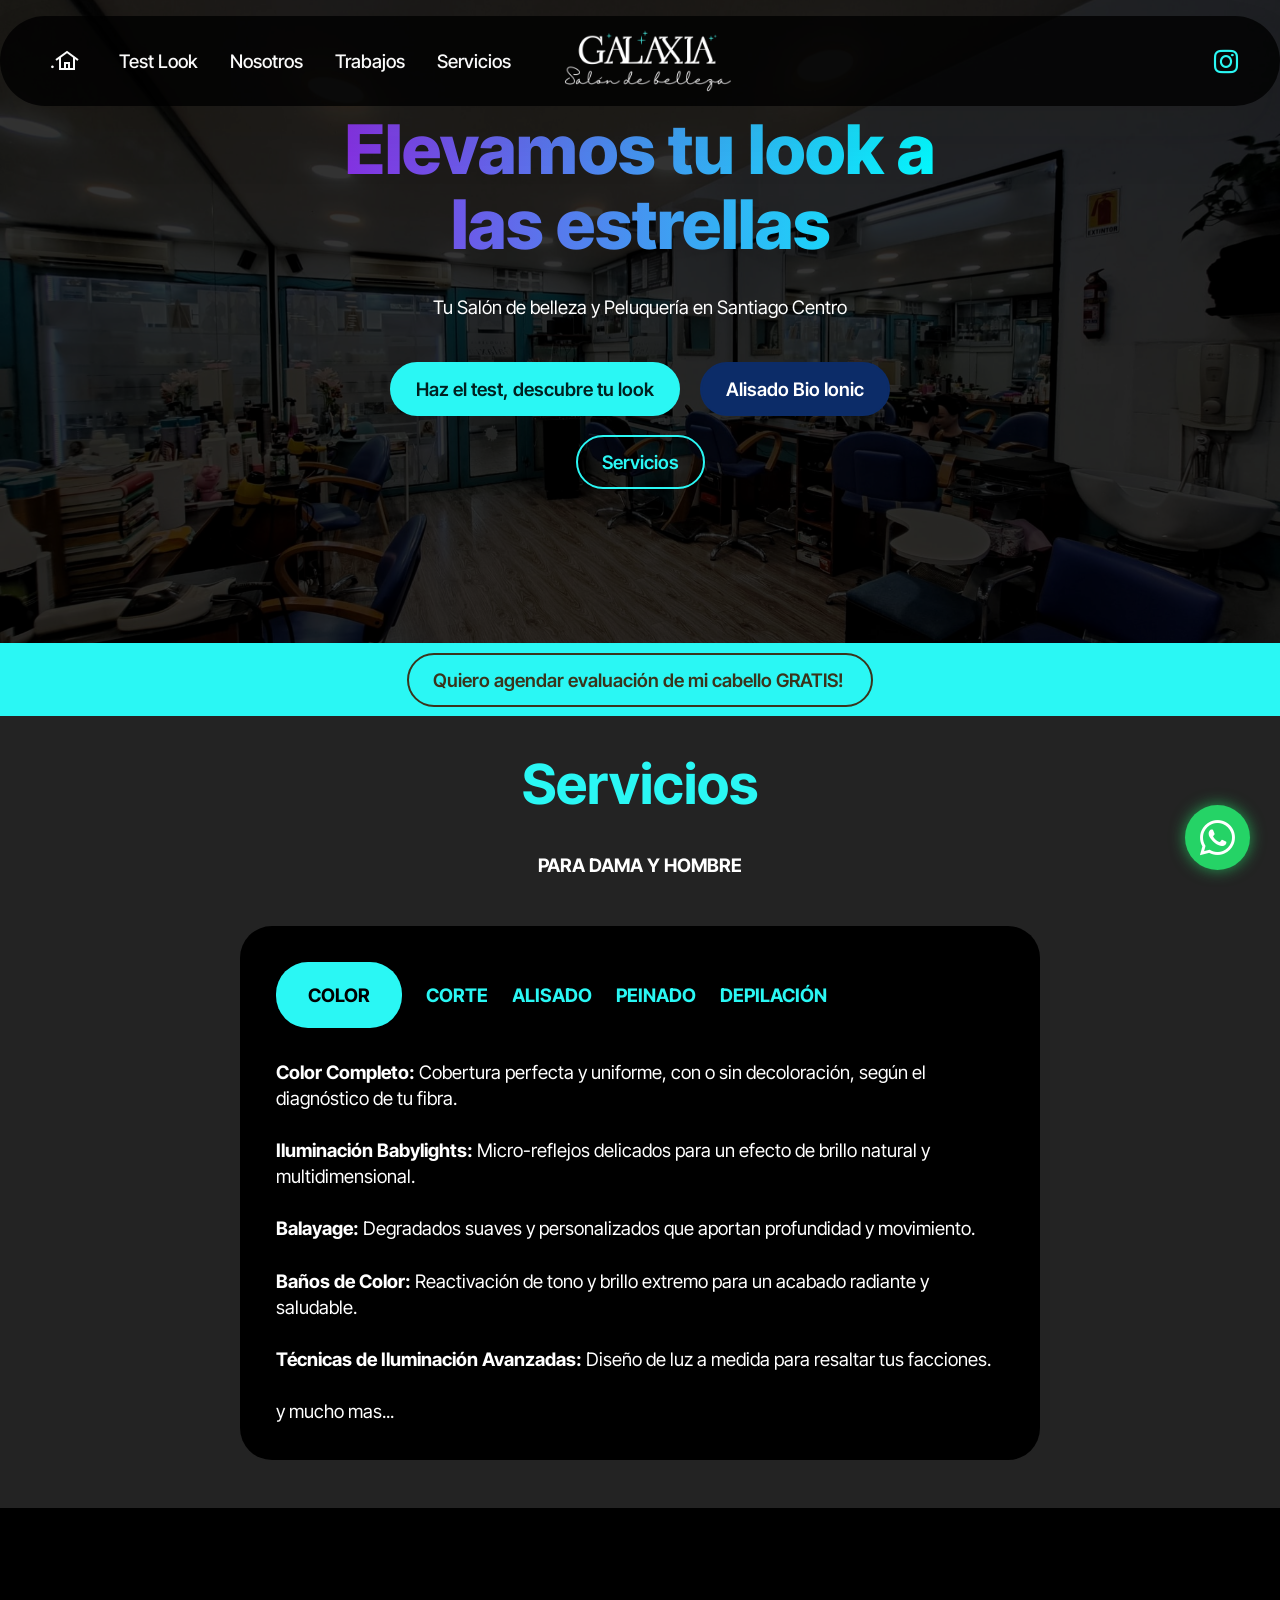
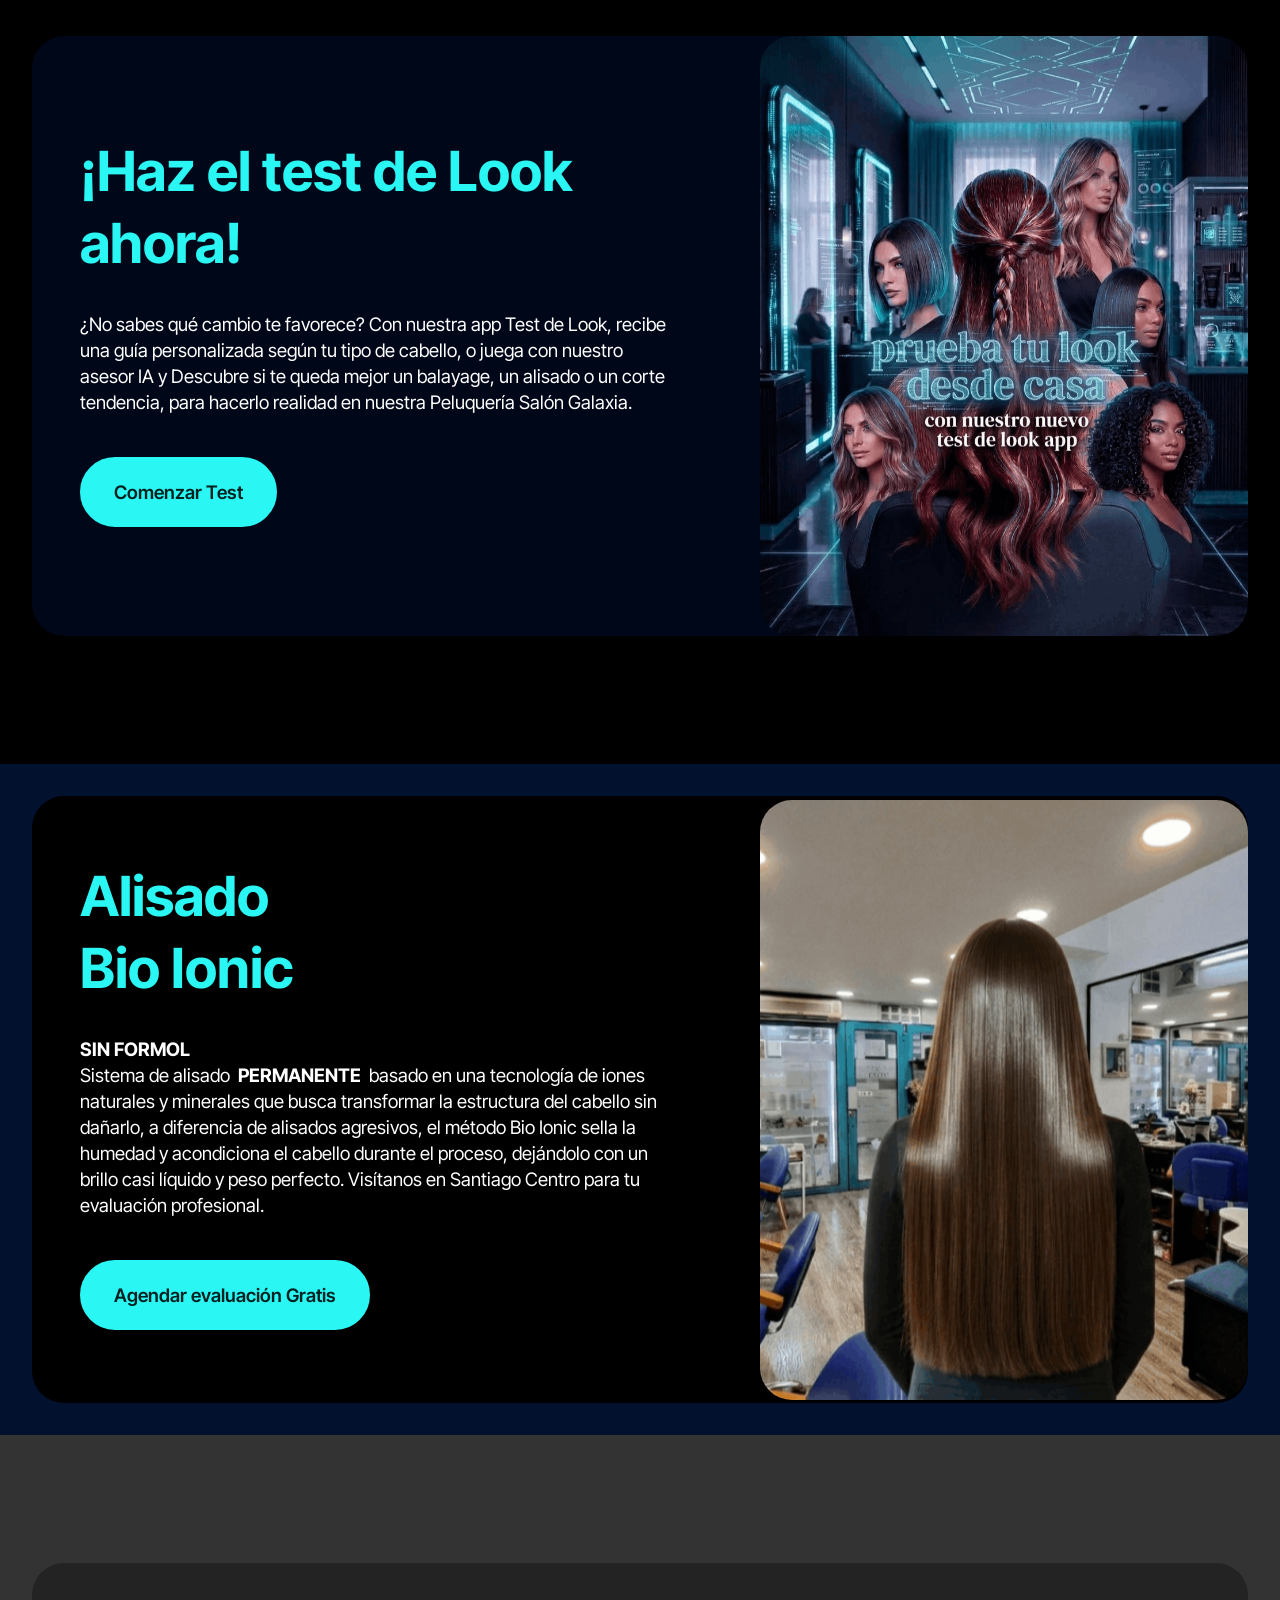
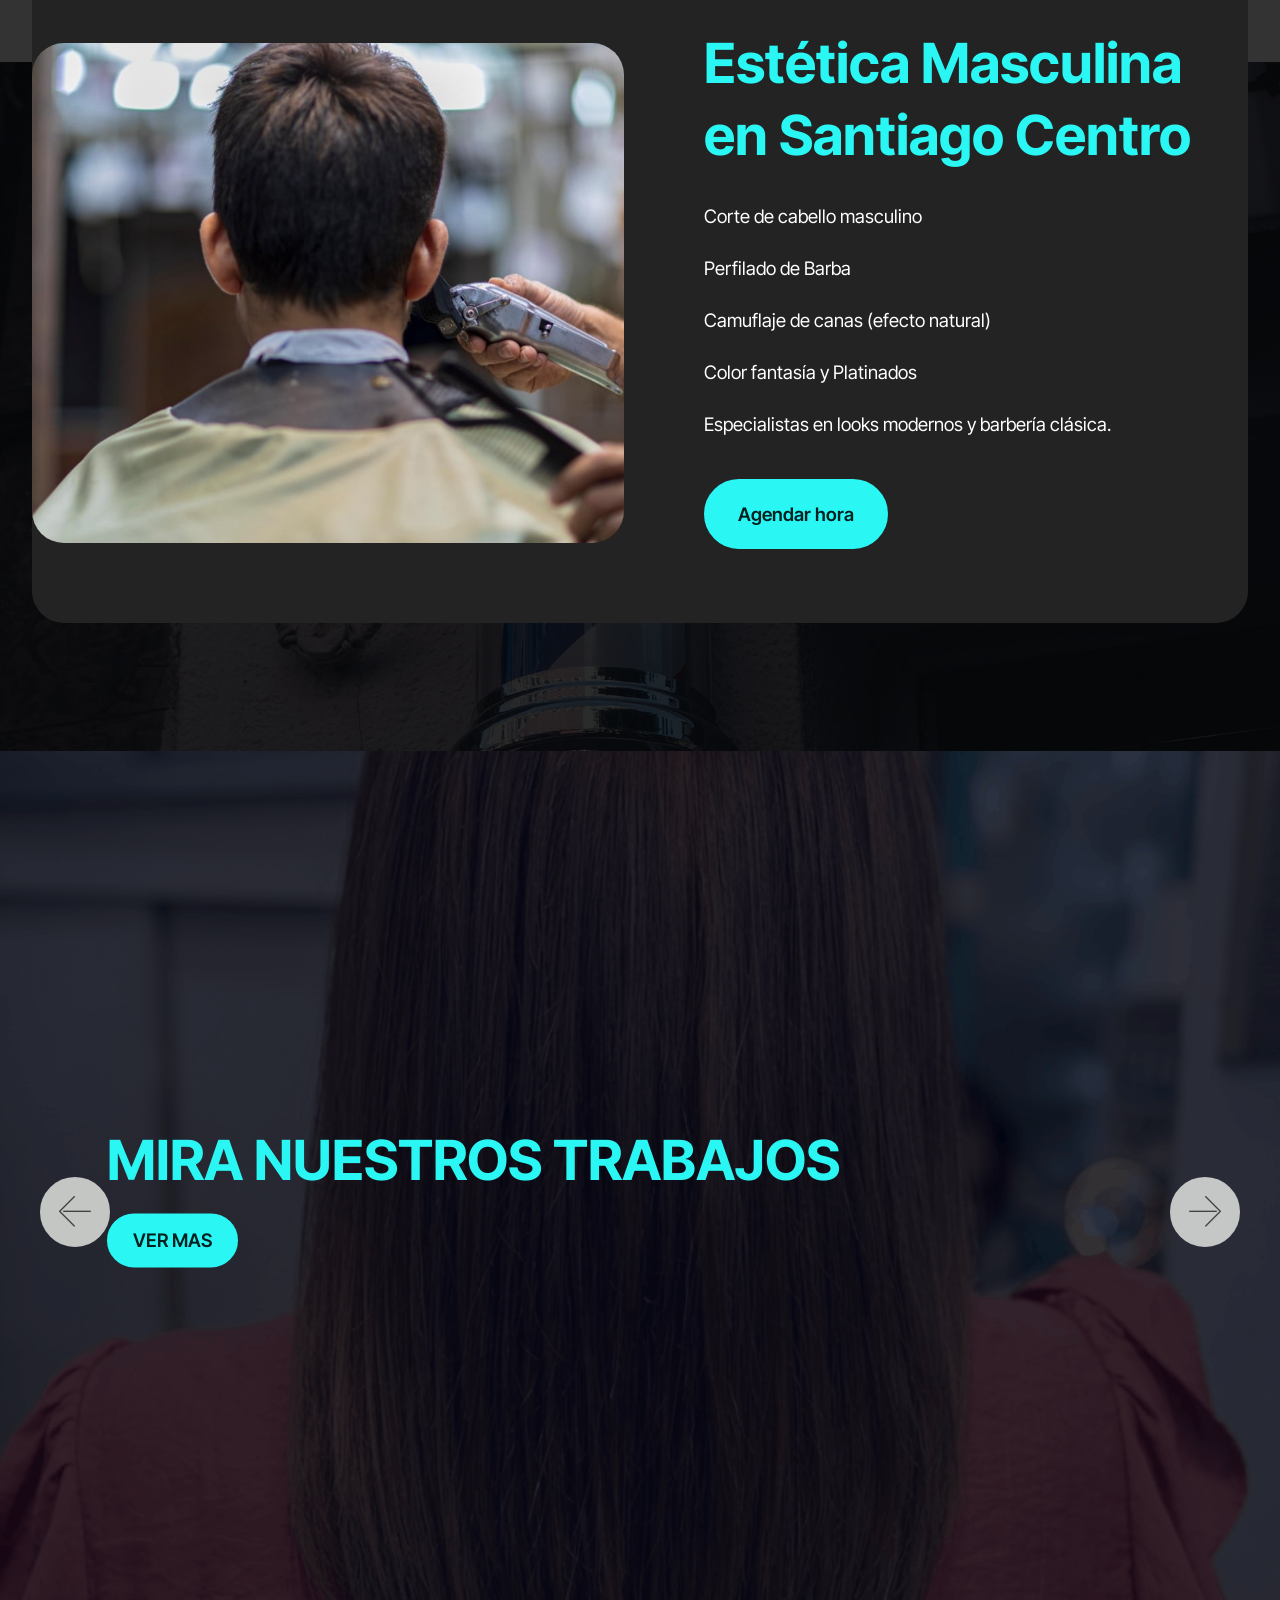
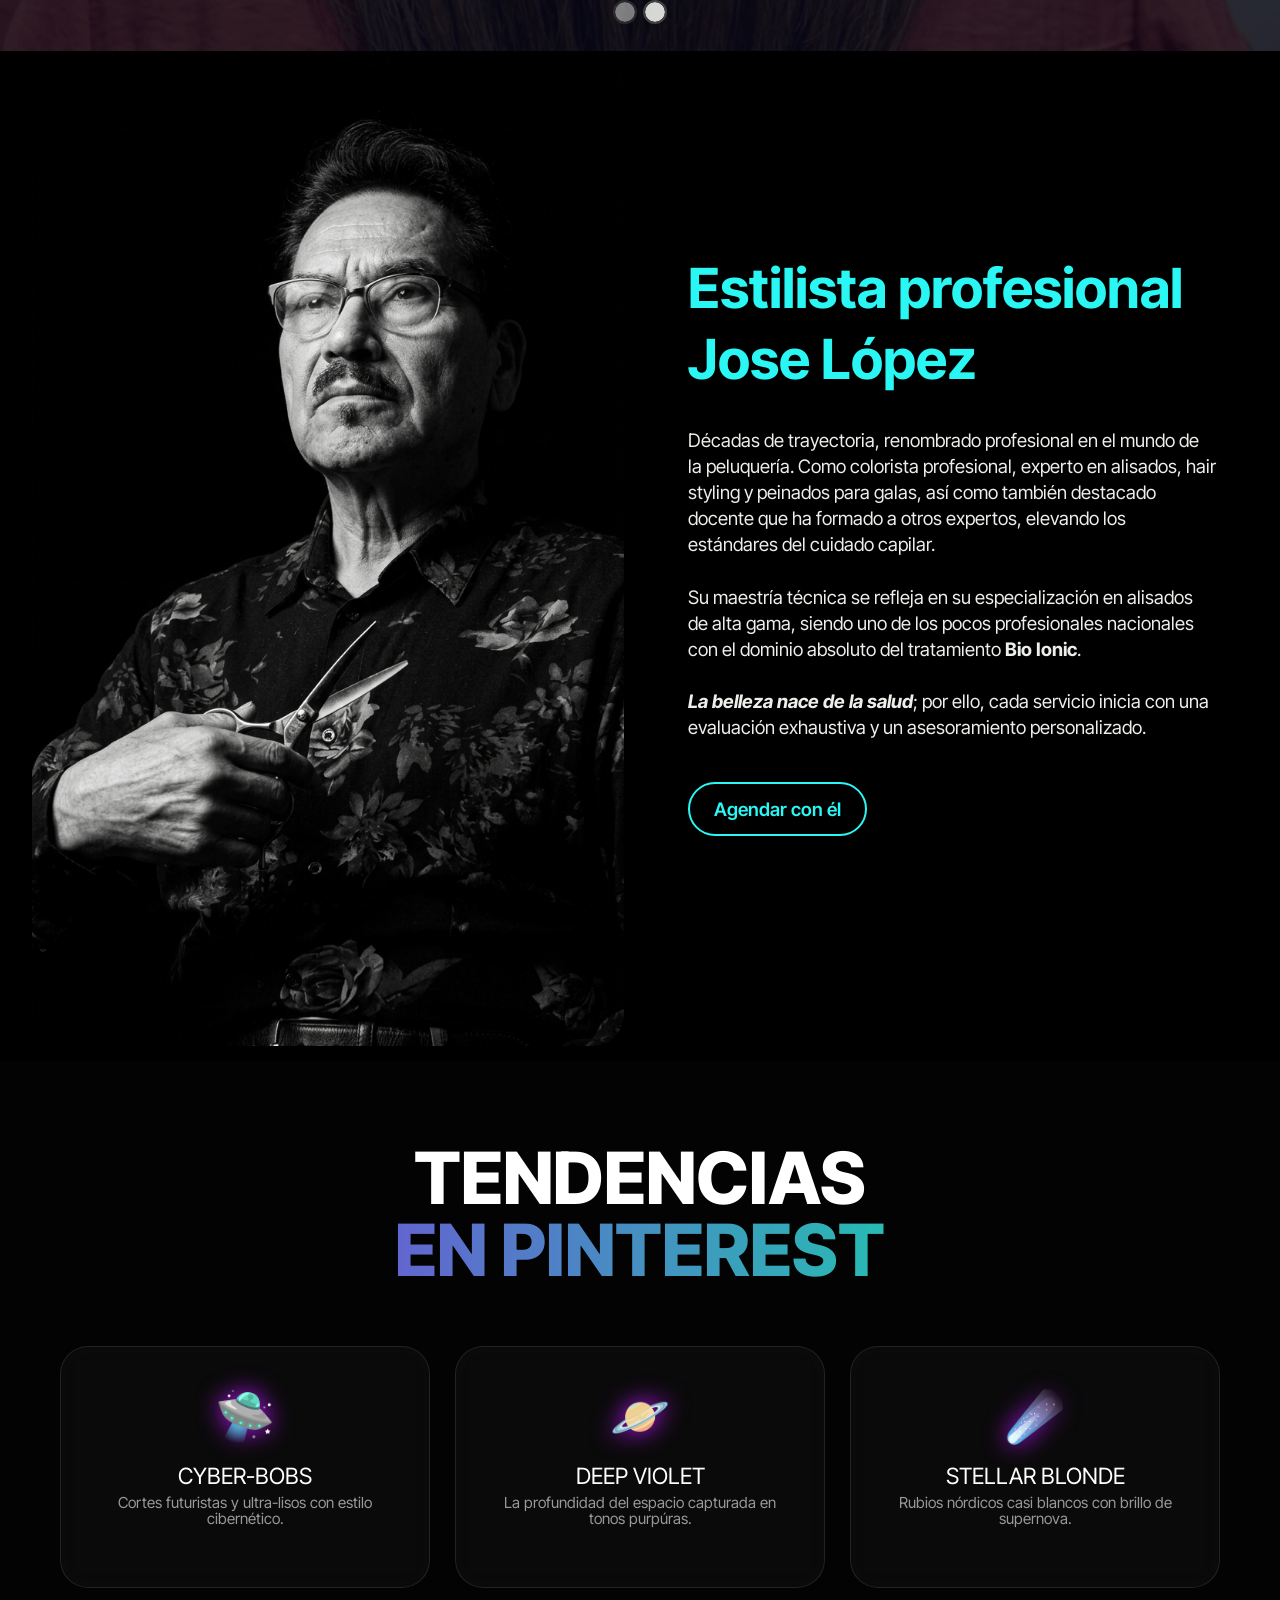
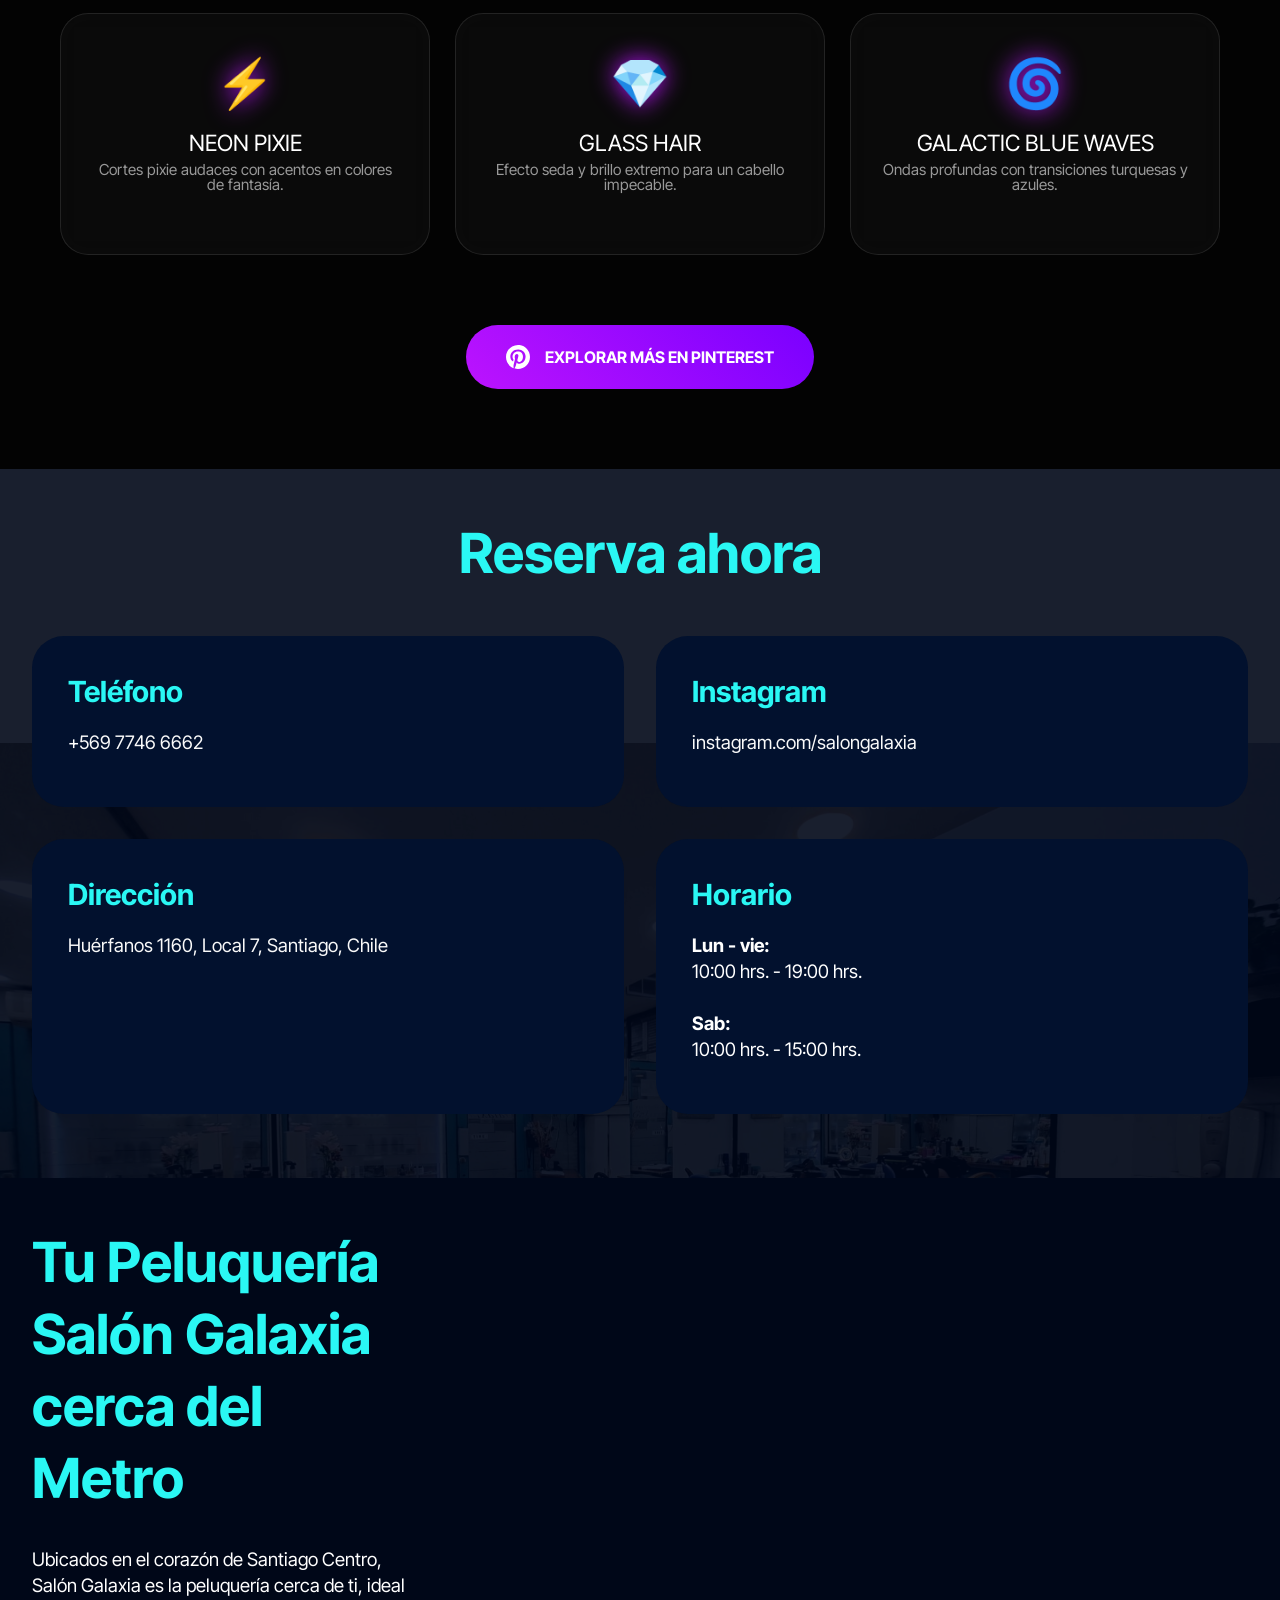
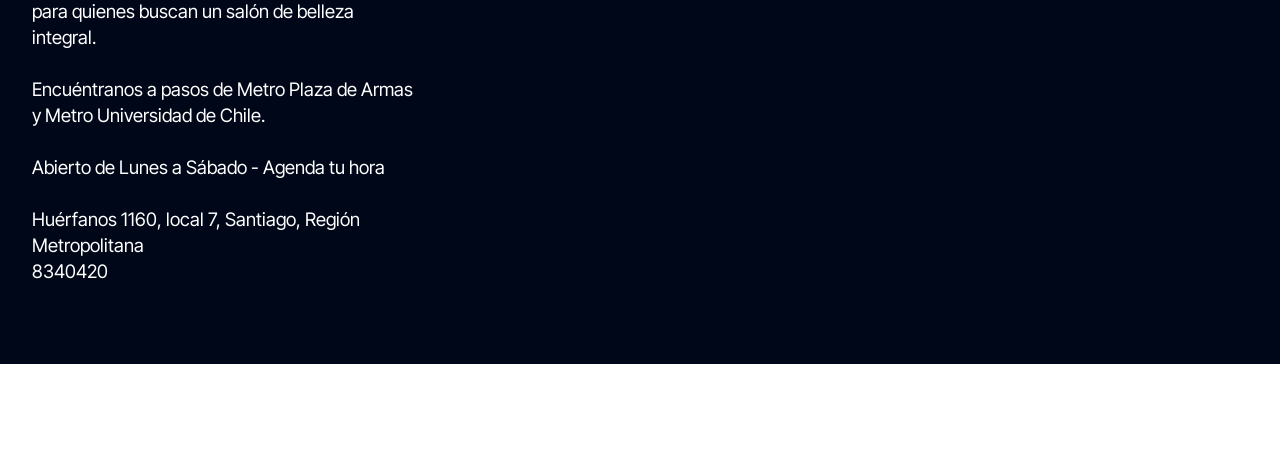
==== index.html @ ae560b15 "Update index.html" ====
<!DOCTYPE html>
<html  >
<head>
  <meta charset="UTF-8">
  <meta http-equiv="X-UA-Compatible" content="IE=edge">
  <meta name="viewport" content="width=device-width, initial-scale=1, minimum-scale=1">
  <link rel="shortcut icon" href="assets/images/logo-galaxia-2023-mesa-de-trabajo-4-copia-3.svg" type="image/x-icon">
  <meta name="description" content="¿Buscas una peluquería cerca de ti? Somos expertos en alisado permanente Bio Ionic, balayage, peinados para eventos, camuflaje de canas para hombres, bótox capilar y venta de productos veganos, ubicados en Santiago Centro. Manicure, depilación, ¡Reserva online!
¡Haz nuestro test de look gratuito y encuentra tu estilo ideal">
  
  
  <title>Peluquería y Estética en Santiago Centro | Salón Galaxia</title>
  <link rel="stylesheet" href="assets/web/assets/mobirise-icons2/mobirise2.css">
  <link rel="stylesheet" href="assets/web/assets/mobirise-icons/mobirise-icons.css">
  <link rel="stylesheet" href="assets/bootstrap/css/bootstrap.min.css">
  <link rel="stylesheet" href="assets/bootstrap/css/bootstrap-grid.min.css">
  <link rel="stylesheet" href="assets/bootstrap/css/bootstrap-reboot.min.css">
  <link rel="stylesheet" href="assets/parallax/jarallax.css">
  <link rel="stylesheet" href="assets/dropdown/css/style.css">
  <link rel="stylesheet" href="assets/socicon/css/styles.css">
  <link rel="stylesheet" href="assets/theme/css/style.css">
  <link rel="preload" href="https://fonts.googleapis.com/css?family=Inter+Tight:100,200,300,400,500,600,700,800,900,100i,200i,300i,400i,500i,600i,700i,800i,900i&display=swap" as="style" onload="this.onload=null;this.rel='stylesheet'">
  <noscript><link rel="stylesheet" href="https://fonts.googleapis.com/css?family=Inter+Tight:100,200,300,400,500,600,700,800,900,100i,200i,300i,400i,500i,600i,700i,800i,900i&display=swap"></noscript>
  <link rel="preload" as="style" href="assets/mobirise/css/mbr-additional.css?v=bTwr4h"><link rel="stylesheet" href="assets/mobirise/css/mbr-additional.css?v=bTwr4h" type="text/css">

  
  
  
</head>
<body>
  
  <section data-bs-version="5.1" class="menu menu3 cid-vcV7arvGO5" once="menu" id="menu03-0">
	

	<nav class="navbar navbar-dropdown navbar-fixed-top navbar-expand-lg">
		<div class="container">
			<div class="navbar-brand">
				<span class="navbar-logo">
					<a href="index.html">
						<img src="assets/images/logo-galaxia-2023-4-404x145.png" alt="Logo de Salón Galaxia, Peluquería Galaxia, peluqería tendencia en Santiago Centro especialista en alisado permanente Bio Ionic, balayage y estética integral cerca de mi ubicación." style="height: 3.8rem;">
					</a>
				</span>
				
			</div>
			<button class="navbar-toggler" type="button" data-toggle="collapse" data-bs-toggle="collapse" data-target="#navbarSupportedContent" data-bs-target="#navbarSupportedContent" aria-controls="navbarNavAltMarkup" aria-expanded="false" aria-label="Toggle navigation">
				<div class="hamburger">
					<span></span>
					<span></span>
					<span></span>
					<span></span>
				</div>
			</button>
			<div class="collapse navbar-collapse" id="navbarSupportedContent">
				<ul class="navbar-nav nav-dropdown nav-right" data-app-modern-menu="true"><li class="nav-item">
						<a class="nav-link link text-white text-primary display-4" href="index.html">.<span class="mobi-mbri mobi-mbri-home mbr-iconfont mbr-iconfont-btn"></span></a>
					</li><li class="nav-item"><a class="nav-link link text-white text-primary display-4" href="testlook.html">Test Look</a></li>
					<li class="nav-item">
						<a class="nav-link link show text-white text-primary display-4" href="nosotros.html" aria-expanded="false">Nosotros</a>
					</li>
					<li class="nav-item">
						<a class="nav-link link text-white text-primary display-4" href="galeria.html">Trabajos</a>
					</li><li class="nav-item"><a class="nav-link link text-white display-4" href="index.html#tabs1-7">Servicios</a></li></ul>
				<div class="icons-menu">
					<a class="iconfont-wrapper" href="https://www.instagram.com/salongalaxia/" target="_blank">
						<span class="p-2 mbr-iconfont socicon-instagram socicon"></span>
					</a>
					
					
					
				</div>
				
			</div>
		</div>
	</nav>
</section>

<section data-bs-version="5.1" class="header09 startm5 cid-vcVlDHA5f6 mbr-parallax-background" id="header09-1">	
    
	<div class="mbr-overlay" style="opacity: 0.8; background-color: rgb(0, 0, 0);"></div>
	
	<div class="container">
		<div class="row">
			<div class="content-wrap col-12 col-md-7">
<style>
    .titulo-galactico {
        display: inline-block;
        /* Degradado Violeta -> Cian -> Violeta (el tercer color hace que el bucle sea infinito y suave) */
        background: linear-gradient(90deg, #8a2be2, #00ffff, #8a2be2) !important;
        background-size: 200% auto !important;
        -webkit-background-clip: text !important;
        -webkit-text-fill-color: transparent !important;
        font-weight: 800 !important;
        /* Controla la velocidad aquí: 6s es un movimiento elegante */
        animation: recorrido-color 2s linear infinite !important;
        text-align: center;
    }

    @keyframes recorrido-color {
        0% {
            background-position: 0% center;
        }
        100% {
            background-position: 200% center;
        }
    }
</style>

<h1 class="mbr-section-title mbr-fonts-style mbr-white mb-4 display-1">
    <strong class="titulo-galactico">Elevamos tu look a las estrellas</strong>
</h1>				
				<p class="mbr-fonts-style mbr-text mbr-white mb-4 display-7">
					Tu Salón de belleza y Peluquería en Santiago Centro</p>
				<div class="mbr-section-btn"><a class="btn btn-warning display-7" href="testlook.html">Haz el test, descubre tu look</a> <a class="btn btn-primary display-7" href="index.html#article05-f">Alisado Bio Ionic</a> <a class="btn btn-warning-outline display-7" href="index.html#tabs1-7">Servicios</a></div>
			</div>
		</div>
	</div>
</section>

<section data-bs-version="5.1" class="content11 cid-vcVA4JP2u3" id="content11-8">
    
    <div class="container">
        <div class="row justify-content-center">
            <div class="col-md-12 col-lg-10">
                <div class="mbr-section-btn align-center"><a class="btn btn-success-outline display-4" href="https://wa.me/56977466662?text=Hola%20José,%20ví%20el%20la%20página%20web%20y%20quiero%20agendar%20una%20hora%20para%20evaluar%20mi%20cabello%20y%20ver%20como%20podemos%20mejorarlo">Quiero agendar evaluación de mi cabello GRATIS!&nbsp;</a></div>
            </div>
        </div>
    </div>
</section>

<section data-bs-version="5.1" class="tabs content18 cid-vcVzMQUVUn" id="tabs1-7">

    

    
    
    <div class="container-fluid">
        <div class="row justify-content-center mb-5">
            <div class="col-12 content-head">
                <h3 class="mbr-section-title mb-0 mbr-fonts-style display-2">
                    <strong>Servicios</strong></h3>
                <h4 class="mbr-section-subtitle mb-0 mt-4 mbr-fonts-style display-7"><strong>PARA DAMA Y HOMBRE</strong></h4>
            </div>
        </div>
        <div class="row justify-content-center">
            <div class="col-12 col-md-8">
                <div class="item-wrapper">
                    <ul class="nav nav-tabs mb-4" role="tablist">
                        <li class="nav-item first mbr-fonts-style"><a class="nav-link mbr-fonts-style show active display-7" role="tab" data-toggle="tab" data-bs-toggle="tab" href="#tabs1-7_tab0" aria-selected="true"><strong>COLOR</strong></a></li>
                        <li class="nav-item"><a class="nav-link mbr-fonts-style active display-7" role="tab" data-toggle="tab" data-bs-toggle="tab" href="#tabs1-7_tab1" aria-selected="true"><strong>CORTE</strong></a></li>
                        <li class="nav-item"><a class="nav-link mbr-fonts-style display-7" role="tab" data-toggle="tab" data-bs-toggle="tab" href="#tabs1-7_tab2" aria-selected="false"><strong>ALISADO</strong></a></li>
                        <li class="nav-item"><a class="nav-link mbr-fonts-style display-7" role="tab" data-toggle="tab" data-bs-toggle="tab" href="#tabs1-7_tab3" aria-selected="false"><strong>PEINADO</strong></a></li>
                        <li class="nav-item"><a class="nav-link mbr-fonts-style active display-7" role="tab" data-toggle="tab" data-bs-toggle="tab" href="#tabs1-7_tab4" aria-selected="true"><strong>DEPILACIÓN</strong></a></li>
                        
                    </ul>
                    <div class="tab-content">
                        <div id="tab1" class="tab-pane in active" role="tabpanel">
                            <div class="row">
                                <div class="col-md-12">
                                    <p class="mbr-text mbr-fonts-style display-7"><strong>Color Completo:</strong> Cobertura perfecta y uniforme, con o sin decoloración, según el diagnóstico de tu fibra.<br><br><strong>Iluminación Babylights:</strong> Micro-reflejos delicados para un efecto de brillo natural y multidimensional.<br><br><strong>Balayage:</strong> Degradados suaves y personalizados que aportan profundidad y movimiento.<br><br><strong>Baños de Color:</strong> Reactivación de tono y brillo extremo para un acabado radiante y saludable.<br><br><strong>Técnicas de Iluminación Avanzadas:</strong> Diseño de luz a medida para resaltar tus facciones.<br><br>y mucho mas...</p>
                                </div>
                            </div>
                        </div>
                        <div id="tab2" class="tab-pane" role="tabpanel">
                            <div class="row">
                                <div class="col-md-12">
                                    <p class="mbr-text mbr-fonts-style display-7"><strong>Te asesoramos en tu corte:</strong><br><br><strong>Corte</strong>: cortes con diseños personalizados que respetan la caída natural y textura de tu cabello.<br><br><strong>Cambio de Look:</strong> Asesoramiento experto para transformar tu imagen con precisión técnica.<br><br><strong>Mantenimiento de Puntas:</strong> Corte técnico para sanar la fibra sin perder el largo deseado.<br><br>y mocho más...<br></p>
                                </div>
                            </div>
                        </div>
                        <div id="tab3" class="tab-pane" role="tabpanel">
                            <div class="row">
                                <div class="col-md-12">
                                    <p class="mbr-text mbr-fonts-style display-7">
                                        Especialistas en técnicas de tendencia que priorizan la salud de tu cabello.<br><br>Utilizamos una selección de productos de la más alta calidad que se ajustan a las necesidades de tu cabello, logrando un resultado <strong>sedoso, brillante y perfecto.</strong></p>
                                </div>
                            </div>
                        </div>
                        <div id="tab4" class="tab-pane" role="tabpanel">
                            <div class="row">
                                <div class="col-md-12">
                                    <p class="mbr-text mbr-fonts-style display-7"><strong>
                                        Técnicas de vangardia para eventos especiales.</strong><br><strong><br></strong>Peinados para galas, matrimonios, fiestas y Red Carpet y más.&nbsp;</p>
                                </div>
                            </div>
                        </div>
                        <div id="tab5" class="tab-pane" role="tabpanel">
                            <div class="row">
                                <div class="col-md-12">
                                    <p class="mbr-text mbr-fonts-style display-7"><strong>Suavidad absoluta con estándares de higiene clínica.</strong><br><br><strong>Depilación Facial y Corporal:</strong> Técnicas precisas para tu piel tersa y libre de vello.<br><br>Garantizamos máxima privacidad e higiene.</p>
                                </div>
                            </div>
                        </div>
                        
                    </div>
                </div>
            </div>
        </div>
    </div>
</section>

<section data-bs-version="5.1" class="start article05 cid-vduD8hwvJC" id="article05-24">
  

  
  

  <div class="container">
    <div class="row justify-content-center align-items-center">
      <div class="col-12">
        <div class="card-wrapper">
          <div class="row">
            <div class="col-12 col-md-12 col-lg-5 image-wrapper">
              <a href="testlook.html"><img class="w-100" src="assets/images/gemini-generated-image-6nlqdu6nlqdu6nlq-848x1241.png" alt="Test de look virtual para cabello y asesoría de imagen en Salón Galaxia Santiago"></a>
            </div>
            <div class="col-12 col-lg col-md-12">
              <div class="text-wrapper align-left">
                <h1 class="mbr-section-title mbr-fonts-style mb-4 display-2">
                  <strong>¡Haz el test de Look ahora!</strong></h1>
                <p class="mbr-text mbr-fonts-style mb-4 display-7">¿No sabes qué cambio te favorece? Con nuestra app Test de Look, recibe una guía personalizada según tu tipo de cabello, o juega con nuestro asesor IA y Descubre si te queda mejor un balayage, un alisado o un corte tendencia, para hacerlo realidad en nuestra Peluquería Salón Galaxia.</p>
                <div class="mbr-section-btn mt-3"><a class="btn btn-lg btn-warning display-7" href="testlook.html">Comenzar Test</a></div>
              </div>
            </div>
          </div>
        </div>
      </div>
    </div>
  </div>
</section>

<section data-bs-version="5.1" class="start article05 cid-vcWgQ91Ovx" id="article05-f">
  

  
  

  <div class="container">
    <div class="row justify-content-center align-items-center">
      <div class="col-12">
        <div class="card-wrapper">
          <div class="row">
            <div class="col-12 col-md-12 col-lg-5 image-wrapper">
              <img class="w-100" src="assets/images/gemini-generated-image-fd697zfd697zfd69-1-1036x565.png" alt="Resultado de alisado Bio Ionic permanente sin formol en Salón Galaxia Santiago Centro">
            </div>
            <div class="col-12 col-lg col-md-12">
              <div class="text-wrapper align-left">
                <h1 class="mbr-section-title mbr-fonts-style mb-4 display-2">
                  <strong>Alisado</strong><br><strong>Bio Ionic</strong></h1>
                <p class="mbr-text mbr-fonts-style mb-4 display-7"><strong>SIN FORMOL</strong><br>Sistema de alisado&nbsp;&nbsp;<strong>PERMANENTE&nbsp;&nbsp;</strong>basado en una tecnología de iones naturales y minerales que busca transformar la estructura del cabello sin dañarlo, a diferencia de alisados agresivos, el método Bio Ionic sella la humedad y acondiciona el cabello durante el proceso, dejándolo con un brillo casi líquido y peso perfecto. Visítanos en Santiago Centro para tu evaluación profesional.<br>
                </p>
                <div class="mbr-section-btn mt-3"><a class="btn btn-lg btn-warning display-7" href="https://wa.me/56977466662?text=Hola%20José!%20Ví%20su%20página%20web%20y%20me%20intersa%20realizarme%20un%20alisado%20Bio%20Ionic,%20me%20gustaría%20agendar%20una%20evaluación%20de%20mi%20cabello." target="_blank">Agendar evaluación Gratis</a></div>
              </div>
            </div>
          </div>
        </div>
      </div>
    </div>
  </div>
</section>

<section data-bs-version="5.1" class="features024 cid-vd0i16gSsA mbr-parallax-background" id="features024-y">
  

  
  <div class="mbr-overlay" style="opacity: 0.8; background-color: rgb(0, 0, 0);"></div>

  <div class="container">
    <div class="row justify-content-center align-items-center">
      <div class="col-12">
        <div class="card-wrapper">
          <div class="row">
            <div class="col-12 col-md-12 col-lg-6 image-wrapper">
              <img class="w-100" src="assets/images/mbr-1-1256x837.jpeg" alt="Corte de pelo hombre, Barbería, Barbershop y camuflaje de canas en Santiago Centro - Salón Galaxia">
            </div>
            <div class="col-12 col-lg col-md-12">
              <div class="text-wrapper align-left">
                <h5 class="mbr-section-title mbr-fonts-style mb-4 display-2"><strong>Estética Masculina en Santiago Centro</strong></h5>
                
                <p class="mbr-text mbr-fonts-style mb-4 display-7">Corte de cabello masculino<br><br>Perfilado de Barba<br><br>Camuflaje de canas (efecto natural)<br><br>Color fantasía y Platinados<br><br>Especialistas en looks modernos y barbería clásica.<br></p>
                <div class="mbr-section-btn mt-3"><a class="btn btn-lg btn-warning display-7" href="https://wa.me/56977466662?text=Hola%20José!%20Quisiera%20agendar%20una%20hora%20para%20Caballero%20para%20realizarme%2056977466662?text=Hola%20José!%20Quisiera%20agendar%20una%20hora%20para%20Caballero%20para%20realizarme%(Corte/Barba/Canas/Otro)" target="_blank">Agendar hora</a></div>
              </div>
            </div>
          </div>
        </div>
      </div>
    </div>
  </div>
</section>

<section data-bs-version="5.1" class="carousel slide cid-vd0HUO9HLn" data-interval="false" data-bs-interval="false" id="slider1-18">

    

    <div class="full-screen"><div class="mbr-slider slide carousel" data-keyboard="false" data-bs-keyboard="false" data-ride="carousel" data-bs-ride="carousel" data-interval="6000" data-bs-interval="6000" data-bs-pause="true" data-pause="true"><ol class="carousel-indicators"><li data-app-prevent-settings="" data-target="#slider1-18" data-bs-target="#slider1-18" data-slide-to="0" data-bs-slide-to="0"></li><li data-app-prevent-settings="" data-target="#slider1-18" data-bs-target="#slider1-18" class=" active" data-slide-to="1" data-bs-slide-to="1"></li></ol><div class="carousel-inner" role="listbox"><div class="carousel-item slider-fullscreen-image" data-bg-video-slide="false" style="background-image: url(assets/images/assets-web-salon-galaxia-2-1980x2652.png);"><div class="container container-slide"><div class="image_wrapper"><div class="mbr-overlay" style="opacity: 0.8; background-color: rgb(0, 7, 24);"></div><img src="assets/images/assets-web-salon-galaxia-2-1980x2652.png" alt="" title=""><div class="carousel-caption justify-content-center"><div class="col-10 align-left"><h2 class="mbr-fonts-style display-2"><strong>MIRA NUESTROS TRABAJOS</strong></h2><div class="mbr-section-btn" buttons="0"><a class="btn display-4 btn-warning" href="galeria.html">VER MÁS</a> </div></div></div></div></div></div><div class="carousel-item slider-fullscreen-image active" data-bg-video-slide="false" style="background-image: url(assets/images/assets-web-salon-galaxia-12-1920x2572.png);"><div class="container container-slide"><div class="image_wrapper"><div class="mbr-overlay" style="opacity: 0.8; background-color: rgb(0, 7, 24);"></div><img src="assets/images/assets-web-salon-galaxia-12-1920x2572.png" alt="" title=""><div class="carousel-caption justify-content-center"><div class="col-10 align-left"><h2 class="mbr-fonts-style display-2"><strong>MIRA NUESTROS TRABAJOS</strong></h2><div class="mbr-section-btn" buttons="0"><a class="btn display-4 btn-warning" href="galeria.html">VER MAS</a> </div></div></div></div></div></div></div><a data-app-prevent-settings="" class="carousel-control carousel-control-prev" role="button" data-slide="prev" data-bs-slide="prev" href="#slider1-18"><span aria-hidden="true" class="mbri-left mbr-iconfont"></span><span class="sr-only visually-hidden">Previous</span></a><a data-app-prevent-settings="" class="carousel-control carousel-control-next" role="button" data-slide="next" data-bs-slide="next" href="#slider1-18"><span aria-hidden="true" class="mbri-right mbr-iconfont"></span><span class="sr-only visually-hidden">Next</span></a></div></div>

</section>

<section data-bs-version="5.1" class="start article2 cid-vcVSqgkRJ2" id="article02-e">
	

	
	

	<div class="container">
		<div class="row justify-content-center">
			<div class="col-12 col-md-12 col-lg-6 image-wrapper">
				<img class="w-100" src="assets/images/gemini-generated-image-3a3pxd3a3pxd3a3p-768x1376.png" alt="Estilista profesional Jose López, experto en alisado y colorista en Santiago Centro - Salón Galaxia">
			</div>
			<div class="col-12 col-md-12 col-lg">
				<div class="text-wrapper align-left">
					<h1 class="mbr-section-title mbr-fonts-style mb-4 display-2">
						<strong>Estilista profesional</strong><br><strong>Jose López</strong></h1>
					<p class="mbr-text align-left mbr-fonts-style mb-4 display-7">Décadas de trayectoria, renombrado profesional en el mundo de la peluquería. Como colorista profesional, experto en alisados, hair styling y peinados para galas, así como también destacado docente que ha formado a otros expertos, elevando los estándares del cuidado capilar.<br>
<br>Su maestría técnica se refleja en su especialización en alisados de alta gama, siendo uno de los pocos profesionales nacionales con el dominio absoluto del tratamiento <strong>Bio Ionic</strong>.<br>
<br><em><strong>La belleza nace de la salud</strong></em>; por ello, cada servicio inicia con una evaluación exhaustiva y un asesoramiento personalizado.</p>
					<div class="mbr-section-btn align-left mt-3"><a class="btn btn-warning-outline display-7" href="https://wa.me/56977466662?text=Hola%20José,%20ví%20tu%20web%20y%20me%20gustaría%20agendar%20una%20hora%20y%20asesoría%20para%20mi%20cabello" target="_blank">Agendar con él</a></div>
				</div>
			</div>
		</div>
	</div>
</section>
<section id="pinterest-trends" style="background-color: #030303; padding: 0;">
    <style>
        /* variables y estilos seccion pinteres para que funcionen localmente en esta sección */
        :root {
            --bg-p: #030303;
            --cyan-p: #00f2ff;
            --turquoise-p: #00f5a0;
            --purple-p: #bc13fe;
            --glass-p: rgba(255, 255, 255, 0.03);
            --border-p: rgba(255, 255, 255, 0.1);
        }
        .trends-wrapper { max-width: 1200px; margin: 0 auto; padding: 80px 20px; text-align: center; }
        .title-wrapper { margin-bottom: 60px; }
        .main-title-p { font-size: clamp(2rem, 7vw, 4.5rem); font-weight: 800; text-transform: uppercase; margin: 0; color: #ffffff; }
.gradient-text {
    display: block;
    /* Usa Violeta -> Turquesa -> Violeta */
    background: linear-gradient(90deg, 
        #8a2be2, 
        var(--turquoise-p), 
        #8a2be2); 
    background-size: 200% auto;
    
    -webkit-background-clip: text;
    -webkit-text-fill-color: transparent;
    font-weight: 800;

    /* Animación fluida */
    animation: shine 4s linear infinite;
}

@keyframes shine {
    to {
        background-position: 200% center;
    }
}
		.trends-container { display: grid; grid-template-columns: repeat(3, 1fr); gap: 25px; margin-bottom: 70px; }
        .card-p { 
            text-decoration: none; background: var(--glass-p); border: 1px solid var(--border-p); 
            border-radius: 28px; padding: 45px 30px; backdrop-filter: blur(15px); transition: all 0.5s ease;
            display: flex; flex-direction: column; align-items: center;
        }
        .card-p:hover { transform: translateY(-15px); border-color: var(--cyan-p); box-shadow: 0 25px 50px -12px rgba(0, 242, 255, 0.2); }
        .card-icon { font-size: 3rem; margin-bottom: 25px; filter: drop-shadow(0 0 12px var(--purple-p)); }
        .card-p h3 { color: #fff; text-transform: uppercase; font-size: 1.4rem; }
        .card-p p { color: #999; font-size: 0.95rem; }
        .btn-pinterest { 
            display: inline-flex; align-items: center; gap: 15px; padding: 20px 40px; border-radius: 100px;
            background: linear-gradient(45deg, var(--purple-p), #7a00ff); color: white !important; 
            text-decoration: none; font-weight: 700; transition: 0.4s;
        }
        @media (max-width: 992px) { .trends-container { grid-template-columns: repeat(2, 1fr); } }
        @media (max-width: 600px) { 
            .trends-container { display: flex; overflow-x: auto; gap: 20px; padding-bottom: 30px; }
            .card-p { min-width: 80vw; }
        }
    </style>

    <div class="trends-wrapper">
        <div class="title-wrapper">
            <h2 class="main-title-p">TENDENCIAS <span class="gradient-text">EN PINTEREST </span></h2>
        </div>

        <div class="trends-container">
            <a href="https://cl.pinterest.com/search/pins/?q=cyber%20bob%20haircut" target="_blank" class="card-p">
                <div class="card-icon">🛸</div>
                <h3>Cyber-Bobs</h3>
                <p>Cortes futuristas y ultra-lisos con estilo cibernético.</p>
            </a>
            <a href="https://cl.pinterest.com/search/pins/?q=deep%20violet%20hair%20color" target="_blank" class="card-p">
                <div class="card-icon">🪐</div>
                <h3>Deep Violet</h3>
                <p>La profundidad del espacio capturada en tonos purpúras.</p>
            </a>
            <a href="https://cl.pinterest.com/search/pins/?q=stellar%20white%20blonde%20hair" target="_blank" class="card-p">
                <div class="card-icon">☄️</div>
                <h3>Stellar Blonde</h3>
                <p>Rubios nórdicos casi blancos con brillo de supernova.</p>
            </a>
            <a href="https://cl.pinterest.com/search/pins/?q=neon%20colored%20pixie%20cut" target="_blank" class="card-p">
                <div class="card-icon">⚡</div>
                <h3>Neon Pixie</h3>
                <p>Cortes pixie audaces con acentos en colores de fantasía.</p>
            </a>
            <a href="https://cl.pinterest.com/search/pins/?q=glass%20hair%20trend" target="_blank" class="card-p">
                <div class="card-icon">💎</div>
                <h3>Glass Hair</h3>
                <p>Efecto seda y brillo extremo para un cabello impecable.</p>
            </a>
            <a href="https://cl.pinterest.com/search/pins/?q=galactic%20blue%20waves%20hair" target="_blank" class="card-p">
                <div class="card-icon">🌀</div>
                <h3>Galactic Blue Waves</h3>
                <p>Ondas profundas con transiciones turquesas y azules.</p>
            </a>
        </div>

        <a href="https://cl.pinterest.com/search/pins/?q=hair%20trends&rs=typed" target="_blank" class="btn-pinterest">
            <svg width="24" height="24" fill="currentColor" viewBox="0 0 24 24"><path d="M12 0c-6.627 0-12 5.372-12 12 0 5.084 3.163 9.426 7.627 11.174-.105-.949-.2-2.405.042-3.441.218-.937 1.407-5.965 1.407-5.965s-.359-.719-.359-1.782c0-1.668.967-2.914 2.171-2.914 1.023 0 1.518.769 1.518 1.69 0 1.029-.655 2.568-.994 3.995-.283 1.194.599 2.169 1.777 2.169 2.133 0 3.772-2.249 3.772-5.495 0-2.873-2.064-4.882-5.012-4.882-3.414 0-5.418 2.561-5.418 5.207 0 1.031.397 2.138.893 2.738.098.119.112.224.083.345-.091.377-.293 1.189-.332 1.343-.052.203-.173.246-.399.141-1.488-.693-2.418-2.871-2.418-4.62 0-3.762 2.733-7.215 7.876-7.215 4.135 0 7.348 2.946 7.348 6.885 0 4.108-2.59 7.415-6.185 7.415-1.208 0-2.343-.627-2.732-1.369l-.744 2.83c-.269 1.026-1.001 2.313-1.492 3.111 1.125.347 2.314.535 3.548.535 6.627 0 12-5.373 12-12s-5.373-12-12-12z"/></svg>
            EXPLORAR MÁS EN PINTEREST
        </a>
    </div>
</section>
<section data-bs-version="5.1" class="contacts01 cid-vd0ok5XapE mbr-parallax-background" id="contacts01-11">
    

    
    <div class="mbr-overlay" style="opacity: 0.9; background-color: rgb(0, 7, 24);">
    </div>
    <div class="container">
        <div class="row justify-content-center">
            <div class="col-12 content-head">
                <div class="mbr-section-head mb-5">
                    <h3 class="mbr-section-title mbr-fonts-style align-center mb-0 display-2">
                        <strong>Reserva ahora</strong></h3>
                    
                </div>
            </div>
        </div>
        <div class="row">
            <div class="item features-without-image col-12 col-md-6 active">
                <div class="item-wrapper">
                    <div class="text-wrapper">
                        <h6 class="card-title mbr-fonts-style mb-3 display-5">
                            <strong>Teléfono</strong></h6>
                        <p class="mbr-text mbr-fonts-style display-7">
                            +<a href="tel:+56977466662" class="text-white text-primary">569 7746 6662</a>
                        </p>
                    </div>
                </div>
            </div>
            <div class="item features-without-image col-12 col-md-6">
                <div class="item-wrapper">
                    <div class="text-wrapper">
                        <h6 class="card-title mbr-fonts-style mb-3 display-5">
                            <strong>Instagram</strong></h6>
                        <p class="mbr-text mbr-fonts-style display-7"><a href="https://www.instagram.com/salongalaxia/" class="text-white" target="_blank">instagram.com/salongalaxia</a></p>
                    </div>
                </div>
            </div>
            <div class="item features-without-image col-12 col-md-6">
                <div class="item-wrapper">
                    <div class="text-wrapper">
                        <h6 class="card-title mbr-fonts-style mb-3 display-5"><strong>Dirección</strong></h6>
                        <p class="mbr-text mbr-fonts-style display-7">
                            <a href="https://maps.app.goo.gl/AgjPL5hmrvbKuthF9" class="text-white" target="_blank">Huérfanos 1160, Local 7, Santiago, Chile</a>
                        </p>
                    </div>
                </div>
            </div>
            <div class="item features-without-image col-12 col-md-6">
                <div class="item-wrapper">
                    <div class="text-wrapper">
                        <h6 class="card-title mbr-fonts-style mb-3 display-5">
                            <strong>Horario</strong></h6>
                        <p class="mbr-text mbr-fonts-style display-7"><strong>Lun - vie:<br></strong>10:00 hrs. - 19:00 hrs.<br><br><strong>Sab:<br></strong>10:00 hrs. - 15:00 hrs.</p>
                    </div>
                </div>
            </div>
        </div>
    </div>
</section>

<section data-bs-version="5.1" class="contacts03 cid-vdMSDWZ9m8" id="contacts03-2a">
  

  
  <div class="container">
    <div class="row justify-content-center">
      <div class="col-lg-4">
        <div class="col-12 col-md-12">
          <h5 class="mbr-section-title mbr-fonts-style mt-0 mb-4 display-2"><strong>Tu Peluquería Salón Galaxia cerca del Metro</strong></h5>
          <h6 class="mbr-section-subtitle mbr-fonts-style mt-0 mb-4 display-7">Ubicados en el corazón de Santiago Centro, Salón Galaxia es la peluquería cerca de ti, ideal para quienes buscan un salón de belleza integral.<br><br>Encuéntranos a pasos de Metro Plaza de Armas y Metro Universidad de Chile.<br><br>Abierto de Lunes a Sábado - Agenda tu hora<br><br>Huérfanos 1160, local 7,&nbsp;Santiago, Región Metropolitana<br>8340420</h6>
          
        </div>
      </div>
      <div class="col-lg-8 side-features">
        <div class="google-map"><iframe frameborder="0" style="border:0" src="https://www.google.com/maps/embed?pb=!1m18!1m12!1m3!1d3329.360395847201!2d-70.653103!3d-33.4399159!2m3!1f0!2f0!3f0!3m2!1i1024!2i768!4f13.1!3m3!1m2!1s0x9662c5a43c2d7007%3A0x35068c3cf4671018!2sHu%C3%A9rfanos%201160%2C%20local%207%2C%208340420%20Santiago%2C%20Regi%C3%B3n%20Metropolitana!5e0!3m2!1ses-419!2scl!4v1773439513687!5m2!1ses-419!2scl" allowfullscreen=""></iframe></div>
      </div>
    </div>
  </div>
</section>

<section data-bs-version="5.1" class="footer4 cid-vd0odIPHtm mbr-reveal" once="footers" id="footer04-10">

    

    

    <div class="container">
        <div class="media-container-row align-center mbr-white">
            <div class="col-12">
                <p class="mbr-text mb-0 mbr-fonts-style display-7">
                    © Salón Galaxia - Todos los derechos reservados</p>
            </div>
        </div>
    </div>
</section><script src="assets/bootstrap/js/bootstrap.bundle.min.js"></script>  <script src="assets/parallax/jarallax.js"></script>  <script src="assets/smoothscroll/smooth-scroll.js"></script>  <script src="assets/ytplayer/index.js"></script>  <script src="assets/dropdown/js/navbar-dropdown.js"></script>  <script src="assets/mbr-tabs/mbr-tabs.js"></script>  <script src="assets/vimeoplayer/player.js"></script>  <script src="assets/theme/js/script.js"></script>  <script src="assets/slidervideo/script.js"></script>  
  
<style>
    /* Contenedor principal para manejar las ondas */
    .whatsapp-pulse-wrapper {
        position: fixed;
        bottom: 30px;
        right: 30px;
        z-index: 10000;
        width: 65px;
        height: 65px;
        display: flex;
        align-items: center;
        justify-content: center;
    }

    /* Estilo Base del Botón (El círculo central) */
    .whatsapp-pulse-btn {
        width: 65px;
        height: 65px;
        background-color: #25D366;
        color: #FFF !important;
        border-radius: 50%;
        text-align: center;
        font-size: 35px;
        display: flex;
        align-items: center;
        justify-content: center;
        text-decoration: none;
        position: relative; /* Importante para las ondas detrás */
        z-index: 2; /* Por encima de las ondas */
        
        /* Efecto Neón Base */
        box-shadow: 0 0 15px rgba(37, 211, 102, 0.7);
        
        /* Suavidad de transición y animación de bamboleo suave */
        transition: all 0.3s ease-in-out;
        animation: wobble-subtle 4s infinite ease-in-out;
    }

    /* Las Ondas Orgánicas (Pseudo-elementos) */
    .whatsapp-pulse-btn::before,
    .whatsapp-pulse-btn::after {
        content: "";
        position: absolute;
        top: 0;
        left: 0;
        width: 100%;
        height: 100%;
        background-color: rgba(37, 211, 102, 0.5); /* Verde semi-transparente */
        border-radius: 50%;
        z-index: 1; /* Detrás del botón principal */
        opacity: 0;
        /* Efecto Neón en la onda */
        box-shadow: 0 0 20px rgba(37, 211, 102, 0.6);
    }

    /* Primera Onda (Inicio inmediato) */
    .whatsapp-pulse-btn::before {
        animation: pulse-organic 2.5s infinite linear;
    }

    /* Segunda Onda (Retrasada para crear flujo continuo) */
    .whatsapp-pulse-btn::after {
        animation: pulse-organic 2.5s infinite linear;
        animation-delay: 1.25s; /* Mitad de la duración para desfasar */
    }

    /* Hover: Intensifica el efecto al pasar el mouse */
    .whatsapp-pulse-btn:hover {
        transform: scale(1.1);
        box-shadow: 0 0 30px rgba(37, 211, 102, 1);
        background-color: #20ba5a;
        color: #fff !important;
    }

    /* Keyframes para el Bamboleo Suave (Wobble) - Menos agresivo */
    @keyframes wobble-subtle {
        0%, 100% { transform: rotate(0deg); }
        15% { transform: rotate(-8deg); }
        30% { transform: rotate(8deg); }
        45% { transform: rotate(0deg); }
    }

    /* Keyframes para el Pulso Orgánico (Ripple) */
    @keyframes pulse-organic {
        0% {
            transform: scale(1);
            opacity: 0;
        }
        10% {
            opacity: 1; /* Aparece rápido al inicio */
        }
        80% {
            opacity: 0.3; /* Se va desvaneciendo suavemente */
        }
        100% {
            transform: scale(2.2); /* Crece más del doble */
            opacity: 0; /* Desaparece por completo al final */
        }
    }

    /* Ajuste para dispositivos móviles */
    @media (max-width: 768px) {
        .whatsapp-pulse-wrapper {
            bottom: 20px;
            right: 20px;
            width: 55px;
            height: 55px;
        }
        .whatsapp-pulse-btn {
            width: 55px;
            height: 55px;
            font-size: 28px;
        }
        /* Ajuste de escala de pulso para móvil */
        @keyframes pulse-organic {
            0% { transform: scale(1); opacity: 0; }
            10% { opacity: 1; }
            100% { transform: scale(1.8); opacity: 0; }
        }
    }
</style>

<div class="whatsapp-pulse-wrapper">
    <a href="https://wa.me/56977466662?text=Hola%20José!%20Ví%20la%20página%20web%20de%20Salón%20Galaxia%20y%20quiero%20agendar%20una%20hora." 
       class="whatsapp-pulse-btn" 
       target="_blank" 
       rel="noopener noreferrer"
       title="Chatea con José López">
        <i class="socicon-whatsapp socicon"></i>
    </a>
</div>
</body>
</html>
---- assets/web/assets/mobirise-icons2/mobirise2.css ----
@font-face {
  font-family: 'Moririse2';
  font-display: swap;
  src:  url('mobirise2.eot?f2bix4');
  src:  url('mobirise2.eot?f2bix4#iefix') format('embedded-opentype'),
    url('mobirise2.ttf?f2bix4') format('truetype'),
    url('mobirise2.woff?f2bix4') format('woff'),
    url('mobirise2.svg?f2bix4#mobirise2') format('svg');
  font-weight: normal;
  font-style: normal;
}

[class^="mobi-"], [class*=" mobi-"] {
  /* use !important to prevent issues with browser extensions that change fonts */
  font-family: 'Moririse2' !important;
  speak: none;
  font-style: normal;
  font-weight: normal;
  font-variant: normal;
  text-transform: none;
  line-height: 1;

  /* Better Font Rendering =========== */
  -webkit-font-smoothing: antialiased;
  -moz-osx-font-smoothing: grayscale;
}

.mobi-mbri-add-submenu:before {
  content: "\e900";
}
.mobi-mbri-alert:before {
  content: "\e901";
}
.mobi-mbri-align-center:before {
  content: "\e902";
}
.mobi-mbri-align-justify:before {
  content: "\e903";
}
.mobi-mbri-align-left:before {
  content: "\e904";
}
.mobi-mbri-align-right:before {
  content: "\e905";
}
.mobi-mbri-android:before {
  content: "\e906";
}
.mobi-mbri-apple:before {
  content: "\e907";
}
.mobi-mbri-arrow-down:before {
  content: "\e908";
}
.mobi-mbri-arrow-next:before {
  content: "\e909";
}
.mobi-mbri-arrow-prev:before {
  content: "\e90a";
}
.mobi-mbri-arrow-up:before {
  content: "\e90b";
}
.mobi-mbri-bold:before {
  content: "\e90c";
}
.mobi-mbri-bookmark:before {
  content: "\e90d";
}
.mobi-mbri-bootstrap:before {
  content: "\e90e";
}
.mobi-mbri-briefcase:before {
  content: "\e90f";
}
.mobi-mbri-browse:before {
  content: "\e910";
}
.mobi-mbri-bulleted-list:before {
  content: "\e911";
}
.mobi-mbri-calendar:before {
  content: "\e912";
}
.mobi-mbri-camera:before {
  content: "\e913";
}
.mobi-mbri-cart-add:before {
  content: "\e914";
}
.mobi-mbri-cart-full:before {
  content: "\e915";
}
.mobi-mbri-cash:before {
  content: "\e916";
}
.mobi-mbri-change-style:before {
  content: "\e917";
}
.mobi-mbri-chat:before {
  content: "\e918";
}
.mobi-mbri-clock:before {
  content: "\e919";
}
.mobi-mbri-close:before {
  content: "\e91a";
}
.mobi-mbri-cloud:before {
  content: "\e91b";
}
.mobi-mbri-code:before {
  content: "\e91c";
}
.mobi-mbri-contact-form:before {
  content: "\e91d";
}
.mobi-mbri-credit-card:before {
  content: "\e91e";
}
.mobi-mbri-cursor-click:before {
  content: "\e91f";
}
.mobi-mbri-cust-feedback:before {
  content: "\e920";
}
.mobi-mbri-database:before {
  content: "\e921";
}
.mobi-mbri-delivery:before {
  content: "\e922";
}
.mobi-mbri-desktop:before {
  content: "\e923";
}
.mobi-mbri-devices:before {
  content: "\e924";
}
.mobi-mbri-down:before {
  content: "\e925";
}
.mobi-mbri-download-2:before {
  content: "\e926";
}
.mobi-mbri-download:before {
  content: "\e927";
}
.mobi-mbri-drag-n-drop-2:before {
  content: "\e928";
}
.mobi-mbri-drag-n-drop:before {
  content: "\e929";
}
.mobi-mbri-edit-2:before {
  content: "\e92a";
}
.mobi-mbri-edit:before {
  content: "\e92b";
}
.mobi-mbri-error:before {
  content: "\e92c";
}
.mobi-mbri-extension:before {
  content: "\e92d";
}
.mobi-mbri-features:before {
  content: "\e92e";
}
.mobi-mbri-file:before {
  content: "\e92f";
}
.mobi-mbri-flag:before {
  content: "\e930";
}
.mobi-mbri-folder:before {
  content: "\e931";
}
.mobi-mbri-gift:before {
  content: "\e932";
}
.mobi-mbri-github:before {
  content: "\e933";
}
.mobi-mbri-globe-2:before {
  content: "\e934";
}
.mobi-mbri-globe:before {
  content: "\e935";
}
.mobi-mbri-growing-chart:before {
  content: "\e936";
}
.mobi-mbri-hearth:before {
  content: "\e937";
}
.mobi-mbri-help:before {
  content: "\e938";
}
.mobi-mbri-home:before {
  content: "\e939";
}
.mobi-mbri-hot-cup:before {
  content: "\e93a";
}
.mobi-mbri-idea:before {
  content: "\e93b";
}
.mobi-mbri-image-gallery:before {
  content: "\e93c";
}
.mobi-mbri-image-slider:before {
  content: "\e93d";
}
.mobi-mbri-info:before {
  content: "\e93e";
}
.mobi-mbri-italic:before {
  content: "\e93f";
}
.mobi-mbri-key:before {
  content: "\e940";
}
.mobi-mbri-laptop:before {
  content: "\e941";
}
.mobi-mbri-layers:before {
  content: "\e942";
}
.mobi-mbri-left-right:before {
  content: "\e943";
}
.mobi-mbri-left:before {
  content: "\e944";
}
.mobi-mbri-letter:before {
  content: "\e945";
}
.mobi-mbri-like:before {
  content: "\e946";
}
.mobi-mbri-link:before {
  content: "\e947";
}
.mobi-mbri-lock:before {
  content: "\e948";
}
.mobi-mbri-login:before {
  content: "\e949";
}
.mobi-mbri-logout:before {
  content: "\e94a";
}
.mobi-mbri-magic-stick:before {
  content: "\e94b";
}
.mobi-mbri-map-pin:before {
  content: "\e94c";
}
.mobi-mbri-menu:before {
  content: "\e94d";
}
.mobi-mbri-mobile-2:before {
  content: "\e94e";
}
.mobi-mbri-mobile-horizontal:before {
  content: "\e94f";
}
.mobi-mbri-mobile:before {
  content: "\e950";
}
.mobi-mbri-mobirise:before {
  content: "\e951";
}
.mobi-mbri-more-horizontal:before {
  content: "\e952";
}
.mobi-mbri-more-vertical:before {
  content: "\e953";
}
.mobi-mbri-music:before {
  content: "\e954";
}
.mobi-mbri-new-file:before {
  content: "\e955";
}
.mobi-mbri-numbered-list:before {
  content: "\e956";
}
.mobi-mbri-opened-folder:before {
  content: "\e957";
}
.mobi-mbri-pages:before {
  content: "\e958";
}
.mobi-mbri-paper-plane:before {
  content: "\e959";
}
.mobi-mbri-paperclip:before {
  content: "\e95a";
}
.mobi-mbri-phone:before {
  content: "\e95b";
}
.mobi-mbri-photo:before {
  content: "\e95c";
}
.mobi-mbri-photos:before {
  content: "\e95d";
}
.mobi-mbri-pin:before {
  content: "\e95e";
}
.mobi-mbri-play:before {
  content: "\e95f";
}
.mobi-mbri-plus:before {
  content: "\e960";
}
.mobi-mbri-preview:before {
  content: "\e961";
}
.mobi-mbri-print:before {
  content: "\e962";
}
.mobi-mbri-protect:before {
  content: "\e963";
}
.mobi-mbri-question:before {
  content: "\e964";
}
.mobi-mbri-quote-left:before {
  content: "\e965";
}
.mobi-mbri-quote-right:before {
  content: "\e966";
}
.mobi-mbri-redo:before {
  content: "\e967";
}
.mobi-mbri-refresh:before {
  content: "\e968";
}
.mobi-mbri-responsive-2:before {
  content: "\e969";
}
.mobi-mbri-responsive:before {
  content: "\e96a";
}
.mobi-mbri-right:before {
  content: "\e96b";
}
.mobi-mbri-rocket:before {
  content: "\e96c";
}
.mobi-mbri-sad-face:before {
  content: "\e96d";
}
.mobi-mbri-sale:before {
  content: "\e96e";
}
.mobi-mbri-save:before {
  content: "\e96f";
}
.mobi-mbri-search:before {
  content: "\e970";
}
.mobi-mbri-setting-2:before {
  content: "\e971";
}
.mobi-mbri-setting-3:before {
  content: "\e972";
}
.mobi-mbri-setting:before {
  content: "\e973";
}
.mobi-mbri-share:before {
  content: "\e974";
}
.mobi-mbri-shopping-bag:before {
  content: "\e975";
}
.mobi-mbri-shopping-basket:before {
  content: "\e976";
}
.mobi-mbri-shopping-cart:before {
  content: "\e977";
}
.mobi-mbri-sites:before {
  content: "\e978";
}
.mobi-mbri-smile-face:before {
  content: "\e979";
}
.mobi-mbri-speed:before {
  content: "\e97a";
}
.mobi-mbri-star:before {
  content: "\e97b";
}
.mobi-mbri-success:before {
  content: "\e97c";
}
.mobi-mbri-sun:before {
  content: "\e97d";
}
.mobi-mbri-sun2:before {
  content: "\e97e";
}
.mobi-mbri-tablet-vertical:before {
  content: "\e97f";
}
.mobi-mbri-tablet:before {
  content: "\e980";
}
.mobi-mbri-target:before {
  content: "\e981";
}
.mobi-mbri-timer:before {
  content: "\e982";
}
.mobi-mbri-to-ftp:before {
  content: "\e983";
}
.mobi-mbri-to-local-drive:before {
  content: "\e984";
}
.mobi-mbri-touch-swipe:before {
  content: "\e985";
}
.mobi-mbri-touch:before {
  content: "\e986";
}
.mobi-mbri-trash:before {
  content: "\e987";
}
.mobi-mbri-underline:before {
  content: "\e988";
}
.mobi-mbri-undo:before {
  content: "\e989";
}
.mobi-mbri-unlink:before {
  content: "\e98a";
}
.mobi-mbri-unlock:before {
  content: "\e98b";
}
.mobi-mbri-up-down:before {
  content: "\e98c";
}
.mobi-mbri-up:before {
  content: "\e98d";
}
.mobi-mbri-update:before {
  content: "\e98e";
}
.mobi-mbri-upload-2:before {
  content: "\e98f";
}
.mobi-mbri-upload:before {
  content: "\e990";
}
.mobi-mbri-user-2:before {
  content: "\e991";
}
.mobi-mbri-user:before {
  content: "\e992";
}
.mobi-mbri-users:before {
  content: "\e993";
}
.mobi-mbri-video-play:before {
  content: "\e994";
}
.mobi-mbri-video:before {
  content: "\e995";
}
.mobi-mbri-watch:before {
  content: "\e996";
}
.mobi-mbri-website-theme-2:before {
  content: "\e997";
}
.mobi-mbri-website-theme:before {
  content: "\e998";
}
.mobi-mbri-wifi:before {
  content: "\e999";
}
.mobi-mbri-windows:before {
  content: "\e99a";
}
.mobi-mbri-zoom-in:before {
  content: "\e99b";
}
.mobi-mbri-zoom-out:before {
  content: "\e99c";
}
---- assets/web/assets/mobirise-icons/mobirise-icons.css ----
@font-face {
  font-family: 'MobiriseIcons';
  src:  url('mobirise-icons.eot?spat4u');
  src:  url('mobirise-icons.eot?spat4u#iefix') format('embedded-opentype'),
    url('mobirise-icons.ttf?spat4u') format('truetype'),
    url('mobirise-icons.woff?spat4u') format('woff'),
    url('mobirise-icons.svg?spat4u#MobiriseIcons') format('svg');
  font-weight: normal;
  font-style: normal;
  font-display: swap;
}

[class^="mbri-"], [class*=" mbri-"] {
  /* use !important to prevent issues with browser extensions that change fonts */
  font-family: MobiriseIcons !important;
  speak: none;
  font-style: normal;
  font-weight: normal;
  font-variant: normal;
  text-transform: none;
  line-height: 1;

  /* Better Font Rendering =========== */
  -webkit-font-smoothing: antialiased;
  -moz-osx-font-smoothing: grayscale;
}

.mbri-add-submenu:before {
  content: "\e900";
}
.mbri-alert:before {
  content: "\e901";
}
.mbri-align-center:before {
  content: "\e902";
}
.mbri-align-justify:before {
  content: "\e903";
}
.mbri-align-left:before {
  content: "\e904";
}
.mbri-align-right:before {
  content: "\e905";
}
.mbri-android:before {
  content: "\e906";
}
.mbri-apple:before {
  content: "\e907";
}
.mbri-arrow-down:before {
  content: "\e908";
}
.mbri-arrow-next:before {
  content: "\e909";
}
.mbri-arrow-prev:before {
  content: "\e90a";
}
.mbri-arrow-up:before {
  content: "\e90b";
}
.mbri-bold:before {
  content: "\e90c";
}
.mbri-bookmark:before {
  content: "\e90d";
}
.mbri-bootstrap:before {
  content: "\e90e";
}
.mbri-briefcase:before {
  content: "\e90f";
}
.mbri-browse:before {
  content: "\e910";
}
.mbri-bulleted-list:before {
  content: "\e911";
}
.mbri-calendar:before {
  content: "\e912";
}
.mbri-camera:before {
  content: "\e913";
}
.mbri-cart-add:before {
  content: "\e914";
}
.mbri-cart-full:before {
  content: "\e915";
}
.mbri-cash:before {
  content: "\e916";
}
.mbri-change-style:before {
  content: "\e917";
}
.mbri-chat:before {
  content: "\e918";
}
.mbri-clock:before {
  content: "\e919";
}
.mbri-close:before {
  content: "\e91a";
}
.mbri-cloud:before {
  content: "\e91b";
}
.mbri-code:before {
  content: "\e91c";
}
.mbri-contact-form:before {
  content: "\e91d";
}
.mbri-credit-card:before {
  content: "\e91e";
}
.mbri-cursor-click:before {
  content: "\e91f";
}
.mbri-cust-feedback:before {
  content: "\e920";
}
.mbri-database:before {
  content: "\e921";
}
.mbri-delivery:before {
  content: "\e922";
}
.mbri-desktop:before {
  content: "\e923";
}
.mbri-devices:before {
  content: "\e924";
}
.mbri-down:before {
  content: "\e925";
}
.mbri-download:before {
  content: "\e989";
}
.mbri-drag-n-drop:before {
  content: "\e927";
}
.mbri-drag-n-drop2:before {
  content: "\e928";
}
.mbri-edit:before {
  content: "\e929";
}
.mbri-edit2:before {
  content: "\e92a";
}
.mbri-error:before {
  content: "\e92b";
}
.mbri-extension:before {
  content: "\e92c";
}
.mbri-features:before {
  content: "\e92d";
}
.mbri-file:before {
  content: "\e92e";
}
.mbri-flag:before {
  content: "\e92f";
}
.mbri-folder:before {
  content: "\e930";
}
.mbri-gift:before {
  content: "\e931";
}
.mbri-github:before {
  content: "\e932";
}
.mbri-globe:before {
  content: "\e933";
}
.mbri-globe-2:before {
  content: "\e934";
}
.mbri-growing-chart:before {
  content: "\e935";
}
.mbri-hearth:before {
  content: "\e936";
}
.mbri-help:before {
  content: "\e937";
}
.mbri-home:before {
  content: "\e938";
}
.mbri-hot-cup:before {
  content: "\e939";
}
.mbri-idea:before {
  content: "\e93a";
}
.mbri-image-gallery:before {
  content: "\e93b";
}
.mbri-image-slider:before {
  content: "\e93c";
}
.mbri-info:before {
  content: "\e93d";
}
.mbri-italic:before {
  content: "\e93e";
}
.mbri-key:before {
  content: "\e93f";
}
.mbri-laptop:before {
  content: "\e940";
}
.mbri-layers:before {
  content: "\e941";
}
.mbri-left-right:before {
  content: "\e942";
}
.mbri-left:before {
  content: "\e943";
}
.mbri-letter:before {
  content: "\e944";
}
.mbri-like:before {
  content: "\e945";
}
.mbri-link:before {
  content: "\e946";
}
.mbri-lock:before {
  content: "\e947";
}
.mbri-login:before {
  content: "\e948";
}
.mbri-logout:before {
  content: "\e949";
}
.mbri-magic-stick:before {
  content: "\e94a";
}
.mbri-map-pin:before {
  content: "\e94b";
}
.mbri-menu:before {
  content: "\e94c";
}
.mbri-mobile:before {
  content: "\e94d";
}
.mbri-mobile2:before {
  content: "\e94e";
}
.mbri-mobirise:before {
  content: "\e94f";
}
.mbri-more-horizontal:before {
  content: "\e950";
}
.mbri-more-vertical:before {
  content: "\e951";
}
.mbri-music:before {
  content: "\e952";
}
.mbri-new-file:before {
  content: "\e953";
}
.mbri-numbered-list:before {
  content: "\e954";
}
.mbri-opened-folder:before {
  content: "\e955";
}
.mbri-pages:before {
  content: "\e956";
}
.mbri-paper-plane:before {
  content: "\e957";
}
.mbri-paperclip:before {
  content: "\e958";
}
.mbri-photo:before {
  content: "\e959";
}
.mbri-photos:before {
  content: "\e95a";
}
.mbri-pin:before {
  content: "\e95b";
}
.mbri-play:before {
  content: "\e95c";
}
.mbri-plus:before {
  content: "\e95d";
}
.mbri-preview:before {
  content: "\e95e";
}
.mbri-print:before {
  content: "\e95f";
}
.mbri-protect:before {
  content: "\e960";
}
.mbri-question:before {
  content: "\e961";
}
.mbri-quote-left:before {
  content: "\e962";
}
.mbri-quote-right:before {
  content: "\e963";
}
.mbri-refresh:before {
  content: "\e964";
}
.mbri-responsive:before {
  content: "\e965";
}
.mbri-right:before {
  content: "\e966";
}
.mbri-rocket:before {
  content: "\e967";
}
.mbri-sad-face:before {
  content: "\e968";
}
.mbri-sale:before {
  content: "\e969";
}
.mbri-save:before {
  content: "\e96a";
}
.mbri-search:before {
  content: "\e96b";
}
.mbri-setting:before {
  content: "\e96c";
}
.mbri-setting2:before {
  content: "\e96d";
}
.mbri-setting3:before {
  content: "\e96e";
}
.mbri-share:before {
  content: "\e96f";
}
.mbri-shopping-bag:before {
  content: "\e970";
}
.mbri-shopping-basket:before {
  content: "\e971";
}
.mbri-shopping-cart:before {
  content: "\e972";
}
.mbri-sites:before {
  content: "\e973";
}
.mbri-smile-face:before {
  content: "\e974";
}
.mbri-speed:before {
  content: "\e975";
}
.mbri-star:before {
  content: "\e976";
}
.mbri-success:before {
  content: "\e977";
}
.mbri-sun:before {
  content: "\e978";
}
.mbri-sun2:before {
  content: "\e979";
}
.mbri-tablet:before {
  content: "\e97a";
}
.mbri-tablet-vertical:before {
  content: "\e97b";
}
.mbri-target:before {
  content: "\e97c";
}
.mbri-timer:before {
  content: "\e97d";
}
.mbri-to-ftp:before {
  content: "\e97e";
}
.mbri-to-local-drive:before {
  content: "\e97f";
}
.mbri-touch-swipe:before {
  content: "\e980";
}
.mbri-touch:before {
  content: "\e981";
}
.mbri-trash:before {
  content: "\e982";
}
.mbri-underline:before {
  content: "\e983";
}
.mbri-unlink:before {
  content: "\e984";
}
.mbri-unlock:before {
  content: "\e985";
}
.mbri-up-down:before {
  content: "\e986";
}
.mbri-up:before {
  content: "\e987";
}
.mbri-update:before {
  content: "\e988";
}
.mbri-upload:before {
 content: "\e926"; 
}
.mbri-user:before {
  content: "\e98a";
}
.mbri-user2:before {
  content: "\e98b";
}
.mbri-users:before {
  content: "\e98c";
}
.mbri-video:before {
  content: "\e98d";
}
.mbri-video-play:before {
  content: "\e98e";
}
.mbri-watch:before {
  content: "\e98f";
}
.mbri-website-theme:before {
  content: "\e990";
}
.mbri-wifi:before {
  content: "\e991";
}
.mbri-windows:before {
  content: "\e992";
}
.mbri-zoom-out:before {
  content: "\e993";
}
.mbri-redo:before {
  content: "\e994";
}
.mbri-undo:before {
  content: "\e995";
}
---- assets/parallax/jarallax.css ----
.jarallax {
    position: relative;
    z-index: 0;
}
.jarallax > .jarallax-img {
    position: absolute;
    object-fit: cover;
    /* support for plugin https://github.com/bfred-it/object-fit-images */
    font-family: 'object-fit: cover;';
    top: 0;
    left: 0;
    width: 100%;
    height: 100%;
    z-index: -1;
}
---- assets/dropdown/css/style.css ----
.navbar-dropdown {
  left: 0;
  padding: 0;
  position: absolute;
  right: 0;
  top: 0;
  transition: all 0.45s ease;
  z-index: 1030;
  background: #282828; }
  .navbar-dropdown .navbar-logo {
    margin-right: 0.8rem;
    transition: margin 0.3s ease-in-out;
    vertical-align: middle; }
    .navbar-dropdown .navbar-logo img {
      height: 3.125rem;
      transition: all 0.3s ease-in-out; }
    .navbar-dropdown .navbar-logo.mbr-iconfont {
      font-size: 3.125rem;
      line-height: 3.125rem; }
  .navbar-dropdown .navbar-caption {
    font-weight: 700;
    white-space: normal;
    vertical-align: -4px;
    line-height: 3.125rem !important; }
    .navbar-dropdown .navbar-caption, .navbar-dropdown .navbar-caption:hover {
      color: inherit;
      text-decoration: none; }
  .navbar-dropdown .mbr-iconfont + .navbar-caption {
    vertical-align: -1px; }
  .navbar-dropdown.navbar-fixed-top {
    position: fixed; }
  .navbar-dropdown .navbar-brand span {
    vertical-align: -4px; }
  .navbar-dropdown.bg-color.transparent {
    background: none; }
  .navbar-dropdown.navbar-short .navbar-brand {
    padding: 0.625rem 0; }
    .navbar-dropdown.navbar-short .navbar-brand span {
      vertical-align: -1px; }
  .navbar-dropdown.navbar-short .navbar-caption {
    line-height: 2.375rem !important;
    vertical-align: -2px; }
  .navbar-dropdown.navbar-short .navbar-logo {
    margin-right: 0.5rem; }
    .navbar-dropdown.navbar-short .navbar-logo img {
      height: 2.375rem; }
    .navbar-dropdown.navbar-short .navbar-logo.mbr-iconfont {
      font-size: 2.375rem;
      line-height: 2.375rem; }
  .navbar-dropdown.navbar-short .mbr-table-cell {
    height: 3.625rem; }
  .navbar-dropdown .navbar-close {
    left: 0.6875rem;
    position: fixed;
    top: 0.75rem;
    z-index: 1000; }
  .navbar-dropdown .hamburger-icon {
    content: "";
    display: inline-block;
    vertical-align: middle;
    width: 16px;
    -webkit-box-shadow: 0 -6px 0 1px #282828,0 0 0 1px #282828,0 6px 0 1px #282828;
    -moz-box-shadow: 0 -6px 0 1px #282828,0 0 0 1px #282828,0 6px 0 1px #282828;
    box-shadow: 0 -6px 0 1px #282828,0 0 0 1px #282828,0 6px 0 1px #282828; }

.dropdown-menu .dropdown-toggle[data-toggle="dropdown-submenu"]::after {
  border-bottom: 0.35em solid transparent;
  border-left: 0.35em solid;
  border-right: 0;
  border-top: 0.35em solid transparent;
  margin-left: 0.3rem; }

.dropdown-menu .dropdown-item:focus {
  outline: 0; }

.nav-dropdown {
  font-size: 0.75rem;
  font-weight: 500;
  height: auto !important; }
  .nav-dropdown .nav-btn {
    padding-left: 1rem; }
  .nav-dropdown .link {
    margin: .667em 1.667em;
    font-weight: 500;
    padding: 0;
    transition: color .2s ease-in-out; }
    .nav-dropdown .link.dropdown-toggle {
      margin-right: 2.583em; }
      .nav-dropdown .link.dropdown-toggle::after {
        margin-left: .25rem;
        border-top: 0.35em solid;
        border-right: 0.35em solid transparent;
        border-left: 0.35em solid transparent;
        border-bottom: 0; }
      .nav-dropdown .link.dropdown-toggle[aria-expanded="true"] {
        margin: 0;
        padding: 0.667em 3.263em  0.667em 1.667em; }
  .nav-dropdown .link::after,
  .nav-dropdown .dropdown-item::after {
    color: inherit; }
  .nav-dropdown .btn {
    font-size: 0.75rem;
    font-weight: 700;
    letter-spacing: 0;
    margin-bottom: 0;
    padding-left: 1.25rem;
    padding-right: 1.25rem; }
  .nav-dropdown .dropdown-menu {
    border-radius: 0;
    border: 0;
    left: 0;
    margin: 0;
    padding-bottom: 1.25rem;
    padding-top: 1.25rem;
    position: relative; }
  .nav-dropdown .dropdown-submenu {
    margin-left: 0.125rem;
    top: 0; }
  .nav-dropdown .dropdown-item {
    font-weight: 500;
    line-height: 2;
    padding: 0.3846em 4.615em 0.3846em 1.5385em;
    position: relative;
    transition: color .2s ease-in-out, background-color .2s ease-in-out; }
    .nav-dropdown .dropdown-item::after {
      margin-top: -0.3077em;
      position: absolute;
      right: 1.1538em;
      top: 50%; }
    .nav-dropdown .dropdown-item:focus, .nav-dropdown .dropdown-item:hover {
      background: none; }

@media (max-width: 767px) {
  .nav-dropdown.navbar-toggleable-sm {
    bottom: 0;
    display: none;
    left: 0;
    overflow-x: hidden;
    position: fixed;
    top: 0;
    transform: translateX(-100%);
    -ms-transform: translateX(-100%);
    -webkit-transform: translateX(-100%);
    width: 18.75rem;
    z-index: 999; } }
.nav-dropdown.navbar-toggleable-xl {
  bottom: 0;
  display: none;
  left: 0;
  overflow-x: hidden;
  position: fixed;
  top: 0;
  transform: translateX(-100%);
  -ms-transform: translateX(-100%);
  -webkit-transform: translateX(-100%);
  width: 18.75rem;
  z-index: 999; }

.nav-dropdown-sm {
  display: block !important;
  overflow-x: hidden;
  overflow: auto;
  padding-top: 3.875rem; }
  .nav-dropdown-sm::after {
    content: "";
    display: block;
    height: 3rem;
    width: 100%; }
  .nav-dropdown-sm.collapse.in ~ .navbar-close {
    display: block !important; }
  .nav-dropdown-sm.collapsing, .nav-dropdown-sm.collapse.in {
    transform: translateX(0);
    -ms-transform: translateX(0);
    -webkit-transform: translateX(0);
    transition: all 0.25s ease-out;
    -webkit-transition: all 0.25s ease-out;
    background: #282828; }
  .nav-dropdown-sm.collapsing[aria-expanded="false"] {
    transform: translateX(-100%);
    -ms-transform: translateX(-100%);
    -webkit-transform: translateX(-100%); }
  .nav-dropdown-sm .nav-item {
    display: block;
    margin-left: 0 !important;
    padding-left: 0; }
  .nav-dropdown-sm .link,
  .nav-dropdown-sm .dropdown-item {
    border-top: 1px dotted rgba(255, 255, 255, 0.1);
    font-size: 0.8125rem;
    line-height: 1.6;
    margin: 0 !important;
    padding: 0.875rem 2.4rem 0.875rem 1.5625rem !important;
    position: relative;
    white-space: normal; }
    .nav-dropdown-sm .link:focus, .nav-dropdown-sm .link:hover,
    .nav-dropdown-sm .dropdown-item:focus,
    .nav-dropdown-sm .dropdown-item:hover {
      background: rgba(0, 0, 0, 0.2) !important;
      color: #c0a375; }
  .nav-dropdown-sm .nav-btn {
    position: relative;
    padding: 1.5625rem 1.5625rem 0 1.5625rem; }
    .nav-dropdown-sm .nav-btn::before {
      border-top: 1px dotted rgba(255, 255, 255, 0.1);
      content: "";
      left: 0;
      position: absolute;
      top: 0;
      width: 100%; }
    .nav-dropdown-sm .nav-btn + .nav-btn {
      padding-top: 0.625rem; }
      .nav-dropdown-sm .nav-btn + .nav-btn::before {
        display: none; }
  .nav-dropdown-sm .btn {
    padding: 0.625rem 0; }
  .nav-dropdown-sm .dropdown-toggle[data-toggle="dropdown-submenu"]::after {
    margin-left: .25rem;
    border-top: 0.35em solid;
    border-right: 0.35em solid transparent;
    border-left: 0.35em solid transparent;
    border-bottom: 0; }
  .nav-dropdown-sm .dropdown-toggle[data-toggle="dropdown-submenu"][aria-expanded="true"]::after {
    border-top: 0;
    border-right: 0.35em solid transparent;
    border-left: 0.35em solid transparent;
    border-bottom: 0.35em solid; }
  .nav-dropdown-sm .dropdown-menu {
    margin: 0;
    padding: 0;
    position: relative;
    top: 0;
    left: 0;
    width: 100%;
    border: 0;
    float: none;
    border-radius: 0;
    background: none; }
  .nav-dropdown-sm .dropdown-submenu {
    left: 100%;
    margin-left: 0.125rem;
    margin-top: -1.25rem;
    top: 0; }

.navbar-toggleable-sm .nav-dropdown .dropdown-menu {
  position: absolute; }

.navbar-toggleable-sm .nav-dropdown .dropdown-submenu {
  left: 100%;
  margin-left: 0.125rem;
  margin-top: -1.25rem;
  top: 0; }

.navbar-toggleable-sm.opened .nav-dropdown .dropdown-menu {
  position: relative; }

.navbar-toggleable-sm.opened .nav-dropdown .dropdown-submenu {
  left: 0;
  margin-left: 00rem;
  margin-top: 0rem;
  top: 0; }

.is-builder .nav-dropdown.collapsing {
  transition: none !important; }
---- assets/socicon/css/styles.css ----
@charset "UTF-8";

@font-face {
  font-family: 'Socicon';
  src:  url('../fonts/socicon.eot');
  src:  url('../fonts/socicon.eot?#iefix') format('embedded-opentype'),
    url('../fonts/socicon.woff2') format('woff2'),
    url('../fonts/socicon.ttf') format('truetype'),
    url('../fonts/socicon.woff') format('woff'),
    url('../fonts/socicon.svg#socicon') format('svg');
  font-weight: normal;
  font-style: normal;
  font-display: swap;
}

[data-icon]:before {
  font-family: "socicon" !important;
  content: attr(data-icon);
  font-style: normal !important;
  font-weight: normal !important;
  font-variant: normal !important;
  text-transform: none !important;
  speak: none;
  line-height: 1;
  -webkit-font-smoothing: antialiased;
  -moz-osx-font-smoothing: grayscale;
}

[class^="socicon-"], [class*=" socicon-"] {
  /* use !important to prevent issues with browser extensions that change fonts */
  font-family: 'Socicon' !important;
  speak: none;
  font-style: normal;
  font-weight: normal;
  font-variant: normal;
  text-transform: none;
  line-height: 1;

  /* Better Font Rendering =========== */
  -webkit-font-smoothing: antialiased;
  -moz-osx-font-smoothing: grayscale;
}

.socicon-eitaa:before {
  content: "\e97c";
}
.socicon-soroush:before {
  content: "\e97d";
}
.socicon-bale:before {
  content: "\e97e";
}
.socicon-zazzle:before {
  content: "\e97b";
}
.socicon-society6:before {
  content: "\e97a";
}
.socicon-redbubble:before {
  content: "\e979";
}
.socicon-avvo:before {
  content: "\e978";
}
.socicon-stitcher:before {
  content: "\e977";
}
.socicon-googlehangouts:before {
  content: "\e974";
}
.socicon-dlive:before {
  content: "\e975";
}
.socicon-vsco:before {
  content: "\e976";
}
.socicon-flipboard:before {
  content: "\e973";
}
.socicon-ubuntu:before {
  content: "\e958";
}
.socicon-artstation:before {
  content: "\e959";
}
.socicon-invision:before {
  content: "\e95a";
}
.socicon-torial:before {
  content: "\e95b";
}
.socicon-collectorz:before {
  content: "\e95c";
}
.socicon-seenthis:before {
  content: "\e95d";
}
.socicon-googleplaymusic:before {
  content: "\e95e";
}
.socicon-debian:before {
  content: "\e95f";
}
.socicon-filmfreeway:before {
  content: "\e960";
}
.socicon-gnome:before {
  content: "\e961";
}
.socicon-itchio:before {
  content: "\e962";
}
.socicon-jamendo:before {
  content: "\e963";
}
.socicon-mix:before {
  content: "\e964";
}
.socicon-sharepoint:before {
  content: "\e965";
}
.socicon-tinder:before {
  content: "\e966";
}
.socicon-windguru:before {
  content: "\e967";
}
.socicon-cdbaby:before {
  content: "\e968";
}
.socicon-elementaryos:before {
  content: "\e969";
}
.socicon-stage32:before {
  content: "\e96a";
}
.socicon-tiktok:before {
  content: "\e96b";
}
.socicon-gitter:before {
  content: "\e96c";
}
.socicon-letterboxd:before {
  content: "\e96d";
}
.socicon-threema:before {
  content: "\e96e";
}
.socicon-splice:before {
  content: "\e96f";
}
.socicon-metapop:before {
  content: "\e970";
}
.socicon-naver:before {
  content: "\e971";
}
.socicon-remote:before {
  content: "\e972";
}
.socicon-internet:before {
  content: "\e957";
}
.socicon-moddb:before {
  content: "\e94b";
}
.socicon-indiedb:before {
  content: "\e94c";
}
.socicon-traxsource:before {
  content: "\e94d";
}
.socicon-gamefor:before {
  content: "\e94e";
}
.socicon-pixiv:before {
  content: "\e94f";
}
.socicon-myanimelist:before {
  content: "\e950";
}
.socicon-blackberry:before {
  content: "\e951";
}
.socicon-wickr:before {
  content: "\e952";
}
.socicon-spip:before {
  content: "\e953";
}
.socicon-napster:before {
  content: "\e954";
}
.socicon-beatport:before {
  content: "\e955";
}
.socicon-hackerone:before {
  content: "\e956";
}
.socicon-hackernews:before {
  content: "\e946";
}
.socicon-smashwords:before {
  content: "\e947";
}
.socicon-kobo:before {
  content: "\e948";
}
.socicon-bookbub:before {
  content: "\e949";
}
.socicon-mailru:before {
  content: "\e94a";
}
.socicon-gitlab:before {
  content: "\e945";
}
.socicon-instructables:before {
  content: "\e944";
}
.socicon-portfolio:before {
  content: "\e943";
}
.socicon-codered:before {
  content: "\e940";
}
.socicon-origin:before {
  content: "\e941";
}
.socicon-nextdoor:before {
  content: "\e942";
}
.socicon-udemy:before {
  content: "\e93f";
}
.socicon-livemaster:before {
  content: "\e93e";
}
.socicon-crunchbase:before {
  content: "\e93b";
}
.socicon-homefy:before {
  content: "\e93c";
}
.socicon-calendly:before {
  content: "\e93d";
}
.socicon-realtor:before {
  content: "\e90f";
}
.socicon-tidal:before {
  content: "\e910";
}
.socicon-qobuz:before {
  content: "\e911";
}
.socicon-natgeo:before {
  content: "\e912";
}
.socicon-mastodon:before {
  content: "\e913";
}
.socicon-unsplash:before {
  content: "\e914";
}
.socicon-homeadvisor:before {
  content: "\e915";
}
.socicon-angieslist:before {
  content: "\e916";
}
.socicon-codepen:before {
  content: "\e917";
}
.socicon-slack:before {
  content: "\e918";
}
.socicon-openaigym:before {
  content: "\e919";
}
.socicon-logmein:before {
  content: "\e91a";
}
.socicon-fiverr:before {
  content: "\e91b";
}
.socicon-gotomeeting:before {
  content: "\e91c";
}
.socicon-aliexpress:before {
  content: "\e91d";
}
.socicon-guru:before {
  content: "\e91e";
}
.socicon-appstore:before {
  content: "\e91f";
}
.socicon-homes:before {
  content: "\e920";
}
.socicon-zoom:before {
  content: "\e921";
}
.socicon-alibaba:before {
  content: "\e922";
}
.socicon-craigslist:before {
  content: "\e923";
}
.socicon-wix:before {
  content: "\e924";
}
.socicon-redfin:before {
  content: "\e925";
}
.socicon-googlecalendar:before {
  content: "\e926";
}
.socicon-shopify:before {
  content: "\e927";
}
.socicon-freelancer:before {
  content: "\e928";
}
.socicon-seedrs:before {
  content: "\e929";
}
.socicon-bing:before {
  content: "\e92a";
}
.socicon-doodle:before {
  content: "\e92b";
}
.socicon-bonanza:before {
  content: "\e92c";
}
.socicon-squarespace:before {
  content: "\e92d";
}
.socicon-toptal:before {
  content: "\e92e";
}
.socicon-gust:before {
  content: "\e92f";
}
.socicon-ask:before {
  content: "\e930";
}
.socicon-trulia:before {
  content: "\e931";
}
.socicon-loomly:before {
  content: "\e932";
}
.socicon-ghost:before {
  content: "\e933";
}
.socicon-upwork:before {
  content: "\e934";
}
.socicon-fundable:before {
  content: "\e935";
}
.socicon-booking:before {
  content: "\e936";
}
.socicon-googlemaps:before {
  content: "\e937";
}
.socicon-zillow:before {
  content: "\e938";
}
.socicon-niconico:before {
  content: "\e939";
}
.socicon-toneden:before {
  content: "\e93a";
}
.socicon-augment:before {
  content: "\e908";
}
.socicon-bitbucket:before {
  content: "\e909";
}
.socicon-fyuse:before {
  content: "\e90a";
}
.socicon-yt-gaming:before {
  content: "\e90b";
}
.socicon-sketchfab:before {
  content: "\e90c";
}
.socicon-mobcrush:before {
  content: "\e90d";
}
.socicon-microsoft:before {
  content: "\e90e";
}
.socicon-pandora:before {
  content: "\e907";
}
.socicon-messenger:before {
  content: "\e906";
}
.socicon-gamewisp:before {
  content: "\e905";
}
.socicon-bloglovin:before {
  content: "\e904";
}
.socicon-tunein:before {
  content: "\e903";
}
.socicon-gamejolt:before {
  content: "\e901";
}
.socicon-trello:before {
  content: "\e902";
}
.socicon-spreadshirt:before {
  content: "\e900";
}
.socicon-500px:before {
  content: "\e000";
}
.socicon-8tracks:before {
  content: "\e001";
}
.socicon-airbnb:before {
  content: "\e002";
}
.socicon-alliance:before {
  content: "\e003";
}
.socicon-amazon:before {
  content: "\e004";
}
.socicon-amplement:before {
  content: "\e005";
}
.socicon-android:before {
  content: "\e006";
}
.socicon-angellist:before {
  content: "\e007";
}
.socicon-apple:before {
  content: "\e008";
}
.socicon-appnet:before {
  content: "\e009";
}
.socicon-baidu:before {
  content: "\e00a";
}
.socicon-bandcamp:before {
  content: "\e00b";
}
.socicon-battlenet:before {
  content: "\e00c";
}
.socicon-mixer:before {
  content: "\e00d";
}
.socicon-bebee:before {
  content: "\e00e";
}
.socicon-bebo:before {
  content: "\e00f";
}
.socicon-behance:before {
  content: "\e010";
}
.socicon-blizzard:before {
  content: "\e011";
}
.socicon-blogger:before {
  content: "\e012";
}
.socicon-buffer:before {
  content: "\e013";
}
.socicon-chrome:before {
  content: "\e014";
}
.socicon-coderwall:before {
  content: "\e015";
}
.socicon-curse:before {
  content: "\e016";
}
.socicon-dailymotion:before {
  content: "\e017";
}
.socicon-deezer:before {
  content: "\e018";
}
.socicon-delicious:before {
  content: "\e019";
}
.socicon-deviantart:before {
  content: "\e01a";
}
.socicon-diablo:before {
  content: "\e01b";
}
.socicon-digg:before {
  content: "\e01c";
}
.socicon-discord:before {
  content: "\e01d";
}
.socicon-disqus:before {
  content: "\e01e";
}
.socicon-douban:before {
  content: "\e01f";
}
.socicon-draugiem:before {
  content: "\e020";
}
.socicon-dribbble:before {
  content: "\e021";
}
.socicon-drupal:before {
  content: "\e022";
}
.socicon-ebay:before {
  content: "\e023";
}
.socicon-ello:before {
  content: "\e024";
}
.socicon-endomodo:before {
  content: "\e025";
}
.socicon-envato:before {
  content: "\e026";
}
.socicon-etsy:before {
  content: "\e027";
}
.socicon-facebook:before {
  content: "\e028";
}
.socicon-feedburner:before {
  content: "\e029";
}
.socicon-filmweb:before {
  content: "\e02a";
}
.socicon-firefox:before {
  content: "\e02b";
}
.socicon-flattr:before {
  content: "\e02c";
}
.socicon-flickr:before {
  content: "\e02d";
}
.socicon-formulr:before {
  content: "\e02e";
}
.socicon-forrst:before {
  content: "\e02f";
}
.socicon-foursquare:before {
  content: "\e030";
}
.socicon-friendfeed:before {
  content: "\e031";
}
.socicon-github:before {
  content: "\e032";
}
.socicon-goodreads:before {
  content: "\e033";
}
.socicon-google:before {
  content: "\e034";
}
.socicon-googlescholar:before {
  content: "\e035";
}
.socicon-googlegroups:before {
  content: "\e036";
}
.socicon-googlephotos:before {
  content: "\e037";
}
.socicon-googleplus:before {
  content: "\e038";
}
.socicon-grooveshark:before {
  content: "\e039";
}
.socicon-hackerrank:before {
  content: "\e03a";
}
.socicon-hearthstone:before {
  content: "\e03b";
}
.socicon-hellocoton:before {
  content: "\e03c";
}
.socicon-heroes:before {
  content: "\e03d";
}
.socicon-smashcast:before {
  content: "\e03e";
}
.socicon-horde:before {
  content: "\e03f";
}
.socicon-houzz:before {
  content: "\e040";
}
.socicon-icq:before {
  content: "\e041";
}
.socicon-identica:before {
  content: "\e042";
}
.socicon-imdb:before {
  content: "\e043";
}
.socicon-instagram:before {
  content: "\e044";
}
.socicon-issuu:before {
  content: "\e045";
}
.socicon-istock:before {
  content: "\e046";
}
.socicon-itunes:before {
  content: "\e047";
}
.socicon-keybase:before {
  content: "\e048";
}
.socicon-lanyrd:before {
  content: "\e049";
}
.socicon-lastfm:before {
  content: "\e04a";
}
.socicon-line:before {
  content: "\e04b";
}
.socicon-linkedin:before {
  content: "\e04c";
}
.socicon-livejournal:before {
  content: "\e04d";
}
.socicon-lyft:before {
  content: "\e04e";
}
.socicon-macos:before {
  content: "\e04f";
}
.socicon-mail:before {
  content: "\e050";
}
.socicon-medium:before {
  content: "\e051";
}
.socicon-meetup:before {
  content: "\e052";
}
.socicon-mixcloud:before {
  content: "\e053";
}
.socicon-modelmayhem:before {
  content: "\e054";
}
.socicon-mumble:before {
  content: "\e055";
}
.socicon-myspace:before {
  content: "\e056";
}
.socicon-newsvine:before {
  content: "\e057";
}
.socicon-nintendo:before {
  content: "\e058";
}
.socicon-npm:before {
  content: "\e059";
}
.socicon-odnoklassniki:before {
  content: "\e05a";
}
.socicon-openid:before {
  content: "\e05b";
}
.socicon-opera:before {
  content: "\e05c";
}
.socicon-outlook:before {
  content: "\e05d";
}
.socicon-overwatch:before {
  content: "\e05e";
}
.socicon-patreon:before {
  content: "\e05f";
}
.socicon-paypal:before {
  content: "\e060";
}
.socicon-periscope:before {
  content: "\e061";
}
.socicon-persona:before {
  content: "\e062";
}
.socicon-pinterest:before {
  content: "\e063";
}
.socicon-play:before {
  content: "\e064";
}
.socicon-player:before {
  content: "\e065";
}
.socicon-playstation:before {
  content: "\e066";
}
.socicon-pocket:before {
  content: "\e067";
}
.socicon-qq:before {
  content: "\e068";
}
.socicon-quora:before {
  content: "\e069";
}
.socicon-raidcall:before {
  content: "\e06a";
}
.socicon-ravelry:before {
  content: "\e06b";
}
.socicon-reddit:before {
  content: "\e06c";
}
.socicon-renren:before {
  content: "\e06d";
}
.socicon-researchgate:before {
  content: "\e06e";
}
.socicon-residentadvisor:before {
  content: "\e06f";
}
.socicon-reverbnation:before {
  content: "\e070";
}
.socicon-rss:before {
  content: "\e071";
}
.socicon-sharethis:before {
  content: "\e072";
}
.socicon-skype:before {
  content: "\e073";
}
.socicon-slideshare:before {
  content: "\e074";
}
.socicon-smugmug:before {
  content: "\e075";
}
.socicon-snapchat:before {
  content: "\e076";
}
.socicon-songkick:before {
  content: "\e077";
}
.socicon-soundcloud:before {
  content: "\e078";
}
.socicon-spotify:before {
  content: "\e079";
}
.socicon-stackexchange:before {
  content: "\e07a";
}
.socicon-stackoverflow:before {
  content: "\e07b";
}
.socicon-starcraft:before {
  content: "\e07c";
}
.socicon-stayfriends:before {
  content: "\e07d";
}
.socicon-steam:before {
  content: "\e07e";
}
.socicon-storehouse:before {
  content: "\e07f";
}
.socicon-strava:before {
  content: "\e080";
}
.socicon-streamjar:before {
  content: "\e081";
}
.socicon-stumbleupon:before {
  content: "\e082";
}
.socicon-swarm:before {
  content: "\e083";
}
.socicon-teamspeak:before {
  content: "\e084";
}
.socicon-teamviewer:before {
  content: "\e085";
}
.socicon-technorati:before {
  content: "\e086";
}
.socicon-telegram:before {
  content: "\e087";
}
.socicon-tripadvisor:before {
  content: "\e088";
}
.socicon-tripit:before {
  content: "\e089";
}
.socicon-triplej:before {
  content: "\e08a";
}
.socicon-tumblr:before {
  content: "\e08b";
}
.socicon-twitch:before {
  content: "\e08c";
}
.socicon-twitter:before {
  content: "\e08d";
}
.socicon-uber:before {
  content: "\e08e";
}
.socicon-ventrilo:before {
  content: "\e08f";
}
.socicon-viadeo:before {
  content: "\e090";
}
.socicon-viber:before {
  content: "\e091";
}
.socicon-viewbug:before {
  content: "\e092";
}
.socicon-vimeo:before {
  content: "\e093";
}
.socicon-vine:before {
  content: "\e094";
}
.socicon-vkontakte:before {
  content: "\e095";
}
.socicon-warcraft:before {
  content: "\e096";
}
.socicon-wechat:before {
  content: "\e097";
}
.socicon-weibo:before {
  content: "\e098";
}
.socicon-whatsapp:before {
  content: "\e099";
}
.socicon-wikipedia:before {
  content: "\e09a";
}
.socicon-windows:before {
  content: "\e09b";
}
.socicon-wordpress:before {
  content: "\e09c";
}
.socicon-wykop:before {
  content: "\e09d";
}
.socicon-xbox:before {
  content: "\e09e";
}
.socicon-xing:before {
  content: "\e09f";
}
.socicon-yahoo:before {
  content: "\e0a0";
}
.socicon-yammer:before {
  content: "\e0a1";
}
.socicon-yandex:before {
  content: "\e0a2";
}
.socicon-yelp:before {
  content: "\e0a3";
}
.socicon-younow:before {
  content: "\e0a4";
}
.socicon-youtube:before {
  content: "\e0a5";
}
.socicon-zapier:before {
  content: "\e0a6";
}
.socicon-zerply:before {
  content: "\e0a7";
}
.socicon-zomato:before {
  content: "\e0a8";
}
.socicon-zynga:before {
  content: "\e0a9";
}
---- assets/theme/css/style.css ----
@charset "UTF-8";
section {
  background-color: #ffffff;
}

body {
  font-style: normal;
  line-height: 1.5;
  font-weight: 400;
  color: #232323;
  position: relative;
}

button {
  background-color: transparent;
  border-color: transparent;
}

.embla__button,
.carousel-control {
  background-color: #edefea !important;
  opacity: 0.8 !important;
  color: #464845 !important;
  border-color: #edefea !important;
}

.carousel .close,
.modalWindow .close {
  background-color: #edefea !important;
  color: #464845 !important;
  border-color: #edefea !important;
  opacity: 0.8 !important;
}

.carousel .close:hover,
.modalWindow .close:hover {
  opacity: 1 !important;
}

.carousel-indicators li {
  background-color: #edefea !important;
  border: 2px solid #464845 !important;
}

.carousel-indicators li:hover,
.carousel-indicators li:active {
  opacity: 0.8 !important;
}

.embla__button:hover,
.carousel-control:hover {
  background-color: #edefea !important;
  opacity: 1 !important;
}

.modalWindow-video-container {
  height: 80%;
}

section,
.container,
.container-fluid {
  position: relative;
  word-wrap: break-word;
}

a.mbr-iconfont:hover {
  text-decoration: none;
}

.article .lead p,
.article .lead ul,
.article .lead ol,
.article .lead pre,
.article .lead blockquote {
  margin-bottom: 0;
}

a {
  font-style: normal;
  font-weight: 400;
  cursor: pointer;
}
a, a:hover {
  text-decoration: none;
}

.mbr-section-title {
  font-style: normal;
  line-height: 1.3;
}

.mbr-section-subtitle {
  line-height: 1.3;
}

.mbr-text {
  font-style: normal;
  line-height: 1.7;
}

h1,
h2,
h3,
h4,
h5,
h6,
.display-1,
.display-2,
.display-4,
.display-5,
.display-7,
span,
p,
a {
  line-height: 1;
  word-break: break-word;
  word-wrap: break-word;
  font-weight: 400;
}

b,
strong {
  font-weight: bold;
}

input:-webkit-autofill, input:-webkit-autofill:hover, input:-webkit-autofill:focus, input:-webkit-autofill:active {
  transition-delay: 9999s;
  -webkit-transition-property: background-color, color;
  transition-property: background-color, color;
}

textarea[type=hidden] {
  display: none;
}

section {
  background-position: 50% 50%;
  background-repeat: no-repeat;
  background-size: cover;
}
section .mbr-background-video,
section .mbr-background-video-preview {
  position: absolute;
  bottom: 0;
  left: 0;
  right: 0;
  top: 0;
}

.hidden {
  visibility: hidden;
}

.mbr-z-index20 {
  z-index: 20;
}

/*! Base colors */
.mbr-white {
  color: #ffffff;
}

.mbr-black {
  color: #111111;
}

.mbr-bg-white {
  background-color: #ffffff;
}

.mbr-bg-black {
  background-color: #000000;
}

/*! Text-aligns */
.align-left {
  text-align: left;
}

.align-center {
  text-align: center;
}

.align-right {
  text-align: right;
}

/*! Font-weight  */
.mbr-light {
  font-weight: 300;
}

.mbr-regular {
  font-weight: 400;
}

.mbr-semibold {
  font-weight: 500;
}

.mbr-bold {
  font-weight: 700;
}

/*! Media  */
.media-content {
  flex-basis: 100%;
}

.media-container-row {
  display: flex;
  flex-direction: row;
  flex-wrap: wrap;
  justify-content: center;
  align-content: center;
  align-items: start;
}
.media-container-row .media-size-item {
  width: 400px;
}

.media-container-column {
  display: flex;
  flex-direction: column;
  flex-wrap: wrap;
  justify-content: center;
  align-content: center;
  align-items: stretch;
}
.media-container-column > * {
  width: 100%;
}

@media (min-width: 992px) {
  .media-container-row {
    flex-wrap: nowrap;
  }
}
figure {
  margin-bottom: 0;
  overflow: hidden;
}

figure[mbr-media-size] {
  transition: width 0.1s;
}

img,
iframe {
  display: block;
  width: 100%;
}

.card {
  background-color: transparent;
  border: none;
}

.card-box {
  width: 100%;
}

.card-img {
  text-align: center;
  flex-shrink: 0;
  -webkit-flex-shrink: 0;
}

.media {
  max-width: 100%;
  margin: 0 auto;
}

.mbr-figure {
  align-self: center;
}

.media-container > div {
  max-width: 100%;
}

.mbr-figure img,
.card-img img {
  width: 100%;
}

@media (max-width: 991px) {
  .media-size-item {
    width: auto !important;
  }
  .media {
    width: auto;
  }
  .mbr-figure {
    width: 100% !important;
  }
}
/*! Buttons */
.mbr-section-btn {
  margin-left: -0.6rem;
  margin-right: -0.6rem;
  font-size: 0;
}

.btn {
  font-weight: 600;
  border-width: 1px;
  font-style: normal;
  margin: 0.6rem 0.6rem;
  white-space: normal;
  transition: all 0.2s ease-in-out;
  display: inline-flex;
  align-items: center;
  justify-content: center;
  word-break: break-word;
}

.btn-sm {
  font-weight: 600;
  letter-spacing: 0px;
  transition: all 0.3s ease-in-out;
}

.btn-md {
  font-weight: 600;
  letter-spacing: 0px;
  transition: all 0.3s ease-in-out;
}

.btn-lg {
  font-weight: 600;
  letter-spacing: 0px;
  transition: all 0.3s ease-in-out;
}

.btn-form {
  margin: 0;
}
.btn-form:hover {
  cursor: pointer;
}

nav .mbr-section-btn {
  margin-left: 0rem;
  margin-right: 0rem;
}

/*! Btn icon margin */
.btn .mbr-iconfont,
.btn.btn-sm .mbr-iconfont {
  order: 1;
  cursor: pointer;
  margin-left: 0.5rem;
  vertical-align: sub;
}

.btn.btn-md .mbr-iconfont,
.btn.btn-md .mbr-iconfont {
  margin-left: 0.8rem;
}

.mbr-regular {
  font-weight: 400;
}

.mbr-semibold {
  font-weight: 500;
}

.mbr-bold {
  font-weight: 700;
}

[type=submit] {
  -webkit-appearance: none;
}

/*! Full-screen */
.mbr-fullscreen .mbr-overlay {
  min-height: 100vh;
}

.mbr-fullscreen {
  display: flex;
  display: -moz-flex;
  display: -ms-flex;
  display: -o-flex;
  align-items: center;
  min-height: 100vh;
  padding-top: 3rem;
  padding-bottom: 3rem;
}

/*! Map */
.map {
  height: 25rem;
  position: relative;
}
.map iframe {
  width: 100%;
  height: 100%;
}

/*! Scroll to top arrow */
.mbr-arrow-up {
  bottom: 25px;
  right: 90px;
  position: fixed;
  text-align: right;
  z-index: 5000;
  color: #ffffff;
  font-size: 22px;
}

.mbr-arrow-up a {
  background: rgba(0, 0, 0, 0.2);
  border-radius: 50%;
  color: #fff;
  display: inline-block;
  height: 60px;
  width: 60px;
  border: 2px solid #fff;
  outline-style: none !important;
  position: relative;
  text-decoration: none;
  transition: all 0.3s ease-in-out;
  cursor: pointer;
  text-align: center;
}
.mbr-arrow-up a:hover {
  background-color: rgba(0, 0, 0, 0.4);
}
.mbr-arrow-up a i {
  line-height: 60px;
}

.mbr-arrow-up-icon {
  display: block;
  color: #fff;
}

.mbr-arrow-up-icon::before {
  content: "›";
  display: inline-block;
  font-family: serif;
  font-size: 22px;
  line-height: 1;
  font-style: normal;
  position: relative;
  top: 6px;
  left: -4px;
  transform: rotate(-90deg);
}

/*! Arrow Down */
.mbr-arrow {
  position: absolute;
  bottom: 45px;
  left: 50%;
  width: 60px;
  height: 60px;
  cursor: pointer;
  background-color: rgba(80, 80, 80, 0.5);
  border-radius: 50%;
  transform: translateX(-50%);
}
@media (max-width: 767px) {
  .mbr-arrow {
    display: none;
  }
}
.mbr-arrow > a {
  display: inline-block;
  text-decoration: none;
  outline-style: none;
  animation: arrowdown 1.7s ease-in-out infinite;
  color: #ffffff;
}
.mbr-arrow > a > i {
  position: absolute;
  top: -2px;
  left: 15px;
  font-size: 2rem;
}

#scrollToTop a i::before {
  content: "";
  position: absolute;
  display: block;
  border-bottom: 2.5px solid #fff;
  border-left: 2.5px solid #fff;
  width: 27.8%;
  height: 27.8%;
  left: 50%;
  top: 51%;
  transform: translateY(-30%) translateX(-50%) rotate(135deg);
}

@keyframes arrowdown {
  0% {
    transform: translateY(0px);
  }
  50% {
    transform: translateY(-5px);
  }
  100% {
    transform: translateY(0px);
  }
}
@media (max-width: 500px) {
  .mbr-arrow-up {
    left: 0;
    right: 0;
    text-align: center;
  }
}
/*Gradients animation*/
@keyframes gradient-animation {
  from {
    background-position: 0% 100%;
    animation-timing-function: ease-in-out;
  }
  to {
    background-position: 100% 0%;
    animation-timing-function: ease-in-out;
  }
}
.bg-gradient {
  background-size: 200% 200%;
  animation: gradient-animation 5s infinite alternate;
  -webkit-animation: gradient-animation 5s infinite alternate;
}

.menu .navbar-brand {
  display: -webkit-flex;
}
.menu .navbar-brand span {
  display: flex;
  display: -webkit-flex;
}
.menu .navbar-brand .navbar-caption-wrap {
  display: -webkit-flex;
}
.menu .navbar-brand .navbar-logo img {
  display: -webkit-flex;
  width: auto;
}
@media (min-width: 768px) and (max-width: 991px) {
  .menu .navbar-toggleable-sm .navbar-nav {
    display: -ms-flexbox;
  }
}
@media (max-width: 991px) {
  .menu .navbar-collapse {
    max-height: 93.5vh;
  }
  .menu .navbar-collapse.show {
    overflow: auto;
  }
}
@media (min-width: 992px) {
  .menu .navbar-nav.nav-dropdown {
    display: -webkit-flex;
  }
  .menu .navbar-toggleable-sm .navbar-collapse {
    display: -webkit-flex !important;
  }
  .menu .collapsed .navbar-collapse {
    max-height: 93.5vh;
  }
  .menu .collapsed .navbar-collapse.show {
    overflow: auto;
  }
}
@media (max-width: 767px) {
  .menu .navbar-collapse {
    max-height: 80vh;
  }
}

.nav-link .mbr-iconfont {
  margin-right: 0.5rem;
}

.navbar {
  display: -webkit-flex;
  -webkit-flex-wrap: wrap;
  -webkit-align-items: center;
  -webkit-justify-content: space-between;
}

.navbar-collapse {
  -webkit-flex-basis: 100%;
  -webkit-flex-grow: 1;
  -webkit-align-items: center;
}

.nav-dropdown .link {
  padding: 0.667em 1.667em !important;
  margin: 0 !important;
}

.nav {
  display: -webkit-flex;
  -webkit-flex-wrap: wrap;
}

.row {
  display: -webkit-flex;
  -webkit-flex-wrap: wrap;
}

.justify-content-center {
  -webkit-justify-content: center;
}

.form-inline {
  display: -webkit-flex;
}

.card-wrapper {
  -webkit-flex: 1;
}

.carousel-control {
  z-index: 10;
  display: -webkit-flex;
}

.carousel-controls {
  display: -webkit-flex;
}

.media {
  display: -webkit-flex;
}

.form-group:focus {
  outline: none;
}

.jq-selectbox__select {
  padding: 7px 0;
  position: relative;
}

.jq-selectbox__dropdown {
  overflow: hidden;
  border-radius: 10px;
  position: absolute;
  top: 100%;
  left: 0 !important;
  width: 100% !important;
}

.jq-selectbox__trigger-arrow {
  right: 0;
  transform: translateY(-50%);
}

.jq-selectbox li {
  padding: 1.07em 0.5em;
}

input[type=range] {
  padding-left: 0 !important;
  padding-right: 0 !important;
}

.modal-dialog,
.modal-content {
  height: 100%;
}

.modal-dialog .carousel-inner {
  height: calc(100vh - 1.75rem);
}
@media (max-width: 575px) {
  .modal-dialog .carousel-inner {
    height: calc(100vh - 1rem);
  }
}

.carousel-item {
  text-align: center;
}

.carousel-item img {
  margin: auto;
}

.navbar-toggler {
  align-self: flex-start;
  padding: 0.25rem 0.75rem;
  font-size: 1.25rem;
  line-height: 1;
  background: transparent;
  border: 1px solid transparent;
  border-radius: 0.25rem;
}

.navbar-toggler:focus,
.navbar-toggler:hover {
  text-decoration: none;
  box-shadow: none;
}

.navbar-toggler-icon {
  display: inline-block;
  width: 1.5em;
  height: 1.5em;
  vertical-align: middle;
  content: "";
  background: no-repeat center center;
  background-size: 100% 100%;
}

.navbar-toggler-left {
  position: absolute;
  left: 1rem;
}

.navbar-toggler-right {
  position: absolute;
  right: 1rem;
}

.card-img {
  width: auto;
}

.menu .navbar.collapsed:not(.beta-menu) {
  flex-direction: column;
}

.carousel-item.active,
.carousel-item-next,
.carousel-item-prev {
  display: flex;
}

.note-air-layout .dropup .dropdown-menu,
.note-air-layout .navbar-fixed-bottom .dropdown .dropdown-menu {
  bottom: initial !important;
}

html,
body {
  height: auto;
  min-height: 100vh;
}

.dropup .dropdown-toggle::after {
  display: none;
}

.form-asterisk {
  font-family: initial;
  position: absolute;
  top: -2px;
  font-weight: normal;
}

.form-control-label {
  position: relative;
  cursor: pointer;
  margin-bottom: 0.357em;
  padding: 0;
}

.alert {
  color: #ffffff;
  border-radius: 0;
  border: 0;
  font-size: 1.1rem;
  line-height: 1.5;
  margin-bottom: 1.875rem;
  padding: 1.25rem;
  position: relative;
  text-align: center;
}
.alert.alert-form::after {
  background-color: inherit;
  bottom: -7px;
  content: "";
  display: block;
  height: 14px;
  left: 50%;
  margin-left: -7px;
  position: absolute;
  transform: rotate(45deg);
  width: 14px;
}

.form-control {
  background-color: #ffffff;
  background-clip: border-box;
  color: #232323;
  line-height: 1rem !important;
  height: auto;
  padding: 1.2rem 2rem;
  transition: border-color 0.25s ease 0s;
  border: 1px solid transparent !important;
  border-radius: 4px;
  box-shadow: rgba(0, 0, 0, 0.07) 0px 1px 1px 0px, rgba(0, 0, 0, 0.07) 0px 1px 3px 0px, rgba(0, 0, 0, 0.03) 0px 0px 0px 1px;
}
.form-active .form-control:invalid {
  border-color: red;
}

.row > * {
  padding-right: 1rem;
  padding-left: 1rem;
}

form .row {
  margin-left: -0.6rem;
  margin-right: -0.6rem;
}
form .row [class*=col] {
  padding-left: 0.6rem;
  padding-right: 0.6rem;
}

form .mbr-section-btn {
  padding-left: 0.6rem;
  padding-right: 0.6rem;
}

form .form-check-input {
  margin-top: 0.5;
}

textarea.form-control {
  line-height: 1.5rem !important;
}

.form-group {
  margin-bottom: 1.2rem;
}

.form-control,
form .btn {
  min-height: 48px;
}

.gdpr-block label span.textGDPR input[name=gdpr] {
  top: 7px;
}

.form-control:focus {
  box-shadow: none;
}

:focus {
  outline: none;
}

.mbr-overlay {
  background-color: #000;
  bottom: 0;
  left: 0;
  opacity: 0.5;
  position: absolute;
  right: 0;
  top: 0;
  z-index: 0;
  pointer-events: none;
}

blockquote {
  font-style: italic;
  padding: 3rem;
  font-size: 1.09rem;
  position: relative;
  border-left: 3px solid;
}

ul,
ol,
pre,
blockquote {
  margin-bottom: 2.3125rem;
}

.mt-4 {
  margin-top: 2rem !important;
}

.mb-4 {
  margin-bottom: 2rem !important;
}

.container,
.container-fluid {
  padding-left: 16px;
  padding-right: 16px;
}

.row {
  margin-left: -16px;
  margin-right: -16px;
}
.row > [class*=col] {
  padding-left: 16px;
  padding-right: 16px;
}

@media (min-width: 992px) {
  .container-fluid {
    padding-left: 32px;
    padding-right: 32px;
  }
}
@media (max-width: 991px) {
  .mbr-container {
    padding-left: 16px;
    padding-right: 16px;
  }
}
.app-video-wrapper > img {
  opacity: 1;
}

.app-video-wrapper {
  background: transparent;
}

.item {
  position: relative;
}

.dropdown-menu .dropdown-menu {
  left: 100%;
}

.dropdown-item + .dropdown-menu {
  display: none;
}

.dropdown-item:hover + .dropdown-menu,
.dropdown-menu:hover {
  display: block;
}

@media (min-aspect-ratio: 16/9) {
  .mbr-video-foreground {
    height: 300% !important;
    top: -100% !important;
  }
}
@media (max-aspect-ratio: 16/9) {
  .mbr-video-foreground {
    width: 300% !important;
    left: -100% !important;
  }
}.engine {
	position: absolute;
	text-indent: -2400px;
	text-align: center;
	padding: 0;
	top: 0;
	left: -2400px;
}
---- assets/mobirise/css/mbr-additional.css ----
.btn {
  border-width: 2px;
}
img,
.card-wrap,
.card-wrapper,
.video-wrapper,
.mbr-figure iframe,
.google-map iframe,
.slide-content,
.plan,
.card,
.item-wrapper {
  border-radius: 2rem !important;
}
.video-wrapper {
  overflow: hidden;
}
body {
  font-family: Inter Tight;
}
.display-1 {
  font-family: 'Inter Tight', sans-serif;
  font-size: 5rem;
  line-height: 1;
}
.display-1 > .mbr-iconfont {
  font-size: 6.25rem;
}
.display-2 {
  font-family: 'Inter Tight', sans-serif;
  font-size: 4rem;
  line-height: 1;
}
.display-2 > .mbr-iconfont {
  font-size: 5rem;
}
.display-4 {
  font-family: 'Inter Tight', sans-serif;
  font-size: 1.2rem;
  line-height: 1.5;
}
.display-4 > .mbr-iconfont {
  font-size: 1.5rem;
}
.display-5 {
  font-family: 'Inter Tight', sans-serif;
  font-size: 2rem;
  line-height: 1.5;
}
.display-5 > .mbr-iconfont {
  font-size: 2.5rem;
}
.display-7 {
  font-family: 'Inter Tight', sans-serif;
  font-size: 1.2rem;
  line-height: 1.3;
}
.display-7 > .mbr-iconfont {
  font-size: 1.5rem;
}
/* ---- Fluid typography for mobile devices ---- */
/* 1.4 - font scale ratio ( bootstrap == 1.42857 ) */
/* 100vw - current viewport width */
/* (48 - 20)  48 == 48rem == 768px, 20 == 20rem == 320px(minimal supported viewport) */
/* 0.65 - min scale variable, may vary */
@media (max-width: 992px) {
  .display-1 {
    font-size: 4rem;
  }
}
@media (max-width: 768px) {
  .display-1 {
    font-size: 3.5rem;
    font-size: calc( 2.4rem + (5 - 2.4) * ((100vw - 20rem) / (48 - 20)));
    line-height: calc( 1.1 * (2.4rem + (5 - 2.4) * ((100vw - 20rem) / (48 - 20))));
  }
  .display-2 {
    font-size: 3.2rem;
    font-size: calc( 2.05rem + (4 - 2.05) * ((100vw - 20rem) / (48 - 20)));
    line-height: calc( 1.3 * (2.05rem + (4 - 2.05) * ((100vw - 20rem) / (48 - 20))));
  }
  .display-4 {
    font-size: 0.96rem;
    font-size: calc( 1.07rem + (1.2 - 1.07) * ((100vw - 20rem) / (48 - 20)));
    line-height: calc( 1.4 * (1.07rem + (1.2 - 1.07) * ((100vw - 20rem) / (48 - 20))));
  }
  .display-5 {
    font-size: 1.6rem;
    font-size: calc( 1.35rem + (2 - 1.35) * ((100vw - 20rem) / (48 - 20)));
    line-height: calc( 1.4 * (1.35rem + (2 - 1.35) * ((100vw - 20rem) / (48 - 20))));
  }
  .display-7 {
    font-size: 0.96rem;
    font-size: calc( 1.07rem + (1.2 - 1.07) * ((100vw - 20rem) / (48 - 20)));
    line-height: calc( 1.4 * (1.07rem + (1.2 - 1.07) * ((100vw - 20rem) / (48 - 20))));
  }
}
@media (min-width: 992px) and (max-width: 1400px) {
  .display-1 {
    font-size: 3.5rem;
    font-size: calc( 2.4rem + (5 - 2.4) * ((100vw - 62rem) / (87 - 62)));
    line-height: calc( 1.1 * (2.4rem + (5 - 2.4) * ((100vw - 62rem) / (87 - 62))));
  }
  .display-2 {
    font-size: 3.2rem;
    font-size: calc( 2.05rem + (4 - 2.05) * ((100vw - 62rem) / (87 - 62)));
    line-height: calc( 1.3 * (2.05rem + (4 - 2.05) * ((100vw - 62rem) / (87 - 62))));
  }
  .display-4 {
    font-size: 0.96rem;
    font-size: calc( 1.07rem + (1.2 - 1.07) * ((100vw - 62rem) / (87 - 62)));
    line-height: calc( 1.4 * (1.07rem + (1.2 - 1.07) * ((100vw - 62rem) / (87 - 62))));
  }
  .display-5 {
    font-size: 1.6rem;
    font-size: calc( 1.35rem + (2 - 1.35) * ((100vw - 62rem) / (87 - 62)));
    line-height: calc( 1.4 * (1.35rem + (2 - 1.35) * ((100vw - 62rem) / (87 - 62))));
  }
  .display-7 {
    font-size: 0.96rem;
    font-size: calc( 1.07rem + (1.2 - 1.07) * ((100vw - 62rem) / (87 - 62)));
    line-height: calc( 1.4 * (1.07rem + (1.2 - 1.07) * ((100vw - 62rem) / (87 - 62))));
  }
}
/* Buttons */
.btn {
  padding: 1.25rem 2rem;
  border-radius: 4px;
  padding: 0.75rem 1.5rem;
}
.btn-sm {
  padding: 0.6rem 1.2rem;
  border-radius: 4px;
}
.btn-md {
  padding: 0.6rem 1.2rem;
  border-radius: 4px;
}
.btn-lg {
  padding: 1.25rem 2rem;
  border-radius: 4px;
}
.bg-primary {
  background-color: #0c2c68 !important;
}
.bg-success {
  background-color: #3a341c !important;
}
.bg-info {
  background-color: #320707 !important;
}
.bg-warning {
  background-color: #2af7f4 !important;
}
.bg-danger {
  background-color: #ffea64 !important;
}
.btn-primary,
.btn-primary:active {
  background-color: #0c2c68 !important;
  border-color: #0c2c68 !important;
  color: #ffffff !important;
  box-shadow: none;
}
.btn-primary:hover,
.btn-primary:focus,
.btn-primary.focus,
.btn-primary.active {
  color: inherit;
  background-color: #113f96 !important;
  border-color: #113f96 !important;
  box-shadow: none;
}
.btn-primary.disabled,
.btn-primary:disabled {
  color: #ffffff !important;
  background-color: #113f96 !important;
  border-color: #113f96 !important;
}
.btn-secondary,
.btn-secondary:active {
  background-color: #ffd7ef !important;
  border-color: #ffd7ef !important;
  color: #d70081 !important;
  box-shadow: none;
}
.btn-secondary:hover,
.btn-secondary:focus,
.btn-secondary.focus,
.btn-secondary.active {
  color: inherit;
  background-color: #ffffff !important;
  border-color: #ffffff !important;
  box-shadow: none;
}
.btn-secondary.disabled,
.btn-secondary:disabled {
  color: #d70081 !important;
  background-color: #ffffff !important;
  border-color: #ffffff !important;
}
.btn-info,
.btn-info:active {
  background-color: #320707 !important;
  border-color: #320707 !important;
  color: #ffffff !important;
  box-shadow: none;
}
.btn-info:hover,
.btn-info:focus,
.btn-info.focus,
.btn-info.active {
  color: inherit;
  background-color: #5f0d0d !important;
  border-color: #5f0d0d !important;
  box-shadow: none;
}
.btn-info.disabled,
.btn-info:disabled {
  color: #ffffff !important;
  background-color: #5f0d0d !important;
  border-color: #5f0d0d !important;
}
.btn-success,
.btn-success:active {
  background-color: #3a341c !important;
  border-color: #3a341c !important;
  color: #ffffff !important;
  box-shadow: none;
}
.btn-success:hover,
.btn-success:focus,
.btn-success.focus,
.btn-success.active {
  color: inherit;
  background-color: #5c532d !important;
  border-color: #5c532d !important;
  box-shadow: none;
}
.btn-success.disabled,
.btn-success:disabled {
  color: #ffffff !important;
  background-color: #5c532d !important;
  border-color: #5c532d !important;
}
.btn-warning,
.btn-warning:active {
  background-color: #2af7f4 !important;
  border-color: #2af7f4 !important;
  color: #012120 !important;
  box-shadow: none;
}
.btn-warning:hover,
.btn-warning:focus,
.btn-warning.focus,
.btn-warning.active {
  color: inherit;
  background-color: #5bf9f7 !important;
  border-color: #5bf9f7 !important;
  box-shadow: none;
}
.btn-warning.disabled,
.btn-warning:disabled {
  color: #012120 !important;
  background-color: #5bf9f7 !important;
  border-color: #5bf9f7 !important;
}
.btn-danger,
.btn-danger:active {
  background-color: #ffea64 !important;
  border-color: #ffea64 !important;
  color: #645600 !important;
  box-shadow: none;
}
.btn-danger:hover,
.btn-danger:focus,
.btn-danger.focus,
.btn-danger.active {
  color: inherit;
  background-color: #fff197 !important;
  border-color: #fff197 !important;
  box-shadow: none;
}
.btn-danger.disabled,
.btn-danger:disabled {
  color: #645600 !important;
  background-color: #fff197 !important;
  border-color: #fff197 !important;
}
.btn-white,
.btn-white:active {
  background-color: #eff0ec !important;
  border-color: #eff0ec !important;
  color: #757b62 !important;
  box-shadow: none;
}
.btn-white:hover,
.btn-white:focus,
.btn-white.focus,
.btn-white.active {
  color: inherit;
  background-color: #ffffff !important;
  border-color: #ffffff !important;
  box-shadow: none;
}
.btn-white.disabled,
.btn-white:disabled {
  color: #757b62 !important;
  background-color: #ffffff !important;
  border-color: #ffffff !important;
}
.btn-black,
.btn-black:active {
  background-color: #232323 !important;
  border-color: #232323 !important;
  color: #ffffff !important;
  box-shadow: none;
}
.btn-black:hover,
.btn-black:focus,
.btn-black.focus,
.btn-black.active {
  color: inherit;
  background-color: #3d3d3d !important;
  border-color: #3d3d3d !important;
  box-shadow: none;
}
.btn-black.disabled,
.btn-black:disabled {
  color: #ffffff !important;
  background-color: #3d3d3d !important;
  border-color: #3d3d3d !important;
}
.btn-primary-outline,
.btn-primary-outline:active {
  background-color: transparent !important;
  border-color: #0c2c68;
  color: #0c2c68;
}
.btn-primary-outline:hover,
.btn-primary-outline:focus,
.btn-primary-outline.focus,
.btn-primary-outline.active {
  color: #030b1a !important;
  background-color: transparent !important;
  border-color: #030b1a !important;
  box-shadow: none !important;
}
.btn-primary-outline.disabled,
.btn-primary-outline:disabled {
  color: #ffffff !important;
  background-color: #0c2c68 !important;
  border-color: #0c2c68 !important;
}
.btn-secondary-outline,
.btn-secondary-outline:active {
  background-color: transparent !important;
  border-color: #ffd7ef;
  color: #ffd7ef;
}
.btn-secondary-outline:hover,
.btn-secondary-outline:focus,
.btn-secondary-outline.focus,
.btn-secondary-outline.active {
  color: #ff80cc !important;
  background-color: transparent !important;
  border-color: #ff80cc !important;
  box-shadow: none !important;
}
.btn-secondary-outline.disabled,
.btn-secondary-outline:disabled {
  color: #d70081 !important;
  background-color: #ffd7ef !important;
  border-color: #ffd7ef !important;
}
.btn-info-outline,
.btn-info-outline:active {
  background-color: transparent !important;
  border-color: #320707;
  color: #320707;
}
.btn-info-outline:hover,
.btn-info-outline:focus,
.btn-info-outline.focus,
.btn-info-outline.active {
  color: #000000 !important;
  background-color: transparent !important;
  border-color: #000000 !important;
  box-shadow: none !important;
}
.btn-info-outline.disabled,
.btn-info-outline:disabled {
  color: #ffffff !important;
  background-color: #320707 !important;
  border-color: #320707 !important;
}
.btn-success-outline,
.btn-success-outline:active {
  background-color: transparent !important;
  border-color: #3a341c;
  color: #3a341c;
}
.btn-success-outline:hover,
.btn-success-outline:focus,
.btn-success-outline.focus,
.btn-success-outline.active {
  color: #000000 !important;
  background-color: transparent !important;
  border-color: #000000 !important;
  box-shadow: none !important;
}
.btn-success-outline.disabled,
.btn-success-outline:disabled {
  color: #ffffff !important;
  background-color: #3a341c !important;
  border-color: #3a341c !important;
}
.btn-warning-outline,
.btn-warning-outline:active {
  background-color: transparent !important;
  border-color: #2af7f4;
  color: #2af7f4;
}
.btn-warning-outline:hover,
.btn-warning-outline:focus,
.btn-warning-outline.focus,
.btn-warning-outline.active {
  color: #07c3c0 !important;
  background-color: transparent !important;
  border-color: #07c3c0 !important;
  box-shadow: none !important;
}
.btn-warning-outline.disabled,
.btn-warning-outline:disabled {
  color: #012120 !important;
  background-color: #2af7f4 !important;
  border-color: #2af7f4 !important;
}
.btn-danger-outline,
.btn-danger-outline:active {
  background-color: transparent !important;
  border-color: #ffea64;
  color: #ffea64;
}
.btn-danger-outline:hover,
.btn-danger-outline:focus,
.btn-danger-outline.focus,
.btn-danger-outline.active {
  color: #ffde0d !important;
  background-color: transparent !important;
  border-color: #ffde0d !important;
  box-shadow: none !important;
}
.btn-danger-outline.disabled,
.btn-danger-outline:disabled {
  color: #645600 !important;
  background-color: #ffea64 !important;
  border-color: #ffea64 !important;
}
.btn-black-outline,
.btn-black-outline:active {
  background-color: transparent !important;
  border-color: #232323;
  color: #232323;
}
.btn-black-outline:hover,
.btn-black-outline:focus,
.btn-black-outline.focus,
.btn-black-outline.active {
  color: #000000 !important;
  background-color: transparent !important;
  border-color: #000000 !important;
  box-shadow: none !important;
}
.btn-black-outline.disabled,
.btn-black-outline:disabled {
  color: #ffffff !important;
  background-color: #232323 !important;
  border-color: #232323 !important;
}
.btn-white-outline,
.btn-white-outline:active {
  background-color: transparent !important;
  border-color: #fafafa;
  color: #fafafa;
}
.btn-white-outline:hover,
.btn-white-outline:focus,
.btn-white-outline.focus,
.btn-white-outline.active {
  color: #cfcfcf !important;
  background-color: transparent !important;
  border-color: #cfcfcf !important;
  box-shadow: none !important;
}
.btn-white-outline.disabled,
.btn-white-outline:disabled {
  color: #7a7a7a !important;
  background-color: #fafafa !important;
  border-color: #fafafa !important;
}
.text-primary {
  color: #0c2c68 !important;
}
.text-secondary {
  color: #ffd7ef !important;
}
.text-success {
  color: #3a341c !important;
}
.text-info {
  color: #320707 !important;
}
.text-warning {
  color: #2af7f4 !important;
}
.text-danger {
  color: #ffea64 !important;
}
.text-white {
  color: #fafafa !important;
}
.text-black {
  color: #232323 !important;
}
a.text-primary:hover,
a.text-primary:focus,
a.text-primary.active {
  color: #01050d !important;
}
a.text-secondary:hover,
a.text-secondary:focus,
a.text-secondary.active {
  color: #ff71c6 !important;
}
a.text-success:hover,
a.text-success:focus,
a.text-success.active {
  color: #000000 !important;
}
a.text-info:hover,
a.text-info:focus,
a.text-info.active {
  color: #000000 !important;
}
a.text-warning:hover,
a.text-warning:focus,
a.text-warning.active {
  color: #07b4b2 !important;
}
a.text-danger:hover,
a.text-danger:focus,
a.text-danger.active {
  color: #fddb00 !important;
}
a.text-white:hover,
a.text-white:focus,
a.text-white.active {
  color: #c7c7c7 !important;
}
a.text-black:hover,
a.text-black:focus,
a.text-black.active {
  color: #000000 !important;
}
a[class*="text-"]:not(.nav-link):not(.dropdown-item):not([role]):not(.navbar-caption) {
  position: relative;
  background-image: transparent;
  background-size: 10000px 2px;
  background-repeat: no-repeat;
  background-position: 0px 1.2em;
  background-position: -10000px 1.2em;
}
a[class*="text-"]:not(.nav-link):not(.dropdown-item):not([role]):not(.navbar-caption):hover {
  transition: background-position 2s ease-in-out;
  background-image: linear-gradient(currentColor 50%, currentColor 50%);
  background-position: 0px 1.2em;
}
.nav-tabs .nav-link.active {
  color: #0c2c68;
}
.nav-tabs .nav-link:not(.active) {
  color: #232323;
}
.alert-success {
  background-color: #70c770;
}
.alert-info {
  background-color: #320707;
}
.alert-warning {
  background-color: #2af7f4;
}
.alert-danger {
  background-color: #ffea64;
}
.mbr-section-btn .btn:not(.btn-form) {
  border-radius: 100px;
}
.mbr-gallery-filter li a {
  border-radius: 100px !important;
}
.mbr-gallery-filter li.active .btn {
  background-color: #0c2c68;
  border-color: #0c2c68;
  color: #ffffff;
}
.mbr-gallery-filter li.active .btn:focus {
  box-shadow: none;
}
.nav-tabs .nav-link {
  border-radius: 100px !important;
}
a,
a:hover {
  color: #0c2c68;
}
.mbr-plan-header.bg-primary .mbr-plan-subtitle,
.mbr-plan-header.bg-primary .mbr-plan-price-desc {
  color: #195cda;
}
.mbr-plan-header.bg-success .mbr-plan-subtitle,
.mbr-plan-header.bg-success .mbr-plan-price-desc {
  color: #c0b27c;
}
.mbr-plan-header.bg-info .mbr-plan-subtitle,
.mbr-plan-header.bg-info .mbr-plan-price-desc {
  color: #f3abab;
}
.mbr-plan-header.bg-warning .mbr-plan-subtitle,
.mbr-plan-header.bg-warning .mbr-plan-price-desc {
  color: #effefe;
}
.mbr-plan-header.bg-danger .mbr-plan-subtitle,
.mbr-plan-header.bg-danger .mbr-plan-price-desc {
  color: #ffffff;
}
/* Scroll to top button*/
.scrollToTop_wraper {
  display: none;
}
.form-control {
  font-family: 'Inter Tight', sans-serif;
  font-size: 1.2rem;
  line-height: 1.3;
  font-weight: 400;
  border-radius: 40px !important;
}
.form-control > .mbr-iconfont {
  font-size: 1.5rem;
}
.form-control:hover,
.form-control:focus {
  box-shadow: rgba(0, 0, 0, 0.07) 0px 1px 1px 0px, rgba(0, 0, 0, 0.07) 0px 1px 3px 0px, rgba(0, 0, 0, 0.03) 0px 0px 0px 1px;
  border-color: #0c2c68 !important;
}
.form-control:-webkit-input-placeholder {
  font-family: 'Inter Tight', sans-serif;
  font-size: 1.2rem;
  line-height: 1.3;
  font-weight: 400;
}
.form-control:-webkit-input-placeholder > .mbr-iconfont {
  font-size: 1.5rem;
}
blockquote {
  border-color: #0c2c68;
}
/* Forms */
.mbr-form .input-group-btn .btn {
  border-radius: 100px !important;
}
.mbr-form .input-group-btn .btn:hover {
  box-shadow: 0 10px 40px 0 rgba(0, 0, 0, 0.2);
}
.mbr-form .input-group-btn button[type="submit"] {
  border-radius: 100px !important;
  padding: 1rem 3rem;
}
.mbr-form .input-group-btn button[type="submit"]:hover {
  box-shadow: 0 10px 40px 0 rgba(0, 0, 0, 0.2);
}
.jq-selectbox li:hover,
.jq-selectbox li.selected {
  background-color: #0c2c68;
  color: #ffffff;
}
.jq-number__spin {
  transition: 0.25s ease;
}
.jq-number__spin:hover {
  border-color: #0c2c68;
}
.jq-selectbox .jq-selectbox__trigger-arrow,
.jq-number__spin.minus:after,
.jq-number__spin.plus:after {
  transition: 0.4s;
  border-top-color: #232323;
  border-bottom-color: #232323;
}
.jq-selectbox:hover .jq-selectbox__trigger-arrow,
.jq-number__spin.minus:hover:after,
.jq-number__spin.plus:hover:after {
  border-top-color: #0c2c68;
  border-bottom-color: #0c2c68;
}
.xdsoft_datetimepicker .xdsoft_calendar td.xdsoft_default,
.xdsoft_datetimepicker .xdsoft_calendar td.xdsoft_current,
.xdsoft_datetimepicker .xdsoft_timepicker .xdsoft_time_box > div > div.xdsoft_current {
  color: #ffffff !important;
  background-color: #0c2c68 !important;
  box-shadow: none !important;
}
.xdsoft_datetimepicker .xdsoft_calendar td:hover,
.xdsoft_datetimepicker .xdsoft_timepicker .xdsoft_time_box > div > div:hover {
  color: #000000 !important;
  background: #ffd7ef !important;
  box-shadow: none !important;
}
.lazy-bg {
  background-image: none !important;
}
.lazy-placeholder:not(section),
.lazy-none {
  display: block;
  position: relative;
  padding-bottom: 56.25%;
  width: 100%;
  height: auto;
}
iframe.lazy-placeholder,
.lazy-placeholder:after {
  content: '';
  position: absolute;
  width: 200px;
  height: 200px;
  background: transparent no-repeat center;
  background-size: contain;
  top: 50%;
  left: 50%;
  transform: translateX(-50%) translateY(-50%);
  background-image: url("data:image/svg+xml;charset=UTF-8,%3csvg width='32' height='32' viewBox='0 0 64 64' xmlns='http://www.w3.org/2000/svg' stroke='%230c2c68' %3e%3cg fill='none' fill-rule='evenodd'%3e%3cg transform='translate(16 16)' stroke-width='2'%3e%3ccircle stroke-opacity='.5' cx='16' cy='16' r='16'/%3e%3cpath d='M32 16c0-9.94-8.06-16-16-16'%3e%3canimateTransform attributeName='transform' type='rotate' from='0 16 16' to='360 16 16' dur='1s' repeatCount='indefinite'/%3e%3c/path%3e%3c/g%3e%3c/g%3e%3c/svg%3e");
}
section.lazy-placeholder:after {
  opacity: 0.5;
}
body {
  overflow-x: hidden;
}
a {
  transition: color 0.6s;
}
@media (max-width: 1400px) {
  .container {
    max-width: 100%;
  }
}
@media (max-width: 1400px) and (min-width: 768px) {
  .container {
    padding-left: 32px;
    padding-right: 32px;
  }
}
@media (max-width: 1400px) and (min-width: 768px) {
  .container-fluid {
    padding-left: 32px;
    padding-right: 32px;
  }
}
@media (max-width: 767px) {
  .container-fluid {
    padding-left: 16px;
    padding-right: 16px;
  }
}
.cid-vcV7arvGO5 {
  z-index: 1000;
  width: 100%;
}
.cid-vcV7arvGO5 .dropdown-item:before {
  font-family: Moririse2 !important;
  content: "\e966";
  display: inline-block;
  width: 0;
  position: absolute;
  left: 1rem;
  top: 0.5rem;
  margin-right: 0.5rem;
  line-height: 1;
  font-size: inherit;
  vertical-align: middle;
  text-align: center;
  overflow: hidden;
  transform: scale(0, 1);
  transition: all 0.25s ease-in-out;
}
@media (max-width: 767px) {
  .cid-vcV7arvGO5 .navbar-toggler {
    transform: scale(0.8);
  }
}
.cid-vcV7arvGO5 .navbar-nav {
  margin: auto;
  margin-left: 0;
}
@media (min-width: 992px) {
  .cid-vcV7arvGO5 .navbar-nav {
    max-width: 45%;
  }
}
.cid-vcV7arvGO5 .navbar-nav .nav-item {
  padding: 0 !important;
  transition: .3s all !important;
}
.cid-vcV7arvGO5 .navbar-nav .nav-item .nav-link {
  padding: 16px !important;
  margin: 0 !important;
  border-radius: 1rem !important;
  transition: .3s all !important;
}
.cid-vcV7arvGO5 .navbar-nav .nav-item .nav-link:hover {
  background-color: rgba(27, 31, 10, 0.06);
}
.cid-vcV7arvGO5 .navbar-nav .open .nav-link::after {
  transform: rotate(180deg);
}
@media (min-width: 992px) {
  .cid-vcV7arvGO5 .navbar-nav .open .nav-link::before {
    content: "";
    width: 100%;
    height: 20px;
    top: 100%;
    background: transparent;
    position: absolute;
  }
}
.cid-vcV7arvGO5 .navbar-nav .dropdown-item {
  padding: 12px !important;
  border-radius: 0.5rem !important;
  margin: 0 8px !important;
  transition: .3s all !important;
}
.cid-vcV7arvGO5 .navbar-nav .dropdown-item:hover {
  background-color: rgba(27, 31, 10, 0.06);
}
@media (min-width: 992px) {
  .cid-vcV7arvGO5 .navbar-nav {
    padding-left: 1.5rem;
  }
}
.cid-vcV7arvGO5 .navbar-logo {
  padding-left: 1rem;
  margin: 0 !important;
}
@media (min-width: 992px) {
  .cid-vcV7arvGO5 .navbar-logo {
    position: absolute;
    left: 50%;
    top: 50%;
    transform: translate(-50%, -50%);
  }
}
@media (max-width: 767px) {
  .cid-vcV7arvGO5 .navbar-logo {
    padding-left: 1rem;
  }
}
.cid-vcV7arvGO5 .navbar-brand {
  flex-shrink: 0;
  align-items: center;
  margin-right: 0;
  padding: 10px 0;
  transition: all 0.3s;
  word-break: break-word;
  z-index: 1;
}
.cid-vcV7arvGO5 .navbar-brand img {
  max-width: 100%;
  max-height: 100%;
  border-radius: 0px !important;
}
.cid-vcV7arvGO5 .navbar-brand .navbar-caption {
  line-height: inherit !important;
}
.cid-vcV7arvGO5 .navbar-brand .navbar-logo a {
  outline: none;
}
.cid-vcV7arvGO5 .nav-link {
  width: fit-content;
  position: relative;
}
.cid-vcV7arvGO5 .navbar-caption {
  padding-left: 2rem;
  padding-right: .5rem;
}
@media (max-width: 767px) {
  .cid-vcV7arvGO5 .navbar-caption {
    padding-left: 1rem;
  }
}
@media (max-width: 767px) {
  .cid-vcV7arvGO5 .nav-dropdown {
    padding-bottom: 0.5rem;
  }
}
.cid-vcV7arvGO5 .nav-dropdown .link.dropdown-toggle::after {
  margin-left: 0.5rem;
  margin-top: 0.2rem;
  transition: .3s all;
}
.cid-vcV7arvGO5 .container {
  display: flex;
  height: 90px;
  position: relative;
  padding: 0.5rem 0.6rem;
  flex-wrap: nowrap;
  background: rgba(0, 0, 0, 0.8) !important;
  left: 0;
  right: 0;
  -webkit-box-pack: justify;
  -ms-flex-pack: justify;
  justify-content: flex-end;
  -webkit-box-align: center;
  -webkit-align-items: center;
  -ms-flex-align: center;
  align-items: center;
  border-radius: 100vw;
  margin-top: 1rem;
  background-color: #000000;
  box-shadow: 0 30px 60px 0 rgba(27, 31, 10, 0.08);
}
@media (max-width: 992px) {
  .cid-vcV7arvGO5 .container {
    padding-right: 2rem;
  }
}
@media (max-width: 767px) {
  .cid-vcV7arvGO5 .container {
    width: 95%;
    height: 56px !important;
    padding-right: 1rem;
    margin-top: 0rem;
  }
}
.cid-vcV7arvGO5 .iconfont-wrapper {
  color: #2af7f4 !important;
  font-size: 1.5rem;
  padding-right: 0.5rem;
}
.cid-vcV7arvGO5 .dropdown-menu {
  flex-wrap: wrap;
  flex-direction: column;
  max-width: 100%;
  padding: 12px 4px !important;
  border-radius: 1.5rem;
  transition: .3s all !important;
  min-width: auto;
  background: #000000;
  background: rgba(0, 0, 0, 0.8) !important;
}
.cid-vcV7arvGO5 .nav-item:focus,
.cid-vcV7arvGO5 .nav-link:focus {
  outline: none;
}
.cid-vcV7arvGO5 .dropdown .dropdown-menu .dropdown-item {
  width: auto;
  transition: all 0.25s ease-in-out;
}
.cid-vcV7arvGO5 .dropdown .dropdown-menu .dropdown-item::after {
  right: 0.5rem;
}
.cid-vcV7arvGO5 .dropdown .dropdown-menu .dropdown-item .mbr-iconfont {
  margin-right: 0.5rem;
  vertical-align: sub;
}
.cid-vcV7arvGO5 .dropdown .dropdown-menu .dropdown-item .mbr-iconfont:before {
  display: inline-block;
  transform: scale(1, 1);
  transition: all 0.25s ease-in-out;
}
.cid-vcV7arvGO5 .collapsed .dropdown-menu .dropdown-item:before {
  display: none;
}
.cid-vcV7arvGO5 .collapsed .dropdown .dropdown-menu .dropdown-item {
  padding: 0.235em 1.5em 0.235em 1.5em !important;
  transition: none;
  margin: 0 !important;
}
.cid-vcV7arvGO5 .navbar {
  min-height: 90px;
  transition: all 0.3s;
  border-bottom: 1px solid transparent;
  background: transparent !important;
  padding: 0 !important;
  border: none !important;
  box-shadow: none !important;
  border-radius: 0 !important;
}
.cid-vcV7arvGO5 .navbar.opened {
  transition: all 0.3s;
}
.cid-vcV7arvGO5 .navbar .dropdown-item {
  padding: 0.5rem 1.8rem;
}
.cid-vcV7arvGO5 .navbar .navbar-logo img {
  width: auto;
}
.cid-vcV7arvGO5 .navbar .navbar-collapse {
  justify-content: flex-end;
}
.cid-vcV7arvGO5 .navbar.collapsed {
  justify-content: center;
}
.cid-vcV7arvGO5 .navbar.collapsed .nav-item .nav-link::before {
  display: none;
}
.cid-vcV7arvGO5 .navbar.collapsed.opened .dropdown-menu {
  top: 0;
}
@media (min-width: 992px) {
  .cid-vcV7arvGO5 .navbar.collapsed.opened:not(.navbar-short) .navbar-collapse {
    max-height: calc(98.5vh - 3.8rem);
  }
}
.cid-vcV7arvGO5 .navbar.collapsed .dropdown-menu .dropdown-submenu {
  left: 0 !important;
}
.cid-vcV7arvGO5 .navbar.collapsed .dropdown-menu .dropdown-item:after {
  right: auto;
}
.cid-vcV7arvGO5 .navbar.collapsed .dropdown-menu .dropdown-toggle[data-toggle="dropdown-submenu"]:after {
  margin-left: 0.5rem;
  margin-top: 0.2rem;
  border-top: 0.35em solid;
  border-right: 0.35em solid transparent;
  border-left: 0.35em solid transparent;
  border-bottom: 0;
  top: 41%;
}
.cid-vcV7arvGO5 .navbar.collapsed ul.navbar-nav li {
  margin: auto;
}
.cid-vcV7arvGO5 .navbar.collapsed .dropdown-menu .dropdown-item {
  padding: 0.25rem 1.5rem;
  text-align: center;
}
.cid-vcV7arvGO5 .navbar.collapsed .icons-menu {
  padding-left: 0;
  padding-right: 0;
  padding-top: 0.5rem;
  padding-bottom: 0.5rem;
}
@media (max-width: 767px) {
  .cid-vcV7arvGO5 .navbar {
    min-height: 72px;
  }
  .cid-vcV7arvGO5 .navbar .navbar-logo img {
    height: 2rem !important;
  }
}
@media (max-width: 991px) {
  .cid-vcV7arvGO5 .navbar .nav-item .nav-link::before {
    display: none;
  }
  .cid-vcV7arvGO5 .navbar.opened .dropdown-menu {
    top: 0;
  }
  .cid-vcV7arvGO5 .navbar .dropdown-menu .dropdown-submenu {
    left: 0 !important;
  }
  .cid-vcV7arvGO5 .navbar .dropdown-menu .dropdown-item:after {
    right: auto;
  }
  .cid-vcV7arvGO5 .navbar .dropdown-menu .dropdown-toggle[data-toggle="dropdown-submenu"]:after {
    margin-left: 0.5rem;
    margin-top: 0.2rem;
    border-top: 0.35em solid;
    border-right: 0.35em solid transparent;
    border-left: 0.35em solid transparent;
    border-bottom: 0;
    top: 40%;
  }
  .cid-vcV7arvGO5 .navbar .dropdown-menu .dropdown-item {
    padding: 0.25rem 1.5rem !important;
    text-align: center;
  }
  .cid-vcV7arvGO5 .navbar .navbar-brand {
    flex-shrink: initial;
    flex-basis: auto;
    word-break: break-word;
    padding-right: 10px;
  }
  .cid-vcV7arvGO5 .navbar .navbar-toggler {
    flex-basis: auto;
  }
  .cid-vcV7arvGO5 .navbar .icons-menu {
    padding-left: 0;
    padding-top: 0.5rem;
    padding-bottom: 0.5rem;
  }
}
.cid-vcV7arvGO5 .navbar.navbar-short .navbar-logo img {
  height: 2rem;
}
.cid-vcV7arvGO5 .dropdown-item.active,
.cid-vcV7arvGO5 .dropdown-item:active {
  background-color: transparent;
}
.cid-vcV7arvGO5 .navbar-expand-lg .navbar-nav .nav-link {
  padding: 0;
}
.cid-vcV7arvGO5 .nav-dropdown .link.dropdown-toggle {
  margin-right: 1.667em;
}
.cid-vcV7arvGO5 .nav-dropdown .link.dropdown-toggle[aria-expanded="true"] {
  margin-right: 0;
  padding: 0.667em 1.667em;
}
.cid-vcV7arvGO5 .navbar.navbar-expand-lg .dropdown .dropdown-menu {
  background: #000000;
}
.cid-vcV7arvGO5 .navbar.navbar-expand-lg .dropdown .dropdown-menu .dropdown-submenu {
  margin: 0;
  left: 105%;
  transform: none;
  top: -12px;
}
.cid-vcV7arvGO5 .navbar .dropdown.open > .dropdown-menu {
  display: flex;
}
.cid-vcV7arvGO5 ul.navbar-nav {
  flex-wrap: wrap;
}
.cid-vcV7arvGO5 .navbar-buttons {
  text-align: center;
  min-width: 140px;
}
@media (max-width: 992px) {
  .cid-vcV7arvGO5 .navbar-buttons {
    text-align: left;
  }
}
.cid-vcV7arvGO5 button.navbar-toggler {
  outline: none;
  width: 31px;
  height: 20px;
  cursor: pointer;
  transition: all 0.2s;
  position: relative;
  align-self: center;
}
.cid-vcV7arvGO5 button.navbar-toggler .hamburger span {
  position: absolute;
  right: 0;
  width: 30px;
  height: 2px;
  border-right: 5px;
  background-color: #2af7f4;
}
.cid-vcV7arvGO5 button.navbar-toggler .hamburger span:nth-child(1) {
  top: 0;
  transition: all 0.2s;
}
.cid-vcV7arvGO5 button.navbar-toggler .hamburger span:nth-child(2) {
  top: 8px;
  transition: all 0.15s;
}
.cid-vcV7arvGO5 button.navbar-toggler .hamburger span:nth-child(3) {
  top: 8px;
  transition: all 0.15s;
}
.cid-vcV7arvGO5 button.navbar-toggler .hamburger span:nth-child(4) {
  top: 16px;
  transition: all 0.2s;
}
.cid-vcV7arvGO5 nav.opened .hamburger span:nth-child(1) {
  top: 8px;
  width: 0;
  opacity: 0;
  right: 50%;
  transition: all 0.2s;
}
.cid-vcV7arvGO5 nav.opened .hamburger span:nth-child(2) {
  transform: rotate(45deg);
  transition: all 0.25s;
}
.cid-vcV7arvGO5 nav.opened .hamburger span:nth-child(3) {
  transform: rotate(-45deg);
  transition: all 0.25s;
}
.cid-vcV7arvGO5 nav.opened .hamburger span:nth-child(4) {
  top: 8px;
  width: 0;
  opacity: 0;
  right: 50%;
  transition: all 0.2s;
}
.cid-vcV7arvGO5 .navbar-dropdown {
  padding: 0 1rem;
}
.cid-vcV7arvGO5 a.nav-link {
  display: flex;
  align-items: center;
  justify-content: center;
}
.cid-vcV7arvGO5 .icons-menu {
  flex-wrap: nowrap;
  display: flex;
  justify-content: center;
  padding-left: 1rem;
  padding-right: 1rem;
  padding-top: 0.3rem;
  text-align: center;
}
@media (max-width: 992px) {
  .cid-vcV7arvGO5 .icons-menu {
    justify-content: flex-start;
    margin-bottom: .5rem;
  }
}
@media screen and (-ms-high-contrast: active), (-ms-high-contrast: none) {
  .cid-vcV7arvGO5 .navbar {
    height: 70px;
  }
  .cid-vcV7arvGO5 .navbar.opened {
    height: auto;
  }
  .cid-vcV7arvGO5 .nav-item .nav-link:hover::before {
    width: 175%;
    max-width: calc(100% + 2rem);
    left: -1rem;
  }
}
.cid-vcV7arvGO5 .navbar .dropdown > .dropdown-menu {
  display: none;
  width: max-content;
  max-width: 500px !important;
  transform: translateX(-50%);
  top: calc(100% + 20px);
  left: 50%;
}
.cid-vcV7arvGO5 .navbar .dropdown > .dropdown-menu .dropdown-item {
  line-height: 1 !important;
}
.cid-vcV7arvGO5 .navbar .dropdown > .dropdown-menu .dropdown .dropdown-item {
  align-items: center;
  display: flex;
  height: max-content !important;
  min-height: max-content !important;
}
.cid-vcV7arvGO5 .navbar .dropdown > .dropdown-menu .dropdown .dropdown-item::after {
  display: inline-block;
  position: static;
  margin-left: 0.5rem;
  margin-top: 0;
  margin-right: 0;
  margin-bottom: 0;
  transition: .3s all;
  transform: rotate(-90deg);
}
.cid-vcV7arvGO5 .navbar .dropdown > .dropdown-menu .dropdown.open .dropdown-item::after {
  transform: rotate(0deg);
}
.cid-vcV7arvGO5 .mbr-section-btn {
  margin: -0.6rem -0.6rem;
}
.cid-vcV7arvGO5 .navbar-toggler {
  margin-left: 12px;
  margin-right: 8px;
  order: 1000;
}
@media (max-width: 991px) {
  .cid-vcV7arvGO5 .navbar-brand {
    margin-right: auto;
  }
  .cid-vcV7arvGO5 .navbar-collapse {
    z-index: -1 !important;
    position: absolute;
    top: 110%;
    left: 0;
    width: 100%;
    padding: 1rem;
    border-radius: 1.5rem;
    background: #000000;
    opacity: 1;
    border-color: rgba(0, 0, 0, 0.8) !important;
    background: rgba(0, 0, 0, 0.8) !important;
    backdrop-filter: blur(8px);
  }
  .cid-vcV7arvGO5 .navbar-nav .nav-item .nav-link::after {
    margin-left: 10px;
  }
  .cid-vcV7arvGO5 .navbar-nav .dropdown-item:hover {
    background-color: rgba(27, 31, 10, 0.06);
  }
  .cid-vcV7arvGO5 .navbar .dropdown > .dropdown-menu {
    max-width: 100% !important;
    transform: translateX(0);
    top: 10px;
    left: 0;
    padding: 8px !important;
    border-radius: 1rem;
    background-color: rgba(27, 31, 10, 0.04) !important;
  }
  .cid-vcV7arvGO5 .navbar .dropdown > .dropdown-menu .dropdown-item {
    padding: 8px !important;
    line-height: 1 !important;
    margin-bottom: 4px !important;
  }
  .cid-vcV7arvGO5 .navbar .dropdown > .dropdown-menu .dropdown .dropdown-item {
    align-items: center;
    display: flex;
    height: max-content !important;
    min-height: max-content !important;
  }
  .cid-vcV7arvGO5 .navbar .dropdown > .dropdown-menu .dropdown .dropdown-item::after {
    display: inline-block;
    position: static;
    margin-left: 0.5rem;
    margin-top: 0;
    margin-right: 0;
    margin-bottom: 0;
    transition: .3s all;
    transform: rotate(0deg);
  }
  .cid-vcV7arvGO5 .navbar .dropdown > .dropdown-menu .dropdown.open .dropdown-item::after {
    transform: rotate(180deg);
  }
  .cid-vcV7arvGO5 .navbar .dropdown > .dropdown-menu .dropdown-submenu {
    position: static;
    width: 100%;
    max-width: 100% !important;
    transform: translateX(0) !important;
    top: 0;
    left: 0;
    padding: 8px !important;
    border-radius: 1rem;
    background-color: rgba(27, 31, 10, 0.04) !important;
  }
  .cid-vcV7arvGO5 .navbar .dropdown.open > .dropdown-menu {
    display: flex !important;
    flex-direction: column;
    align-items: flex-start;
  }
}
@media (max-width: 575px) {
  .cid-vcV7arvGO5 .navbar-collapse {
    padding: 1rem;
  }
}
.cid-vcVlDHA5f6 {
  display: flex;
  padding-top: 2rem;
  padding-bottom: 4rem;
  background-image: url("../../../assets/images/420a2dd5-fc2c-405c-9bc5-a43f68550356-2000x1500.jpeg");
}
.cid-vcVlDHA5f6 .mbr-overlay {
  background-color: #000000;
  opacity: 0.8;
}
.cid-vcVlDHA5f6 .mbr-fallback-image.disabled {
  display: none;
}
.cid-vcVlDHA5f6 .mbr-fallback-image {
  display: block;
  background-size: cover;
  background-position: center center;
  width: 100%;
  height: 100%;
  position: absolute;
  top: 0;
}
.cid-vcVlDHA5f6 .content-wrap {
  padding: 5rem 1rem;
}
@media (min-width: 992px) {
  .cid-vcVlDHA5f6 .content-wrap {
    padding: 5rem 3rem;
  }
}
@media (min-width: 768px) {
  .cid-vcVlDHA5f6 {
    align-items: center;
  }
  .cid-vcVlDHA5f6 .row {
    justify-content: center;
  }
}
@media (max-width: 991px) and (min-width: 768px) {
  .cid-vcVlDHA5f6 .content-wrap {
    min-width: 50%;
  }
}
@media (max-width: 767px) {
  .cid-vcVlDHA5f6 {
    -webkit-align-items: center;
    align-items: center;
  }
  .cid-vcVlDHA5f6 .mbr-row {
    -webkit-justify-content: center;
    justify-content: center;
  }
  .cid-vcVlDHA5f6 .content-wrap {
    width: 100%;
  }
}
.cid-vcVlDHA5f6 .mbr-section-title {
  text-align: center;
  color: #2af7f4;
}
.cid-vcVlDHA5f6 .mbr-text,
.cid-vcVlDHA5f6 .mbr-section-btn {
  text-align: center;
}
.cid-vcVA4JP2u3 {
  padding-top: 0rem;
  padding-bottom: 0rem;
  background-color: #2af7f4;
}
.cid-vcVzMQUVUn {
  padding-top: 2rem;
  padding-bottom: 3rem;
  background-color: #232323;
}
.cid-vcVzMQUVUn .mbr-fallback-image.disabled {
  display: none;
}
.cid-vcVzMQUVUn .mbr-fallback-image {
  display: block;
  background-size: cover;
  background-position: center center;
  width: 100%;
  height: 100%;
  position: absolute;
  top: 0;
}
.cid-vcVzMQUVUn .nav-tabs .nav-item.open .nav-link:focus,
.cid-vcVzMQUVUn .nav-tabs .nav-link.active:focus {
  outline: none;
}
.cid-vcVzMQUVUn .nav-tabs {
  flex-wrap: wrap;
  border-bottom: none;
}
@media (max-width: 767px) {
  .cid-vcVzMQUVUn .nav-item {
    width: 100%;
    margin-right: 0 !important;
    text-align: center;
  }
}
.cid-vcVzMQUVUn .nav-tabs .nav-item {
  margin-right: 1.5rem;
}
.cid-vcVzMQUVUn .nav-tabs .nav-link {
  transition: padding 0.3s ease, background-color 0.3s ease;
  border: none;
  border-radius: 2rem !important;
  padding: 1.25rem 0!important;
  background-color: transparent!important;
  overflow: hidden!important;
}
.cid-vcVzMQUVUn .nav-tabs .nav-link:not(.active) {
  color: #2af7f4;
}
.cid-vcVzMQUVUn .nav-tabs .nav-link.active {
  color: #000000 !important;
  background-color: #2af7f4 !important;
  padding: 1.25rem 2rem!important;
}
.cid-vcVzMQUVUn .mbr-section-title {
  text-align: center;
  color: #2af7f4;
}
.cid-vcVzMQUVUn .mbr-section-subtitle {
  text-align: center;
  color: #ffffff;
}
.cid-vcVzMQUVUn .mbr-text {
  color: #fff;
  margin: 0;
  text-align: left;
}
.cid-vcVzMQUVUn .content-head {
  max-width: 800px;
}
.cid-vcVzMQUVUn .item-wrapper {
  background-color: #000000;
  padding: 2.25rem;
}
@media (max-width: 767px) {
  .cid-vcVzMQUVUn .item-wrapper {
    padding: 2rem 1.5rem;
  }
}
.cid-vduD8hwvJC {
  padding-top: 8rem;
  padding-bottom: 8rem;
  background-color: #000000;
}
.cid-vduD8hwvJC .mbr-fallback-image.disabled {
  display: none;
}
.cid-vduD8hwvJC .mbr-fallback-image {
  display: block;
  background-size: cover;
  background-position: center center;
  width: 100%;
  height: 100%;
  position: absolute;
  top: 0;
}
.cid-vduD8hwvJC .card-wrapper {
  overflow: hidden;
  background: #000718;
}
.cid-vduD8hwvJC .text-wrapper {
  padding: 4rem 3rem;
}
@media (min-width: 768px) and (max-width: 991px) {
  .cid-vduD8hwvJC .text-wrapper {
    padding: 2.25rem;
  }
}
@media (max-width: 767px) {
  .cid-vduD8hwvJC .text-wrapper {
    padding: 1.5rem;
  }
}
.cid-vduD8hwvJC .row {
  align-items: center;
  margin-right: -1rem;
  margin-left: -1rem;
}
.cid-vduD8hwvJC .row {
  flex-direction: row-reverse;
}
.cid-vduD8hwvJC .image-wrapper {
  padding: 0 1rem;
}
.cid-vduD8hwvJC img,
.cid-vduD8hwvJC .image-wrapper {
  height: 600px;
  object-fit: cover;
}
@media (max-width: 767px) {
  .cid-vduD8hwvJC img,
  .cid-vduD8hwvJC .image-wrapper {
    max-height: 350px;
  }
}
.cid-vduD8hwvJC .mbr-section-title {
  color: #2af7f4;
}
.cid-vduD8hwvJC .mbr-text {
  color: #000000;
}
.cid-vduD8hwvJC .mbr-text,
.cid-vduD8hwvJC .mbr-section-btn {
  color: #ffffff;
}
.cid-vcWgQ91Ovx {
  padding-top: 2rem;
  padding-bottom: 2rem;
  background-color: #02112e;
}
.cid-vcWgQ91Ovx .mbr-fallback-image.disabled {
  display: none;
}
.cid-vcWgQ91Ovx .mbr-fallback-image {
  display: block;
  background-size: cover;
  background-position: center center;
  width: 100%;
  height: 100%;
  position: absolute;
  top: 0;
}
.cid-vcWgQ91Ovx .card-wrapper {
  overflow: hidden;
  background: #000000;
}
.cid-vcWgQ91Ovx .text-wrapper {
  padding: 4rem 3rem;
}
@media (min-width: 768px) and (max-width: 991px) {
  .cid-vcWgQ91Ovx .text-wrapper {
    padding: 2.25rem;
  }
}
@media (max-width: 767px) {
  .cid-vcWgQ91Ovx .text-wrapper {
    padding: 1.5rem;
  }
}
.cid-vcWgQ91Ovx .row {
  align-items: center;
  margin-right: -1rem;
  margin-left: -1rem;
}
.cid-vcWgQ91Ovx .row {
  flex-direction: row-reverse;
}
.cid-vcWgQ91Ovx .image-wrapper {
  padding: 0 1rem;
}
.cid-vcWgQ91Ovx img,
.cid-vcWgQ91Ovx .image-wrapper {
  height: 600px;
  object-fit: cover;
}
@media (max-width: 767px) {
  .cid-vcWgQ91Ovx img,
  .cid-vcWgQ91Ovx .image-wrapper {
    max-height: 350px;
  }
}
.cid-vcWgQ91Ovx .mbr-section-title {
  color: #2af7f4;
}
.cid-vcWgQ91Ovx .mbr-text {
  color: #000000;
}
.cid-vcWgQ91Ovx .mbr-text,
.cid-vcWgQ91Ovx .mbr-section-btn {
  color: #ffffff;
}
.cid-vd0i16gSsA {
  padding-top: 8rem;
  padding-bottom: 8rem;
  background-image: url("../../../assets/images/mbr-1920x1282.jpg");
}
.cid-vd0i16gSsA .mbr-fallback-image.disabled {
  display: none;
}
.cid-vd0i16gSsA .mbr-fallback-image {
  display: block;
  background-size: cover;
  background-position: center center;
  width: 100%;
  height: 100%;
  position: absolute;
  top: 0;
}
.cid-vd0i16gSsA .card-wrapper {
  overflow: hidden;
  background: #232323;
}
.cid-vd0i16gSsA .text-wrapper {
  padding: 4rem 3rem;
}
@media (min-width: 768px) and (max-width: 991px) {
  .cid-vd0i16gSsA .text-wrapper {
    padding: 2.25rem;
  }
}
@media (max-width: 767px) {
  .cid-vd0i16gSsA .text-wrapper {
    padding: 1.5rem;
  }
}
.cid-vd0i16gSsA .row {
  align-items: center;
  margin-right: -1rem;
  margin-left: -1rem;
}
.cid-vd0i16gSsA .image-wrapper {
  padding: 0 1rem;
}
.cid-vd0i16gSsA img,
.cid-vd0i16gSsA .image-wrapper {
  height: 500px;
  object-fit: cover;
}
@media (max-width: 767px) {
  .cid-vd0i16gSsA img,
  .cid-vd0i16gSsA .image-wrapper {
    max-height: 350px;
  }
}
.cid-vd0i16gSsA .mbr-section-title {
  color: #2af7f4;
}
.cid-vd0i16gSsA .mbr-text {
  color: #000000;
}
.cid-vd0i16gSsA .mbr-text,
.cid-vd0i16gSsA .mbr-section-btn {
  text-align: left;
  color: #ffffff;
}
.cid-vd0HUO9HLn .modal-body .close {
  background: #1b1b1b;
}
.cid-vd0HUO9HLn .modal-body .close span {
  font-style: normal;
}
.cid-vd0HUO9HLn .carousel-inner > .active,
.cid-vd0HUO9HLn .carousel-inner > .next,
.cid-vd0HUO9HLn .carousel-inner > .prev {
  display: flex;
}
.cid-vd0HUO9HLn .carousel-control .icon-next,
.cid-vd0HUO9HLn .carousel-control .icon-prev {
  margin-top: -18px;
  font-size: 40px;
  line-height: 27px;
}
.cid-vd0HUO9HLn .carousel-control:hover {
  background: #1b1b1b;
  color: #fff;
  opacity: 1;
}
@media (max-width: 767px) {
  .cid-vd0HUO9HLn .container .carousel-control {
    margin-bottom: 0;
  }
}
.cid-vd0HUO9HLn .boxed-slider {
  position: relative;
  padding: 93px 0;
}
.cid-vd0HUO9HLn .boxed-slider > div {
  position: relative;
}
.cid-vd0HUO9HLn .container img {
  width: 100%;
}
.cid-vd0HUO9HLn .container img + .row {
  position: absolute;
  top: 50%;
  left: 0;
  right: 0;
  -webkit-transform: translateY(-50%);
  -moz-transform: translateY(-50%);
  transform: translateY(-50%);
  z-index: 2;
}
.cid-vd0HUO9HLn .mbr-section {
  padding: 0;
  background-attachment: scroll;
}
.cid-vd0HUO9HLn .mbr-table-cell {
  padding: 0;
}
.cid-vd0HUO9HLn .container .carousel-indicators {
  margin-bottom: 3px;
}
.cid-vd0HUO9HLn .carousel-caption {
  top: 50%;
  right: 0;
  bottom: auto;
  left: 0;
  display: -webkit-flex;
  align-items: center;
  -webkit-transform: translateY(-50%);
  transform: translateY(-50%);
  -webkit-align-items: center;
}
.cid-vd0HUO9HLn .container-slide.container {
  min-width: 100%;
  min-height: 100vh;
  padding: 0;
}
.cid-vd0HUO9HLn .carousel-item {
  background-position: 50% 50%;
  background-repeat: no-repeat;
  background-size: cover;
  opacity: 1;
}
.cid-vd0HUO9HLn .carousel-item.active.right,
.cid-vd0HUO9HLn .carousel-item.next {
  left: 0;
  transition: opacity 0.7s ease-in-out;
  opacity: 0;
}
.cid-vd0HUO9HLn .carousel-item.active.left,
.cid-vd0HUO9HLn .carousel-item.prev {
  left: 0;
  transition: opacity 0.7s ease-in-out;
  opacity: 0;
}
.cid-vd0HUO9HLn .carousel-item.active,
.cid-vd0HUO9HLn .carousel-item.next.left,
.cid-vd0HUO9HLn .carousel-item.prev.right {
  left: 0;
  opacity: 1;
}
.cid-vd0HUO9HLn .mbr-slider .carousel-control {
  top: 50%;
  width: 70px;
  height: 70px;
  margin-top: -1.5rem;
  font-size: 35px;
  background-color: rgba(0, 0, 0, 0.5);
  border: 2px solid #fff;
  border-radius: 50%;
  transition: all .3s;
  z-index: 11;
}
.cid-vd0HUO9HLn .mbr-slider .carousel-control.carousel-control-prev {
  left: 0;
  margin-left: 2.5rem;
}
.cid-vd0HUO9HLn .mbr-slider .carousel-control.carousel-control-next {
  right: 0;
  margin-right: 2.5rem;
}
.cid-vd0HUO9HLn .mbr-slider .carousel-control .mbr-iconfont {
  font-size: 2rem;
}
@media (max-width: 767px) {
  .cid-vd0HUO9HLn .mbr-slider .carousel-control {
    top: auto;
    bottom: 1rem;
  }
}
.cid-vd0HUO9HLn .mbr-slider .carousel-indicators {
  position: absolute;
  bottom: 0;
  margin-bottom: 1.5rem !important;
}
.cid-vd0HUO9HLn .mbr-slider .carousel-indicators li {
  max-width: 20px;
  width: 20px;
  height: 20px;
  max-height: 20px;
  margin: 3px;
  background-color: rgba(0, 0, 0, 0.5);
  border: 2px solid #fff;
  border-radius: 50%;
  opacity: .5;
  transition: all .3s;
}
.cid-vd0HUO9HLn .mbr-slider .carousel-indicators li.active,
.cid-vd0HUO9HLn .mbr-slider .carousel-indicators li:hover {
  opacity: .9;
}
.cid-vd0HUO9HLn .mbr-slider .carousel-indicators li::after,
.cid-vd0HUO9HLn .mbr-slider .carousel-indicators li::before {
  content: none;
}
.cid-vd0HUO9HLn .mbr-slider .carousel-indicators.ie-fix {
  left: 50%;
  display: block;
  width: 60%;
  margin-left: -30%;
  text-align: center;
}
@media (max-width: 576px) {
  .cid-vd0HUO9HLn .mbr-slider .carousel-indicators {
    display: none !important;
  }
}
.cid-vd0HUO9HLn .mbr-slider > .container img {
  width: 100%;
}
.cid-vd0HUO9HLn .mbr-slider > .container img + .row {
  position: absolute;
  top: 50%;
  right: 0;
  left: 0;
  z-index: 2;
  -moz-transform: translateY(-50%);
  -webkit-transform: translateY(-50%);
  transform: translateY(-50%);
}
.cid-vd0HUO9HLn .mbr-slider > .container .carousel-indicators {
  margin-bottom: 3px;
}
@media (max-width: 576px) {
  .cid-vd0HUO9HLn .mbr-slider > .container .carousel-control {
    margin-bottom: 0;
  }
}
.cid-vd0HUO9HLn .mbr-slider .mbr-section {
  padding: 0;
  background-attachment: scroll;
}
.cid-vd0HUO9HLn .mbr-slider .mbr-table-cell {
  padding: 0;
}
.cid-vd0HUO9HLn .carousel-item .container.container-slide {
  position: initial;
  min-height: 0;
}
.cid-vd0HUO9HLn .full-screen .slider-fullscreen-image {
  min-height: 100vh;
  background-repeat: no-repeat;
  background-position: 50% 50%;
  background-size: cover;
}
.cid-vd0HUO9HLn .full-screen .slider-fullscreen-image.active {
  display: -o-flex;
}
.cid-vd0HUO9HLn .full-screen .container {
  width: auto;
  padding-right: 0;
  padding-left: 0;
}
.cid-vd0HUO9HLn .full-screen .carousel-item .container.container-slide {
  width: 100%;
  min-height: 100vh;
  padding: 0;
}
.cid-vd0HUO9HLn .full-screen .carousel-item .container.container-slide img {
  display: none;
}
.cid-vd0HUO9HLn .mbr-background-video-preview {
  position: absolute;
  top: 0;
  right: 0;
  bottom: 0;
  left: 0;
}
.cid-vd0HUO9HLn .mbr-overlay ~ .container-slide {
  z-index: auto;
}
.cid-vd0HUO9HLn H2 {
  color: #2af7f4;
  text-align: left;
}
.cid-vcVSqgkRJ2 {
  padding-top: 0rem;
  padding-bottom: 1rem;
  background-color: #000000;
}
.cid-vcVSqgkRJ2 .mbr-fallback-image.disabled {
  display: none;
}
.cid-vcVSqgkRJ2 .mbr-fallback-image {
  display: block;
  background-size: cover;
  background-position: center center;
  width: 100%;
  height: 100%;
  position: absolute;
  top: 0;
}
@media (max-width: 991px) {
  .cid-vcVSqgkRJ2 .image-wrapper {
    margin-bottom: 1rem;
  }
}
.cid-vcVSqgkRJ2 .row {
  align-items: center;
}
@media (max-width: 991px) {
  .cid-vcVSqgkRJ2 .image-wrapper {
    padding: 1rem;
  }
}
@media (min-width: 992px) {
  .cid-vcVSqgkRJ2 .text-wrapper {
    padding: 0 2rem;
  }
}
.cid-vcVSqgkRJ2 .mbr-section-title {
  color: #2af7f4;
}
.cid-vcVSqgkRJ2 .mbr-text,
.cid-vcVSqgkRJ2 .mbr-section-btn {
  color: #edefeb;
}
.cid-vd0ok5XapE {
  padding-top: 3rem;
  padding-bottom: 2rem;
  background-image: url("../../../assets/images/420a2dd5-fc2c-405c-9bc5-a43f68550356-2000x1500.jpeg");
}
.cid-vd0ok5XapE .mbr-fallback-image.disabled {
  display: none;
}
.cid-vd0ok5XapE .mbr-fallback-image {
  display: block;
  background-size: cover;
  background-position: center center;
  width: 100%;
  height: 100%;
  position: absolute;
  top: 0;
}
.cid-vd0ok5XapE .row {
  justify-content: center;
}
.cid-vd0ok5XapE .item {
  margin-bottom: 2rem;
}
@media (max-width: 767px) {
  .cid-vd0ok5XapE .item {
    margin-bottom: 1rem;
  }
}
.cid-vd0ok5XapE .item .item-wrapper {
  display: flex;
  flex-direction: column;
  height: 100%;
  background: #02112e;
  padding: 2.25rem;
}
@media (min-width: 992px) and (max-width: 1200px) {
  .cid-vd0ok5XapE .item .item-wrapper {
    padding: 2rem 1.5rem;
  }
}
@media (max-width: 767px) {
  .cid-vd0ok5XapE .item .item-wrapper {
    padding: 2rem 1.5rem;
  }
}
.cid-vd0ok5XapE .content-head {
  max-width: 800px;
}
.cid-vd0ok5XapE .mbr-section-title {
  color: #2af7f4;
}
.cid-vd0ok5XapE .card-title {
  color: #2af7f4;
}
.cid-vd0ok5XapE P {
  color: #ffffff;
}
.cid-vdMSDWZ9m8 {
  padding-top: 3rem;
  padding-bottom: 3rem;
  background-color: #000718;
}
.cid-vdMSDWZ9m8 .mbr-fallback-image.disabled {
  display: none;
}
.cid-vdMSDWZ9m8 .mbr-fallback-image {
  display: block;
  background-size: cover;
  background-position: center center;
  width: 100%;
  height: 100%;
  position: absolute;
  top: 0;
}
.cid-vdMSDWZ9m8 .mbr-text {
  color: #000000;
}
.cid-vdMSDWZ9m8 .mbr-section-subtitle {
  color: #ffffff;
  text-align: left;
}
.cid-vdMSDWZ9m8 .main-button {
  margin-bottom: 2rem;
}
@media (max-width: 767px) {
  .cid-vdMSDWZ9m8 .main-button {
    margin-bottom: 2rem;
  }
}
.cid-vdMSDWZ9m8 .mbr-section-subtitle,
.cid-vdMSDWZ9m8 .main-button {
  color: #ffffff;
}
.cid-vdMSDWZ9m8 .google-map {
  height: 30rem;
  position: relative;
  border-radius: 2rem;
}
.cid-vdMSDWZ9m8 .google-map iframe {
  height: 100%;
  width: 100%;
  border-radius: 2rem;
}
.cid-vdMSDWZ9m8 .google-map [data-state-details] {
  color: #6b6763;
  height: 1.5em;
  margin-top: -0.75em;
  padding-left: 1.25rem;
  padding-right: 1.25rem;
  position: absolute;
  text-align: center;
  top: 50%;
  width: 100%;
}
.cid-vdMSDWZ9m8 .google-map[data-state] {
  background: #e9e5dc;
}
.cid-vdMSDWZ9m8 .google-map[data-state="loading"] [data-state-details] {
  display: none;
}
.cid-vdMSDWZ9m8 .mbr-section-title {
  color: #2af7f4;
}
.cid-vd0odIPHtm {
  padding-top: 2rem;
  padding-bottom: 2rem;
  background-color: #000000;
  overflow: hidden;
}
.cid-vd1j1IVOtS {
  z-index: 1000;
  width: 100%;
}
.cid-vd1j1IVOtS .dropdown-item:before {
  font-family: Moririse2 !important;
  content: "\e966";
  display: inline-block;
  width: 0;
  position: absolute;
  left: 1rem;
  top: 0.5rem;
  margin-right: 0.5rem;
  line-height: 1;
  font-size: inherit;
  vertical-align: middle;
  text-align: center;
  overflow: hidden;
  transform: scale(0, 1);
  transition: all 0.25s ease-in-out;
}
@media (max-width: 767px) {
  .cid-vd1j1IVOtS .navbar-toggler {
    transform: scale(0.8);
  }
}
.cid-vd1j1IVOtS .navbar-nav {
  margin: auto;
  margin-left: 0;
}
@media (min-width: 992px) {
  .cid-vd1j1IVOtS .navbar-nav {
    max-width: 45%;
  }
}
.cid-vd1j1IVOtS .navbar-nav .nav-item {
  padding: 0 !important;
  transition: .3s all !important;
}
.cid-vd1j1IVOtS .navbar-nav .nav-item .nav-link {
  padding: 16px !important;
  margin: 0 !important;
  border-radius: 1rem !important;
  transition: .3s all !important;
}
.cid-vd1j1IVOtS .navbar-nav .nav-item .nav-link:hover {
  background-color: rgba(27, 31, 10, 0.06);
}
.cid-vd1j1IVOtS .navbar-nav .open .nav-link::after {
  transform: rotate(180deg);
}
@media (min-width: 992px) {
  .cid-vd1j1IVOtS .navbar-nav .open .nav-link::before {
    content: "";
    width: 100%;
    height: 20px;
    top: 100%;
    background: transparent;
    position: absolute;
  }
}
.cid-vd1j1IVOtS .navbar-nav .dropdown-item {
  padding: 12px !important;
  border-radius: 0.5rem !important;
  margin: 0 8px !important;
  transition: .3s all !important;
}
.cid-vd1j1IVOtS .navbar-nav .dropdown-item:hover {
  background-color: rgba(27, 31, 10, 0.06);
}
@media (min-width: 992px) {
  .cid-vd1j1IVOtS .navbar-nav {
    padding-left: 1.5rem;
  }
}
.cid-vd1j1IVOtS .navbar-logo {
  padding-left: 1rem;
  margin: 0 !important;
}
@media (min-width: 992px) {
  .cid-vd1j1IVOtS .navbar-logo {
    position: absolute;
    left: 50%;
    top: 50%;
    transform: translate(-50%, -50%);
  }
}
@media (max-width: 767px) {
  .cid-vd1j1IVOtS .navbar-logo {
    padding-left: 1rem;
  }
}
.cid-vd1j1IVOtS .navbar-brand {
  flex-shrink: 0;
  align-items: center;
  margin-right: 0;
  padding: 10px 0;
  transition: all 0.3s;
  word-break: break-word;
  z-index: 1;
}
.cid-vd1j1IVOtS .navbar-brand img {
  max-width: 100%;
  max-height: 100%;
  border-radius: 0px !important;
}
.cid-vd1j1IVOtS .navbar-brand .navbar-caption {
  line-height: inherit !important;
}
.cid-vd1j1IVOtS .navbar-brand .navbar-logo a {
  outline: none;
}
.cid-vd1j1IVOtS .nav-link {
  width: fit-content;
  position: relative;
}
.cid-vd1j1IVOtS .navbar-caption {
  padding-left: 2rem;
  padding-right: .5rem;
}
@media (max-width: 767px) {
  .cid-vd1j1IVOtS .navbar-caption {
    padding-left: 1rem;
  }
}
@media (max-width: 767px) {
  .cid-vd1j1IVOtS .nav-dropdown {
    padding-bottom: 0.5rem;
  }
}
.cid-vd1j1IVOtS .nav-dropdown .link.dropdown-toggle::after {
  margin-left: 0.5rem;
  margin-top: 0.2rem;
  transition: .3s all;
}
.cid-vd1j1IVOtS .container {
  display: flex;
  height: 90px;
  position: relative;
  padding: 0.5rem 0.6rem;
  flex-wrap: nowrap;
  background: rgba(0, 0, 0, 0.8) !important;
  left: 0;
  right: 0;
  -webkit-box-pack: justify;
  -ms-flex-pack: justify;
  justify-content: flex-end;
  -webkit-box-align: center;
  -webkit-align-items: center;
  -ms-flex-align: center;
  align-items: center;
  border-radius: 100vw;
  margin-top: 1rem;
  background-color: #000000;
  box-shadow: 0 30px 60px 0 rgba(27, 31, 10, 0.08);
}
@media (max-width: 992px) {
  .cid-vd1j1IVOtS .container {
    padding-right: 2rem;
  }
}
@media (max-width: 767px) {
  .cid-vd1j1IVOtS .container {
    width: 95%;
    height: 56px !important;
    padding-right: 1rem;
    margin-top: 0rem;
  }
}
.cid-vd1j1IVOtS .iconfont-wrapper {
  color: #2af7f4 !important;
  font-size: 1.5rem;
  padding-right: 0.5rem;
}
.cid-vd1j1IVOtS .dropdown-menu {
  flex-wrap: wrap;
  flex-direction: column;
  max-width: 100%;
  padding: 12px 4px !important;
  border-radius: 1.5rem;
  transition: .3s all !important;
  min-width: auto;
  background: #000000;
  background: rgba(0, 0, 0, 0.8) !important;
}
.cid-vd1j1IVOtS .nav-item:focus,
.cid-vd1j1IVOtS .nav-link:focus {
  outline: none;
}
.cid-vd1j1IVOtS .dropdown .dropdown-menu .dropdown-item {
  width: auto;
  transition: all 0.25s ease-in-out;
}
.cid-vd1j1IVOtS .dropdown .dropdown-menu .dropdown-item::after {
  right: 0.5rem;
}
.cid-vd1j1IVOtS .dropdown .dropdown-menu .dropdown-item .mbr-iconfont {
  margin-right: 0.5rem;
  vertical-align: sub;
}
.cid-vd1j1IVOtS .dropdown .dropdown-menu .dropdown-item .mbr-iconfont:before {
  display: inline-block;
  transform: scale(1, 1);
  transition: all 0.25s ease-in-out;
}
.cid-vd1j1IVOtS .collapsed .dropdown-menu .dropdown-item:before {
  display: none;
}
.cid-vd1j1IVOtS .collapsed .dropdown .dropdown-menu .dropdown-item {
  padding: 0.235em 1.5em 0.235em 1.5em !important;
  transition: none;
  margin: 0 !important;
}
.cid-vd1j1IVOtS .navbar {
  min-height: 90px;
  transition: all 0.3s;
  border-bottom: 1px solid transparent;
  background: transparent !important;
  padding: 0 !important;
  border: none !important;
  box-shadow: none !important;
  border-radius: 0 !important;
}
.cid-vd1j1IVOtS .navbar.opened {
  transition: all 0.3s;
}
.cid-vd1j1IVOtS .navbar .dropdown-item {
  padding: 0.5rem 1.8rem;
}
.cid-vd1j1IVOtS .navbar .navbar-logo img {
  width: auto;
}
.cid-vd1j1IVOtS .navbar .navbar-collapse {
  justify-content: flex-end;
}
.cid-vd1j1IVOtS .navbar.collapsed {
  justify-content: center;
}
.cid-vd1j1IVOtS .navbar.collapsed .nav-item .nav-link::before {
  display: none;
}
.cid-vd1j1IVOtS .navbar.collapsed.opened .dropdown-menu {
  top: 0;
}
@media (min-width: 992px) {
  .cid-vd1j1IVOtS .navbar.collapsed.opened:not(.navbar-short) .navbar-collapse {
    max-height: calc(98.5vh - 3.8rem);
  }
}
.cid-vd1j1IVOtS .navbar.collapsed .dropdown-menu .dropdown-submenu {
  left: 0 !important;
}
.cid-vd1j1IVOtS .navbar.collapsed .dropdown-menu .dropdown-item:after {
  right: auto;
}
.cid-vd1j1IVOtS .navbar.collapsed .dropdown-menu .dropdown-toggle[data-toggle="dropdown-submenu"]:after {
  margin-left: 0.5rem;
  margin-top: 0.2rem;
  border-top: 0.35em solid;
  border-right: 0.35em solid transparent;
  border-left: 0.35em solid transparent;
  border-bottom: 0;
  top: 41%;
}
.cid-vd1j1IVOtS .navbar.collapsed ul.navbar-nav li {
  margin: auto;
}
.cid-vd1j1IVOtS .navbar.collapsed .dropdown-menu .dropdown-item {
  padding: 0.25rem 1.5rem;
  text-align: center;
}
.cid-vd1j1IVOtS .navbar.collapsed .icons-menu {
  padding-left: 0;
  padding-right: 0;
  padding-top: 0.5rem;
  padding-bottom: 0.5rem;
}
@media (max-width: 767px) {
  .cid-vd1j1IVOtS .navbar {
    min-height: 72px;
  }
  .cid-vd1j1IVOtS .navbar .navbar-logo img {
    height: 2rem !important;
  }
}
@media (max-width: 991px) {
  .cid-vd1j1IVOtS .navbar .nav-item .nav-link::before {
    display: none;
  }
  .cid-vd1j1IVOtS .navbar.opened .dropdown-menu {
    top: 0;
  }
  .cid-vd1j1IVOtS .navbar .dropdown-menu .dropdown-submenu {
    left: 0 !important;
  }
  .cid-vd1j1IVOtS .navbar .dropdown-menu .dropdown-item:after {
    right: auto;
  }
  .cid-vd1j1IVOtS .navbar .dropdown-menu .dropdown-toggle[data-toggle="dropdown-submenu"]:after {
    margin-left: 0.5rem;
    margin-top: 0.2rem;
    border-top: 0.35em solid;
    border-right: 0.35em solid transparent;
    border-left: 0.35em solid transparent;
    border-bottom: 0;
    top: 40%;
  }
  .cid-vd1j1IVOtS .navbar .dropdown-menu .dropdown-item {
    padding: 0.25rem 1.5rem !important;
    text-align: center;
  }
  .cid-vd1j1IVOtS .navbar .navbar-brand {
    flex-shrink: initial;
    flex-basis: auto;
    word-break: break-word;
    padding-right: 10px;
  }
  .cid-vd1j1IVOtS .navbar .navbar-toggler {
    flex-basis: auto;
  }
  .cid-vd1j1IVOtS .navbar .icons-menu {
    padding-left: 0;
    padding-top: 0.5rem;
    padding-bottom: 0.5rem;
  }
}
.cid-vd1j1IVOtS .navbar.navbar-short .navbar-logo img {
  height: 2rem;
}
.cid-vd1j1IVOtS .dropdown-item.active,
.cid-vd1j1IVOtS .dropdown-item:active {
  background-color: transparent;
}
.cid-vd1j1IVOtS .navbar-expand-lg .navbar-nav .nav-link {
  padding: 0;
}
.cid-vd1j1IVOtS .nav-dropdown .link.dropdown-toggle {
  margin-right: 1.667em;
}
.cid-vd1j1IVOtS .nav-dropdown .link.dropdown-toggle[aria-expanded="true"] {
  margin-right: 0;
  padding: 0.667em 1.667em;
}
.cid-vd1j1IVOtS .navbar.navbar-expand-lg .dropdown .dropdown-menu {
  background: #000000;
}
.cid-vd1j1IVOtS .navbar.navbar-expand-lg .dropdown .dropdown-menu .dropdown-submenu {
  margin: 0;
  left: 105%;
  transform: none;
  top: -12px;
}
.cid-vd1j1IVOtS .navbar .dropdown.open > .dropdown-menu {
  display: flex;
}
.cid-vd1j1IVOtS ul.navbar-nav {
  flex-wrap: wrap;
}
.cid-vd1j1IVOtS .navbar-buttons {
  text-align: center;
  min-width: 140px;
}
@media (max-width: 992px) {
  .cid-vd1j1IVOtS .navbar-buttons {
    text-align: left;
  }
}
.cid-vd1j1IVOtS button.navbar-toggler {
  outline: none;
  width: 31px;
  height: 20px;
  cursor: pointer;
  transition: all 0.2s;
  position: relative;
  align-self: center;
}
.cid-vd1j1IVOtS button.navbar-toggler .hamburger span {
  position: absolute;
  right: 0;
  width: 30px;
  height: 2px;
  border-right: 5px;
  background-color: #2af7f4;
}
.cid-vd1j1IVOtS button.navbar-toggler .hamburger span:nth-child(1) {
  top: 0;
  transition: all 0.2s;
}
.cid-vd1j1IVOtS button.navbar-toggler .hamburger span:nth-child(2) {
  top: 8px;
  transition: all 0.15s;
}
.cid-vd1j1IVOtS button.navbar-toggler .hamburger span:nth-child(3) {
  top: 8px;
  transition: all 0.15s;
}
.cid-vd1j1IVOtS button.navbar-toggler .hamburger span:nth-child(4) {
  top: 16px;
  transition: all 0.2s;
}
.cid-vd1j1IVOtS nav.opened .hamburger span:nth-child(1) {
  top: 8px;
  width: 0;
  opacity: 0;
  right: 50%;
  transition: all 0.2s;
}
.cid-vd1j1IVOtS nav.opened .hamburger span:nth-child(2) {
  transform: rotate(45deg);
  transition: all 0.25s;
}
.cid-vd1j1IVOtS nav.opened .hamburger span:nth-child(3) {
  transform: rotate(-45deg);
  transition: all 0.25s;
}
.cid-vd1j1IVOtS nav.opened .hamburger span:nth-child(4) {
  top: 8px;
  width: 0;
  opacity: 0;
  right: 50%;
  transition: all 0.2s;
}
.cid-vd1j1IVOtS .navbar-dropdown {
  padding: 0 1rem;
}
.cid-vd1j1IVOtS a.nav-link {
  display: flex;
  align-items: center;
  justify-content: center;
}
.cid-vd1j1IVOtS .icons-menu {
  flex-wrap: nowrap;
  display: flex;
  justify-content: center;
  padding-left: 1rem;
  padding-right: 1rem;
  padding-top: 0.3rem;
  text-align: center;
}
@media (max-width: 992px) {
  .cid-vd1j1IVOtS .icons-menu {
    justify-content: flex-start;
    margin-bottom: .5rem;
  }
}
@media screen and (-ms-high-contrast: active), (-ms-high-contrast: none) {
  .cid-vd1j1IVOtS .navbar {
    height: 70px;
  }
  .cid-vd1j1IVOtS .navbar.opened {
    height: auto;
  }
  .cid-vd1j1IVOtS .nav-item .nav-link:hover::before {
    width: 175%;
    max-width: calc(100% + 2rem);
    left: -1rem;
  }
}
.cid-vd1j1IVOtS .navbar .dropdown > .dropdown-menu {
  display: none;
  width: max-content;
  max-width: 500px !important;
  transform: translateX(-50%);
  top: calc(100% + 20px);
  left: 50%;
}
.cid-vd1j1IVOtS .navbar .dropdown > .dropdown-menu .dropdown-item {
  line-height: 1 !important;
}
.cid-vd1j1IVOtS .navbar .dropdown > .dropdown-menu .dropdown .dropdown-item {
  align-items: center;
  display: flex;
  height: max-content !important;
  min-height: max-content !important;
}
.cid-vd1j1IVOtS .navbar .dropdown > .dropdown-menu .dropdown .dropdown-item::after {
  display: inline-block;
  position: static;
  margin-left: 0.5rem;
  margin-top: 0;
  margin-right: 0;
  margin-bottom: 0;
  transition: .3s all;
  transform: rotate(-90deg);
}
.cid-vd1j1IVOtS .navbar .dropdown > .dropdown-menu .dropdown.open .dropdown-item::after {
  transform: rotate(0deg);
}
.cid-vd1j1IVOtS .mbr-section-btn {
  margin: -0.6rem -0.6rem;
}
.cid-vd1j1IVOtS .navbar-toggler {
  margin-left: 12px;
  margin-right: 8px;
  order: 1000;
}
@media (max-width: 991px) {
  .cid-vd1j1IVOtS .navbar-brand {
    margin-right: auto;
  }
  .cid-vd1j1IVOtS .navbar-collapse {
    z-index: -1 !important;
    position: absolute;
    top: 110%;
    left: 0;
    width: 100%;
    padding: 1rem;
    border-radius: 1.5rem;
    background: #000000;
    opacity: 1;
    border-color: rgba(0, 0, 0, 0.8) !important;
    background: rgba(0, 0, 0, 0.8) !important;
    backdrop-filter: blur(8px);
  }
  .cid-vd1j1IVOtS .navbar-nav .nav-item .nav-link::after {
    margin-left: 10px;
  }
  .cid-vd1j1IVOtS .navbar-nav .dropdown-item:hover {
    background-color: rgba(27, 31, 10, 0.06);
  }
  .cid-vd1j1IVOtS .navbar .dropdown > .dropdown-menu {
    max-width: 100% !important;
    transform: translateX(0);
    top: 10px;
    left: 0;
    padding: 8px !important;
    border-radius: 1rem;
    background-color: rgba(27, 31, 10, 0.04) !important;
  }
  .cid-vd1j1IVOtS .navbar .dropdown > .dropdown-menu .dropdown-item {
    padding: 8px !important;
    line-height: 1 !important;
    margin-bottom: 4px !important;
  }
  .cid-vd1j1IVOtS .navbar .dropdown > .dropdown-menu .dropdown .dropdown-item {
    align-items: center;
    display: flex;
    height: max-content !important;
    min-height: max-content !important;
  }
  .cid-vd1j1IVOtS .navbar .dropdown > .dropdown-menu .dropdown .dropdown-item::after {
    display: inline-block;
    position: static;
    margin-left: 0.5rem;
    margin-top: 0;
    margin-right: 0;
    margin-bottom: 0;
    transition: .3s all;
    transform: rotate(0deg);
  }
  .cid-vd1j1IVOtS .navbar .dropdown > .dropdown-menu .dropdown.open .dropdown-item::after {
    transform: rotate(180deg);
  }
  .cid-vd1j1IVOtS .navbar .dropdown > .dropdown-menu .dropdown-submenu {
    position: static;
    width: 100%;
    max-width: 100% !important;
    transform: translateX(0) !important;
    top: 0;
    left: 0;
    padding: 8px !important;
    border-radius: 1rem;
    background-color: rgba(27, 31, 10, 0.04) !important;
  }
  .cid-vd1j1IVOtS .navbar .dropdown.open > .dropdown-menu {
    display: flex !important;
    flex-direction: column;
    align-items: flex-start;
  }
}
@media (max-width: 575px) {
  .cid-vd1j1IVOtS .navbar-collapse {
    padding: 1rem;
  }
}
.cid-vd1j1K86tT {
  display: flex;
  padding-top: 2rem;
  padding-bottom: 0rem;
  background-image: url("../../../assets/images/gemini-generated-image-57av9h57av9h57av-1334x800.png");
}
.cid-vd1j1K86tT .mbr-overlay {
  background-color: #000718;
  opacity: 0.9;
}
.cid-vd1j1K86tT .mbr-fallback-image.disabled {
  display: none;
}
.cid-vd1j1K86tT .mbr-fallback-image {
  display: block;
  background-size: cover;
  background-position: center center;
  width: 100%;
  height: 100%;
  position: absolute;
  top: 0;
}
.cid-vd1j1K86tT .content-wrap {
  padding: 5rem 1rem;
}
@media (min-width: 992px) {
  .cid-vd1j1K86tT .content-wrap {
    padding: 5rem 3rem;
  }
}
@media (min-width: 768px) {
  .cid-vd1j1K86tT {
    align-items: center;
  }
  .cid-vd1j1K86tT .row {
    justify-content: center;
  }
}
@media (max-width: 991px) and (min-width: 768px) {
  .cid-vd1j1K86tT .content-wrap {
    min-width: 50%;
  }
}
@media (max-width: 767px) {
  .cid-vd1j1K86tT {
    -webkit-align-items: center;
    align-items: center;
  }
  .cid-vd1j1K86tT .mbr-row {
    -webkit-justify-content: center;
    justify-content: center;
  }
  .cid-vd1j1K86tT .content-wrap {
    width: 100%;
  }
}
.cid-vd1j1K86tT .mbr-section-title {
  text-align: center;
  color: #2af7f4;
}
.cid-vd1j1K86tT .mbr-text,
.cid-vd1j1K86tT .mbr-section-btn {
  text-align: center;
}
.cid-vd2TooIkY7 {
  padding-top: 90px;
  padding-bottom: 90px;
  background-color: #f0f9fc;
}
.cid-vd2TooIkY7 .title {
  padding-bottom: 2.5rem;
}
.cid-vd2TooIkY7 h4 {
  width: 85%;
  font-weight: 500;
  margin-bottom: 0;
}
.cid-vd2TooIkY7 .bottom-line p {
  color: #767676;
}
.cid-vd2TooIkY7 .card-wrapper {
  background-color: #ffffff;
  background-color: transparent;
  position: relative;
  justify-content: unset;
}
.cid-vd2TooIkY7 .card-wrapper .card-box {
  width: 100%;
}
.cid-vd2TooIkY7 .card-wrapper .card-box .wrapper {
  height: 100%;
  display: flex;
  flex-direction: column;
  justify-content: center;
  align-items: flex-start;
}
.cid-vd2TooIkY7 .card-wrapper .card-box .wrapper .top-line {
  width: 100%;
  display: flex;
  justify-content: space-between;
  align-items: center;
}
.cid-vd2TooIkY7 .card-wrapper .card-box .wrapper .bottom-line {
  width: 85%;
}
@media (max-width: 767px) {
  .cid-vd2TooIkY7 .card-wrapper .card-box .wrapper .bottom-line {
    width: 100%;
  }
  .cid-vd2TooIkY7 .card-wrapper .card-box .wrapper .bottom-line p {
    text-align: center;
    margin: 1rem 0 0 0;
  }
}
@media (max-width: 767px) {
  .cid-vd2TooIkY7 .card.pb-5 {
    padding-bottom: 2rem !important;
  }
  .cid-vd2TooIkY7 .wrapper {
    padding-top: 1rem;
  }
}
.cid-vd2TooIkY7 H2 {
  color: #02112e;
}
.cid-vd2TooIkY7 .card-title {
  color: #033188;
}
.cid-vd2TooIkY7 .cost {
  color: #000718;
}
.cid-vd1j1PGliN {
  padding-top: 3rem;
  padding-bottom: 2rem;
  background-image: url("../../../assets/images/420a2dd5-fc2c-405c-9bc5-a43f68550356-2000x1500.jpeg");
}
.cid-vd1j1PGliN .mbr-fallback-image.disabled {
  display: none;
}
.cid-vd1j1PGliN .mbr-fallback-image {
  display: block;
  background-size: cover;
  background-position: center center;
  width: 100%;
  height: 100%;
  position: absolute;
  top: 0;
}
.cid-vd1j1PGliN .row {
  justify-content: center;
}
.cid-vd1j1PGliN .item {
  margin-bottom: 2rem;
}
@media (max-width: 767px) {
  .cid-vd1j1PGliN .item {
    margin-bottom: 1rem;
  }
}
.cid-vd1j1PGliN .item .item-wrapper {
  display: flex;
  flex-direction: column;
  height: 100%;
  background: #02112e;
  padding: 2.25rem;
}
@media (min-width: 992px) and (max-width: 1200px) {
  .cid-vd1j1PGliN .item .item-wrapper {
    padding: 2rem 1.5rem;
  }
}
@media (max-width: 767px) {
  .cid-vd1j1PGliN .item .item-wrapper {
    padding: 2rem 1.5rem;
  }
}
.cid-vd1j1PGliN .content-head {
  max-width: 800px;
}
.cid-vd1j1PGliN .mbr-section-title {
  color: #2af7f4;
}
.cid-vd1j1PGliN .card-title {
  color: #2af7f4;
}
.cid-vd1j1PGliN P {
  color: #ffffff;
}
.cid-vd1j1RmLiI {
  padding-top: 2rem;
  padding-bottom: 2rem;
  background-color: #000000;
  overflow: hidden;
}
.cid-vduLn3smnl {
  z-index: 1000;
  width: 100%;
}
.cid-vduLn3smnl .dropdown-item:before {
  font-family: Moririse2 !important;
  content: "\e966";
  display: inline-block;
  width: 0;
  position: absolute;
  left: 1rem;
  top: 0.5rem;
  margin-right: 0.5rem;
  line-height: 1;
  font-size: inherit;
  vertical-align: middle;
  text-align: center;
  overflow: hidden;
  transform: scale(0, 1);
  transition: all 0.25s ease-in-out;
}
@media (max-width: 767px) {
  .cid-vduLn3smnl .navbar-toggler {
    transform: scale(0.8);
  }
}
.cid-vduLn3smnl .navbar-nav {
  margin: auto;
  margin-left: 0;
}
@media (min-width: 992px) {
  .cid-vduLn3smnl .navbar-nav {
    max-width: 45%;
  }
}
.cid-vduLn3smnl .navbar-nav .nav-item {
  padding: 0 !important;
  transition: .3s all !important;
}
.cid-vduLn3smnl .navbar-nav .nav-item .nav-link {
  padding: 16px !important;
  margin: 0 !important;
  border-radius: 1rem !important;
  transition: .3s all !important;
}
.cid-vduLn3smnl .navbar-nav .nav-item .nav-link:hover {
  background-color: rgba(27, 31, 10, 0.06);
}
.cid-vduLn3smnl .navbar-nav .open .nav-link::after {
  transform: rotate(180deg);
}
@media (min-width: 992px) {
  .cid-vduLn3smnl .navbar-nav .open .nav-link::before {
    content: "";
    width: 100%;
    height: 20px;
    top: 100%;
    background: transparent;
    position: absolute;
  }
}
.cid-vduLn3smnl .navbar-nav .dropdown-item {
  padding: 12px !important;
  border-radius: 0.5rem !important;
  margin: 0 8px !important;
  transition: .3s all !important;
}
.cid-vduLn3smnl .navbar-nav .dropdown-item:hover {
  background-color: rgba(27, 31, 10, 0.06);
}
@media (min-width: 992px) {
  .cid-vduLn3smnl .navbar-nav {
    padding-left: 1.5rem;
  }
}
.cid-vduLn3smnl .navbar-logo {
  padding-left: 1rem;
  margin: 0 !important;
}
@media (min-width: 992px) {
  .cid-vduLn3smnl .navbar-logo {
    position: absolute;
    left: 50%;
    top: 50%;
    transform: translate(-50%, -50%);
  }
}
@media (max-width: 767px) {
  .cid-vduLn3smnl .navbar-logo {
    padding-left: 1rem;
  }
}
.cid-vduLn3smnl .navbar-brand {
  flex-shrink: 0;
  align-items: center;
  margin-right: 0;
  padding: 10px 0;
  transition: all 0.3s;
  word-break: break-word;
  z-index: 1;
}
.cid-vduLn3smnl .navbar-brand img {
  max-width: 100%;
  max-height: 100%;
  border-radius: 0px !important;
}
.cid-vduLn3smnl .navbar-brand .navbar-caption {
  line-height: inherit !important;
}
.cid-vduLn3smnl .navbar-brand .navbar-logo a {
  outline: none;
}
.cid-vduLn3smnl .nav-link {
  width: fit-content;
  position: relative;
}
.cid-vduLn3smnl .navbar-caption {
  padding-left: 2rem;
  padding-right: .5rem;
}
@media (max-width: 767px) {
  .cid-vduLn3smnl .navbar-caption {
    padding-left: 1rem;
  }
}
@media (max-width: 767px) {
  .cid-vduLn3smnl .nav-dropdown {
    padding-bottom: 0.5rem;
  }
}
.cid-vduLn3smnl .nav-dropdown .link.dropdown-toggle::after {
  margin-left: 0.5rem;
  margin-top: 0.2rem;
  transition: .3s all;
}
.cid-vduLn3smnl .container {
  display: flex;
  height: 90px;
  position: relative;
  padding: 0.5rem 0.6rem;
  flex-wrap: nowrap;
  background: rgba(0, 0, 0, 0.8) !important;
  left: 0;
  right: 0;
  -webkit-box-pack: justify;
  -ms-flex-pack: justify;
  justify-content: flex-end;
  -webkit-box-align: center;
  -webkit-align-items: center;
  -ms-flex-align: center;
  align-items: center;
  border-radius: 100vw;
  margin-top: 1rem;
  background-color: #000000;
  box-shadow: 0 30px 60px 0 rgba(27, 31, 10, 0.08);
}
@media (max-width: 992px) {
  .cid-vduLn3smnl .container {
    padding-right: 2rem;
  }
}
@media (max-width: 767px) {
  .cid-vduLn3smnl .container {
    width: 95%;
    height: 56px !important;
    padding-right: 1rem;
    margin-top: 0rem;
  }
}
.cid-vduLn3smnl .iconfont-wrapper {
  color: #2af7f4 !important;
  font-size: 1.5rem;
  padding-right: 0.5rem;
}
.cid-vduLn3smnl .dropdown-menu {
  flex-wrap: wrap;
  flex-direction: column;
  max-width: 100%;
  padding: 12px 4px !important;
  border-radius: 1.5rem;
  transition: .3s all !important;
  min-width: auto;
  background: #000000;
  background: rgba(0, 0, 0, 0.8) !important;
}
.cid-vduLn3smnl .nav-item:focus,
.cid-vduLn3smnl .nav-link:focus {
  outline: none;
}
.cid-vduLn3smnl .dropdown .dropdown-menu .dropdown-item {
  width: auto;
  transition: all 0.25s ease-in-out;
}
.cid-vduLn3smnl .dropdown .dropdown-menu .dropdown-item::after {
  right: 0.5rem;
}
.cid-vduLn3smnl .dropdown .dropdown-menu .dropdown-item .mbr-iconfont {
  margin-right: 0.5rem;
  vertical-align: sub;
}
.cid-vduLn3smnl .dropdown .dropdown-menu .dropdown-item .mbr-iconfont:before {
  display: inline-block;
  transform: scale(1, 1);
  transition: all 0.25s ease-in-out;
}
.cid-vduLn3smnl .collapsed .dropdown-menu .dropdown-item:before {
  display: none;
}
.cid-vduLn3smnl .collapsed .dropdown .dropdown-menu .dropdown-item {
  padding: 0.235em 1.5em 0.235em 1.5em !important;
  transition: none;
  margin: 0 !important;
}
.cid-vduLn3smnl .navbar {
  min-height: 90px;
  transition: all 0.3s;
  border-bottom: 1px solid transparent;
  background: transparent !important;
  padding: 0 !important;
  border: none !important;
  box-shadow: none !important;
  border-radius: 0 !important;
}
.cid-vduLn3smnl .navbar.opened {
  transition: all 0.3s;
}
.cid-vduLn3smnl .navbar .dropdown-item {
  padding: 0.5rem 1.8rem;
}
.cid-vduLn3smnl .navbar .navbar-logo img {
  width: auto;
}
.cid-vduLn3smnl .navbar .navbar-collapse {
  justify-content: flex-end;
}
.cid-vduLn3smnl .navbar.collapsed {
  justify-content: center;
}
.cid-vduLn3smnl .navbar.collapsed .nav-item .nav-link::before {
  display: none;
}
.cid-vduLn3smnl .navbar.collapsed.opened .dropdown-menu {
  top: 0;
}
@media (min-width: 992px) {
  .cid-vduLn3smnl .navbar.collapsed.opened:not(.navbar-short) .navbar-collapse {
    max-height: calc(98.5vh - 3.8rem);
  }
}
.cid-vduLn3smnl .navbar.collapsed .dropdown-menu .dropdown-submenu {
  left: 0 !important;
}
.cid-vduLn3smnl .navbar.collapsed .dropdown-menu .dropdown-item:after {
  right: auto;
}
.cid-vduLn3smnl .navbar.collapsed .dropdown-menu .dropdown-toggle[data-toggle="dropdown-submenu"]:after {
  margin-left: 0.5rem;
  margin-top: 0.2rem;
  border-top: 0.35em solid;
  border-right: 0.35em solid transparent;
  border-left: 0.35em solid transparent;
  border-bottom: 0;
  top: 41%;
}
.cid-vduLn3smnl .navbar.collapsed ul.navbar-nav li {
  margin: auto;
}
.cid-vduLn3smnl .navbar.collapsed .dropdown-menu .dropdown-item {
  padding: 0.25rem 1.5rem;
  text-align: center;
}
.cid-vduLn3smnl .navbar.collapsed .icons-menu {
  padding-left: 0;
  padding-right: 0;
  padding-top: 0.5rem;
  padding-bottom: 0.5rem;
}
@media (max-width: 767px) {
  .cid-vduLn3smnl .navbar {
    min-height: 72px;
  }
  .cid-vduLn3smnl .navbar .navbar-logo img {
    height: 2rem !important;
  }
}
@media (max-width: 991px) {
  .cid-vduLn3smnl .navbar .nav-item .nav-link::before {
    display: none;
  }
  .cid-vduLn3smnl .navbar.opened .dropdown-menu {
    top: 0;
  }
  .cid-vduLn3smnl .navbar .dropdown-menu .dropdown-submenu {
    left: 0 !important;
  }
  .cid-vduLn3smnl .navbar .dropdown-menu .dropdown-item:after {
    right: auto;
  }
  .cid-vduLn3smnl .navbar .dropdown-menu .dropdown-toggle[data-toggle="dropdown-submenu"]:after {
    margin-left: 0.5rem;
    margin-top: 0.2rem;
    border-top: 0.35em solid;
    border-right: 0.35em solid transparent;
    border-left: 0.35em solid transparent;
    border-bottom: 0;
    top: 40%;
  }
  .cid-vduLn3smnl .navbar .dropdown-menu .dropdown-item {
    padding: 0.25rem 1.5rem !important;
    text-align: center;
  }
  .cid-vduLn3smnl .navbar .navbar-brand {
    flex-shrink: initial;
    flex-basis: auto;
    word-break: break-word;
    padding-right: 10px;
  }
  .cid-vduLn3smnl .navbar .navbar-toggler {
    flex-basis: auto;
  }
  .cid-vduLn3smnl .navbar .icons-menu {
    padding-left: 0;
    padding-top: 0.5rem;
    padding-bottom: 0.5rem;
  }
}
.cid-vduLn3smnl .navbar.navbar-short .navbar-logo img {
  height: 2rem;
}
.cid-vduLn3smnl .dropdown-item.active,
.cid-vduLn3smnl .dropdown-item:active {
  background-color: transparent;
}
.cid-vduLn3smnl .navbar-expand-lg .navbar-nav .nav-link {
  padding: 0;
}
.cid-vduLn3smnl .nav-dropdown .link.dropdown-toggle {
  margin-right: 1.667em;
}
.cid-vduLn3smnl .nav-dropdown .link.dropdown-toggle[aria-expanded="true"] {
  margin-right: 0;
  padding: 0.667em 1.667em;
}
.cid-vduLn3smnl .navbar.navbar-expand-lg .dropdown .dropdown-menu {
  background: #000000;
}
.cid-vduLn3smnl .navbar.navbar-expand-lg .dropdown .dropdown-menu .dropdown-submenu {
  margin: 0;
  left: 105%;
  transform: none;
  top: -12px;
}
.cid-vduLn3smnl .navbar .dropdown.open > .dropdown-menu {
  display: flex;
}
.cid-vduLn3smnl ul.navbar-nav {
  flex-wrap: wrap;
}
.cid-vduLn3smnl .navbar-buttons {
  text-align: center;
  min-width: 140px;
}
@media (max-width: 992px) {
  .cid-vduLn3smnl .navbar-buttons {
    text-align: left;
  }
}
.cid-vduLn3smnl button.navbar-toggler {
  outline: none;
  width: 31px;
  height: 20px;
  cursor: pointer;
  transition: all 0.2s;
  position: relative;
  align-self: center;
}
.cid-vduLn3smnl button.navbar-toggler .hamburger span {
  position: absolute;
  right: 0;
  width: 30px;
  height: 2px;
  border-right: 5px;
  background-color: #2af7f4;
}
.cid-vduLn3smnl button.navbar-toggler .hamburger span:nth-child(1) {
  top: 0;
  transition: all 0.2s;
}
.cid-vduLn3smnl button.navbar-toggler .hamburger span:nth-child(2) {
  top: 8px;
  transition: all 0.15s;
}
.cid-vduLn3smnl button.navbar-toggler .hamburger span:nth-child(3) {
  top: 8px;
  transition: all 0.15s;
}
.cid-vduLn3smnl button.navbar-toggler .hamburger span:nth-child(4) {
  top: 16px;
  transition: all 0.2s;
}
.cid-vduLn3smnl nav.opened .hamburger span:nth-child(1) {
  top: 8px;
  width: 0;
  opacity: 0;
  right: 50%;
  transition: all 0.2s;
}
.cid-vduLn3smnl nav.opened .hamburger span:nth-child(2) {
  transform: rotate(45deg);
  transition: all 0.25s;
}
.cid-vduLn3smnl nav.opened .hamburger span:nth-child(3) {
  transform: rotate(-45deg);
  transition: all 0.25s;
}
.cid-vduLn3smnl nav.opened .hamburger span:nth-child(4) {
  top: 8px;
  width: 0;
  opacity: 0;
  right: 50%;
  transition: all 0.2s;
}
.cid-vduLn3smnl .navbar-dropdown {
  padding: 0 1rem;
}
.cid-vduLn3smnl a.nav-link {
  display: flex;
  align-items: center;
  justify-content: center;
}
.cid-vduLn3smnl .icons-menu {
  flex-wrap: nowrap;
  display: flex;
  justify-content: center;
  padding-left: 1rem;
  padding-right: 1rem;
  padding-top: 0.3rem;
  text-align: center;
}
@media (max-width: 992px) {
  .cid-vduLn3smnl .icons-menu {
    justify-content: flex-start;
    margin-bottom: .5rem;
  }
}
@media screen and (-ms-high-contrast: active), (-ms-high-contrast: none) {
  .cid-vduLn3smnl .navbar {
    height: 70px;
  }
  .cid-vduLn3smnl .navbar.opened {
    height: auto;
  }
  .cid-vduLn3smnl .nav-item .nav-link:hover::before {
    width: 175%;
    max-width: calc(100% + 2rem);
    left: -1rem;
  }
}
.cid-vduLn3smnl .navbar .dropdown > .dropdown-menu {
  display: none;
  width: max-content;
  max-width: 500px !important;
  transform: translateX(-50%);
  top: calc(100% + 20px);
  left: 50%;
}
.cid-vduLn3smnl .navbar .dropdown > .dropdown-menu .dropdown-item {
  line-height: 1 !important;
}
.cid-vduLn3smnl .navbar .dropdown > .dropdown-menu .dropdown .dropdown-item {
  align-items: center;
  display: flex;
  height: max-content !important;
  min-height: max-content !important;
}
.cid-vduLn3smnl .navbar .dropdown > .dropdown-menu .dropdown .dropdown-item::after {
  display: inline-block;
  position: static;
  margin-left: 0.5rem;
  margin-top: 0;
  margin-right: 0;
  margin-bottom: 0;
  transition: .3s all;
  transform: rotate(-90deg);
}
.cid-vduLn3smnl .navbar .dropdown > .dropdown-menu .dropdown.open .dropdown-item::after {
  transform: rotate(0deg);
}
.cid-vduLn3smnl .mbr-section-btn {
  margin: -0.6rem -0.6rem;
}
.cid-vduLn3smnl .navbar-toggler {
  margin-left: 12px;
  margin-right: 8px;
  order: 1000;
}
@media (max-width: 991px) {
  .cid-vduLn3smnl .navbar-brand {
    margin-right: auto;
  }
  .cid-vduLn3smnl .navbar-collapse {
    z-index: -1 !important;
    position: absolute;
    top: 110%;
    left: 0;
    width: 100%;
    padding: 1rem;
    border-radius: 1.5rem;
    background: #000000;
    opacity: 1;
    border-color: rgba(0, 0, 0, 0.8) !important;
    background: rgba(0, 0, 0, 0.8) !important;
    backdrop-filter: blur(8px);
  }
  .cid-vduLn3smnl .navbar-nav .nav-item .nav-link::after {
    margin-left: 10px;
  }
  .cid-vduLn3smnl .navbar-nav .dropdown-item:hover {
    background-color: rgba(27, 31, 10, 0.06);
  }
  .cid-vduLn3smnl .navbar .dropdown > .dropdown-menu {
    max-width: 100% !important;
    transform: translateX(0);
    top: 10px;
    left: 0;
    padding: 8px !important;
    border-radius: 1rem;
    background-color: rgba(27, 31, 10, 0.04) !important;
  }
  .cid-vduLn3smnl .navbar .dropdown > .dropdown-menu .dropdown-item {
    padding: 8px !important;
    line-height: 1 !important;
    margin-bottom: 4px !important;
  }
  .cid-vduLn3smnl .navbar .dropdown > .dropdown-menu .dropdown .dropdown-item {
    align-items: center;
    display: flex;
    height: max-content !important;
    min-height: max-content !important;
  }
  .cid-vduLn3smnl .navbar .dropdown > .dropdown-menu .dropdown .dropdown-item::after {
    display: inline-block;
    position: static;
    margin-left: 0.5rem;
    margin-top: 0;
    margin-right: 0;
    margin-bottom: 0;
    transition: .3s all;
    transform: rotate(0deg);
  }
  .cid-vduLn3smnl .navbar .dropdown > .dropdown-menu .dropdown.open .dropdown-item::after {
    transform: rotate(180deg);
  }
  .cid-vduLn3smnl .navbar .dropdown > .dropdown-menu .dropdown-submenu {
    position: static;
    width: 100%;
    max-width: 100% !important;
    transform: translateX(0) !important;
    top: 0;
    left: 0;
    padding: 8px !important;
    border-radius: 1rem;
    background-color: rgba(27, 31, 10, 0.04) !important;
  }
  .cid-vduLn3smnl .navbar .dropdown.open > .dropdown-menu {
    display: flex !important;
    flex-direction: column;
    align-items: flex-start;
  }
}
@media (max-width: 575px) {
  .cid-vduLn3smnl .navbar-collapse {
    padding: 1rem;
  }
}
.cid-vduLn4OUu4 {
  display: flex;
  padding-top: 2rem;
  padding-bottom: 0rem;
  background-image: url("../../../assets/images/mbr-2-1920x1280.jpg");
}
.cid-vduLn4OUu4 .mbr-overlay {
  background-color: #000718;
  opacity: 0.9;
}
.cid-vduLn4OUu4 .mbr-fallback-image.disabled {
  display: none;
}
.cid-vduLn4OUu4 .mbr-fallback-image {
  display: block;
  background-size: cover;
  background-position: center center;
  width: 100%;
  height: 100%;
  position: absolute;
  top: 0;
}
.cid-vduLn4OUu4 .content-wrap {
  padding: 5rem 1rem;
}
@media (min-width: 992px) {
  .cid-vduLn4OUu4 .content-wrap {
    padding: 5rem 3rem;
  }
}
@media (min-width: 768px) {
  .cid-vduLn4OUu4 {
    align-items: center;
  }
  .cid-vduLn4OUu4 .row {
    justify-content: center;
  }
}
@media (max-width: 991px) and (min-width: 768px) {
  .cid-vduLn4OUu4 .content-wrap {
    min-width: 50%;
  }
}
@media (max-width: 767px) {
  .cid-vduLn4OUu4 {
    -webkit-align-items: center;
    align-items: center;
  }
  .cid-vduLn4OUu4 .mbr-row {
    -webkit-justify-content: center;
    justify-content: center;
  }
  .cid-vduLn4OUu4 .content-wrap {
    width: 100%;
  }
}
.cid-vduLn4OUu4 .mbr-section-title {
  text-align: center;
  color: #2af7f4;
}
.cid-vduLn4OUu4 .mbr-text,
.cid-vduLn4OUu4 .mbr-section-btn {
  text-align: center;
}
.cid-vduLna0fvo {
  padding-top: 3rem;
  padding-bottom: 2rem;
  background-image: url("../../../assets/images/420a2dd5-fc2c-405c-9bc5-a43f68550356-2000x1500.jpeg");
}
.cid-vduLna0fvo .mbr-fallback-image.disabled {
  display: none;
}
.cid-vduLna0fvo .mbr-fallback-image {
  display: block;
  background-size: cover;
  background-position: center center;
  width: 100%;
  height: 100%;
  position: absolute;
  top: 0;
}
.cid-vduLna0fvo .row {
  justify-content: center;
}
.cid-vduLna0fvo .item {
  margin-bottom: 2rem;
}
@media (max-width: 767px) {
  .cid-vduLna0fvo .item {
    margin-bottom: 1rem;
  }
}
.cid-vduLna0fvo .item .item-wrapper {
  display: flex;
  flex-direction: column;
  height: 100%;
  background: #02112e;
  padding: 2.25rem;
}
@media (min-width: 992px) and (max-width: 1200px) {
  .cid-vduLna0fvo .item .item-wrapper {
    padding: 2rem 1.5rem;
  }
}
@media (max-width: 767px) {
  .cid-vduLna0fvo .item .item-wrapper {
    padding: 2rem 1.5rem;
  }
}
.cid-vduLna0fvo .content-head {
  max-width: 800px;
}
.cid-vduLna0fvo .mbr-section-title {
  color: #2af7f4;
}
.cid-vduLna0fvo .card-title {
  color: #2af7f4;
}
.cid-vduLna0fvo P {
  color: #ffffff;
}
.cid-vduLnceC53 {
  padding-top: 2rem;
  padding-bottom: 2rem;
  background-color: #000000;
  overflow: hidden;
}
.cid-vd19juujLm {
  z-index: 1000;
  width: 100%;
}
.cid-vd19juujLm .dropdown-item:before {
  font-family: Moririse2 !important;
  content: "\e966";
  display: inline-block;
  width: 0;
  position: absolute;
  left: 1rem;
  top: 0.5rem;
  margin-right: 0.5rem;
  line-height: 1;
  font-size: inherit;
  vertical-align: middle;
  text-align: center;
  overflow: hidden;
  transform: scale(0, 1);
  transition: all 0.25s ease-in-out;
}
@media (max-width: 767px) {
  .cid-vd19juujLm .navbar-toggler {
    transform: scale(0.8);
  }
}
.cid-vd19juujLm .navbar-nav {
  margin: auto;
  margin-left: 0;
}
@media (min-width: 992px) {
  .cid-vd19juujLm .navbar-nav {
    max-width: 45%;
  }
}
.cid-vd19juujLm .navbar-nav .nav-item {
  padding: 0 !important;
  transition: .3s all !important;
}
.cid-vd19juujLm .navbar-nav .nav-item .nav-link {
  padding: 16px !important;
  margin: 0 !important;
  border-radius: 1rem !important;
  transition: .3s all !important;
}
.cid-vd19juujLm .navbar-nav .nav-item .nav-link:hover {
  background-color: rgba(27, 31, 10, 0.06);
}
.cid-vd19juujLm .navbar-nav .open .nav-link::after {
  transform: rotate(180deg);
}
@media (min-width: 992px) {
  .cid-vd19juujLm .navbar-nav .open .nav-link::before {
    content: "";
    width: 100%;
    height: 20px;
    top: 100%;
    background: transparent;
    position: absolute;
  }
}
.cid-vd19juujLm .navbar-nav .dropdown-item {
  padding: 12px !important;
  border-radius: 0.5rem !important;
  margin: 0 8px !important;
  transition: .3s all !important;
}
.cid-vd19juujLm .navbar-nav .dropdown-item:hover {
  background-color: rgba(27, 31, 10, 0.06);
}
@media (min-width: 992px) {
  .cid-vd19juujLm .navbar-nav {
    padding-left: 1.5rem;
  }
}
.cid-vd19juujLm .navbar-logo {
  padding-left: 1rem;
  margin: 0 !important;
}
@media (min-width: 992px) {
  .cid-vd19juujLm .navbar-logo {
    position: absolute;
    left: 50%;
    top: 50%;
    transform: translate(-50%, -50%);
  }
}
@media (max-width: 767px) {
  .cid-vd19juujLm .navbar-logo {
    padding-left: 1rem;
  }
}
.cid-vd19juujLm .navbar-brand {
  flex-shrink: 0;
  align-items: center;
  margin-right: 0;
  padding: 10px 0;
  transition: all 0.3s;
  word-break: break-word;
  z-index: 1;
}
.cid-vd19juujLm .navbar-brand img {
  max-width: 100%;
  max-height: 100%;
  border-radius: 0px !important;
}
.cid-vd19juujLm .navbar-brand .navbar-caption {
  line-height: inherit !important;
}
.cid-vd19juujLm .navbar-brand .navbar-logo a {
  outline: none;
}
.cid-vd19juujLm .nav-link {
  width: fit-content;
  position: relative;
}
.cid-vd19juujLm .navbar-caption {
  padding-left: 2rem;
  padding-right: .5rem;
}
@media (max-width: 767px) {
  .cid-vd19juujLm .navbar-caption {
    padding-left: 1rem;
  }
}
@media (max-width: 767px) {
  .cid-vd19juujLm .nav-dropdown {
    padding-bottom: 0.5rem;
  }
}
.cid-vd19juujLm .nav-dropdown .link.dropdown-toggle::after {
  margin-left: 0.5rem;
  margin-top: 0.2rem;
  transition: .3s all;
}
.cid-vd19juujLm .container {
  display: flex;
  height: 90px;
  position: relative;
  padding: 0.5rem 0.6rem;
  flex-wrap: nowrap;
  background: rgba(0, 0, 0, 0.8) !important;
  left: 0;
  right: 0;
  -webkit-box-pack: justify;
  -ms-flex-pack: justify;
  justify-content: flex-end;
  -webkit-box-align: center;
  -webkit-align-items: center;
  -ms-flex-align: center;
  align-items: center;
  border-radius: 100vw;
  margin-top: 1rem;
  background-color: #000000;
  box-shadow: 0 30px 60px 0 rgba(27, 31, 10, 0.08);
}
@media (max-width: 992px) {
  .cid-vd19juujLm .container {
    padding-right: 2rem;
  }
}
@media (max-width: 767px) {
  .cid-vd19juujLm .container {
    width: 95%;
    height: 56px !important;
    padding-right: 1rem;
    margin-top: 0rem;
  }
}
.cid-vd19juujLm .iconfont-wrapper {
  color: #2af7f4 !important;
  font-size: 1.5rem;
  padding-right: 0.5rem;
}
.cid-vd19juujLm .dropdown-menu {
  flex-wrap: wrap;
  flex-direction: column;
  max-width: 100%;
  padding: 12px 4px !important;
  border-radius: 1.5rem;
  transition: .3s all !important;
  min-width: auto;
  background: #000000;
  background: rgba(0, 0, 0, 0.8) !important;
}
.cid-vd19juujLm .nav-item:focus,
.cid-vd19juujLm .nav-link:focus {
  outline: none;
}
.cid-vd19juujLm .dropdown .dropdown-menu .dropdown-item {
  width: auto;
  transition: all 0.25s ease-in-out;
}
.cid-vd19juujLm .dropdown .dropdown-menu .dropdown-item::after {
  right: 0.5rem;
}
.cid-vd19juujLm .dropdown .dropdown-menu .dropdown-item .mbr-iconfont {
  margin-right: 0.5rem;
  vertical-align: sub;
}
.cid-vd19juujLm .dropdown .dropdown-menu .dropdown-item .mbr-iconfont:before {
  display: inline-block;
  transform: scale(1, 1);
  transition: all 0.25s ease-in-out;
}
.cid-vd19juujLm .collapsed .dropdown-menu .dropdown-item:before {
  display: none;
}
.cid-vd19juujLm .collapsed .dropdown .dropdown-menu .dropdown-item {
  padding: 0.235em 1.5em 0.235em 1.5em !important;
  transition: none;
  margin: 0 !important;
}
.cid-vd19juujLm .navbar {
  min-height: 90px;
  transition: all 0.3s;
  border-bottom: 1px solid transparent;
  background: transparent !important;
  padding: 0 !important;
  border: none !important;
  box-shadow: none !important;
  border-radius: 0 !important;
}
.cid-vd19juujLm .navbar.opened {
  transition: all 0.3s;
}
.cid-vd19juujLm .navbar .dropdown-item {
  padding: 0.5rem 1.8rem;
}
.cid-vd19juujLm .navbar .navbar-logo img {
  width: auto;
}
.cid-vd19juujLm .navbar .navbar-collapse {
  justify-content: flex-end;
}
.cid-vd19juujLm .navbar.collapsed {
  justify-content: center;
}
.cid-vd19juujLm .navbar.collapsed .nav-item .nav-link::before {
  display: none;
}
.cid-vd19juujLm .navbar.collapsed.opened .dropdown-menu {
  top: 0;
}
@media (min-width: 992px) {
  .cid-vd19juujLm .navbar.collapsed.opened:not(.navbar-short) .navbar-collapse {
    max-height: calc(98.5vh - 3.8rem);
  }
}
.cid-vd19juujLm .navbar.collapsed .dropdown-menu .dropdown-submenu {
  left: 0 !important;
}
.cid-vd19juujLm .navbar.collapsed .dropdown-menu .dropdown-item:after {
  right: auto;
}
.cid-vd19juujLm .navbar.collapsed .dropdown-menu .dropdown-toggle[data-toggle="dropdown-submenu"]:after {
  margin-left: 0.5rem;
  margin-top: 0.2rem;
  border-top: 0.35em solid;
  border-right: 0.35em solid transparent;
  border-left: 0.35em solid transparent;
  border-bottom: 0;
  top: 41%;
}
.cid-vd19juujLm .navbar.collapsed ul.navbar-nav li {
  margin: auto;
}
.cid-vd19juujLm .navbar.collapsed .dropdown-menu .dropdown-item {
  padding: 0.25rem 1.5rem;
  text-align: center;
}
.cid-vd19juujLm .navbar.collapsed .icons-menu {
  padding-left: 0;
  padding-right: 0;
  padding-top: 0.5rem;
  padding-bottom: 0.5rem;
}
@media (max-width: 767px) {
  .cid-vd19juujLm .navbar {
    min-height: 72px;
  }
  .cid-vd19juujLm .navbar .navbar-logo img {
    height: 2rem !important;
  }
}
@media (max-width: 991px) {
  .cid-vd19juujLm .navbar .nav-item .nav-link::before {
    display: none;
  }
  .cid-vd19juujLm .navbar.opened .dropdown-menu {
    top: 0;
  }
  .cid-vd19juujLm .navbar .dropdown-menu .dropdown-submenu {
    left: 0 !important;
  }
  .cid-vd19juujLm .navbar .dropdown-menu .dropdown-item:after {
    right: auto;
  }
  .cid-vd19juujLm .navbar .dropdown-menu .dropdown-toggle[data-toggle="dropdown-submenu"]:after {
    margin-left: 0.5rem;
    margin-top: 0.2rem;
    border-top: 0.35em solid;
    border-right: 0.35em solid transparent;
    border-left: 0.35em solid transparent;
    border-bottom: 0;
    top: 40%;
  }
  .cid-vd19juujLm .navbar .dropdown-menu .dropdown-item {
    padding: 0.25rem 1.5rem !important;
    text-align: center;
  }
  .cid-vd19juujLm .navbar .navbar-brand {
    flex-shrink: initial;
    flex-basis: auto;
    word-break: break-word;
    padding-right: 10px;
  }
  .cid-vd19juujLm .navbar .navbar-toggler {
    flex-basis: auto;
  }
  .cid-vd19juujLm .navbar .icons-menu {
    padding-left: 0;
    padding-top: 0.5rem;
    padding-bottom: 0.5rem;
  }
}
.cid-vd19juujLm .navbar.navbar-short .navbar-logo img {
  height: 2rem;
}
.cid-vd19juujLm .dropdown-item.active,
.cid-vd19juujLm .dropdown-item:active {
  background-color: transparent;
}
.cid-vd19juujLm .navbar-expand-lg .navbar-nav .nav-link {
  padding: 0;
}
.cid-vd19juujLm .nav-dropdown .link.dropdown-toggle {
  margin-right: 1.667em;
}
.cid-vd19juujLm .nav-dropdown .link.dropdown-toggle[aria-expanded="true"] {
  margin-right: 0;
  padding: 0.667em 1.667em;
}
.cid-vd19juujLm .navbar.navbar-expand-lg .dropdown .dropdown-menu {
  background: #000000;
}
.cid-vd19juujLm .navbar.navbar-expand-lg .dropdown .dropdown-menu .dropdown-submenu {
  margin: 0;
  left: 105%;
  transform: none;
  top: -12px;
}
.cid-vd19juujLm .navbar .dropdown.open > .dropdown-menu {
  display: flex;
}
.cid-vd19juujLm ul.navbar-nav {
  flex-wrap: wrap;
}
.cid-vd19juujLm .navbar-buttons {
  text-align: center;
  min-width: 140px;
}
@media (max-width: 992px) {
  .cid-vd19juujLm .navbar-buttons {
    text-align: left;
  }
}
.cid-vd19juujLm button.navbar-toggler {
  outline: none;
  width: 31px;
  height: 20px;
  cursor: pointer;
  transition: all 0.2s;
  position: relative;
  align-self: center;
}
.cid-vd19juujLm button.navbar-toggler .hamburger span {
  position: absolute;
  right: 0;
  width: 30px;
  height: 2px;
  border-right: 5px;
  background-color: #2af7f4;
}
.cid-vd19juujLm button.navbar-toggler .hamburger span:nth-child(1) {
  top: 0;
  transition: all 0.2s;
}
.cid-vd19juujLm button.navbar-toggler .hamburger span:nth-child(2) {
  top: 8px;
  transition: all 0.15s;
}
.cid-vd19juujLm button.navbar-toggler .hamburger span:nth-child(3) {
  top: 8px;
  transition: all 0.15s;
}
.cid-vd19juujLm button.navbar-toggler .hamburger span:nth-child(4) {
  top: 16px;
  transition: all 0.2s;
}
.cid-vd19juujLm nav.opened .hamburger span:nth-child(1) {
  top: 8px;
  width: 0;
  opacity: 0;
  right: 50%;
  transition: all 0.2s;
}
.cid-vd19juujLm nav.opened .hamburger span:nth-child(2) {
  transform: rotate(45deg);
  transition: all 0.25s;
}
.cid-vd19juujLm nav.opened .hamburger span:nth-child(3) {
  transform: rotate(-45deg);
  transition: all 0.25s;
}
.cid-vd19juujLm nav.opened .hamburger span:nth-child(4) {
  top: 8px;
  width: 0;
  opacity: 0;
  right: 50%;
  transition: all 0.2s;
}
.cid-vd19juujLm .navbar-dropdown {
  padding: 0 1rem;
}
.cid-vd19juujLm a.nav-link {
  display: flex;
  align-items: center;
  justify-content: center;
}
.cid-vd19juujLm .icons-menu {
  flex-wrap: nowrap;
  display: flex;
  justify-content: center;
  padding-left: 1rem;
  padding-right: 1rem;
  padding-top: 0.3rem;
  text-align: center;
}
@media (max-width: 992px) {
  .cid-vd19juujLm .icons-menu {
    justify-content: flex-start;
    margin-bottom: .5rem;
  }
}
@media screen and (-ms-high-contrast: active), (-ms-high-contrast: none) {
  .cid-vd19juujLm .navbar {
    height: 70px;
  }
  .cid-vd19juujLm .navbar.opened {
    height: auto;
  }
  .cid-vd19juujLm .nav-item .nav-link:hover::before {
    width: 175%;
    max-width: calc(100% + 2rem);
    left: -1rem;
  }
}
.cid-vd19juujLm .navbar .dropdown > .dropdown-menu {
  display: none;
  width: max-content;
  max-width: 500px !important;
  transform: translateX(-50%);
  top: calc(100% + 20px);
  left: 50%;
}
.cid-vd19juujLm .navbar .dropdown > .dropdown-menu .dropdown-item {
  line-height: 1 !important;
}
.cid-vd19juujLm .navbar .dropdown > .dropdown-menu .dropdown .dropdown-item {
  align-items: center;
  display: flex;
  height: max-content !important;
  min-height: max-content !important;
}
.cid-vd19juujLm .navbar .dropdown > .dropdown-menu .dropdown .dropdown-item::after {
  display: inline-block;
  position: static;
  margin-left: 0.5rem;
  margin-top: 0;
  margin-right: 0;
  margin-bottom: 0;
  transition: .3s all;
  transform: rotate(-90deg);
}
.cid-vd19juujLm .navbar .dropdown > .dropdown-menu .dropdown.open .dropdown-item::after {
  transform: rotate(0deg);
}
.cid-vd19juujLm .mbr-section-btn {
  margin: -0.6rem -0.6rem;
}
.cid-vd19juujLm .navbar-toggler {
  margin-left: 12px;
  margin-right: 8px;
  order: 1000;
}
@media (max-width: 991px) {
  .cid-vd19juujLm .navbar-brand {
    margin-right: auto;
  }
  .cid-vd19juujLm .navbar-collapse {
    z-index: -1 !important;
    position: absolute;
    top: 110%;
    left: 0;
    width: 100%;
    padding: 1rem;
    border-radius: 1.5rem;
    background: #000000;
    opacity: 1;
    border-color: rgba(0, 0, 0, 0.8) !important;
    background: rgba(0, 0, 0, 0.8) !important;
    backdrop-filter: blur(8px);
  }
  .cid-vd19juujLm .navbar-nav .nav-item .nav-link::after {
    margin-left: 10px;
  }
  .cid-vd19juujLm .navbar-nav .dropdown-item:hover {
    background-color: rgba(27, 31, 10, 0.06);
  }
  .cid-vd19juujLm .navbar .dropdown > .dropdown-menu {
    max-width: 100% !important;
    transform: translateX(0);
    top: 10px;
    left: 0;
    padding: 8px !important;
    border-radius: 1rem;
    background-color: rgba(27, 31, 10, 0.04) !important;
  }
  .cid-vd19juujLm .navbar .dropdown > .dropdown-menu .dropdown-item {
    padding: 8px !important;
    line-height: 1 !important;
    margin-bottom: 4px !important;
  }
  .cid-vd19juujLm .navbar .dropdown > .dropdown-menu .dropdown .dropdown-item {
    align-items: center;
    display: flex;
    height: max-content !important;
    min-height: max-content !important;
  }
  .cid-vd19juujLm .navbar .dropdown > .dropdown-menu .dropdown .dropdown-item::after {
    display: inline-block;
    position: static;
    margin-left: 0.5rem;
    margin-top: 0;
    margin-right: 0;
    margin-bottom: 0;
    transition: .3s all;
    transform: rotate(0deg);
  }
  .cid-vd19juujLm .navbar .dropdown > .dropdown-menu .dropdown.open .dropdown-item::after {
    transform: rotate(180deg);
  }
  .cid-vd19juujLm .navbar .dropdown > .dropdown-menu .dropdown-submenu {
    position: static;
    width: 100%;
    max-width: 100% !important;
    transform: translateX(0) !important;
    top: 0;
    left: 0;
    padding: 8px !important;
    border-radius: 1rem;
    background-color: rgba(27, 31, 10, 0.04) !important;
  }
  .cid-vd19juujLm .navbar .dropdown.open > .dropdown-menu {
    display: flex !important;
    flex-direction: column;
    align-items: flex-start;
  }
}
@media (max-width: 575px) {
  .cid-vd19juujLm .navbar-collapse {
    padding: 1rem;
  }
}
.cid-vd19jw6lgT {
  display: flex;
  padding-top: 2rem;
  padding-bottom: 0rem;
  background-image: url("../../../assets/images/420a2dd5-fc2c-405c-9bc5-a43f68550356-2000x1500.jpeg");
}
.cid-vd19jw6lgT .mbr-overlay {
  background-color: #2bbdd0;
  opacity: 0.9;
}
.cid-vd19jw6lgT .mbr-fallback-image.disabled {
  display: none;
}
.cid-vd19jw6lgT .mbr-fallback-image {
  display: block;
  background-size: cover;
  background-position: center center;
  width: 100%;
  height: 100%;
  position: absolute;
  top: 0;
}
.cid-vd19jw6lgT .content-wrap {
  padding: 5rem 1rem;
}
@media (min-width: 992px) {
  .cid-vd19jw6lgT .content-wrap {
    padding: 5rem 3rem;
  }
}
@media (min-width: 768px) {
  .cid-vd19jw6lgT {
    align-items: center;
  }
  .cid-vd19jw6lgT .row {
    justify-content: center;
  }
}
@media (max-width: 991px) and (min-width: 768px) {
  .cid-vd19jw6lgT .content-wrap {
    min-width: 50%;
  }
}
@media (max-width: 767px) {
  .cid-vd19jw6lgT {
    -webkit-align-items: center;
    align-items: center;
  }
  .cid-vd19jw6lgT .mbr-row {
    -webkit-justify-content: center;
    justify-content: center;
  }
  .cid-vd19jw6lgT .content-wrap {
    width: 100%;
  }
}
.cid-vd19jw6lgT .mbr-section-title {
  text-align: center;
  color: #000718;
}
.cid-vd19jw6lgT .mbr-text,
.cid-vd19jw6lgT .mbr-section-btn {
  text-align: center;
  color: #000000;
}
.cid-vd1ed2Ue6V {
  padding-top: 0rem;
  padding-bottom: 1rem;
  background-color: #000000;
}
.cid-vd1ed2Ue6V .mbr-fallback-image.disabled {
  display: none;
}
.cid-vd1ed2Ue6V .mbr-fallback-image {
  display: block;
  background-size: cover;
  background-position: center center;
  width: 100%;
  height: 100%;
  position: absolute;
  top: 0;
}
@media (max-width: 991px) {
  .cid-vd1ed2Ue6V .image-wrapper {
    margin-bottom: 1rem;
  }
}
.cid-vd1ed2Ue6V .row {
  align-items: center;
}
@media (max-width: 991px) {
  .cid-vd1ed2Ue6V .image-wrapper {
    padding: 1rem;
  }
}
@media (min-width: 992px) {
  .cid-vd1ed2Ue6V .text-wrapper {
    padding: 0 2rem;
  }
}
.cid-vd1ed2Ue6V .mbr-section-title {
  color: #2af7f4;
}
.cid-vd1ed2Ue6V .mbr-text,
.cid-vd1ed2Ue6V .mbr-section-btn {
  color: #edefeb;
}
.cid-vd1aCG9yHg {
  padding-top: 5rem;
  padding-bottom: 5rem;
  background-color: #000000;
}
.cid-vd1aCG9yHg .mbr-fallback-image.disabled {
  display: none;
}
.cid-vd1aCG9yHg .mbr-fallback-image {
  display: block;
  background-size: cover;
  background-position: center center;
  width: 100%;
  height: 100%;
  position: absolute;
  top: 0;
}
@media (max-width: 767px) {
  .cid-vd1aCG9yHg .card-content-text {
    padding: 0 1.5rem 1.5rem 1.5rem;
  }
}
@media (min-width: 768px) {
  .cid-vd1aCG9yHg .card-content-text {
    padding: 0 2.25rem 2.25rem 2.25rem;
  }
}
@media (min-width: 992px) {
  .cid-vd1aCG9yHg .card-content-text {
    padding: 1rem 4rem 4rem 4rem;
  }
}
.cid-vd1aCG9yHg .card-wrapper {
  background: #000718;
}
.cid-vd1aCG9yHg .mbr-text,
.cid-vd1aCG9yHg .mbr-section-btn {
  color: #ffffff;
  text-align: left;
}
.cid-vd1aCG9yHg .card-title,
.cid-vd1aCG9yHg .card-box {
  text-align: left;
  color: #2af7f4;
}
.cid-vd19jzxTyr {
  padding-top: 3rem;
  padding-bottom: 2rem;
  background-image: url("../../../assets/images/420a2dd5-fc2c-405c-9bc5-a43f68550356-2000x1500.jpeg");
}
.cid-vd19jzxTyr .mbr-fallback-image.disabled {
  display: none;
}
.cid-vd19jzxTyr .mbr-fallback-image {
  display: block;
  background-size: cover;
  background-position: center center;
  width: 100%;
  height: 100%;
  position: absolute;
  top: 0;
}
.cid-vd19jzxTyr .row {
  justify-content: center;
}
.cid-vd19jzxTyr .item {
  margin-bottom: 2rem;
}
@media (max-width: 767px) {
  .cid-vd19jzxTyr .item {
    margin-bottom: 1rem;
  }
}
.cid-vd19jzxTyr .item .item-wrapper {
  display: flex;
  flex-direction: column;
  height: 100%;
  background: #02112e;
  padding: 2.25rem;
}
@media (min-width: 992px) and (max-width: 1200px) {
  .cid-vd19jzxTyr .item .item-wrapper {
    padding: 2rem 1.5rem;
  }
}
@media (max-width: 767px) {
  .cid-vd19jzxTyr .item .item-wrapper {
    padding: 2rem 1.5rem;
  }
}
.cid-vd19jzxTyr .content-head {
  max-width: 800px;
}
.cid-vd19jzxTyr .mbr-section-title {
  color: #2af7f4;
}
.cid-vd19jzxTyr .card-title {
  color: #2af7f4;
}
.cid-vd19jzxTyr P {
  color: #ffffff;
}
.cid-vd19jACE86 {
  padding-top: 2rem;
  padding-bottom: 2rem;
  background-color: #000000;
  overflow: hidden;
}
.cid-vd0KSlC6vq {
  z-index: 1000;
  width: 100%;
}
.cid-vd0KSlC6vq .dropdown-item:before {
  font-family: Moririse2 !important;
  content: "\e966";
  display: inline-block;
  width: 0;
  position: absolute;
  left: 1rem;
  top: 0.5rem;
  margin-right: 0.5rem;
  line-height: 1;
  font-size: inherit;
  vertical-align: middle;
  text-align: center;
  overflow: hidden;
  transform: scale(0, 1);
  transition: all 0.25s ease-in-out;
}
@media (max-width: 767px) {
  .cid-vd0KSlC6vq .navbar-toggler {
    transform: scale(0.8);
  }
}
.cid-vd0KSlC6vq .navbar-nav {
  margin: auto;
  margin-left: 0;
}
@media (min-width: 992px) {
  .cid-vd0KSlC6vq .navbar-nav {
    max-width: 45%;
  }
}
.cid-vd0KSlC6vq .navbar-nav .nav-item {
  padding: 0 !important;
  transition: .3s all !important;
}
.cid-vd0KSlC6vq .navbar-nav .nav-item .nav-link {
  padding: 16px !important;
  margin: 0 !important;
  border-radius: 1rem !important;
  transition: .3s all !important;
}
.cid-vd0KSlC6vq .navbar-nav .nav-item .nav-link:hover {
  background-color: rgba(27, 31, 10, 0.06);
}
.cid-vd0KSlC6vq .navbar-nav .open .nav-link::after {
  transform: rotate(180deg);
}
@media (min-width: 992px) {
  .cid-vd0KSlC6vq .navbar-nav .open .nav-link::before {
    content: "";
    width: 100%;
    height: 20px;
    top: 100%;
    background: transparent;
    position: absolute;
  }
}
.cid-vd0KSlC6vq .navbar-nav .dropdown-item {
  padding: 12px !important;
  border-radius: 0.5rem !important;
  margin: 0 8px !important;
  transition: .3s all !important;
}
.cid-vd0KSlC6vq .navbar-nav .dropdown-item:hover {
  background-color: rgba(27, 31, 10, 0.06);
}
@media (min-width: 992px) {
  .cid-vd0KSlC6vq .navbar-nav {
    padding-left: 1.5rem;
  }
}
.cid-vd0KSlC6vq .navbar-logo {
  padding-left: 1rem;
  margin: 0 !important;
}
@media (min-width: 992px) {
  .cid-vd0KSlC6vq .navbar-logo {
    position: absolute;
    left: 50%;
    top: 50%;
    transform: translate(-50%, -50%);
  }
}
@media (max-width: 767px) {
  .cid-vd0KSlC6vq .navbar-logo {
    padding-left: 1rem;
  }
}
.cid-vd0KSlC6vq .navbar-brand {
  flex-shrink: 0;
  align-items: center;
  margin-right: 0;
  padding: 10px 0;
  transition: all 0.3s;
  word-break: break-word;
  z-index: 1;
}
.cid-vd0KSlC6vq .navbar-brand img {
  max-width: 100%;
  max-height: 100%;
  border-radius: 0px !important;
}
.cid-vd0KSlC6vq .navbar-brand .navbar-caption {
  line-height: inherit !important;
}
.cid-vd0KSlC6vq .navbar-brand .navbar-logo a {
  outline: none;
}
.cid-vd0KSlC6vq .nav-link {
  width: fit-content;
  position: relative;
}
.cid-vd0KSlC6vq .navbar-caption {
  padding-left: 2rem;
  padding-right: .5rem;
}
@media (max-width: 767px) {
  .cid-vd0KSlC6vq .navbar-caption {
    padding-left: 1rem;
  }
}
@media (max-width: 767px) {
  .cid-vd0KSlC6vq .nav-dropdown {
    padding-bottom: 0.5rem;
  }
}
.cid-vd0KSlC6vq .nav-dropdown .link.dropdown-toggle::after {
  margin-left: 0.5rem;
  margin-top: 0.2rem;
  transition: .3s all;
}
.cid-vd0KSlC6vq .container {
  display: flex;
  height: 90px;
  position: relative;
  padding: 0.5rem 0.6rem;
  flex-wrap: nowrap;
  background: rgba(0, 0, 0, 0.8) !important;
  left: 0;
  right: 0;
  -webkit-box-pack: justify;
  -ms-flex-pack: justify;
  justify-content: flex-end;
  -webkit-box-align: center;
  -webkit-align-items: center;
  -ms-flex-align: center;
  align-items: center;
  border-radius: 100vw;
  margin-top: 1rem;
  background-color: #000000;
  box-shadow: 0 30px 60px 0 rgba(27, 31, 10, 0.08);
}
@media (max-width: 992px) {
  .cid-vd0KSlC6vq .container {
    padding-right: 2rem;
  }
}
@media (max-width: 767px) {
  .cid-vd0KSlC6vq .container {
    width: 95%;
    height: 56px !important;
    padding-right: 1rem;
    margin-top: 0rem;
  }
}
.cid-vd0KSlC6vq .iconfont-wrapper {
  color: #2af7f4 !important;
  font-size: 1.5rem;
  padding-right: 0.5rem;
}
.cid-vd0KSlC6vq .dropdown-menu {
  flex-wrap: wrap;
  flex-direction: column;
  max-width: 100%;
  padding: 12px 4px !important;
  border-radius: 1.5rem;
  transition: .3s all !important;
  min-width: auto;
  background: #000000;
  background: rgba(0, 0, 0, 0.8) !important;
}
.cid-vd0KSlC6vq .nav-item:focus,
.cid-vd0KSlC6vq .nav-link:focus {
  outline: none;
}
.cid-vd0KSlC6vq .dropdown .dropdown-menu .dropdown-item {
  width: auto;
  transition: all 0.25s ease-in-out;
}
.cid-vd0KSlC6vq .dropdown .dropdown-menu .dropdown-item::after {
  right: 0.5rem;
}
.cid-vd0KSlC6vq .dropdown .dropdown-menu .dropdown-item .mbr-iconfont {
  margin-right: 0.5rem;
  vertical-align: sub;
}
.cid-vd0KSlC6vq .dropdown .dropdown-menu .dropdown-item .mbr-iconfont:before {
  display: inline-block;
  transform: scale(1, 1);
  transition: all 0.25s ease-in-out;
}
.cid-vd0KSlC6vq .collapsed .dropdown-menu .dropdown-item:before {
  display: none;
}
.cid-vd0KSlC6vq .collapsed .dropdown .dropdown-menu .dropdown-item {
  padding: 0.235em 1.5em 0.235em 1.5em !important;
  transition: none;
  margin: 0 !important;
}
.cid-vd0KSlC6vq .navbar {
  min-height: 90px;
  transition: all 0.3s;
  border-bottom: 1px solid transparent;
  background: transparent !important;
  padding: 0 !important;
  border: none !important;
  box-shadow: none !important;
  border-radius: 0 !important;
}
.cid-vd0KSlC6vq .navbar.opened {
  transition: all 0.3s;
}
.cid-vd0KSlC6vq .navbar .dropdown-item {
  padding: 0.5rem 1.8rem;
}
.cid-vd0KSlC6vq .navbar .navbar-logo img {
  width: auto;
}
.cid-vd0KSlC6vq .navbar .navbar-collapse {
  justify-content: flex-end;
}
.cid-vd0KSlC6vq .navbar.collapsed {
  justify-content: center;
}
.cid-vd0KSlC6vq .navbar.collapsed .nav-item .nav-link::before {
  display: none;
}
.cid-vd0KSlC6vq .navbar.collapsed.opened .dropdown-menu {
  top: 0;
}
@media (min-width: 992px) {
  .cid-vd0KSlC6vq .navbar.collapsed.opened:not(.navbar-short) .navbar-collapse {
    max-height: calc(98.5vh - 3.8rem);
  }
}
.cid-vd0KSlC6vq .navbar.collapsed .dropdown-menu .dropdown-submenu {
  left: 0 !important;
}
.cid-vd0KSlC6vq .navbar.collapsed .dropdown-menu .dropdown-item:after {
  right: auto;
}
.cid-vd0KSlC6vq .navbar.collapsed .dropdown-menu .dropdown-toggle[data-toggle="dropdown-submenu"]:after {
  margin-left: 0.5rem;
  margin-top: 0.2rem;
  border-top: 0.35em solid;
  border-right: 0.35em solid transparent;
  border-left: 0.35em solid transparent;
  border-bottom: 0;
  top: 41%;
}
.cid-vd0KSlC6vq .navbar.collapsed ul.navbar-nav li {
  margin: auto;
}
.cid-vd0KSlC6vq .navbar.collapsed .dropdown-menu .dropdown-item {
  padding: 0.25rem 1.5rem;
  text-align: center;
}
.cid-vd0KSlC6vq .navbar.collapsed .icons-menu {
  padding-left: 0;
  padding-right: 0;
  padding-top: 0.5rem;
  padding-bottom: 0.5rem;
}
@media (max-width: 767px) {
  .cid-vd0KSlC6vq .navbar {
    min-height: 72px;
  }
  .cid-vd0KSlC6vq .navbar .navbar-logo img {
    height: 2rem !important;
  }
}
@media (max-width: 991px) {
  .cid-vd0KSlC6vq .navbar .nav-item .nav-link::before {
    display: none;
  }
  .cid-vd0KSlC6vq .navbar.opened .dropdown-menu {
    top: 0;
  }
  .cid-vd0KSlC6vq .navbar .dropdown-menu .dropdown-submenu {
    left: 0 !important;
  }
  .cid-vd0KSlC6vq .navbar .dropdown-menu .dropdown-item:after {
    right: auto;
  }
  .cid-vd0KSlC6vq .navbar .dropdown-menu .dropdown-toggle[data-toggle="dropdown-submenu"]:after {
    margin-left: 0.5rem;
    margin-top: 0.2rem;
    border-top: 0.35em solid;
    border-right: 0.35em solid transparent;
    border-left: 0.35em solid transparent;
    border-bottom: 0;
    top: 40%;
  }
  .cid-vd0KSlC6vq .navbar .dropdown-menu .dropdown-item {
    padding: 0.25rem 1.5rem !important;
    text-align: center;
  }
  .cid-vd0KSlC6vq .navbar .navbar-brand {
    flex-shrink: initial;
    flex-basis: auto;
    word-break: break-word;
    padding-right: 10px;
  }
  .cid-vd0KSlC6vq .navbar .navbar-toggler {
    flex-basis: auto;
  }
  .cid-vd0KSlC6vq .navbar .icons-menu {
    padding-left: 0;
    padding-top: 0.5rem;
    padding-bottom: 0.5rem;
  }
}
.cid-vd0KSlC6vq .navbar.navbar-short .navbar-logo img {
  height: 2rem;
}
.cid-vd0KSlC6vq .dropdown-item.active,
.cid-vd0KSlC6vq .dropdown-item:active {
  background-color: transparent;
}
.cid-vd0KSlC6vq .navbar-expand-lg .navbar-nav .nav-link {
  padding: 0;
}
.cid-vd0KSlC6vq .nav-dropdown .link.dropdown-toggle {
  margin-right: 1.667em;
}
.cid-vd0KSlC6vq .nav-dropdown .link.dropdown-toggle[aria-expanded="true"] {
  margin-right: 0;
  padding: 0.667em 1.667em;
}
.cid-vd0KSlC6vq .navbar.navbar-expand-lg .dropdown .dropdown-menu {
  background: #000000;
}
.cid-vd0KSlC6vq .navbar.navbar-expand-lg .dropdown .dropdown-menu .dropdown-submenu {
  margin: 0;
  left: 105%;
  transform: none;
  top: -12px;
}
.cid-vd0KSlC6vq .navbar .dropdown.open > .dropdown-menu {
  display: flex;
}
.cid-vd0KSlC6vq ul.navbar-nav {
  flex-wrap: wrap;
}
.cid-vd0KSlC6vq .navbar-buttons {
  text-align: center;
  min-width: 140px;
}
@media (max-width: 992px) {
  .cid-vd0KSlC6vq .navbar-buttons {
    text-align: left;
  }
}
.cid-vd0KSlC6vq button.navbar-toggler {
  outline: none;
  width: 31px;
  height: 20px;
  cursor: pointer;
  transition: all 0.2s;
  position: relative;
  align-self: center;
}
.cid-vd0KSlC6vq button.navbar-toggler .hamburger span {
  position: absolute;
  right: 0;
  width: 30px;
  height: 2px;
  border-right: 5px;
  background-color: #2af7f4;
}
.cid-vd0KSlC6vq button.navbar-toggler .hamburger span:nth-child(1) {
  top: 0;
  transition: all 0.2s;
}
.cid-vd0KSlC6vq button.navbar-toggler .hamburger span:nth-child(2) {
  top: 8px;
  transition: all 0.15s;
}
.cid-vd0KSlC6vq button.navbar-toggler .hamburger span:nth-child(3) {
  top: 8px;
  transition: all 0.15s;
}
.cid-vd0KSlC6vq button.navbar-toggler .hamburger span:nth-child(4) {
  top: 16px;
  transition: all 0.2s;
}
.cid-vd0KSlC6vq nav.opened .hamburger span:nth-child(1) {
  top: 8px;
  width: 0;
  opacity: 0;
  right: 50%;
  transition: all 0.2s;
}
.cid-vd0KSlC6vq nav.opened .hamburger span:nth-child(2) {
  transform: rotate(45deg);
  transition: all 0.25s;
}
.cid-vd0KSlC6vq nav.opened .hamburger span:nth-child(3) {
  transform: rotate(-45deg);
  transition: all 0.25s;
}
.cid-vd0KSlC6vq nav.opened .hamburger span:nth-child(4) {
  top: 8px;
  width: 0;
  opacity: 0;
  right: 50%;
  transition: all 0.2s;
}
.cid-vd0KSlC6vq .navbar-dropdown {
  padding: 0 1rem;
}
.cid-vd0KSlC6vq a.nav-link {
  display: flex;
  align-items: center;
  justify-content: center;
}
.cid-vd0KSlC6vq .icons-menu {
  flex-wrap: nowrap;
  display: flex;
  justify-content: center;
  padding-left: 1rem;
  padding-right: 1rem;
  padding-top: 0.3rem;
  text-align: center;
}
@media (max-width: 992px) {
  .cid-vd0KSlC6vq .icons-menu {
    justify-content: flex-start;
    margin-bottom: .5rem;
  }
}
@media screen and (-ms-high-contrast: active), (-ms-high-contrast: none) {
  .cid-vd0KSlC6vq .navbar {
    height: 70px;
  }
  .cid-vd0KSlC6vq .navbar.opened {
    height: auto;
  }
  .cid-vd0KSlC6vq .nav-item .nav-link:hover::before {
    width: 175%;
    max-width: calc(100% + 2rem);
    left: -1rem;
  }
}
.cid-vd0KSlC6vq .navbar .dropdown > .dropdown-menu {
  display: none;
  width: max-content;
  max-width: 500px !important;
  transform: translateX(-50%);
  top: calc(100% + 20px);
  left: 50%;
}
.cid-vd0KSlC6vq .navbar .dropdown > .dropdown-menu .dropdown-item {
  line-height: 1 !important;
}
.cid-vd0KSlC6vq .navbar .dropdown > .dropdown-menu .dropdown .dropdown-item {
  align-items: center;
  display: flex;
  height: max-content !important;
  min-height: max-content !important;
}
.cid-vd0KSlC6vq .navbar .dropdown > .dropdown-menu .dropdown .dropdown-item::after {
  display: inline-block;
  position: static;
  margin-left: 0.5rem;
  margin-top: 0;
  margin-right: 0;
  margin-bottom: 0;
  transition: .3s all;
  transform: rotate(-90deg);
}
.cid-vd0KSlC6vq .navbar .dropdown > .dropdown-menu .dropdown.open .dropdown-item::after {
  transform: rotate(0deg);
}
.cid-vd0KSlC6vq .mbr-section-btn {
  margin: -0.6rem -0.6rem;
}
.cid-vd0KSlC6vq .navbar-toggler {
  margin-left: 12px;
  margin-right: 8px;
  order: 1000;
}
@media (max-width: 991px) {
  .cid-vd0KSlC6vq .navbar-brand {
    margin-right: auto;
  }
  .cid-vd0KSlC6vq .navbar-collapse {
    z-index: -1 !important;
    position: absolute;
    top: 110%;
    left: 0;
    width: 100%;
    padding: 1rem;
    border-radius: 1.5rem;
    background: #000000;
    opacity: 1;
    border-color: rgba(0, 0, 0, 0.8) !important;
    background: rgba(0, 0, 0, 0.8) !important;
    backdrop-filter: blur(8px);
  }
  .cid-vd0KSlC6vq .navbar-nav .nav-item .nav-link::after {
    margin-left: 10px;
  }
  .cid-vd0KSlC6vq .navbar-nav .dropdown-item:hover {
    background-color: rgba(27, 31, 10, 0.06);
  }
  .cid-vd0KSlC6vq .navbar .dropdown > .dropdown-menu {
    max-width: 100% !important;
    transform: translateX(0);
    top: 10px;
    left: 0;
    padding: 8px !important;
    border-radius: 1rem;
    background-color: rgba(27, 31, 10, 0.04) !important;
  }
  .cid-vd0KSlC6vq .navbar .dropdown > .dropdown-menu .dropdown-item {
    padding: 8px !important;
    line-height: 1 !important;
    margin-bottom: 4px !important;
  }
  .cid-vd0KSlC6vq .navbar .dropdown > .dropdown-menu .dropdown .dropdown-item {
    align-items: center;
    display: flex;
    height: max-content !important;
    min-height: max-content !important;
  }
  .cid-vd0KSlC6vq .navbar .dropdown > .dropdown-menu .dropdown .dropdown-item::after {
    display: inline-block;
    position: static;
    margin-left: 0.5rem;
    margin-top: 0;
    margin-right: 0;
    margin-bottom: 0;
    transition: .3s all;
    transform: rotate(0deg);
  }
  .cid-vd0KSlC6vq .navbar .dropdown > .dropdown-menu .dropdown.open .dropdown-item::after {
    transform: rotate(180deg);
  }
  .cid-vd0KSlC6vq .navbar .dropdown > .dropdown-menu .dropdown-submenu {
    position: static;
    width: 100%;
    max-width: 100% !important;
    transform: translateX(0) !important;
    top: 0;
    left: 0;
    padding: 8px !important;
    border-radius: 1rem;
    background-color: rgba(27, 31, 10, 0.04) !important;
  }
  .cid-vd0KSlC6vq .navbar .dropdown.open > .dropdown-menu {
    display: flex !important;
    flex-direction: column;
    align-items: flex-start;
  }
}
@media (max-width: 575px) {
  .cid-vd0KSlC6vq .navbar-collapse {
    padding: 1rem;
  }
}
.cid-vd0KSjQcNE {
  display: flex;
  padding-top: 2rem;
  padding-bottom: 0rem;
  background-image: url("../../../assets/images/420a2dd5-fc2c-405c-9bc5-a43f68550356-2000x1500.jpeg");
}
.cid-vd0KSjQcNE .mbr-overlay {
  background-color: #000718;
  opacity: 0.9;
}
.cid-vd0KSjQcNE .mbr-fallback-image.disabled {
  display: none;
}
.cid-vd0KSjQcNE .mbr-fallback-image {
  display: block;
  background-size: cover;
  background-position: center center;
  width: 100%;
  height: 100%;
  position: absolute;
  top: 0;
}
.cid-vd0KSjQcNE .content-wrap {
  padding: 5rem 1rem;
}
@media (min-width: 992px) {
  .cid-vd0KSjQcNE .content-wrap {
    padding: 5rem 3rem;
  }
}
@media (min-width: 768px) {
  .cid-vd0KSjQcNE {
    align-items: center;
  }
  .cid-vd0KSjQcNE .row {
    justify-content: center;
  }
}
@media (max-width: 991px) and (min-width: 768px) {
  .cid-vd0KSjQcNE .content-wrap {
    min-width: 50%;
  }
}
@media (max-width: 767px) {
  .cid-vd0KSjQcNE {
    -webkit-align-items: center;
    align-items: center;
  }
  .cid-vd0KSjQcNE .mbr-row {
    -webkit-justify-content: center;
    justify-content: center;
  }
  .cid-vd0KSjQcNE .content-wrap {
    width: 100%;
  }
}
.cid-vd0KSjQcNE .mbr-section-title {
  text-align: center;
  color: #2af7f4;
}
.cid-vd0KSjQcNE .mbr-text,
.cid-vd0KSjQcNE .mbr-section-btn {
  text-align: center;
}
.cid-vd0LoIqTCN {
  padding-top: 1rem;
  padding-bottom: 0rem;
  background-color: #000000;
}
.cid-vd0LoIqTCN h6 {
  line-height: 1.2;
}
.cid-vd0LoIqTCN img,
.cid-vd0LoIqTCN .item-img {
  width: 100%;
  height: 100%;
}
.cid-vd0LoIqTCN .item:focus,
.cid-vd0LoIqTCN span:focus {
  outline: none;
}
.cid-vd0LoIqTCN .item-wrapper {
  position: relative;
  display: flex;
  flex-flow: column nowrap;
  margin-bottom: 2rem;
}
.cid-vd0LoIqTCN .mbr-section-btn {
  margin-top: auto !important;
  text-align: center;
}
.cid-vd0LoIqTCN .mbr-section-title {
  color: #2af7f4;
}
.cid-vd0LoIqTCN .mbr-text,
.cid-vd0LoIqTCN .mbr-section-btn {
  color: #000000;
}
.cid-vd0LoIqTCN .item-title {
  color: #000000;
  text-align: center;
}
.cid-vd0LoIqTCN .item-subtitle {
  color: #000000;
  text-align: center;
}
.cid-vd0LoIqTCN .item-text {
  color: #000000;
  text-align: center;
}
.cid-vd0LoIqTCN .content-head {
  max-width: 800px;
}
@media (max-width: 767px) {
  .cid-vd0LoIqTCN .item-wrapper {
    margin-bottom: 1rem;
  }
}
.cid-vd0KSkNTBO {
  padding-top: 0rem;
  padding-bottom: 0rem;
  background-color: #2af7f4;
}
.cid-vd0KSsREuZ {
  padding-top: 3rem;
  padding-bottom: 2rem;
  background-image: url("../../../assets/images/420a2dd5-fc2c-405c-9bc5-a43f68550356-2000x1500.jpeg");
}
.cid-vd0KSsREuZ .mbr-fallback-image.disabled {
  display: none;
}
.cid-vd0KSsREuZ .mbr-fallback-image {
  display: block;
  background-size: cover;
  background-position: center center;
  width: 100%;
  height: 100%;
  position: absolute;
  top: 0;
}
.cid-vd0KSsREuZ .row {
  justify-content: center;
}
.cid-vd0KSsREuZ .item {
  margin-bottom: 2rem;
}
@media (max-width: 767px) {
  .cid-vd0KSsREuZ .item {
    margin-bottom: 1rem;
  }
}
.cid-vd0KSsREuZ .item .item-wrapper {
  display: flex;
  flex-direction: column;
  height: 100%;
  background: #02112e;
  padding: 2.25rem;
}
@media (min-width: 992px) and (max-width: 1200px) {
  .cid-vd0KSsREuZ .item .item-wrapper {
    padding: 2rem 1.5rem;
  }
}
@media (max-width: 767px) {
  .cid-vd0KSsREuZ .item .item-wrapper {
    padding: 2rem 1.5rem;
  }
}
.cid-vd0KSsREuZ .content-head {
  max-width: 800px;
}
.cid-vd0KSsREuZ .mbr-section-title {
  color: #2af7f4;
}
.cid-vd0KSsREuZ .card-title {
  color: #2af7f4;
}
.cid-vd0KSsREuZ P {
  color: #ffffff;
}
.cid-vd0KSurmfx {
  padding-top: 2rem;
  padding-bottom: 2rem;
  background-color: #000000;
  overflow: hidden;
}
---- assets/mobirise/css/mbr-additional.css ----
.btn {
  border-width: 2px;
}
img,
.card-wrap,
.card-wrapper,
.video-wrapper,
.mbr-figure iframe,
.google-map iframe,
.slide-content,
.plan,
.card,
.item-wrapper {
  border-radius: 2rem !important;
}
.video-wrapper {
  overflow: hidden;
}
body {
  font-family: Inter Tight;
}
.display-1 {
  font-family: 'Inter Tight', sans-serif;
  font-size: 5rem;
  line-height: 1;
}
.display-1 > .mbr-iconfont {
  font-size: 6.25rem;
}
.display-2 {
  font-family: 'Inter Tight', sans-serif;
  font-size: 4rem;
  line-height: 1;
}
.display-2 > .mbr-iconfont {
  font-size: 5rem;
}
.display-4 {
  font-family: 'Inter Tight', sans-serif;
  font-size: 1.2rem;
  line-height: 1.5;
}
.display-4 > .mbr-iconfont {
  font-size: 1.5rem;
}
.display-5 {
  font-family: 'Inter Tight', sans-serif;
  font-size: 2rem;
  line-height: 1.5;
}
.display-5 > .mbr-iconfont {
  font-size: 2.5rem;
}
.display-7 {
  font-family: 'Inter Tight', sans-serif;
  font-size: 1.2rem;
  line-height: 1.3;
}
.display-7 > .mbr-iconfont {
  font-size: 1.5rem;
}
/* ---- Fluid typography for mobile devices ---- */
/* 1.4 - font scale ratio ( bootstrap == 1.42857 ) */
/* 100vw - current viewport width */
/* (48 - 20)  48 == 48rem == 768px, 20 == 20rem == 320px(minimal supported viewport) */
/* 0.65 - min scale variable, may vary */
@media (max-width: 992px) {
  .display-1 {
    font-size: 4rem;
  }
}
@media (max-width: 768px) {
  .display-1 {
    font-size: 3.5rem;
    font-size: calc( 2.4rem + (5 - 2.4) * ((100vw - 20rem) / (48 - 20)));
    line-height: calc( 1.1 * (2.4rem + (5 - 2.4) * ((100vw - 20rem) / (48 - 20))));
  }
  .display-2 {
    font-size: 3.2rem;
    font-size: calc( 2.05rem + (4 - 2.05) * ((100vw - 20rem) / (48 - 20)));
    line-height: calc( 1.3 * (2.05rem + (4 - 2.05) * ((100vw - 20rem) / (48 - 20))));
  }
  .display-4 {
    font-size: 0.96rem;
    font-size: calc( 1.07rem + (1.2 - 1.07) * ((100vw - 20rem) / (48 - 20)));
    line-height: calc( 1.4 * (1.07rem + (1.2 - 1.07) * ((100vw - 20rem) / (48 - 20))));
  }
  .display-5 {
    font-size: 1.6rem;
    font-size: calc( 1.35rem + (2 - 1.35) * ((100vw - 20rem) / (48 - 20)));
    line-height: calc( 1.4 * (1.35rem + (2 - 1.35) * ((100vw - 20rem) / (48 - 20))));
  }
  .display-7 {
    font-size: 0.96rem;
    font-size: calc( 1.07rem + (1.2 - 1.07) * ((100vw - 20rem) / (48 - 20)));
    line-height: calc( 1.4 * (1.07rem + (1.2 - 1.07) * ((100vw - 20rem) / (48 - 20))));
  }
}
@media (min-width: 992px) and (max-width: 1400px) {
  .display-1 {
    font-size: 3.5rem;
    font-size: calc( 2.4rem + (5 - 2.4) * ((100vw - 62rem) / (87 - 62)));
    line-height: calc( 1.1 * (2.4rem + (5 - 2.4) * ((100vw - 62rem) / (87 - 62))));
  }
  .display-2 {
    font-size: 3.2rem;
    font-size: calc( 2.05rem + (4 - 2.05) * ((100vw - 62rem) / (87 - 62)));
    line-height: calc( 1.3 * (2.05rem + (4 - 2.05) * ((100vw - 62rem) / (87 - 62))));
  }
  .display-4 {
    font-size: 0.96rem;
    font-size: calc( 1.07rem + (1.2 - 1.07) * ((100vw - 62rem) / (87 - 62)));
    line-height: calc( 1.4 * (1.07rem + (1.2 - 1.07) * ((100vw - 62rem) / (87 - 62))));
  }
  .display-5 {
    font-size: 1.6rem;
    font-size: calc( 1.35rem + (2 - 1.35) * ((100vw - 62rem) / (87 - 62)));
    line-height: calc( 1.4 * (1.35rem + (2 - 1.35) * ((100vw - 62rem) / (87 - 62))));
  }
  .display-7 {
    font-size: 0.96rem;
    font-size: calc( 1.07rem + (1.2 - 1.07) * ((100vw - 62rem) / (87 - 62)));
    line-height: calc( 1.4 * (1.07rem + (1.2 - 1.07) * ((100vw - 62rem) / (87 - 62))));
  }
}
/* Buttons */
.btn {
  padding: 1.25rem 2rem;
  border-radius: 4px;
  padding: 0.75rem 1.5rem;
}
.btn-sm {
  padding: 0.6rem 1.2rem;
  border-radius: 4px;
}
.btn-md {
  padding: 0.6rem 1.2rem;
  border-radius: 4px;
}
.btn-lg {
  padding: 1.25rem 2rem;
  border-radius: 4px;
}
.bg-primary {
  background-color: #0c2c68 !important;
}
.bg-success {
  background-color: #3a341c !important;
}
.bg-info {
  background-color: #320707 !important;
}
.bg-warning {
  background-color: #2af7f4 !important;
}
.bg-danger {
  background-color: #ffea64 !important;
}
.btn-primary,
.btn-primary:active {
  background-color: #0c2c68 !important;
  border-color: #0c2c68 !important;
  color: #ffffff !important;
  box-shadow: none;
}
.btn-primary:hover,
.btn-primary:focus,
.btn-primary.focus,
.btn-primary.active {
  color: inherit;
  background-color: #113f96 !important;
  border-color: #113f96 !important;
  box-shadow: none;
}
.btn-primary.disabled,
.btn-primary:disabled {
  color: #ffffff !important;
  background-color: #113f96 !important;
  border-color: #113f96 !important;
}
.btn-secondary,
.btn-secondary:active {
  background-color: #ffd7ef !important;
  border-color: #ffd7ef !important;
  color: #d70081 !important;
  box-shadow: none;
}
.btn-secondary:hover,
.btn-secondary:focus,
.btn-secondary.focus,
.btn-secondary.active {
  color: inherit;
  background-color: #ffffff !important;
  border-color: #ffffff !important;
  box-shadow: none;
}
.btn-secondary.disabled,
.btn-secondary:disabled {
  color: #d70081 !important;
  background-color: #ffffff !important;
  border-color: #ffffff !important;
}
.btn-info,
.btn-info:active {
  background-color: #320707 !important;
  border-color: #320707 !important;
  color: #ffffff !important;
  box-shadow: none;
}
.btn-info:hover,
.btn-info:focus,
.btn-info.focus,
.btn-info.active {
  color: inherit;
  background-color: #5f0d0d !important;
  border-color: #5f0d0d !important;
  box-shadow: none;
}
.btn-info.disabled,
.btn-info:disabled {
  color: #ffffff !important;
  background-color: #5f0d0d !important;
  border-color: #5f0d0d !important;
}
.btn-success,
.btn-success:active {
  background-color: #3a341c !important;
  border-color: #3a341c !important;
  color: #ffffff !important;
  box-shadow: none;
}
.btn-success:hover,
.btn-success:focus,
.btn-success.focus,
.btn-success.active {
  color: inherit;
  background-color: #5c532d !important;
  border-color: #5c532d !important;
  box-shadow: none;
}
.btn-success.disabled,
.btn-success:disabled {
  color: #ffffff !important;
  background-color: #5c532d !important;
  border-color: #5c532d !important;
}
.btn-warning,
.btn-warning:active {
  background-color: #2af7f4 !important;
  border-color: #2af7f4 !important;
  color: #012120 !important;
  box-shadow: none;
}
.btn-warning:hover,
.btn-warning:focus,
.btn-warning.focus,
.btn-warning.active {
  color: inherit;
  background-color: #5bf9f7 !important;
  border-color: #5bf9f7 !important;
  box-shadow: none;
}
.btn-warning.disabled,
.btn-warning:disabled {
  color: #012120 !important;
  background-color: #5bf9f7 !important;
  border-color: #5bf9f7 !important;
}
.btn-danger,
.btn-danger:active {
  background-color: #ffea64 !important;
  border-color: #ffea64 !important;
  color: #645600 !important;
  box-shadow: none;
}
.btn-danger:hover,
.btn-danger:focus,
.btn-danger.focus,
.btn-danger.active {
  color: inherit;
  background-color: #fff197 !important;
  border-color: #fff197 !important;
  box-shadow: none;
}
.btn-danger.disabled,
.btn-danger:disabled {
  color: #645600 !important;
  background-color: #fff197 !important;
  border-color: #fff197 !important;
}
.btn-white,
.btn-white:active {
  background-color: #eff0ec !important;
  border-color: #eff0ec !important;
  color: #757b62 !important;
  box-shadow: none;
}
.btn-white:hover,
.btn-white:focus,
.btn-white.focus,
.btn-white.active {
  color: inherit;
  background-color: #ffffff !important;
  border-color: #ffffff !important;
  box-shadow: none;
}
.btn-white.disabled,
.btn-white:disabled {
  color: #757b62 !important;
  background-color: #ffffff !important;
  border-color: #ffffff !important;
}
.btn-black,
.btn-black:active {
  background-color: #232323 !important;
  border-color: #232323 !important;
  color: #ffffff !important;
  box-shadow: none;
}
.btn-black:hover,
.btn-black:focus,
.btn-black.focus,
.btn-black.active {
  color: inherit;
  background-color: #3d3d3d !important;
  border-color: #3d3d3d !important;
  box-shadow: none;
}
.btn-black.disabled,
.btn-black:disabled {
  color: #ffffff !important;
  background-color: #3d3d3d !important;
  border-color: #3d3d3d !important;
}
.btn-primary-outline,
.btn-primary-outline:active {
  background-color: transparent !important;
  border-color: #0c2c68;
  color: #0c2c68;
}
.btn-primary-outline:hover,
.btn-primary-outline:focus,
.btn-primary-outline.focus,
.btn-primary-outline.active {
  color: #030b1a !important;
  background-color: transparent !important;
  border-color: #030b1a !important;
  box-shadow: none !important;
}
.btn-primary-outline.disabled,
.btn-primary-outline:disabled {
  color: #ffffff !important;
  background-color: #0c2c68 !important;
  border-color: #0c2c68 !important;
}
.btn-secondary-outline,
.btn-secondary-outline:active {
  background-color: transparent !important;
  border-color: #ffd7ef;
  color: #ffd7ef;
}
.btn-secondary-outline:hover,
.btn-secondary-outline:focus,
.btn-secondary-outline.focus,
.btn-secondary-outline.active {
  color: #ff80cc !important;
  background-color: transparent !important;
  border-color: #ff80cc !important;
  box-shadow: none !important;
}
.btn-secondary-outline.disabled,
.btn-secondary-outline:disabled {
  color: #d70081 !important;
  background-color: #ffd7ef !important;
  border-color: #ffd7ef !important;
}
.btn-info-outline,
.btn-info-outline:active {
  background-color: transparent !important;
  border-color: #320707;
  color: #320707;
}
.btn-info-outline:hover,
.btn-info-outline:focus,
.btn-info-outline.focus,
.btn-info-outline.active {
  color: #000000 !important;
  background-color: transparent !important;
  border-color: #000000 !important;
  box-shadow: none !important;
}
.btn-info-outline.disabled,
.btn-info-outline:disabled {
  color: #ffffff !important;
  background-color: #320707 !important;
  border-color: #320707 !important;
}
.btn-success-outline,
.btn-success-outline:active {
  background-color: transparent !important;
  border-color: #3a341c;
  color: #3a341c;
}
.btn-success-outline:hover,
.btn-success-outline:focus,
.btn-success-outline.focus,
.btn-success-outline.active {
  color: #000000 !important;
  background-color: transparent !important;
  border-color: #000000 !important;
  box-shadow: none !important;
}
.btn-success-outline.disabled,
.btn-success-outline:disabled {
  color: #ffffff !important;
  background-color: #3a341c !important;
  border-color: #3a341c !important;
}
.btn-warning-outline,
.btn-warning-outline:active {
  background-color: transparent !important;
  border-color: #2af7f4;
  color: #2af7f4;
}
.btn-warning-outline:hover,
.btn-warning-outline:focus,
.btn-warning-outline.focus,
.btn-warning-outline.active {
  color: #07c3c0 !important;
  background-color: transparent !important;
  border-color: #07c3c0 !important;
  box-shadow: none !important;
}
.btn-warning-outline.disabled,
.btn-warning-outline:disabled {
  color: #012120 !important;
  background-color: #2af7f4 !important;
  border-color: #2af7f4 !important;
}
.btn-danger-outline,
.btn-danger-outline:active {
  background-color: transparent !important;
  border-color: #ffea64;
  color: #ffea64;
}
.btn-danger-outline:hover,
.btn-danger-outline:focus,
.btn-danger-outline.focus,
.btn-danger-outline.active {
  color: #ffde0d !important;
  background-color: transparent !important;
  border-color: #ffde0d !important;
  box-shadow: none !important;
}
.btn-danger-outline.disabled,
.btn-danger-outline:disabled {
  color: #645600 !important;
  background-color: #ffea64 !important;
  border-color: #ffea64 !important;
}
.btn-black-outline,
.btn-black-outline:active {
  background-color: transparent !important;
  border-color: #232323;
  color: #232323;
}
.btn-black-outline:hover,
.btn-black-outline:focus,
.btn-black-outline.focus,
.btn-black-outline.active {
  color: #000000 !important;
  background-color: transparent !important;
  border-color: #000000 !important;
  box-shadow: none !important;
}
.btn-black-outline.disabled,
.btn-black-outline:disabled {
  color: #ffffff !important;
  background-color: #232323 !important;
  border-color: #232323 !important;
}
.btn-white-outline,
.btn-white-outline:active {
  background-color: transparent !important;
  border-color: #fafafa;
  color: #fafafa;
}
.btn-white-outline:hover,
.btn-white-outline:focus,
.btn-white-outline.focus,
.btn-white-outline.active {
  color: #cfcfcf !important;
  background-color: transparent !important;
  border-color: #cfcfcf !important;
  box-shadow: none !important;
}
.btn-white-outline.disabled,
.btn-white-outline:disabled {
  color: #7a7a7a !important;
  background-color: #fafafa !important;
  border-color: #fafafa !important;
}
.text-primary {
  color: #0c2c68 !important;
}
.text-secondary {
  color: #ffd7ef !important;
}
.text-success {
  color: #3a341c !important;
}
.text-info {
  color: #320707 !important;
}
.text-warning {
  color: #2af7f4 !important;
}
.text-danger {
  color: #ffea64 !important;
}
.text-white {
  color: #fafafa !important;
}
.text-black {
  color: #232323 !important;
}
a.text-primary:hover,
a.text-primary:focus,
a.text-primary.active {
  color: #01050d !important;
}
a.text-secondary:hover,
a.text-secondary:focus,
a.text-secondary.active {
  color: #ff71c6 !important;
}
a.text-success:hover,
a.text-success:focus,
a.text-success.active {
  color: #000000 !important;
}
a.text-info:hover,
a.text-info:focus,
a.text-info.active {
  color: #000000 !important;
}
a.text-warning:hover,
a.text-warning:focus,
a.text-warning.active {
  color: #07b4b2 !important;
}
a.text-danger:hover,
a.text-danger:focus,
a.text-danger.active {
  color: #fddb00 !important;
}
a.text-white:hover,
a.text-white:focus,
a.text-white.active {
  color: #c7c7c7 !important;
}
a.text-black:hover,
a.text-black:focus,
a.text-black.active {
  color: #000000 !important;
}
a[class*="text-"]:not(.nav-link):not(.dropdown-item):not([role]):not(.navbar-caption) {
  position: relative;
  background-image: transparent;
  background-size: 10000px 2px;
  background-repeat: no-repeat;
  background-position: 0px 1.2em;
  background-position: -10000px 1.2em;
}
a[class*="text-"]:not(.nav-link):not(.dropdown-item):not([role]):not(.navbar-caption):hover {
  transition: background-position 2s ease-in-out;
  background-image: linear-gradient(currentColor 50%, currentColor 50%);
  background-position: 0px 1.2em;
}
.nav-tabs .nav-link.active {
  color: #0c2c68;
}
.nav-tabs .nav-link:not(.active) {
  color: #232323;
}
.alert-success {
  background-color: #70c770;
}
.alert-info {
  background-color: #320707;
}
.alert-warning {
  background-color: #2af7f4;
}
.alert-danger {
  background-color: #ffea64;
}
.mbr-section-btn .btn:not(.btn-form) {
  border-radius: 100px;
}
.mbr-gallery-filter li a {
  border-radius: 100px !important;
}
.mbr-gallery-filter li.active .btn {
  background-color: #0c2c68;
  border-color: #0c2c68;
  color: #ffffff;
}
.mbr-gallery-filter li.active .btn:focus {
  box-shadow: none;
}
.nav-tabs .nav-link {
  border-radius: 100px !important;
}
a,
a:hover {
  color: #0c2c68;
}
.mbr-plan-header.bg-primary .mbr-plan-subtitle,
.mbr-plan-header.bg-primary .mbr-plan-price-desc {
  color: #195cda;
}
.mbr-plan-header.bg-success .mbr-plan-subtitle,
.mbr-plan-header.bg-success .mbr-plan-price-desc {
  color: #c0b27c;
}
.mbr-plan-header.bg-info .mbr-plan-subtitle,
.mbr-plan-header.bg-info .mbr-plan-price-desc {
  color: #f3abab;
}
.mbr-plan-header.bg-warning .mbr-plan-subtitle,
.mbr-plan-header.bg-warning .mbr-plan-price-desc {
  color: #effefe;
}
.mbr-plan-header.bg-danger .mbr-plan-subtitle,
.mbr-plan-header.bg-danger .mbr-plan-price-desc {
  color: #ffffff;
}
/* Scroll to top button*/
.scrollToTop_wraper {
  display: none;
}
.form-control {
  font-family: 'Inter Tight', sans-serif;
  font-size: 1.2rem;
  line-height: 1.3;
  font-weight: 400;
  border-radius: 40px !important;
}
.form-control > .mbr-iconfont {
  font-size: 1.5rem;
}
.form-control:hover,
.form-control:focus {
  box-shadow: rgba(0, 0, 0, 0.07) 0px 1px 1px 0px, rgba(0, 0, 0, 0.07) 0px 1px 3px 0px, rgba(0, 0, 0, 0.03) 0px 0px 0px 1px;
  border-color: #0c2c68 !important;
}
.form-control:-webkit-input-placeholder {
  font-family: 'Inter Tight', sans-serif;
  font-size: 1.2rem;
  line-height: 1.3;
  font-weight: 400;
}
.form-control:-webkit-input-placeholder > .mbr-iconfont {
  font-size: 1.5rem;
}
blockquote {
  border-color: #0c2c68;
}
/* Forms */
.mbr-form .input-group-btn .btn {
  border-radius: 100px !important;
}
.mbr-form .input-group-btn .btn:hover {
  box-shadow: 0 10px 40px 0 rgba(0, 0, 0, 0.2);
}
.mbr-form .input-group-btn button[type="submit"] {
  border-radius: 100px !important;
  padding: 1rem 3rem;
}
.mbr-form .input-group-btn button[type="submit"]:hover {
  box-shadow: 0 10px 40px 0 rgba(0, 0, 0, 0.2);
}
.jq-selectbox li:hover,
.jq-selectbox li.selected {
  background-color: #0c2c68;
  color: #ffffff;
}
.jq-number__spin {
  transition: 0.25s ease;
}
.jq-number__spin:hover {
  border-color: #0c2c68;
}
.jq-selectbox .jq-selectbox__trigger-arrow,
.jq-number__spin.minus:after,
.jq-number__spin.plus:after {
  transition: 0.4s;
  border-top-color: #232323;
  border-bottom-color: #232323;
}
.jq-selectbox:hover .jq-selectbox__trigger-arrow,
.jq-number__spin.minus:hover:after,
.jq-number__spin.plus:hover:after {
  border-top-color: #0c2c68;
  border-bottom-color: #0c2c68;
}
.xdsoft_datetimepicker .xdsoft_calendar td.xdsoft_default,
.xdsoft_datetimepicker .xdsoft_calendar td.xdsoft_current,
.xdsoft_datetimepicker .xdsoft_timepicker .xdsoft_time_box > div > div.xdsoft_current {
  color: #ffffff !important;
  background-color: #0c2c68 !important;
  box-shadow: none !important;
}
.xdsoft_datetimepicker .xdsoft_calendar td:hover,
.xdsoft_datetimepicker .xdsoft_timepicker .xdsoft_time_box > div > div:hover {
  color: #000000 !important;
  background: #ffd7ef !important;
  box-shadow: none !important;
}
.lazy-bg {
  background-image: none !important;
}
.lazy-placeholder:not(section),
.lazy-none {
  display: block;
  position: relative;
  padding-bottom: 56.25%;
  width: 100%;
  height: auto;
}
iframe.lazy-placeholder,
.lazy-placeholder:after {
  content: '';
  position: absolute;
  width: 200px;
  height: 200px;
  background: transparent no-repeat center;
  background-size: contain;
  top: 50%;
  left: 50%;
  transform: translateX(-50%) translateY(-50%);
  background-image: url("data:image/svg+xml;charset=UTF-8,%3csvg width='32' height='32' viewBox='0 0 64 64' xmlns='http://www.w3.org/2000/svg' stroke='%230c2c68' %3e%3cg fill='none' fill-rule='evenodd'%3e%3cg transform='translate(16 16)' stroke-width='2'%3e%3ccircle stroke-opacity='.5' cx='16' cy='16' r='16'/%3e%3cpath d='M32 16c0-9.94-8.06-16-16-16'%3e%3canimateTransform attributeName='transform' type='rotate' from='0 16 16' to='360 16 16' dur='1s' repeatCount='indefinite'/%3e%3c/path%3e%3c/g%3e%3c/g%3e%3c/svg%3e");
}
section.lazy-placeholder:after {
  opacity: 0.5;
}
body {
  overflow-x: hidden;
}
a {
  transition: color 0.6s;
}
@media (max-width: 1400px) {
  .container {
    max-width: 100%;
  }
}
@media (max-width: 1400px) and (min-width: 768px) {
  .container {
    padding-left: 32px;
    padding-right: 32px;
  }
}
@media (max-width: 1400px) and (min-width: 768px) {
  .container-fluid {
    padding-left: 32px;
    padding-right: 32px;
  }
}
@media (max-width: 767px) {
  .container-fluid {
    padding-left: 16px;
    padding-right: 16px;
  }
}
.cid-vcV7arvGO5 {
  z-index: 1000;
  width: 100%;
}
.cid-vcV7arvGO5 .dropdown-item:before {
  font-family: Moririse2 !important;
  content: "\e966";
  display: inline-block;
  width: 0;
  position: absolute;
  left: 1rem;
  top: 0.5rem;
  margin-right: 0.5rem;
  line-height: 1;
  font-size: inherit;
  vertical-align: middle;
  text-align: center;
  overflow: hidden;
  transform: scale(0, 1);
  transition: all 0.25s ease-in-out;
}
@media (max-width: 767px) {
  .cid-vcV7arvGO5 .navbar-toggler {
    transform: scale(0.8);
  }
}
.cid-vcV7arvGO5 .navbar-nav {
  margin: auto;
  margin-left: 0;
}
@media (min-width: 992px) {
  .cid-vcV7arvGO5 .navbar-nav {
    max-width: 45%;
  }
}
.cid-vcV7arvGO5 .navbar-nav .nav-item {
  padding: 0 !important;
  transition: .3s all !important;
}
.cid-vcV7arvGO5 .navbar-nav .nav-item .nav-link {
  padding: 16px !important;
  margin: 0 !important;
  border-radius: 1rem !important;
  transition: .3s all !important;
}
.cid-vcV7arvGO5 .navbar-nav .nav-item .nav-link:hover {
  background-color: rgba(27, 31, 10, 0.06);
}
.cid-vcV7arvGO5 .navbar-nav .open .nav-link::after {
  transform: rotate(180deg);
}
@media (min-width: 992px) {
  .cid-vcV7arvGO5 .navbar-nav .open .nav-link::before {
    content: "";
    width: 100%;
    height: 20px;
    top: 100%;
    background: transparent;
    position: absolute;
  }
}
.cid-vcV7arvGO5 .navbar-nav .dropdown-item {
  padding: 12px !important;
  border-radius: 0.5rem !important;
  margin: 0 8px !important;
  transition: .3s all !important;
}
.cid-vcV7arvGO5 .navbar-nav .dropdown-item:hover {
  background-color: rgba(27, 31, 10, 0.06);
}
@media (min-width: 992px) {
  .cid-vcV7arvGO5 .navbar-nav {
    padding-left: 1.5rem;
  }
}
.cid-vcV7arvGO5 .navbar-logo {
  padding-left: 1rem;
  margin: 0 !important;
}
@media (min-width: 992px) {
  .cid-vcV7arvGO5 .navbar-logo {
    position: absolute;
    left: 50%;
    top: 50%;
    transform: translate(-50%, -50%);
  }
}
@media (max-width: 767px) {
  .cid-vcV7arvGO5 .navbar-logo {
    padding-left: 1rem;
  }
}
.cid-vcV7arvGO5 .navbar-brand {
  flex-shrink: 0;
  align-items: center;
  margin-right: 0;
  padding: 10px 0;
  transition: all 0.3s;
  word-break: break-word;
  z-index: 1;
}
.cid-vcV7arvGO5 .navbar-brand img {
  max-width: 100%;
  max-height: 100%;
  border-radius: 0px !important;
}
.cid-vcV7arvGO5 .navbar-brand .navbar-caption {
  line-height: inherit !important;
}
.cid-vcV7arvGO5 .navbar-brand .navbar-logo a {
  outline: none;
}
.cid-vcV7arvGO5 .nav-link {
  width: fit-content;
  position: relative;
}
.cid-vcV7arvGO5 .navbar-caption {
  padding-left: 2rem;
  padding-right: .5rem;
}
@media (max-width: 767px) {
  .cid-vcV7arvGO5 .navbar-caption {
    padding-left: 1rem;
  }
}
@media (max-width: 767px) {
  .cid-vcV7arvGO5 .nav-dropdown {
    padding-bottom: 0.5rem;
  }
}
.cid-vcV7arvGO5 .nav-dropdown .link.dropdown-toggle::after {
  margin-left: 0.5rem;
  margin-top: 0.2rem;
  transition: .3s all;
}
.cid-vcV7arvGO5 .container {
  display: flex;
  height: 90px;
  position: relative;
  padding: 0.5rem 0.6rem;
  flex-wrap: nowrap;
  background: rgba(0, 0, 0, 0.8) !important;
  left: 0;
  right: 0;
  -webkit-box-pack: justify;
  -ms-flex-pack: justify;
  justify-content: flex-end;
  -webkit-box-align: center;
  -webkit-align-items: center;
  -ms-flex-align: center;
  align-items: center;
  border-radius: 100vw;
  margin-top: 1rem;
  background-color: #000000;
  box-shadow: 0 30px 60px 0 rgba(27, 31, 10, 0.08);
}
@media (max-width: 992px) {
  .cid-vcV7arvGO5 .container {
    padding-right: 2rem;
  }
}
@media (max-width: 767px) {
  .cid-vcV7arvGO5 .container {
    width: 95%;
    height: 56px !important;
    padding-right: 1rem;
    margin-top: 0rem;
  }
}
.cid-vcV7arvGO5 .iconfont-wrapper {
  color: #2af7f4 !important;
  font-size: 1.5rem;
  padding-right: 0.5rem;
}
.cid-vcV7arvGO5 .dropdown-menu {
  flex-wrap: wrap;
  flex-direction: column;
  max-width: 100%;
  padding: 12px 4px !important;
  border-radius: 1.5rem;
  transition: .3s all !important;
  min-width: auto;
  background: #000000;
  background: rgba(0, 0, 0, 0.8) !important;
}
.cid-vcV7arvGO5 .nav-item:focus,
.cid-vcV7arvGO5 .nav-link:focus {
  outline: none;
}
.cid-vcV7arvGO5 .dropdown .dropdown-menu .dropdown-item {
  width: auto;
  transition: all 0.25s ease-in-out;
}
.cid-vcV7arvGO5 .dropdown .dropdown-menu .dropdown-item::after {
  right: 0.5rem;
}
.cid-vcV7arvGO5 .dropdown .dropdown-menu .dropdown-item .mbr-iconfont {
  margin-right: 0.5rem;
  vertical-align: sub;
}
.cid-vcV7arvGO5 .dropdown .dropdown-menu .dropdown-item .mbr-iconfont:before {
  display: inline-block;
  transform: scale(1, 1);
  transition: all 0.25s ease-in-out;
}
.cid-vcV7arvGO5 .collapsed .dropdown-menu .dropdown-item:before {
  display: none;
}
.cid-vcV7arvGO5 .collapsed .dropdown .dropdown-menu .dropdown-item {
  padding: 0.235em 1.5em 0.235em 1.5em !important;
  transition: none;
  margin: 0 !important;
}
.cid-vcV7arvGO5 .navbar {
  min-height: 90px;
  transition: all 0.3s;
  border-bottom: 1px solid transparent;
  background: transparent !important;
  padding: 0 !important;
  border: none !important;
  box-shadow: none !important;
  border-radius: 0 !important;
}
.cid-vcV7arvGO5 .navbar.opened {
  transition: all 0.3s;
}
.cid-vcV7arvGO5 .navbar .dropdown-item {
  padding: 0.5rem 1.8rem;
}
.cid-vcV7arvGO5 .navbar .navbar-logo img {
  width: auto;
}
.cid-vcV7arvGO5 .navbar .navbar-collapse {
  justify-content: flex-end;
}
.cid-vcV7arvGO5 .navbar.collapsed {
  justify-content: center;
}
.cid-vcV7arvGO5 .navbar.collapsed .nav-item .nav-link::before {
  display: none;
}
.cid-vcV7arvGO5 .navbar.collapsed.opened .dropdown-menu {
  top: 0;
}
@media (min-width: 992px) {
  .cid-vcV7arvGO5 .navbar.collapsed.opened:not(.navbar-short) .navbar-collapse {
    max-height: calc(98.5vh - 3.8rem);
  }
}
.cid-vcV7arvGO5 .navbar.collapsed .dropdown-menu .dropdown-submenu {
  left: 0 !important;
}
.cid-vcV7arvGO5 .navbar.collapsed .dropdown-menu .dropdown-item:after {
  right: auto;
}
.cid-vcV7arvGO5 .navbar.collapsed .dropdown-menu .dropdown-toggle[data-toggle="dropdown-submenu"]:after {
  margin-left: 0.5rem;
  margin-top: 0.2rem;
  border-top: 0.35em solid;
  border-right: 0.35em solid transparent;
  border-left: 0.35em solid transparent;
  border-bottom: 0;
  top: 41%;
}
.cid-vcV7arvGO5 .navbar.collapsed ul.navbar-nav li {
  margin: auto;
}
.cid-vcV7arvGO5 .navbar.collapsed .dropdown-menu .dropdown-item {
  padding: 0.25rem 1.5rem;
  text-align: center;
}
.cid-vcV7arvGO5 .navbar.collapsed .icons-menu {
  padding-left: 0;
  padding-right: 0;
  padding-top: 0.5rem;
  padding-bottom: 0.5rem;
}
@media (max-width: 767px) {
  .cid-vcV7arvGO5 .navbar {
    min-height: 72px;
  }
  .cid-vcV7arvGO5 .navbar .navbar-logo img {
    height: 2rem !important;
  }
}
@media (max-width: 991px) {
  .cid-vcV7arvGO5 .navbar .nav-item .nav-link::before {
    display: none;
  }
  .cid-vcV7arvGO5 .navbar.opened .dropdown-menu {
    top: 0;
  }
  .cid-vcV7arvGO5 .navbar .dropdown-menu .dropdown-submenu {
    left: 0 !important;
  }
  .cid-vcV7arvGO5 .navbar .dropdown-menu .dropdown-item:after {
    right: auto;
  }
  .cid-vcV7arvGO5 .navbar .dropdown-menu .dropdown-toggle[data-toggle="dropdown-submenu"]:after {
    margin-left: 0.5rem;
    margin-top: 0.2rem;
    border-top: 0.35em solid;
    border-right: 0.35em solid transparent;
    border-left: 0.35em solid transparent;
    border-bottom: 0;
    top: 40%;
  }
  .cid-vcV7arvGO5 .navbar .dropdown-menu .dropdown-item {
    padding: 0.25rem 1.5rem !important;
    text-align: center;
  }
  .cid-vcV7arvGO5 .navbar .navbar-brand {
    flex-shrink: initial;
    flex-basis: auto;
    word-break: break-word;
    padding-right: 10px;
  }
  .cid-vcV7arvGO5 .navbar .navbar-toggler {
    flex-basis: auto;
  }
  .cid-vcV7arvGO5 .navbar .icons-menu {
    padding-left: 0;
    padding-top: 0.5rem;
    padding-bottom: 0.5rem;
  }
}
.cid-vcV7arvGO5 .navbar.navbar-short .navbar-logo img {
  height: 2rem;
}
.cid-vcV7arvGO5 .dropdown-item.active,
.cid-vcV7arvGO5 .dropdown-item:active {
  background-color: transparent;
}
.cid-vcV7arvGO5 .navbar-expand-lg .navbar-nav .nav-link {
  padding: 0;
}
.cid-vcV7arvGO5 .nav-dropdown .link.dropdown-toggle {
  margin-right: 1.667em;
}
.cid-vcV7arvGO5 .nav-dropdown .link.dropdown-toggle[aria-expanded="true"] {
  margin-right: 0;
  padding: 0.667em 1.667em;
}
.cid-vcV7arvGO5 .navbar.navbar-expand-lg .dropdown .dropdown-menu {
  background: #000000;
}
.cid-vcV7arvGO5 .navbar.navbar-expand-lg .dropdown .dropdown-menu .dropdown-submenu {
  margin: 0;
  left: 105%;
  transform: none;
  top: -12px;
}
.cid-vcV7arvGO5 .navbar .dropdown.open > .dropdown-menu {
  display: flex;
}
.cid-vcV7arvGO5 ul.navbar-nav {
  flex-wrap: wrap;
}
.cid-vcV7arvGO5 .navbar-buttons {
  text-align: center;
  min-width: 140px;
}
@media (max-width: 992px) {
  .cid-vcV7arvGO5 .navbar-buttons {
    text-align: left;
  }
}
.cid-vcV7arvGO5 button.navbar-toggler {
  outline: none;
  width: 31px;
  height: 20px;
  cursor: pointer;
  transition: all 0.2s;
  position: relative;
  align-self: center;
}
.cid-vcV7arvGO5 button.navbar-toggler .hamburger span {
  position: absolute;
  right: 0;
  width: 30px;
  height: 2px;
  border-right: 5px;
  background-color: #2af7f4;
}
.cid-vcV7arvGO5 button.navbar-toggler .hamburger span:nth-child(1) {
  top: 0;
  transition: all 0.2s;
}
.cid-vcV7arvGO5 button.navbar-toggler .hamburger span:nth-child(2) {
  top: 8px;
  transition: all 0.15s;
}
.cid-vcV7arvGO5 button.navbar-toggler .hamburger span:nth-child(3) {
  top: 8px;
  transition: all 0.15s;
}
.cid-vcV7arvGO5 button.navbar-toggler .hamburger span:nth-child(4) {
  top: 16px;
  transition: all 0.2s;
}
.cid-vcV7arvGO5 nav.opened .hamburger span:nth-child(1) {
  top: 8px;
  width: 0;
  opacity: 0;
  right: 50%;
  transition: all 0.2s;
}
.cid-vcV7arvGO5 nav.opened .hamburger span:nth-child(2) {
  transform: rotate(45deg);
  transition: all 0.25s;
}
.cid-vcV7arvGO5 nav.opened .hamburger span:nth-child(3) {
  transform: rotate(-45deg);
  transition: all 0.25s;
}
.cid-vcV7arvGO5 nav.opened .hamburger span:nth-child(4) {
  top: 8px;
  width: 0;
  opacity: 0;
  right: 50%;
  transition: all 0.2s;
}
.cid-vcV7arvGO5 .navbar-dropdown {
  padding: 0 1rem;
}
.cid-vcV7arvGO5 a.nav-link {
  display: flex;
  align-items: center;
  justify-content: center;
}
.cid-vcV7arvGO5 .icons-menu {
  flex-wrap: nowrap;
  display: flex;
  justify-content: center;
  padding-left: 1rem;
  padding-right: 1rem;
  padding-top: 0.3rem;
  text-align: center;
}
@media (max-width: 992px) {
  .cid-vcV7arvGO5 .icons-menu {
    justify-content: flex-start;
    margin-bottom: .5rem;
  }
}
@media screen and (-ms-high-contrast: active), (-ms-high-contrast: none) {
  .cid-vcV7arvGO5 .navbar {
    height: 70px;
  }
  .cid-vcV7arvGO5 .navbar.opened {
    height: auto;
  }
  .cid-vcV7arvGO5 .nav-item .nav-link:hover::before {
    width: 175%;
    max-width: calc(100% + 2rem);
    left: -1rem;
  }
}
.cid-vcV7arvGO5 .navbar .dropdown > .dropdown-menu {
  display: none;
  width: max-content;
  max-width: 500px !important;
  transform: translateX(-50%);
  top: calc(100% + 20px);
  left: 50%;
}
.cid-vcV7arvGO5 .navbar .dropdown > .dropdown-menu .dropdown-item {
  line-height: 1 !important;
}
.cid-vcV7arvGO5 .navbar .dropdown > .dropdown-menu .dropdown .dropdown-item {
  align-items: center;
  display: flex;
  height: max-content !important;
  min-height: max-content !important;
}
.cid-vcV7arvGO5 .navbar .dropdown > .dropdown-menu .dropdown .dropdown-item::after {
  display: inline-block;
  position: static;
  margin-left: 0.5rem;
  margin-top: 0;
  margin-right: 0;
  margin-bottom: 0;
  transition: .3s all;
  transform: rotate(-90deg);
}
.cid-vcV7arvGO5 .navbar .dropdown > .dropdown-menu .dropdown.open .dropdown-item::after {
  transform: rotate(0deg);
}
.cid-vcV7arvGO5 .mbr-section-btn {
  margin: -0.6rem -0.6rem;
}
.cid-vcV7arvGO5 .navbar-toggler {
  margin-left: 12px;
  margin-right: 8px;
  order: 1000;
}
@media (max-width: 991px) {
  .cid-vcV7arvGO5 .navbar-brand {
    margin-right: auto;
  }
  .cid-vcV7arvGO5 .navbar-collapse {
    z-index: -1 !important;
    position: absolute;
    top: 110%;
    left: 0;
    width: 100%;
    padding: 1rem;
    border-radius: 1.5rem;
    background: #000000;
    opacity: 1;
    border-color: rgba(0, 0, 0, 0.8) !important;
    background: rgba(0, 0, 0, 0.8) !important;
    backdrop-filter: blur(8px);
  }
  .cid-vcV7arvGO5 .navbar-nav .nav-item .nav-link::after {
    margin-left: 10px;
  }
  .cid-vcV7arvGO5 .navbar-nav .dropdown-item:hover {
    background-color: rgba(27, 31, 10, 0.06);
  }
  .cid-vcV7arvGO5 .navbar .dropdown > .dropdown-menu {
    max-width: 100% !important;
    transform: translateX(0);
    top: 10px;
    left: 0;
    padding: 8px !important;
    border-radius: 1rem;
    background-color: rgba(27, 31, 10, 0.04) !important;
  }
  .cid-vcV7arvGO5 .navbar .dropdown > .dropdown-menu .dropdown-item {
    padding: 8px !important;
    line-height: 1 !important;
    margin-bottom: 4px !important;
  }
  .cid-vcV7arvGO5 .navbar .dropdown > .dropdown-menu .dropdown .dropdown-item {
    align-items: center;
    display: flex;
    height: max-content !important;
    min-height: max-content !important;
  }
  .cid-vcV7arvGO5 .navbar .dropdown > .dropdown-menu .dropdown .dropdown-item::after {
    display: inline-block;
    position: static;
    margin-left: 0.5rem;
    margin-top: 0;
    margin-right: 0;
    margin-bottom: 0;
    transition: .3s all;
    transform: rotate(0deg);
  }
  .cid-vcV7arvGO5 .navbar .dropdown > .dropdown-menu .dropdown.open .dropdown-item::after {
    transform: rotate(180deg);
  }
  .cid-vcV7arvGO5 .navbar .dropdown > .dropdown-menu .dropdown-submenu {
    position: static;
    width: 100%;
    max-width: 100% !important;
    transform: translateX(0) !important;
    top: 0;
    left: 0;
    padding: 8px !important;
    border-radius: 1rem;
    background-color: rgba(27, 31, 10, 0.04) !important;
  }
  .cid-vcV7arvGO5 .navbar .dropdown.open > .dropdown-menu {
    display: flex !important;
    flex-direction: column;
    align-items: flex-start;
  }
}
@media (max-width: 575px) {
  .cid-vcV7arvGO5 .navbar-collapse {
    padding: 1rem;
  }
}
.cid-vcVlDHA5f6 {
  display: flex;
  padding-top: 2rem;
  padding-bottom: 4rem;
  background-image: url("../../../assets/images/420a2dd5-fc2c-405c-9bc5-a43f68550356-2000x1500.jpeg");
}
.cid-vcVlDHA5f6 .mbr-overlay {
  background-color: #000000;
  opacity: 0.8;
}
.cid-vcVlDHA5f6 .mbr-fallback-image.disabled {
  display: none;
}
.cid-vcVlDHA5f6 .mbr-fallback-image {
  display: block;
  background-size: cover;
  background-position: center center;
  width: 100%;
  height: 100%;
  position: absolute;
  top: 0;
}
.cid-vcVlDHA5f6 .content-wrap {
  padding: 5rem 1rem;
}
@media (min-width: 992px) {
  .cid-vcVlDHA5f6 .content-wrap {
    padding: 5rem 3rem;
  }
}
@media (min-width: 768px) {
  .cid-vcVlDHA5f6 {
    align-items: center;
  }
  .cid-vcVlDHA5f6 .row {
    justify-content: center;
  }
}
@media (max-width: 991px) and (min-width: 768px) {
  .cid-vcVlDHA5f6 .content-wrap {
    min-width: 50%;
  }
}
@media (max-width: 767px) {
  .cid-vcVlDHA5f6 {
    -webkit-align-items: center;
    align-items: center;
  }
  .cid-vcVlDHA5f6 .mbr-row {
    -webkit-justify-content: center;
    justify-content: center;
  }
  .cid-vcVlDHA5f6 .content-wrap {
    width: 100%;
  }
}
.cid-vcVlDHA5f6 .mbr-section-title {
  text-align: center;
  color: #2af7f4;
}
.cid-vcVlDHA5f6 .mbr-text,
.cid-vcVlDHA5f6 .mbr-section-btn {
  text-align: center;
}
.cid-vcVA4JP2u3 {
  padding-top: 0rem;
  padding-bottom: 0rem;
  background-color: #2af7f4;
}
.cid-vcVzMQUVUn {
  padding-top: 2rem;
  padding-bottom: 3rem;
  background-color: #232323;
}
.cid-vcVzMQUVUn .mbr-fallback-image.disabled {
  display: none;
}
.cid-vcVzMQUVUn .mbr-fallback-image {
  display: block;
  background-size: cover;
  background-position: center center;
  width: 100%;
  height: 100%;
  position: absolute;
  top: 0;
}
.cid-vcVzMQUVUn .nav-tabs .nav-item.open .nav-link:focus,
.cid-vcVzMQUVUn .nav-tabs .nav-link.active:focus {
  outline: none;
}
.cid-vcVzMQUVUn .nav-tabs {
  flex-wrap: wrap;
  border-bottom: none;
}
@media (max-width: 767px) {
  .cid-vcVzMQUVUn .nav-item {
    width: 100%;
    margin-right: 0 !important;
    text-align: center;
  }
}
.cid-vcVzMQUVUn .nav-tabs .nav-item {
  margin-right: 1.5rem;
}
.cid-vcVzMQUVUn .nav-tabs .nav-link {
  transition: padding 0.3s ease, background-color 0.3s ease;
  border: none;
  border-radius: 2rem !important;
  padding: 1.25rem 0!important;
  background-color: transparent!important;
  overflow: hidden!important;
}
.cid-vcVzMQUVUn .nav-tabs .nav-link:not(.active) {
  color: #2af7f4;
}
.cid-vcVzMQUVUn .nav-tabs .nav-link.active {
  color: #000000 !important;
  background-color: #2af7f4 !important;
  padding: 1.25rem 2rem!important;
}
.cid-vcVzMQUVUn .mbr-section-title {
  text-align: center;
  color: #2af7f4;
}
.cid-vcVzMQUVUn .mbr-section-subtitle {
  text-align: center;
  color: #ffffff;
}
.cid-vcVzMQUVUn .mbr-text {
  color: #fff;
  margin: 0;
  text-align: left;
}
.cid-vcVzMQUVUn .content-head {
  max-width: 800px;
}
.cid-vcVzMQUVUn .item-wrapper {
  background-color: #000000;
  padding: 2.25rem;
}
@media (max-width: 767px) {
  .cid-vcVzMQUVUn .item-wrapper {
    padding: 2rem 1.5rem;
  }
}
.cid-vduD8hwvJC {
  padding-top: 8rem;
  padding-bottom: 8rem;
  background-color: #000000;
}
.cid-vduD8hwvJC .mbr-fallback-image.disabled {
  display: none;
}
.cid-vduD8hwvJC .mbr-fallback-image {
  display: block;
  background-size: cover;
  background-position: center center;
  width: 100%;
  height: 100%;
  position: absolute;
  top: 0;
}
.cid-vduD8hwvJC .card-wrapper {
  overflow: hidden;
  background: #000718;
}
.cid-vduD8hwvJC .text-wrapper {
  padding: 4rem 3rem;
}
@media (min-width: 768px) and (max-width: 991px) {
  .cid-vduD8hwvJC .text-wrapper {
    padding: 2.25rem;
  }
}
@media (max-width: 767px) {
  .cid-vduD8hwvJC .text-wrapper {
    padding: 1.5rem;
  }
}
.cid-vduD8hwvJC .row {
  align-items: center;
  margin-right: -1rem;
  margin-left: -1rem;
}
.cid-vduD8hwvJC .row {
  flex-direction: row-reverse;
}
.cid-vduD8hwvJC .image-wrapper {
  padding: 0 1rem;
}
.cid-vduD8hwvJC img,
.cid-vduD8hwvJC .image-wrapper {
  height: 600px;
  object-fit: cover;
}
@media (max-width: 767px) {
  .cid-vduD8hwvJC img,
  .cid-vduD8hwvJC .image-wrapper {
    max-height: 350px;
  }
}
.cid-vduD8hwvJC .mbr-section-title {
  color: #2af7f4;
}
.cid-vduD8hwvJC .mbr-text {
  color: #000000;
}
.cid-vduD8hwvJC .mbr-text,
.cid-vduD8hwvJC .mbr-section-btn {
  color: #ffffff;
}
.cid-vcWgQ91Ovx {
  padding-top: 2rem;
  padding-bottom: 2rem;
  background-color: #02112e;
}
.cid-vcWgQ91Ovx .mbr-fallback-image.disabled {
  display: none;
}
.cid-vcWgQ91Ovx .mbr-fallback-image {
  display: block;
  background-size: cover;
  background-position: center center;
  width: 100%;
  height: 100%;
  position: absolute;
  top: 0;
}
.cid-vcWgQ91Ovx .card-wrapper {
  overflow: hidden;
  background: #000000;
}
.cid-vcWgQ91Ovx .text-wrapper {
  padding: 4rem 3rem;
}
@media (min-width: 768px) and (max-width: 991px) {
  .cid-vcWgQ91Ovx .text-wrapper {
    padding: 2.25rem;
  }
}
@media (max-width: 767px) {
  .cid-vcWgQ91Ovx .text-wrapper {
    padding: 1.5rem;
  }
}
.cid-vcWgQ91Ovx .row {
  align-items: center;
  margin-right: -1rem;
  margin-left: -1rem;
}
.cid-vcWgQ91Ovx .row {
  flex-direction: row-reverse;
}
.cid-vcWgQ91Ovx .image-wrapper {
  padding: 0 1rem;
}
.cid-vcWgQ91Ovx img,
.cid-vcWgQ91Ovx .image-wrapper {
  height: 600px;
  object-fit: cover;
}
@media (max-width: 767px) {
  .cid-vcWgQ91Ovx img,
  .cid-vcWgQ91Ovx .image-wrapper {
    max-height: 350px;
  }
}
.cid-vcWgQ91Ovx .mbr-section-title {
  color: #2af7f4;
}
.cid-vcWgQ91Ovx .mbr-text {
  color: #000000;
}
.cid-vcWgQ91Ovx .mbr-text,
.cid-vcWgQ91Ovx .mbr-section-btn {
  color: #ffffff;
}
.cid-vd0i16gSsA {
  padding-top: 8rem;
  padding-bottom: 8rem;
  background-image: url("../../../assets/images/mbr-1920x1282.jpg");
}
.cid-vd0i16gSsA .mbr-fallback-image.disabled {
  display: none;
}
.cid-vd0i16gSsA .mbr-fallback-image {
  display: block;
  background-size: cover;
  background-position: center center;
  width: 100%;
  height: 100%;
  position: absolute;
  top: 0;
}
.cid-vd0i16gSsA .card-wrapper {
  overflow: hidden;
  background: #232323;
}
.cid-vd0i16gSsA .text-wrapper {
  padding: 4rem 3rem;
}
@media (min-width: 768px) and (max-width: 991px) {
  .cid-vd0i16gSsA .text-wrapper {
    padding: 2.25rem;
  }
}
@media (max-width: 767px) {
  .cid-vd0i16gSsA .text-wrapper {
    padding: 1.5rem;
  }
}
.cid-vd0i16gSsA .row {
  align-items: center;
  margin-right: -1rem;
  margin-left: -1rem;
}
.cid-vd0i16gSsA .image-wrapper {
  padding: 0 1rem;
}
.cid-vd0i16gSsA img,
.cid-vd0i16gSsA .image-wrapper {
  height: 500px;
  object-fit: cover;
}
@media (max-width: 767px) {
  .cid-vd0i16gSsA img,
  .cid-vd0i16gSsA .image-wrapper {
    max-height: 350px;
  }
}
.cid-vd0i16gSsA .mbr-section-title {
  color: #2af7f4;
}
.cid-vd0i16gSsA .mbr-text {
  color: #000000;
}
.cid-vd0i16gSsA .mbr-text,
.cid-vd0i16gSsA .mbr-section-btn {
  text-align: left;
  color: #ffffff;
}
.cid-vd0HUO9HLn .modal-body .close {
  background: #1b1b1b;
}
.cid-vd0HUO9HLn .modal-body .close span {
  font-style: normal;
}
.cid-vd0HUO9HLn .carousel-inner > .active,
.cid-vd0HUO9HLn .carousel-inner > .next,
.cid-vd0HUO9HLn .carousel-inner > .prev {
  display: flex;
}
.cid-vd0HUO9HLn .carousel-control .icon-next,
.cid-vd0HUO9HLn .carousel-control .icon-prev {
  margin-top: -18px;
  font-size: 40px;
  line-height: 27px;
}
.cid-vd0HUO9HLn .carousel-control:hover {
  background: #1b1b1b;
  color: #fff;
  opacity: 1;
}
@media (max-width: 767px) {
  .cid-vd0HUO9HLn .container .carousel-control {
    margin-bottom: 0;
  }
}
.cid-vd0HUO9HLn .boxed-slider {
  position: relative;
  padding: 93px 0;
}
.cid-vd0HUO9HLn .boxed-slider > div {
  position: relative;
}
.cid-vd0HUO9HLn .container img {
  width: 100%;
}
.cid-vd0HUO9HLn .container img + .row {
  position: absolute;
  top: 50%;
  left: 0;
  right: 0;
  -webkit-transform: translateY(-50%);
  -moz-transform: translateY(-50%);
  transform: translateY(-50%);
  z-index: 2;
}
.cid-vd0HUO9HLn .mbr-section {
  padding: 0;
  background-attachment: scroll;
}
.cid-vd0HUO9HLn .mbr-table-cell {
  padding: 0;
}
.cid-vd0HUO9HLn .container .carousel-indicators {
  margin-bottom: 3px;
}
.cid-vd0HUO9HLn .carousel-caption {
  top: 50%;
  right: 0;
  bottom: auto;
  left: 0;
  display: -webkit-flex;
  align-items: center;
  -webkit-transform: translateY(-50%);
  transform: translateY(-50%);
  -webkit-align-items: center;
}
.cid-vd0HUO9HLn .container-slide.container {
  min-width: 100%;
  min-height: 100vh;
  padding: 0;
}
.cid-vd0HUO9HLn .carousel-item {
  background-position: 50% 50%;
  background-repeat: no-repeat;
  background-size: cover;
  opacity: 1;
}
.cid-vd0HUO9HLn .carousel-item.active.right,
.cid-vd0HUO9HLn .carousel-item.next {
  left: 0;
  transition: opacity 0.7s ease-in-out;
  opacity: 0;
}
.cid-vd0HUO9HLn .carousel-item.active.left,
.cid-vd0HUO9HLn .carousel-item.prev {
  left: 0;
  transition: opacity 0.7s ease-in-out;
  opacity: 0;
}
.cid-vd0HUO9HLn .carousel-item.active,
.cid-vd0HUO9HLn .carousel-item.next.left,
.cid-vd0HUO9HLn .carousel-item.prev.right {
  left: 0;
  opacity: 1;
}
.cid-vd0HUO9HLn .mbr-slider .carousel-control {
  top: 50%;
  width: 70px;
  height: 70px;
  margin-top: -1.5rem;
  font-size: 35px;
  background-color: rgba(0, 0, 0, 0.5);
  border: 2px solid #fff;
  border-radius: 50%;
  transition: all .3s;
  z-index: 11;
}
.cid-vd0HUO9HLn .mbr-slider .carousel-control.carousel-control-prev {
  left: 0;
  margin-left: 2.5rem;
}
.cid-vd0HUO9HLn .mbr-slider .carousel-control.carousel-control-next {
  right: 0;
  margin-right: 2.5rem;
}
.cid-vd0HUO9HLn .mbr-slider .carousel-control .mbr-iconfont {
  font-size: 2rem;
}
@media (max-width: 767px) {
  .cid-vd0HUO9HLn .mbr-slider .carousel-control {
    top: auto;
    bottom: 1rem;
  }
}
.cid-vd0HUO9HLn .mbr-slider .carousel-indicators {
  position: absolute;
  bottom: 0;
  margin-bottom: 1.5rem !important;
}
.cid-vd0HUO9HLn .mbr-slider .carousel-indicators li {
  max-width: 20px;
  width: 20px;
  height: 20px;
  max-height: 20px;
  margin: 3px;
  background-color: rgba(0, 0, 0, 0.5);
  border: 2px solid #fff;
  border-radius: 50%;
  opacity: .5;
  transition: all .3s;
}
.cid-vd0HUO9HLn .mbr-slider .carousel-indicators li.active,
.cid-vd0HUO9HLn .mbr-slider .carousel-indicators li:hover {
  opacity: .9;
}
.cid-vd0HUO9HLn .mbr-slider .carousel-indicators li::after,
.cid-vd0HUO9HLn .mbr-slider .carousel-indicators li::before {
  content: none;
}
.cid-vd0HUO9HLn .mbr-slider .carousel-indicators.ie-fix {
  left: 50%;
  display: block;
  width: 60%;
  margin-left: -30%;
  text-align: center;
}
@media (max-width: 576px) {
  .cid-vd0HUO9HLn .mbr-slider .carousel-indicators {
    display: none !important;
  }
}
.cid-vd0HUO9HLn .mbr-slider > .container img {
  width: 100%;
}
.cid-vd0HUO9HLn .mbr-slider > .container img + .row {
  position: absolute;
  top: 50%;
  right: 0;
  left: 0;
  z-index: 2;
  -moz-transform: translateY(-50%);
  -webkit-transform: translateY(-50%);
  transform: translateY(-50%);
}
.cid-vd0HUO9HLn .mbr-slider > .container .carousel-indicators {
  margin-bottom: 3px;
}
@media (max-width: 576px) {
  .cid-vd0HUO9HLn .mbr-slider > .container .carousel-control {
    margin-bottom: 0;
  }
}
.cid-vd0HUO9HLn .mbr-slider .mbr-section {
  padding: 0;
  background-attachment: scroll;
}
.cid-vd0HUO9HLn .mbr-slider .mbr-table-cell {
  padding: 0;
}
.cid-vd0HUO9HLn .carousel-item .container.container-slide {
  position: initial;
  min-height: 0;
}
.cid-vd0HUO9HLn .full-screen .slider-fullscreen-image {
  min-height: 100vh;
  background-repeat: no-repeat;
  background-position: 50% 50%;
  background-size: cover;
}
.cid-vd0HUO9HLn .full-screen .slider-fullscreen-image.active {
  display: -o-flex;
}
.cid-vd0HUO9HLn .full-screen .container {
  width: auto;
  padding-right: 0;
  padding-left: 0;
}
.cid-vd0HUO9HLn .full-screen .carousel-item .container.container-slide {
  width: 100%;
  min-height: 100vh;
  padding: 0;
}
.cid-vd0HUO9HLn .full-screen .carousel-item .container.container-slide img {
  display: none;
}
.cid-vd0HUO9HLn .mbr-background-video-preview {
  position: absolute;
  top: 0;
  right: 0;
  bottom: 0;
  left: 0;
}
.cid-vd0HUO9HLn .mbr-overlay ~ .container-slide {
  z-index: auto;
}
.cid-vd0HUO9HLn H2 {
  color: #2af7f4;
  text-align: left;
}
.cid-vcVSqgkRJ2 {
  padding-top: 0rem;
  padding-bottom: 1rem;
  background-color: #000000;
}
.cid-vcVSqgkRJ2 .mbr-fallback-image.disabled {
  display: none;
}
.cid-vcVSqgkRJ2 .mbr-fallback-image {
  display: block;
  background-size: cover;
  background-position: center center;
  width: 100%;
  height: 100%;
  position: absolute;
  top: 0;
}
@media (max-width: 991px) {
  .cid-vcVSqgkRJ2 .image-wrapper {
    margin-bottom: 1rem;
  }
}
.cid-vcVSqgkRJ2 .row {
  align-items: center;
}
@media (max-width: 991px) {
  .cid-vcVSqgkRJ2 .image-wrapper {
    padding: 1rem;
  }
}
@media (min-width: 992px) {
  .cid-vcVSqgkRJ2 .text-wrapper {
    padding: 0 2rem;
  }
}
.cid-vcVSqgkRJ2 .mbr-section-title {
  color: #2af7f4;
}
.cid-vcVSqgkRJ2 .mbr-text,
.cid-vcVSqgkRJ2 .mbr-section-btn {
  color: #edefeb;
}
.cid-vd0ok5XapE {
  padding-top: 3rem;
  padding-bottom: 2rem;
  background-image: url("../../../assets/images/420a2dd5-fc2c-405c-9bc5-a43f68550356-2000x1500.jpeg");
}
.cid-vd0ok5XapE .mbr-fallback-image.disabled {
  display: none;
}
.cid-vd0ok5XapE .mbr-fallback-image {
  display: block;
  background-size: cover;
  background-position: center center;
  width: 100%;
  height: 100%;
  position: absolute;
  top: 0;
}
.cid-vd0ok5XapE .row {
  justify-content: center;
}
.cid-vd0ok5XapE .item {
  margin-bottom: 2rem;
}
@media (max-width: 767px) {
  .cid-vd0ok5XapE .item {
    margin-bottom: 1rem;
  }
}
.cid-vd0ok5XapE .item .item-wrapper {
  display: flex;
  flex-direction: column;
  height: 100%;
  background: #02112e;
  padding: 2.25rem;
}
@media (min-width: 992px) and (max-width: 1200px) {
  .cid-vd0ok5XapE .item .item-wrapper {
    padding: 2rem 1.5rem;
  }
}
@media (max-width: 767px) {
  .cid-vd0ok5XapE .item .item-wrapper {
    padding: 2rem 1.5rem;
  }
}
.cid-vd0ok5XapE .content-head {
  max-width: 800px;
}
.cid-vd0ok5XapE .mbr-section-title {
  color: #2af7f4;
}
.cid-vd0ok5XapE .card-title {
  color: #2af7f4;
}
.cid-vd0ok5XapE P {
  color: #ffffff;
}
.cid-vdMSDWZ9m8 {
  padding-top: 3rem;
  padding-bottom: 3rem;
  background-color: #000718;
}
.cid-vdMSDWZ9m8 .mbr-fallback-image.disabled {
  display: none;
}
.cid-vdMSDWZ9m8 .mbr-fallback-image {
  display: block;
  background-size: cover;
  background-position: center center;
  width: 100%;
  height: 100%;
  position: absolute;
  top: 0;
}
.cid-vdMSDWZ9m8 .mbr-text {
  color: #000000;
}
.cid-vdMSDWZ9m8 .mbr-section-subtitle {
  color: #ffffff;
  text-align: left;
}
.cid-vdMSDWZ9m8 .main-button {
  margin-bottom: 2rem;
}
@media (max-width: 767px) {
  .cid-vdMSDWZ9m8 .main-button {
    margin-bottom: 2rem;
  }
}
.cid-vdMSDWZ9m8 .mbr-section-subtitle,
.cid-vdMSDWZ9m8 .main-button {
  color: #ffffff;
}
.cid-vdMSDWZ9m8 .google-map {
  height: 30rem;
  position: relative;
  border-radius: 2rem;
}
.cid-vdMSDWZ9m8 .google-map iframe {
  height: 100%;
  width: 100%;
  border-radius: 2rem;
}
.cid-vdMSDWZ9m8 .google-map [data-state-details] {
  color: #6b6763;
  height: 1.5em;
  margin-top: -0.75em;
  padding-left: 1.25rem;
  padding-right: 1.25rem;
  position: absolute;
  text-align: center;
  top: 50%;
  width: 100%;
}
.cid-vdMSDWZ9m8 .google-map[data-state] {
  background: #e9e5dc;
}
.cid-vdMSDWZ9m8 .google-map[data-state="loading"] [data-state-details] {
  display: none;
}
.cid-vdMSDWZ9m8 .mbr-section-title {
  color: #2af7f4;
}
.cid-vd0odIPHtm {
  padding-top: 2rem;
  padding-bottom: 2rem;
  background-color: #000000;
  overflow: hidden;
}
.cid-vd1j1IVOtS {
  z-index: 1000;
  width: 100%;
}
.cid-vd1j1IVOtS .dropdown-item:before {
  font-family: Moririse2 !important;
  content: "\e966";
  display: inline-block;
  width: 0;
  position: absolute;
  left: 1rem;
  top: 0.5rem;
  margin-right: 0.5rem;
  line-height: 1;
  font-size: inherit;
  vertical-align: middle;
  text-align: center;
  overflow: hidden;
  transform: scale(0, 1);
  transition: all 0.25s ease-in-out;
}
@media (max-width: 767px) {
  .cid-vd1j1IVOtS .navbar-toggler {
    transform: scale(0.8);
  }
}
.cid-vd1j1IVOtS .navbar-nav {
  margin: auto;
  margin-left: 0;
}
@media (min-width: 992px) {
  .cid-vd1j1IVOtS .navbar-nav {
    max-width: 45%;
  }
}
.cid-vd1j1IVOtS .navbar-nav .nav-item {
  padding: 0 !important;
  transition: .3s all !important;
}
.cid-vd1j1IVOtS .navbar-nav .nav-item .nav-link {
  padding: 16px !important;
  margin: 0 !important;
  border-radius: 1rem !important;
  transition: .3s all !important;
}
.cid-vd1j1IVOtS .navbar-nav .nav-item .nav-link:hover {
  background-color: rgba(27, 31, 10, 0.06);
}
.cid-vd1j1IVOtS .navbar-nav .open .nav-link::after {
  transform: rotate(180deg);
}
@media (min-width: 992px) {
  .cid-vd1j1IVOtS .navbar-nav .open .nav-link::before {
    content: "";
    width: 100%;
    height: 20px;
    top: 100%;
    background: transparent;
    position: absolute;
  }
}
.cid-vd1j1IVOtS .navbar-nav .dropdown-item {
  padding: 12px !important;
  border-radius: 0.5rem !important;
  margin: 0 8px !important;
  transition: .3s all !important;
}
.cid-vd1j1IVOtS .navbar-nav .dropdown-item:hover {
  background-color: rgba(27, 31, 10, 0.06);
}
@media (min-width: 992px) {
  .cid-vd1j1IVOtS .navbar-nav {
    padding-left: 1.5rem;
  }
}
.cid-vd1j1IVOtS .navbar-logo {
  padding-left: 1rem;
  margin: 0 !important;
}
@media (min-width: 992px) {
  .cid-vd1j1IVOtS .navbar-logo {
    position: absolute;
    left: 50%;
    top: 50%;
    transform: translate(-50%, -50%);
  }
}
@media (max-width: 767px) {
  .cid-vd1j1IVOtS .navbar-logo {
    padding-left: 1rem;
  }
}
.cid-vd1j1IVOtS .navbar-brand {
  flex-shrink: 0;
  align-items: center;
  margin-right: 0;
  padding: 10px 0;
  transition: all 0.3s;
  word-break: break-word;
  z-index: 1;
}
.cid-vd1j1IVOtS .navbar-brand img {
  max-width: 100%;
  max-height: 100%;
  border-radius: 0px !important;
}
.cid-vd1j1IVOtS .navbar-brand .navbar-caption {
  line-height: inherit !important;
}
.cid-vd1j1IVOtS .navbar-brand .navbar-logo a {
  outline: none;
}
.cid-vd1j1IVOtS .nav-link {
  width: fit-content;
  position: relative;
}
.cid-vd1j1IVOtS .navbar-caption {
  padding-left: 2rem;
  padding-right: .5rem;
}
@media (max-width: 767px) {
  .cid-vd1j1IVOtS .navbar-caption {
    padding-left: 1rem;
  }
}
@media (max-width: 767px) {
  .cid-vd1j1IVOtS .nav-dropdown {
    padding-bottom: 0.5rem;
  }
}
.cid-vd1j1IVOtS .nav-dropdown .link.dropdown-toggle::after {
  margin-left: 0.5rem;
  margin-top: 0.2rem;
  transition: .3s all;
}
.cid-vd1j1IVOtS .container {
  display: flex;
  height: 90px;
  position: relative;
  padding: 0.5rem 0.6rem;
  flex-wrap: nowrap;
  background: rgba(0, 0, 0, 0.8) !important;
  left: 0;
  right: 0;
  -webkit-box-pack: justify;
  -ms-flex-pack: justify;
  justify-content: flex-end;
  -webkit-box-align: center;
  -webkit-align-items: center;
  -ms-flex-align: center;
  align-items: center;
  border-radius: 100vw;
  margin-top: 1rem;
  background-color: #000000;
  box-shadow: 0 30px 60px 0 rgba(27, 31, 10, 0.08);
}
@media (max-width: 992px) {
  .cid-vd1j1IVOtS .container {
    padding-right: 2rem;
  }
}
@media (max-width: 767px) {
  .cid-vd1j1IVOtS .container {
    width: 95%;
    height: 56px !important;
    padding-right: 1rem;
    margin-top: 0rem;
  }
}
.cid-vd1j1IVOtS .iconfont-wrapper {
  color: #2af7f4 !important;
  font-size: 1.5rem;
  padding-right: 0.5rem;
}
.cid-vd1j1IVOtS .dropdown-menu {
  flex-wrap: wrap;
  flex-direction: column;
  max-width: 100%;
  padding: 12px 4px !important;
  border-radius: 1.5rem;
  transition: .3s all !important;
  min-width: auto;
  background: #000000;
  background: rgba(0, 0, 0, 0.8) !important;
}
.cid-vd1j1IVOtS .nav-item:focus,
.cid-vd1j1IVOtS .nav-link:focus {
  outline: none;
}
.cid-vd1j1IVOtS .dropdown .dropdown-menu .dropdown-item {
  width: auto;
  transition: all 0.25s ease-in-out;
}
.cid-vd1j1IVOtS .dropdown .dropdown-menu .dropdown-item::after {
  right: 0.5rem;
}
.cid-vd1j1IVOtS .dropdown .dropdown-menu .dropdown-item .mbr-iconfont {
  margin-right: 0.5rem;
  vertical-align: sub;
}
.cid-vd1j1IVOtS .dropdown .dropdown-menu .dropdown-item .mbr-iconfont:before {
  display: inline-block;
  transform: scale(1, 1);
  transition: all 0.25s ease-in-out;
}
.cid-vd1j1IVOtS .collapsed .dropdown-menu .dropdown-item:before {
  display: none;
}
.cid-vd1j1IVOtS .collapsed .dropdown .dropdown-menu .dropdown-item {
  padding: 0.235em 1.5em 0.235em 1.5em !important;
  transition: none;
  margin: 0 !important;
}
.cid-vd1j1IVOtS .navbar {
  min-height: 90px;
  transition: all 0.3s;
  border-bottom: 1px solid transparent;
  background: transparent !important;
  padding: 0 !important;
  border: none !important;
  box-shadow: none !important;
  border-radius: 0 !important;
}
.cid-vd1j1IVOtS .navbar.opened {
  transition: all 0.3s;
}
.cid-vd1j1IVOtS .navbar .dropdown-item {
  padding: 0.5rem 1.8rem;
}
.cid-vd1j1IVOtS .navbar .navbar-logo img {
  width: auto;
}
.cid-vd1j1IVOtS .navbar .navbar-collapse {
  justify-content: flex-end;
}
.cid-vd1j1IVOtS .navbar.collapsed {
  justify-content: center;
}
.cid-vd1j1IVOtS .navbar.collapsed .nav-item .nav-link::before {
  display: none;
}
.cid-vd1j1IVOtS .navbar.collapsed.opened .dropdown-menu {
  top: 0;
}
@media (min-width: 992px) {
  .cid-vd1j1IVOtS .navbar.collapsed.opened:not(.navbar-short) .navbar-collapse {
    max-height: calc(98.5vh - 3.8rem);
  }
}
.cid-vd1j1IVOtS .navbar.collapsed .dropdown-menu .dropdown-submenu {
  left: 0 !important;
}
.cid-vd1j1IVOtS .navbar.collapsed .dropdown-menu .dropdown-item:after {
  right: auto;
}
.cid-vd1j1IVOtS .navbar.collapsed .dropdown-menu .dropdown-toggle[data-toggle="dropdown-submenu"]:after {
  margin-left: 0.5rem;
  margin-top: 0.2rem;
  border-top: 0.35em solid;
  border-right: 0.35em solid transparent;
  border-left: 0.35em solid transparent;
  border-bottom: 0;
  top: 41%;
}
.cid-vd1j1IVOtS .navbar.collapsed ul.navbar-nav li {
  margin: auto;
}
.cid-vd1j1IVOtS .navbar.collapsed .dropdown-menu .dropdown-item {
  padding: 0.25rem 1.5rem;
  text-align: center;
}
.cid-vd1j1IVOtS .navbar.collapsed .icons-menu {
  padding-left: 0;
  padding-right: 0;
  padding-top: 0.5rem;
  padding-bottom: 0.5rem;
}
@media (max-width: 767px) {
  .cid-vd1j1IVOtS .navbar {
    min-height: 72px;
  }
  .cid-vd1j1IVOtS .navbar .navbar-logo img {
    height: 2rem !important;
  }
}
@media (max-width: 991px) {
  .cid-vd1j1IVOtS .navbar .nav-item .nav-link::before {
    display: none;
  }
  .cid-vd1j1IVOtS .navbar.opened .dropdown-menu {
    top: 0;
  }
  .cid-vd1j1IVOtS .navbar .dropdown-menu .dropdown-submenu {
    left: 0 !important;
  }
  .cid-vd1j1IVOtS .navbar .dropdown-menu .dropdown-item:after {
    right: auto;
  }
  .cid-vd1j1IVOtS .navbar .dropdown-menu .dropdown-toggle[data-toggle="dropdown-submenu"]:after {
    margin-left: 0.5rem;
    margin-top: 0.2rem;
    border-top: 0.35em solid;
    border-right: 0.35em solid transparent;
    border-left: 0.35em solid transparent;
    border-bottom: 0;
    top: 40%;
  }
  .cid-vd1j1IVOtS .navbar .dropdown-menu .dropdown-item {
    padding: 0.25rem 1.5rem !important;
    text-align: center;
  }
  .cid-vd1j1IVOtS .navbar .navbar-brand {
    flex-shrink: initial;
    flex-basis: auto;
    word-break: break-word;
    padding-right: 10px;
  }
  .cid-vd1j1IVOtS .navbar .navbar-toggler {
    flex-basis: auto;
  }
  .cid-vd1j1IVOtS .navbar .icons-menu {
    padding-left: 0;
    padding-top: 0.5rem;
    padding-bottom: 0.5rem;
  }
}
.cid-vd1j1IVOtS .navbar.navbar-short .navbar-logo img {
  height: 2rem;
}
.cid-vd1j1IVOtS .dropdown-item.active,
.cid-vd1j1IVOtS .dropdown-item:active {
  background-color: transparent;
}
.cid-vd1j1IVOtS .navbar-expand-lg .navbar-nav .nav-link {
  padding: 0;
}
.cid-vd1j1IVOtS .nav-dropdown .link.dropdown-toggle {
  margin-right: 1.667em;
}
.cid-vd1j1IVOtS .nav-dropdown .link.dropdown-toggle[aria-expanded="true"] {
  margin-right: 0;
  padding: 0.667em 1.667em;
}
.cid-vd1j1IVOtS .navbar.navbar-expand-lg .dropdown .dropdown-menu {
  background: #000000;
}
.cid-vd1j1IVOtS .navbar.navbar-expand-lg .dropdown .dropdown-menu .dropdown-submenu {
  margin: 0;
  left: 105%;
  transform: none;
  top: -12px;
}
.cid-vd1j1IVOtS .navbar .dropdown.open > .dropdown-menu {
  display: flex;
}
.cid-vd1j1IVOtS ul.navbar-nav {
  flex-wrap: wrap;
}
.cid-vd1j1IVOtS .navbar-buttons {
  text-align: center;
  min-width: 140px;
}
@media (max-width: 992px) {
  .cid-vd1j1IVOtS .navbar-buttons {
    text-align: left;
  }
}
.cid-vd1j1IVOtS button.navbar-toggler {
  outline: none;
  width: 31px;
  height: 20px;
  cursor: pointer;
  transition: all 0.2s;
  position: relative;
  align-self: center;
}
.cid-vd1j1IVOtS button.navbar-toggler .hamburger span {
  position: absolute;
  right: 0;
  width: 30px;
  height: 2px;
  border-right: 5px;
  background-color: #2af7f4;
}
.cid-vd1j1IVOtS button.navbar-toggler .hamburger span:nth-child(1) {
  top: 0;
  transition: all 0.2s;
}
.cid-vd1j1IVOtS button.navbar-toggler .hamburger span:nth-child(2) {
  top: 8px;
  transition: all 0.15s;
}
.cid-vd1j1IVOtS button.navbar-toggler .hamburger span:nth-child(3) {
  top: 8px;
  transition: all 0.15s;
}
.cid-vd1j1IVOtS button.navbar-toggler .hamburger span:nth-child(4) {
  top: 16px;
  transition: all 0.2s;
}
.cid-vd1j1IVOtS nav.opened .hamburger span:nth-child(1) {
  top: 8px;
  width: 0;
  opacity: 0;
  right: 50%;
  transition: all 0.2s;
}
.cid-vd1j1IVOtS nav.opened .hamburger span:nth-child(2) {
  transform: rotate(45deg);
  transition: all 0.25s;
}
.cid-vd1j1IVOtS nav.opened .hamburger span:nth-child(3) {
  transform: rotate(-45deg);
  transition: all 0.25s;
}
.cid-vd1j1IVOtS nav.opened .hamburger span:nth-child(4) {
  top: 8px;
  width: 0;
  opacity: 0;
  right: 50%;
  transition: all 0.2s;
}
.cid-vd1j1IVOtS .navbar-dropdown {
  padding: 0 1rem;
}
.cid-vd1j1IVOtS a.nav-link {
  display: flex;
  align-items: center;
  justify-content: center;
}
.cid-vd1j1IVOtS .icons-menu {
  flex-wrap: nowrap;
  display: flex;
  justify-content: center;
  padding-left: 1rem;
  padding-right: 1rem;
  padding-top: 0.3rem;
  text-align: center;
}
@media (max-width: 992px) {
  .cid-vd1j1IVOtS .icons-menu {
    justify-content: flex-start;
    margin-bottom: .5rem;
  }
}
@media screen and (-ms-high-contrast: active), (-ms-high-contrast: none) {
  .cid-vd1j1IVOtS .navbar {
    height: 70px;
  }
  .cid-vd1j1IVOtS .navbar.opened {
    height: auto;
  }
  .cid-vd1j1IVOtS .nav-item .nav-link:hover::before {
    width: 175%;
    max-width: calc(100% + 2rem);
    left: -1rem;
  }
}
.cid-vd1j1IVOtS .navbar .dropdown > .dropdown-menu {
  display: none;
  width: max-content;
  max-width: 500px !important;
  transform: translateX(-50%);
  top: calc(100% + 20px);
  left: 50%;
}
.cid-vd1j1IVOtS .navbar .dropdown > .dropdown-menu .dropdown-item {
  line-height: 1 !important;
}
.cid-vd1j1IVOtS .navbar .dropdown > .dropdown-menu .dropdown .dropdown-item {
  align-items: center;
  display: flex;
  height: max-content !important;
  min-height: max-content !important;
}
.cid-vd1j1IVOtS .navbar .dropdown > .dropdown-menu .dropdown .dropdown-item::after {
  display: inline-block;
  position: static;
  margin-left: 0.5rem;
  margin-top: 0;
  margin-right: 0;
  margin-bottom: 0;
  transition: .3s all;
  transform: rotate(-90deg);
}
.cid-vd1j1IVOtS .navbar .dropdown > .dropdown-menu .dropdown.open .dropdown-item::after {
  transform: rotate(0deg);
}
.cid-vd1j1IVOtS .mbr-section-btn {
  margin: -0.6rem -0.6rem;
}
.cid-vd1j1IVOtS .navbar-toggler {
  margin-left: 12px;
  margin-right: 8px;
  order: 1000;
}
@media (max-width: 991px) {
  .cid-vd1j1IVOtS .navbar-brand {
    margin-right: auto;
  }
  .cid-vd1j1IVOtS .navbar-collapse {
    z-index: -1 !important;
    position: absolute;
    top: 110%;
    left: 0;
    width: 100%;
    padding: 1rem;
    border-radius: 1.5rem;
    background: #000000;
    opacity: 1;
    border-color: rgba(0, 0, 0, 0.8) !important;
    background: rgba(0, 0, 0, 0.8) !important;
    backdrop-filter: blur(8px);
  }
  .cid-vd1j1IVOtS .navbar-nav .nav-item .nav-link::after {
    margin-left: 10px;
  }
  .cid-vd1j1IVOtS .navbar-nav .dropdown-item:hover {
    background-color: rgba(27, 31, 10, 0.06);
  }
  .cid-vd1j1IVOtS .navbar .dropdown > .dropdown-menu {
    max-width: 100% !important;
    transform: translateX(0);
    top: 10px;
    left: 0;
    padding: 8px !important;
    border-radius: 1rem;
    background-color: rgba(27, 31, 10, 0.04) !important;
  }
  .cid-vd1j1IVOtS .navbar .dropdown > .dropdown-menu .dropdown-item {
    padding: 8px !important;
    line-height: 1 !important;
    margin-bottom: 4px !important;
  }
  .cid-vd1j1IVOtS .navbar .dropdown > .dropdown-menu .dropdown .dropdown-item {
    align-items: center;
    display: flex;
    height: max-content !important;
    min-height: max-content !important;
  }
  .cid-vd1j1IVOtS .navbar .dropdown > .dropdown-menu .dropdown .dropdown-item::after {
    display: inline-block;
    position: static;
    margin-left: 0.5rem;
    margin-top: 0;
    margin-right: 0;
    margin-bottom: 0;
    transition: .3s all;
    transform: rotate(0deg);
  }
  .cid-vd1j1IVOtS .navbar .dropdown > .dropdown-menu .dropdown.open .dropdown-item::after {
    transform: rotate(180deg);
  }
  .cid-vd1j1IVOtS .navbar .dropdown > .dropdown-menu .dropdown-submenu {
    position: static;
    width: 100%;
    max-width: 100% !important;
    transform: translateX(0) !important;
    top: 0;
    left: 0;
    padding: 8px !important;
    border-radius: 1rem;
    background-color: rgba(27, 31, 10, 0.04) !important;
  }
  .cid-vd1j1IVOtS .navbar .dropdown.open > .dropdown-menu {
    display: flex !important;
    flex-direction: column;
    align-items: flex-start;
  }
}
@media (max-width: 575px) {
  .cid-vd1j1IVOtS .navbar-collapse {
    padding: 1rem;
  }
}
.cid-vd1j1K86tT {
  display: flex;
  padding-top: 2rem;
  padding-bottom: 0rem;
  background-image: url("../../../assets/images/gemini-generated-image-57av9h57av9h57av-1334x800.png");
}
.cid-vd1j1K86tT .mbr-overlay {
  background-color: #000718;
  opacity: 0.9;
}
.cid-vd1j1K86tT .mbr-fallback-image.disabled {
  display: none;
}
.cid-vd1j1K86tT .mbr-fallback-image {
  display: block;
  background-size: cover;
  background-position: center center;
  width: 100%;
  height: 100%;
  position: absolute;
  top: 0;
}
.cid-vd1j1K86tT .content-wrap {
  padding: 5rem 1rem;
}
@media (min-width: 992px) {
  .cid-vd1j1K86tT .content-wrap {
    padding: 5rem 3rem;
  }
}
@media (min-width: 768px) {
  .cid-vd1j1K86tT {
    align-items: center;
  }
  .cid-vd1j1K86tT .row {
    justify-content: center;
  }
}
@media (max-width: 991px) and (min-width: 768px) {
  .cid-vd1j1K86tT .content-wrap {
    min-width: 50%;
  }
}
@media (max-width: 767px) {
  .cid-vd1j1K86tT {
    -webkit-align-items: center;
    align-items: center;
  }
  .cid-vd1j1K86tT .mbr-row {
    -webkit-justify-content: center;
    justify-content: center;
  }
  .cid-vd1j1K86tT .content-wrap {
    width: 100%;
  }
}
.cid-vd1j1K86tT .mbr-section-title {
  text-align: center;
  color: #2af7f4;
}
.cid-vd1j1K86tT .mbr-text,
.cid-vd1j1K86tT .mbr-section-btn {
  text-align: center;
}
.cid-vd2TooIkY7 {
  padding-top: 90px;
  padding-bottom: 90px;
  background-color: #f0f9fc;
}
.cid-vd2TooIkY7 .title {
  padding-bottom: 2.5rem;
}
.cid-vd2TooIkY7 h4 {
  width: 85%;
  font-weight: 500;
  margin-bottom: 0;
}
.cid-vd2TooIkY7 .bottom-line p {
  color: #767676;
}
.cid-vd2TooIkY7 .card-wrapper {
  background-color: #ffffff;
  background-color: transparent;
  position: relative;
  justify-content: unset;
}
.cid-vd2TooIkY7 .card-wrapper .card-box {
  width: 100%;
}
.cid-vd2TooIkY7 .card-wrapper .card-box .wrapper {
  height: 100%;
  display: flex;
  flex-direction: column;
  justify-content: center;
  align-items: flex-start;
}
.cid-vd2TooIkY7 .card-wrapper .card-box .wrapper .top-line {
  width: 100%;
  display: flex;
  justify-content: space-between;
  align-items: center;
}
.cid-vd2TooIkY7 .card-wrapper .card-box .wrapper .bottom-line {
  width: 85%;
}
@media (max-width: 767px) {
  .cid-vd2TooIkY7 .card-wrapper .card-box .wrapper .bottom-line {
    width: 100%;
  }
  .cid-vd2TooIkY7 .card-wrapper .card-box .wrapper .bottom-line p {
    text-align: center;
    margin: 1rem 0 0 0;
  }
}
@media (max-width: 767px) {
  .cid-vd2TooIkY7 .card.pb-5 {
    padding-bottom: 2rem !important;
  }
  .cid-vd2TooIkY7 .wrapper {
    padding-top: 1rem;
  }
}
.cid-vd2TooIkY7 H2 {
  color: #02112e;
}
.cid-vd2TooIkY7 .card-title {
  color: #033188;
}
.cid-vd2TooIkY7 .cost {
  color: #000718;
}
.cid-vd1j1PGliN {
  padding-top: 3rem;
  padding-bottom: 2rem;
  background-image: url("../../../assets/images/420a2dd5-fc2c-405c-9bc5-a43f68550356-2000x1500.jpeg");
}
.cid-vd1j1PGliN .mbr-fallback-image.disabled {
  display: none;
}
.cid-vd1j1PGliN .mbr-fallback-image {
  display: block;
  background-size: cover;
  background-position: center center;
  width: 100%;
  height: 100%;
  position: absolute;
  top: 0;
}
.cid-vd1j1PGliN .row {
  justify-content: center;
}
.cid-vd1j1PGliN .item {
  margin-bottom: 2rem;
}
@media (max-width: 767px) {
  .cid-vd1j1PGliN .item {
    margin-bottom: 1rem;
  }
}
.cid-vd1j1PGliN .item .item-wrapper {
  display: flex;
  flex-direction: column;
  height: 100%;
  background: #02112e;
  padding: 2.25rem;
}
@media (min-width: 992px) and (max-width: 1200px) {
  .cid-vd1j1PGliN .item .item-wrapper {
    padding: 2rem 1.5rem;
  }
}
@media (max-width: 767px) {
  .cid-vd1j1PGliN .item .item-wrapper {
    padding: 2rem 1.5rem;
  }
}
.cid-vd1j1PGliN .content-head {
  max-width: 800px;
}
.cid-vd1j1PGliN .mbr-section-title {
  color: #2af7f4;
}
.cid-vd1j1PGliN .card-title {
  color: #2af7f4;
}
.cid-vd1j1PGliN P {
  color: #ffffff;
}
.cid-vd1j1RmLiI {
  padding-top: 2rem;
  padding-bottom: 2rem;
  background-color: #000000;
  overflow: hidden;
}
.cid-vduLn3smnl {
  z-index: 1000;
  width: 100%;
}
.cid-vduLn3smnl .dropdown-item:before {
  font-family: Moririse2 !important;
  content: "\e966";
  display: inline-block;
  width: 0;
  position: absolute;
  left: 1rem;
  top: 0.5rem;
  margin-right: 0.5rem;
  line-height: 1;
  font-size: inherit;
  vertical-align: middle;
  text-align: center;
  overflow: hidden;
  transform: scale(0, 1);
  transition: all 0.25s ease-in-out;
}
@media (max-width: 767px) {
  .cid-vduLn3smnl .navbar-toggler {
    transform: scale(0.8);
  }
}
.cid-vduLn3smnl .navbar-nav {
  margin: auto;
  margin-left: 0;
}
@media (min-width: 992px) {
  .cid-vduLn3smnl .navbar-nav {
    max-width: 45%;
  }
}
.cid-vduLn3smnl .navbar-nav .nav-item {
  padding: 0 !important;
  transition: .3s all !important;
}
.cid-vduLn3smnl .navbar-nav .nav-item .nav-link {
  padding: 16px !important;
  margin: 0 !important;
  border-radius: 1rem !important;
  transition: .3s all !important;
}
.cid-vduLn3smnl .navbar-nav .nav-item .nav-link:hover {
  background-color: rgba(27, 31, 10, 0.06);
}
.cid-vduLn3smnl .navbar-nav .open .nav-link::after {
  transform: rotate(180deg);
}
@media (min-width: 992px) {
  .cid-vduLn3smnl .navbar-nav .open .nav-link::before {
    content: "";
    width: 100%;
    height: 20px;
    top: 100%;
    background: transparent;
    position: absolute;
  }
}
.cid-vduLn3smnl .navbar-nav .dropdown-item {
  padding: 12px !important;
  border-radius: 0.5rem !important;
  margin: 0 8px !important;
  transition: .3s all !important;
}
.cid-vduLn3smnl .navbar-nav .dropdown-item:hover {
  background-color: rgba(27, 31, 10, 0.06);
}
@media (min-width: 992px) {
  .cid-vduLn3smnl .navbar-nav {
    padding-left: 1.5rem;
  }
}
.cid-vduLn3smnl .navbar-logo {
  padding-left: 1rem;
  margin: 0 !important;
}
@media (min-width: 992px) {
  .cid-vduLn3smnl .navbar-logo {
    position: absolute;
    left: 50%;
    top: 50%;
    transform: translate(-50%, -50%);
  }
}
@media (max-width: 767px) {
  .cid-vduLn3smnl .navbar-logo {
    padding-left: 1rem;
  }
}
.cid-vduLn3smnl .navbar-brand {
  flex-shrink: 0;
  align-items: center;
  margin-right: 0;
  padding: 10px 0;
  transition: all 0.3s;
  word-break: break-word;
  z-index: 1;
}
.cid-vduLn3smnl .navbar-brand img {
  max-width: 100%;
  max-height: 100%;
  border-radius: 0px !important;
}
.cid-vduLn3smnl .navbar-brand .navbar-caption {
  line-height: inherit !important;
}
.cid-vduLn3smnl .navbar-brand .navbar-logo a {
  outline: none;
}
.cid-vduLn3smnl .nav-link {
  width: fit-content;
  position: relative;
}
.cid-vduLn3smnl .navbar-caption {
  padding-left: 2rem;
  padding-right: .5rem;
}
@media (max-width: 767px) {
  .cid-vduLn3smnl .navbar-caption {
    padding-left: 1rem;
  }
}
@media (max-width: 767px) {
  .cid-vduLn3smnl .nav-dropdown {
    padding-bottom: 0.5rem;
  }
}
.cid-vduLn3smnl .nav-dropdown .link.dropdown-toggle::after {
  margin-left: 0.5rem;
  margin-top: 0.2rem;
  transition: .3s all;
}
.cid-vduLn3smnl .container {
  display: flex;
  height: 90px;
  position: relative;
  padding: 0.5rem 0.6rem;
  flex-wrap: nowrap;
  background: rgba(0, 0, 0, 0.8) !important;
  left: 0;
  right: 0;
  -webkit-box-pack: justify;
  -ms-flex-pack: justify;
  justify-content: flex-end;
  -webkit-box-align: center;
  -webkit-align-items: center;
  -ms-flex-align: center;
  align-items: center;
  border-radius: 100vw;
  margin-top: 1rem;
  background-color: #000000;
  box-shadow: 0 30px 60px 0 rgba(27, 31, 10, 0.08);
}
@media (max-width: 992px) {
  .cid-vduLn3smnl .container {
    padding-right: 2rem;
  }
}
@media (max-width: 767px) {
  .cid-vduLn3smnl .container {
    width: 95%;
    height: 56px !important;
    padding-right: 1rem;
    margin-top: 0rem;
  }
}
.cid-vduLn3smnl .iconfont-wrapper {
  color: #2af7f4 !important;
  font-size: 1.5rem;
  padding-right: 0.5rem;
}
.cid-vduLn3smnl .dropdown-menu {
  flex-wrap: wrap;
  flex-direction: column;
  max-width: 100%;
  padding: 12px 4px !important;
  border-radius: 1.5rem;
  transition: .3s all !important;
  min-width: auto;
  background: #000000;
  background: rgba(0, 0, 0, 0.8) !important;
}
.cid-vduLn3smnl .nav-item:focus,
.cid-vduLn3smnl .nav-link:focus {
  outline: none;
}
.cid-vduLn3smnl .dropdown .dropdown-menu .dropdown-item {
  width: auto;
  transition: all 0.25s ease-in-out;
}
.cid-vduLn3smnl .dropdown .dropdown-menu .dropdown-item::after {
  right: 0.5rem;
}
.cid-vduLn3smnl .dropdown .dropdown-menu .dropdown-item .mbr-iconfont {
  margin-right: 0.5rem;
  vertical-align: sub;
}
.cid-vduLn3smnl .dropdown .dropdown-menu .dropdown-item .mbr-iconfont:before {
  display: inline-block;
  transform: scale(1, 1);
  transition: all 0.25s ease-in-out;
}
.cid-vduLn3smnl .collapsed .dropdown-menu .dropdown-item:before {
  display: none;
}
.cid-vduLn3smnl .collapsed .dropdown .dropdown-menu .dropdown-item {
  padding: 0.235em 1.5em 0.235em 1.5em !important;
  transition: none;
  margin: 0 !important;
}
.cid-vduLn3smnl .navbar {
  min-height: 90px;
  transition: all 0.3s;
  border-bottom: 1px solid transparent;
  background: transparent !important;
  padding: 0 !important;
  border: none !important;
  box-shadow: none !important;
  border-radius: 0 !important;
}
.cid-vduLn3smnl .navbar.opened {
  transition: all 0.3s;
}
.cid-vduLn3smnl .navbar .dropdown-item {
  padding: 0.5rem 1.8rem;
}
.cid-vduLn3smnl .navbar .navbar-logo img {
  width: auto;
}
.cid-vduLn3smnl .navbar .navbar-collapse {
  justify-content: flex-end;
}
.cid-vduLn3smnl .navbar.collapsed {
  justify-content: center;
}
.cid-vduLn3smnl .navbar.collapsed .nav-item .nav-link::before {
  display: none;
}
.cid-vduLn3smnl .navbar.collapsed.opened .dropdown-menu {
  top: 0;
}
@media (min-width: 992px) {
  .cid-vduLn3smnl .navbar.collapsed.opened:not(.navbar-short) .navbar-collapse {
    max-height: calc(98.5vh - 3.8rem);
  }
}
.cid-vduLn3smnl .navbar.collapsed .dropdown-menu .dropdown-submenu {
  left: 0 !important;
}
.cid-vduLn3smnl .navbar.collapsed .dropdown-menu .dropdown-item:after {
  right: auto;
}
.cid-vduLn3smnl .navbar.collapsed .dropdown-menu .dropdown-toggle[data-toggle="dropdown-submenu"]:after {
  margin-left: 0.5rem;
  margin-top: 0.2rem;
  border-top: 0.35em solid;
  border-right: 0.35em solid transparent;
  border-left: 0.35em solid transparent;
  border-bottom: 0;
  top: 41%;
}
.cid-vduLn3smnl .navbar.collapsed ul.navbar-nav li {
  margin: auto;
}
.cid-vduLn3smnl .navbar.collapsed .dropdown-menu .dropdown-item {
  padding: 0.25rem 1.5rem;
  text-align: center;
}
.cid-vduLn3smnl .navbar.collapsed .icons-menu {
  padding-left: 0;
  padding-right: 0;
  padding-top: 0.5rem;
  padding-bottom: 0.5rem;
}
@media (max-width: 767px) {
  .cid-vduLn3smnl .navbar {
    min-height: 72px;
  }
  .cid-vduLn3smnl .navbar .navbar-logo img {
    height: 2rem !important;
  }
}
@media (max-width: 991px) {
  .cid-vduLn3smnl .navbar .nav-item .nav-link::before {
    display: none;
  }
  .cid-vduLn3smnl .navbar.opened .dropdown-menu {
    top: 0;
  }
  .cid-vduLn3smnl .navbar .dropdown-menu .dropdown-submenu {
    left: 0 !important;
  }
  .cid-vduLn3smnl .navbar .dropdown-menu .dropdown-item:after {
    right: auto;
  }
  .cid-vduLn3smnl .navbar .dropdown-menu .dropdown-toggle[data-toggle="dropdown-submenu"]:after {
    margin-left: 0.5rem;
    margin-top: 0.2rem;
    border-top: 0.35em solid;
    border-right: 0.35em solid transparent;
    border-left: 0.35em solid transparent;
    border-bottom: 0;
    top: 40%;
  }
  .cid-vduLn3smnl .navbar .dropdown-menu .dropdown-item {
    padding: 0.25rem 1.5rem !important;
    text-align: center;
  }
  .cid-vduLn3smnl .navbar .navbar-brand {
    flex-shrink: initial;
    flex-basis: auto;
    word-break: break-word;
    padding-right: 10px;
  }
  .cid-vduLn3smnl .navbar .navbar-toggler {
    flex-basis: auto;
  }
  .cid-vduLn3smnl .navbar .icons-menu {
    padding-left: 0;
    padding-top: 0.5rem;
    padding-bottom: 0.5rem;
  }
}
.cid-vduLn3smnl .navbar.navbar-short .navbar-logo img {
  height: 2rem;
}
.cid-vduLn3smnl .dropdown-item.active,
.cid-vduLn3smnl .dropdown-item:active {
  background-color: transparent;
}
.cid-vduLn3smnl .navbar-expand-lg .navbar-nav .nav-link {
  padding: 0;
}
.cid-vduLn3smnl .nav-dropdown .link.dropdown-toggle {
  margin-right: 1.667em;
}
.cid-vduLn3smnl .nav-dropdown .link.dropdown-toggle[aria-expanded="true"] {
  margin-right: 0;
  padding: 0.667em 1.667em;
}
.cid-vduLn3smnl .navbar.navbar-expand-lg .dropdown .dropdown-menu {
  background: #000000;
}
.cid-vduLn3smnl .navbar.navbar-expand-lg .dropdown .dropdown-menu .dropdown-submenu {
  margin: 0;
  left: 105%;
  transform: none;
  top: -12px;
}
.cid-vduLn3smnl .navbar .dropdown.open > .dropdown-menu {
  display: flex;
}
.cid-vduLn3smnl ul.navbar-nav {
  flex-wrap: wrap;
}
.cid-vduLn3smnl .navbar-buttons {
  text-align: center;
  min-width: 140px;
}
@media (max-width: 992px) {
  .cid-vduLn3smnl .navbar-buttons {
    text-align: left;
  }
}
.cid-vduLn3smnl button.navbar-toggler {
  outline: none;
  width: 31px;
  height: 20px;
  cursor: pointer;
  transition: all 0.2s;
  position: relative;
  align-self: center;
}
.cid-vduLn3smnl button.navbar-toggler .hamburger span {
  position: absolute;
  right: 0;
  width: 30px;
  height: 2px;
  border-right: 5px;
  background-color: #2af7f4;
}
.cid-vduLn3smnl button.navbar-toggler .hamburger span:nth-child(1) {
  top: 0;
  transition: all 0.2s;
}
.cid-vduLn3smnl button.navbar-toggler .hamburger span:nth-child(2) {
  top: 8px;
  transition: all 0.15s;
}
.cid-vduLn3smnl button.navbar-toggler .hamburger span:nth-child(3) {
  top: 8px;
  transition: all 0.15s;
}
.cid-vduLn3smnl button.navbar-toggler .hamburger span:nth-child(4) {
  top: 16px;
  transition: all 0.2s;
}
.cid-vduLn3smnl nav.opened .hamburger span:nth-child(1) {
  top: 8px;
  width: 0;
  opacity: 0;
  right: 50%;
  transition: all 0.2s;
}
.cid-vduLn3smnl nav.opened .hamburger span:nth-child(2) {
  transform: rotate(45deg);
  transition: all 0.25s;
}
.cid-vduLn3smnl nav.opened .hamburger span:nth-child(3) {
  transform: rotate(-45deg);
  transition: all 0.25s;
}
.cid-vduLn3smnl nav.opened .hamburger span:nth-child(4) {
  top: 8px;
  width: 0;
  opacity: 0;
  right: 50%;
  transition: all 0.2s;
}
.cid-vduLn3smnl .navbar-dropdown {
  padding: 0 1rem;
}
.cid-vduLn3smnl a.nav-link {
  display: flex;
  align-items: center;
  justify-content: center;
}
.cid-vduLn3smnl .icons-menu {
  flex-wrap: nowrap;
  display: flex;
  justify-content: center;
  padding-left: 1rem;
  padding-right: 1rem;
  padding-top: 0.3rem;
  text-align: center;
}
@media (max-width: 992px) {
  .cid-vduLn3smnl .icons-menu {
    justify-content: flex-start;
    margin-bottom: .5rem;
  }
}
@media screen and (-ms-high-contrast: active), (-ms-high-contrast: none) {
  .cid-vduLn3smnl .navbar {
    height: 70px;
  }
  .cid-vduLn3smnl .navbar.opened {
    height: auto;
  }
  .cid-vduLn3smnl .nav-item .nav-link:hover::before {
    width: 175%;
    max-width: calc(100% + 2rem);
    left: -1rem;
  }
}
.cid-vduLn3smnl .navbar .dropdown > .dropdown-menu {
  display: none;
  width: max-content;
  max-width: 500px !important;
  transform: translateX(-50%);
  top: calc(100% + 20px);
  left: 50%;
}
.cid-vduLn3smnl .navbar .dropdown > .dropdown-menu .dropdown-item {
  line-height: 1 !important;
}
.cid-vduLn3smnl .navbar .dropdown > .dropdown-menu .dropdown .dropdown-item {
  align-items: center;
  display: flex;
  height: max-content !important;
  min-height: max-content !important;
}
.cid-vduLn3smnl .navbar .dropdown > .dropdown-menu .dropdown .dropdown-item::after {
  display: inline-block;
  position: static;
  margin-left: 0.5rem;
  margin-top: 0;
  margin-right: 0;
  margin-bottom: 0;
  transition: .3s all;
  transform: rotate(-90deg);
}
.cid-vduLn3smnl .navbar .dropdown > .dropdown-menu .dropdown.open .dropdown-item::after {
  transform: rotate(0deg);
}
.cid-vduLn3smnl .mbr-section-btn {
  margin: -0.6rem -0.6rem;
}
.cid-vduLn3smnl .navbar-toggler {
  margin-left: 12px;
  margin-right: 8px;
  order: 1000;
}
@media (max-width: 991px) {
  .cid-vduLn3smnl .navbar-brand {
    margin-right: auto;
  }
  .cid-vduLn3smnl .navbar-collapse {
    z-index: -1 !important;
    position: absolute;
    top: 110%;
    left: 0;
    width: 100%;
    padding: 1rem;
    border-radius: 1.5rem;
    background: #000000;
    opacity: 1;
    border-color: rgba(0, 0, 0, 0.8) !important;
    background: rgba(0, 0, 0, 0.8) !important;
    backdrop-filter: blur(8px);
  }
  .cid-vduLn3smnl .navbar-nav .nav-item .nav-link::after {
    margin-left: 10px;
  }
  .cid-vduLn3smnl .navbar-nav .dropdown-item:hover {
    background-color: rgba(27, 31, 10, 0.06);
  }
  .cid-vduLn3smnl .navbar .dropdown > .dropdown-menu {
    max-width: 100% !important;
    transform: translateX(0);
    top: 10px;
    left: 0;
    padding: 8px !important;
    border-radius: 1rem;
    background-color: rgba(27, 31, 10, 0.04) !important;
  }
  .cid-vduLn3smnl .navbar .dropdown > .dropdown-menu .dropdown-item {
    padding: 8px !important;
    line-height: 1 !important;
    margin-bottom: 4px !important;
  }
  .cid-vduLn3smnl .navbar .dropdown > .dropdown-menu .dropdown .dropdown-item {
    align-items: center;
    display: flex;
    height: max-content !important;
    min-height: max-content !important;
  }
  .cid-vduLn3smnl .navbar .dropdown > .dropdown-menu .dropdown .dropdown-item::after {
    display: inline-block;
    position: static;
    margin-left: 0.5rem;
    margin-top: 0;
    margin-right: 0;
    margin-bottom: 0;
    transition: .3s all;
    transform: rotate(0deg);
  }
  .cid-vduLn3smnl .navbar .dropdown > .dropdown-menu .dropdown.open .dropdown-item::after {
    transform: rotate(180deg);
  }
  .cid-vduLn3smnl .navbar .dropdown > .dropdown-menu .dropdown-submenu {
    position: static;
    width: 100%;
    max-width: 100% !important;
    transform: translateX(0) !important;
    top: 0;
    left: 0;
    padding: 8px !important;
    border-radius: 1rem;
    background-color: rgba(27, 31, 10, 0.04) !important;
  }
  .cid-vduLn3smnl .navbar .dropdown.open > .dropdown-menu {
    display: flex !important;
    flex-direction: column;
    align-items: flex-start;
  }
}
@media (max-width: 575px) {
  .cid-vduLn3smnl .navbar-collapse {
    padding: 1rem;
  }
}
.cid-vduLn4OUu4 {
  display: flex;
  padding-top: 2rem;
  padding-bottom: 0rem;
  background-image: url("../../../assets/images/mbr-2-1920x1280.jpg");
}
.cid-vduLn4OUu4 .mbr-overlay {
  background-color: #000718;
  opacity: 0.9;
}
.cid-vduLn4OUu4 .mbr-fallback-image.disabled {
  display: none;
}
.cid-vduLn4OUu4 .mbr-fallback-image {
  display: block;
  background-size: cover;
  background-position: center center;
  width: 100%;
  height: 100%;
  position: absolute;
  top: 0;
}
.cid-vduLn4OUu4 .content-wrap {
  padding: 5rem 1rem;
}
@media (min-width: 992px) {
  .cid-vduLn4OUu4 .content-wrap {
    padding: 5rem 3rem;
  }
}
@media (min-width: 768px) {
  .cid-vduLn4OUu4 {
    align-items: center;
  }
  .cid-vduLn4OUu4 .row {
    justify-content: center;
  }
}
@media (max-width: 991px) and (min-width: 768px) {
  .cid-vduLn4OUu4 .content-wrap {
    min-width: 50%;
  }
}
@media (max-width: 767px) {
  .cid-vduLn4OUu4 {
    -webkit-align-items: center;
    align-items: center;
  }
  .cid-vduLn4OUu4 .mbr-row {
    -webkit-justify-content: center;
    justify-content: center;
  }
  .cid-vduLn4OUu4 .content-wrap {
    width: 100%;
  }
}
.cid-vduLn4OUu4 .mbr-section-title {
  text-align: center;
  color: #2af7f4;
}
.cid-vduLn4OUu4 .mbr-text,
.cid-vduLn4OUu4 .mbr-section-btn {
  text-align: center;
}
.cid-vduLna0fvo {
  padding-top: 3rem;
  padding-bottom: 2rem;
  background-image: url("../../../assets/images/420a2dd5-fc2c-405c-9bc5-a43f68550356-2000x1500.jpeg");
}
.cid-vduLna0fvo .mbr-fallback-image.disabled {
  display: none;
}
.cid-vduLna0fvo .mbr-fallback-image {
  display: block;
  background-size: cover;
  background-position: center center;
  width: 100%;
  height: 100%;
  position: absolute;
  top: 0;
}
.cid-vduLna0fvo .row {
  justify-content: center;
}
.cid-vduLna0fvo .item {
  margin-bottom: 2rem;
}
@media (max-width: 767px) {
  .cid-vduLna0fvo .item {
    margin-bottom: 1rem;
  }
}
.cid-vduLna0fvo .item .item-wrapper {
  display: flex;
  flex-direction: column;
  height: 100%;
  background: #02112e;
  padding: 2.25rem;
}
@media (min-width: 992px) and (max-width: 1200px) {
  .cid-vduLna0fvo .item .item-wrapper {
    padding: 2rem 1.5rem;
  }
}
@media (max-width: 767px) {
  .cid-vduLna0fvo .item .item-wrapper {
    padding: 2rem 1.5rem;
  }
}
.cid-vduLna0fvo .content-head {
  max-width: 800px;
}
.cid-vduLna0fvo .mbr-section-title {
  color: #2af7f4;
}
.cid-vduLna0fvo .card-title {
  color: #2af7f4;
}
.cid-vduLna0fvo P {
  color: #ffffff;
}
.cid-vduLnceC53 {
  padding-top: 2rem;
  padding-bottom: 2rem;
  background-color: #000000;
  overflow: hidden;
}
.cid-vd19juujLm {
  z-index: 1000;
  width: 100%;
}
.cid-vd19juujLm .dropdown-item:before {
  font-family: Moririse2 !important;
  content: "\e966";
  display: inline-block;
  width: 0;
  position: absolute;
  left: 1rem;
  top: 0.5rem;
  margin-right: 0.5rem;
  line-height: 1;
  font-size: inherit;
  vertical-align: middle;
  text-align: center;
  overflow: hidden;
  transform: scale(0, 1);
  transition: all 0.25s ease-in-out;
}
@media (max-width: 767px) {
  .cid-vd19juujLm .navbar-toggler {
    transform: scale(0.8);
  }
}
.cid-vd19juujLm .navbar-nav {
  margin: auto;
  margin-left: 0;
}
@media (min-width: 992px) {
  .cid-vd19juujLm .navbar-nav {
    max-width: 45%;
  }
}
.cid-vd19juujLm .navbar-nav .nav-item {
  padding: 0 !important;
  transition: .3s all !important;
}
.cid-vd19juujLm .navbar-nav .nav-item .nav-link {
  padding: 16px !important;
  margin: 0 !important;
  border-radius: 1rem !important;
  transition: .3s all !important;
}
.cid-vd19juujLm .navbar-nav .nav-item .nav-link:hover {
  background-color: rgba(27, 31, 10, 0.06);
}
.cid-vd19juujLm .navbar-nav .open .nav-link::after {
  transform: rotate(180deg);
}
@media (min-width: 992px) {
  .cid-vd19juujLm .navbar-nav .open .nav-link::before {
    content: "";
    width: 100%;
    height: 20px;
    top: 100%;
    background: transparent;
    position: absolute;
  }
}
.cid-vd19juujLm .navbar-nav .dropdown-item {
  padding: 12px !important;
  border-radius: 0.5rem !important;
  margin: 0 8px !important;
  transition: .3s all !important;
}
.cid-vd19juujLm .navbar-nav .dropdown-item:hover {
  background-color: rgba(27, 31, 10, 0.06);
}
@media (min-width: 992px) {
  .cid-vd19juujLm .navbar-nav {
    padding-left: 1.5rem;
  }
}
.cid-vd19juujLm .navbar-logo {
  padding-left: 1rem;
  margin: 0 !important;
}
@media (min-width: 992px) {
  .cid-vd19juujLm .navbar-logo {
    position: absolute;
    left: 50%;
    top: 50%;
    transform: translate(-50%, -50%);
  }
}
@media (max-width: 767px) {
  .cid-vd19juujLm .navbar-logo {
    padding-left: 1rem;
  }
}
.cid-vd19juujLm .navbar-brand {
  flex-shrink: 0;
  align-items: center;
  margin-right: 0;
  padding: 10px 0;
  transition: all 0.3s;
  word-break: break-word;
  z-index: 1;
}
.cid-vd19juujLm .navbar-brand img {
  max-width: 100%;
  max-height: 100%;
  border-radius: 0px !important;
}
.cid-vd19juujLm .navbar-brand .navbar-caption {
  line-height: inherit !important;
}
.cid-vd19juujLm .navbar-brand .navbar-logo a {
  outline: none;
}
.cid-vd19juujLm .nav-link {
  width: fit-content;
  position: relative;
}
.cid-vd19juujLm .navbar-caption {
  padding-left: 2rem;
  padding-right: .5rem;
}
@media (max-width: 767px) {
  .cid-vd19juujLm .navbar-caption {
    padding-left: 1rem;
  }
}
@media (max-width: 767px) {
  .cid-vd19juujLm .nav-dropdown {
    padding-bottom: 0.5rem;
  }
}
.cid-vd19juujLm .nav-dropdown .link.dropdown-toggle::after {
  margin-left: 0.5rem;
  margin-top: 0.2rem;
  transition: .3s all;
}
.cid-vd19juujLm .container {
  display: flex;
  height: 90px;
  position: relative;
  padding: 0.5rem 0.6rem;
  flex-wrap: nowrap;
  background: rgba(0, 0, 0, 0.8) !important;
  left: 0;
  right: 0;
  -webkit-box-pack: justify;
  -ms-flex-pack: justify;
  justify-content: flex-end;
  -webkit-box-align: center;
  -webkit-align-items: center;
  -ms-flex-align: center;
  align-items: center;
  border-radius: 100vw;
  margin-top: 1rem;
  background-color: #000000;
  box-shadow: 0 30px 60px 0 rgba(27, 31, 10, 0.08);
}
@media (max-width: 992px) {
  .cid-vd19juujLm .container {
    padding-right: 2rem;
  }
}
@media (max-width: 767px) {
  .cid-vd19juujLm .container {
    width: 95%;
    height: 56px !important;
    padding-right: 1rem;
    margin-top: 0rem;
  }
}
.cid-vd19juujLm .iconfont-wrapper {
  color: #2af7f4 !important;
  font-size: 1.5rem;
  padding-right: 0.5rem;
}
.cid-vd19juujLm .dropdown-menu {
  flex-wrap: wrap;
  flex-direction: column;
  max-width: 100%;
  padding: 12px 4px !important;
  border-radius: 1.5rem;
  transition: .3s all !important;
  min-width: auto;
  background: #000000;
  background: rgba(0, 0, 0, 0.8) !important;
}
.cid-vd19juujLm .nav-item:focus,
.cid-vd19juujLm .nav-link:focus {
  outline: none;
}
.cid-vd19juujLm .dropdown .dropdown-menu .dropdown-item {
  width: auto;
  transition: all 0.25s ease-in-out;
}
.cid-vd19juujLm .dropdown .dropdown-menu .dropdown-item::after {
  right: 0.5rem;
}
.cid-vd19juujLm .dropdown .dropdown-menu .dropdown-item .mbr-iconfont {
  margin-right: 0.5rem;
  vertical-align: sub;
}
.cid-vd19juujLm .dropdown .dropdown-menu .dropdown-item .mbr-iconfont:before {
  display: inline-block;
  transform: scale(1, 1);
  transition: all 0.25s ease-in-out;
}
.cid-vd19juujLm .collapsed .dropdown-menu .dropdown-item:before {
  display: none;
}
.cid-vd19juujLm .collapsed .dropdown .dropdown-menu .dropdown-item {
  padding: 0.235em 1.5em 0.235em 1.5em !important;
  transition: none;
  margin: 0 !important;
}
.cid-vd19juujLm .navbar {
  min-height: 90px;
  transition: all 0.3s;
  border-bottom: 1px solid transparent;
  background: transparent !important;
  padding: 0 !important;
  border: none !important;
  box-shadow: none !important;
  border-radius: 0 !important;
}
.cid-vd19juujLm .navbar.opened {
  transition: all 0.3s;
}
.cid-vd19juujLm .navbar .dropdown-item {
  padding: 0.5rem 1.8rem;
}
.cid-vd19juujLm .navbar .navbar-logo img {
  width: auto;
}
.cid-vd19juujLm .navbar .navbar-collapse {
  justify-content: flex-end;
}
.cid-vd19juujLm .navbar.collapsed {
  justify-content: center;
}
.cid-vd19juujLm .navbar.collapsed .nav-item .nav-link::before {
  display: none;
}
.cid-vd19juujLm .navbar.collapsed.opened .dropdown-menu {
  top: 0;
}
@media (min-width: 992px) {
  .cid-vd19juujLm .navbar.collapsed.opened:not(.navbar-short) .navbar-collapse {
    max-height: calc(98.5vh - 3.8rem);
  }
}
.cid-vd19juujLm .navbar.collapsed .dropdown-menu .dropdown-submenu {
  left: 0 !important;
}
.cid-vd19juujLm .navbar.collapsed .dropdown-menu .dropdown-item:after {
  right: auto;
}
.cid-vd19juujLm .navbar.collapsed .dropdown-menu .dropdown-toggle[data-toggle="dropdown-submenu"]:after {
  margin-left: 0.5rem;
  margin-top: 0.2rem;
  border-top: 0.35em solid;
  border-right: 0.35em solid transparent;
  border-left: 0.35em solid transparent;
  border-bottom: 0;
  top: 41%;
}
.cid-vd19juujLm .navbar.collapsed ul.navbar-nav li {
  margin: auto;
}
.cid-vd19juujLm .navbar.collapsed .dropdown-menu .dropdown-item {
  padding: 0.25rem 1.5rem;
  text-align: center;
}
.cid-vd19juujLm .navbar.collapsed .icons-menu {
  padding-left: 0;
  padding-right: 0;
  padding-top: 0.5rem;
  padding-bottom: 0.5rem;
}
@media (max-width: 767px) {
  .cid-vd19juujLm .navbar {
    min-height: 72px;
  }
  .cid-vd19juujLm .navbar .navbar-logo img {
    height: 2rem !important;
  }
}
@media (max-width: 991px) {
  .cid-vd19juujLm .navbar .nav-item .nav-link::before {
    display: none;
  }
  .cid-vd19juujLm .navbar.opened .dropdown-menu {
    top: 0;
  }
  .cid-vd19juujLm .navbar .dropdown-menu .dropdown-submenu {
    left: 0 !important;
  }
  .cid-vd19juujLm .navbar .dropdown-menu .dropdown-item:after {
    right: auto;
  }
  .cid-vd19juujLm .navbar .dropdown-menu .dropdown-toggle[data-toggle="dropdown-submenu"]:after {
    margin-left: 0.5rem;
    margin-top: 0.2rem;
    border-top: 0.35em solid;
    border-right: 0.35em solid transparent;
    border-left: 0.35em solid transparent;
    border-bottom: 0;
    top: 40%;
  }
  .cid-vd19juujLm .navbar .dropdown-menu .dropdown-item {
    padding: 0.25rem 1.5rem !important;
    text-align: center;
  }
  .cid-vd19juujLm .navbar .navbar-brand {
    flex-shrink: initial;
    flex-basis: auto;
    word-break: break-word;
    padding-right: 10px;
  }
  .cid-vd19juujLm .navbar .navbar-toggler {
    flex-basis: auto;
  }
  .cid-vd19juujLm .navbar .icons-menu {
    padding-left: 0;
    padding-top: 0.5rem;
    padding-bottom: 0.5rem;
  }
}
.cid-vd19juujLm .navbar.navbar-short .navbar-logo img {
  height: 2rem;
}
.cid-vd19juujLm .dropdown-item.active,
.cid-vd19juujLm .dropdown-item:active {
  background-color: transparent;
}
.cid-vd19juujLm .navbar-expand-lg .navbar-nav .nav-link {
  padding: 0;
}
.cid-vd19juujLm .nav-dropdown .link.dropdown-toggle {
  margin-right: 1.667em;
}
.cid-vd19juujLm .nav-dropdown .link.dropdown-toggle[aria-expanded="true"] {
  margin-right: 0;
  padding: 0.667em 1.667em;
}
.cid-vd19juujLm .navbar.navbar-expand-lg .dropdown .dropdown-menu {
  background: #000000;
}
.cid-vd19juujLm .navbar.navbar-expand-lg .dropdown .dropdown-menu .dropdown-submenu {
  margin: 0;
  left: 105%;
  transform: none;
  top: -12px;
}
.cid-vd19juujLm .navbar .dropdown.open > .dropdown-menu {
  display: flex;
}
.cid-vd19juujLm ul.navbar-nav {
  flex-wrap: wrap;
}
.cid-vd19juujLm .navbar-buttons {
  text-align: center;
  min-width: 140px;
}
@media (max-width: 992px) {
  .cid-vd19juujLm .navbar-buttons {
    text-align: left;
  }
}
.cid-vd19juujLm button.navbar-toggler {
  outline: none;
  width: 31px;
  height: 20px;
  cursor: pointer;
  transition: all 0.2s;
  position: relative;
  align-self: center;
}
.cid-vd19juujLm button.navbar-toggler .hamburger span {
  position: absolute;
  right: 0;
  width: 30px;
  height: 2px;
  border-right: 5px;
  background-color: #2af7f4;
}
.cid-vd19juujLm button.navbar-toggler .hamburger span:nth-child(1) {
  top: 0;
  transition: all 0.2s;
}
.cid-vd19juujLm button.navbar-toggler .hamburger span:nth-child(2) {
  top: 8px;
  transition: all 0.15s;
}
.cid-vd19juujLm button.navbar-toggler .hamburger span:nth-child(3) {
  top: 8px;
  transition: all 0.15s;
}
.cid-vd19juujLm button.navbar-toggler .hamburger span:nth-child(4) {
  top: 16px;
  transition: all 0.2s;
}
.cid-vd19juujLm nav.opened .hamburger span:nth-child(1) {
  top: 8px;
  width: 0;
  opacity: 0;
  right: 50%;
  transition: all 0.2s;
}
.cid-vd19juujLm nav.opened .hamburger span:nth-child(2) {
  transform: rotate(45deg);
  transition: all 0.25s;
}
.cid-vd19juujLm nav.opened .hamburger span:nth-child(3) {
  transform: rotate(-45deg);
  transition: all 0.25s;
}
.cid-vd19juujLm nav.opened .hamburger span:nth-child(4) {
  top: 8px;
  width: 0;
  opacity: 0;
  right: 50%;
  transition: all 0.2s;
}
.cid-vd19juujLm .navbar-dropdown {
  padding: 0 1rem;
}
.cid-vd19juujLm a.nav-link {
  display: flex;
  align-items: center;
  justify-content: center;
}
.cid-vd19juujLm .icons-menu {
  flex-wrap: nowrap;
  display: flex;
  justify-content: center;
  padding-left: 1rem;
  padding-right: 1rem;
  padding-top: 0.3rem;
  text-align: center;
}
@media (max-width: 992px) {
  .cid-vd19juujLm .icons-menu {
    justify-content: flex-start;
    margin-bottom: .5rem;
  }
}
@media screen and (-ms-high-contrast: active), (-ms-high-contrast: none) {
  .cid-vd19juujLm .navbar {
    height: 70px;
  }
  .cid-vd19juujLm .navbar.opened {
    height: auto;
  }
  .cid-vd19juujLm .nav-item .nav-link:hover::before {
    width: 175%;
    max-width: calc(100% + 2rem);
    left: -1rem;
  }
}
.cid-vd19juujLm .navbar .dropdown > .dropdown-menu {
  display: none;
  width: max-content;
  max-width: 500px !important;
  transform: translateX(-50%);
  top: calc(100% + 20px);
  left: 50%;
}
.cid-vd19juujLm .navbar .dropdown > .dropdown-menu .dropdown-item {
  line-height: 1 !important;
}
.cid-vd19juujLm .navbar .dropdown > .dropdown-menu .dropdown .dropdown-item {
  align-items: center;
  display: flex;
  height: max-content !important;
  min-height: max-content !important;
}
.cid-vd19juujLm .navbar .dropdown > .dropdown-menu .dropdown .dropdown-item::after {
  display: inline-block;
  position: static;
  margin-left: 0.5rem;
  margin-top: 0;
  margin-right: 0;
  margin-bottom: 0;
  transition: .3s all;
  transform: rotate(-90deg);
}
.cid-vd19juujLm .navbar .dropdown > .dropdown-menu .dropdown.open .dropdown-item::after {
  transform: rotate(0deg);
}
.cid-vd19juujLm .mbr-section-btn {
  margin: -0.6rem -0.6rem;
}
.cid-vd19juujLm .navbar-toggler {
  margin-left: 12px;
  margin-right: 8px;
  order: 1000;
}
@media (max-width: 991px) {
  .cid-vd19juujLm .navbar-brand {
    margin-right: auto;
  }
  .cid-vd19juujLm .navbar-collapse {
    z-index: -1 !important;
    position: absolute;
    top: 110%;
    left: 0;
    width: 100%;
    padding: 1rem;
    border-radius: 1.5rem;
    background: #000000;
    opacity: 1;
    border-color: rgba(0, 0, 0, 0.8) !important;
    background: rgba(0, 0, 0, 0.8) !important;
    backdrop-filter: blur(8px);
  }
  .cid-vd19juujLm .navbar-nav .nav-item .nav-link::after {
    margin-left: 10px;
  }
  .cid-vd19juujLm .navbar-nav .dropdown-item:hover {
    background-color: rgba(27, 31, 10, 0.06);
  }
  .cid-vd19juujLm .navbar .dropdown > .dropdown-menu {
    max-width: 100% !important;
    transform: translateX(0);
    top: 10px;
    left: 0;
    padding: 8px !important;
    border-radius: 1rem;
    background-color: rgba(27, 31, 10, 0.04) !important;
  }
  .cid-vd19juujLm .navbar .dropdown > .dropdown-menu .dropdown-item {
    padding: 8px !important;
    line-height: 1 !important;
    margin-bottom: 4px !important;
  }
  .cid-vd19juujLm .navbar .dropdown > .dropdown-menu .dropdown .dropdown-item {
    align-items: center;
    display: flex;
    height: max-content !important;
    min-height: max-content !important;
  }
  .cid-vd19juujLm .navbar .dropdown > .dropdown-menu .dropdown .dropdown-item::after {
    display: inline-block;
    position: static;
    margin-left: 0.5rem;
    margin-top: 0;
    margin-right: 0;
    margin-bottom: 0;
    transition: .3s all;
    transform: rotate(0deg);
  }
  .cid-vd19juujLm .navbar .dropdown > .dropdown-menu .dropdown.open .dropdown-item::after {
    transform: rotate(180deg);
  }
  .cid-vd19juujLm .navbar .dropdown > .dropdown-menu .dropdown-submenu {
    position: static;
    width: 100%;
    max-width: 100% !important;
    transform: translateX(0) !important;
    top: 0;
    left: 0;
    padding: 8px !important;
    border-radius: 1rem;
    background-color: rgba(27, 31, 10, 0.04) !important;
  }
  .cid-vd19juujLm .navbar .dropdown.open > .dropdown-menu {
    display: flex !important;
    flex-direction: column;
    align-items: flex-start;
  }
}
@media (max-width: 575px) {
  .cid-vd19juujLm .navbar-collapse {
    padding: 1rem;
  }
}
.cid-vd19jw6lgT {
  display: flex;
  padding-top: 2rem;
  padding-bottom: 0rem;
  background-image: url("../../../assets/images/420a2dd5-fc2c-405c-9bc5-a43f68550356-2000x1500.jpeg");
}
.cid-vd19jw6lgT .mbr-overlay {
  background-color: #2bbdd0;
  opacity: 0.9;
}
.cid-vd19jw6lgT .mbr-fallback-image.disabled {
  display: none;
}
.cid-vd19jw6lgT .mbr-fallback-image {
  display: block;
  background-size: cover;
  background-position: center center;
  width: 100%;
  height: 100%;
  position: absolute;
  top: 0;
}
.cid-vd19jw6lgT .content-wrap {
  padding: 5rem 1rem;
}
@media (min-width: 992px) {
  .cid-vd19jw6lgT .content-wrap {
    padding: 5rem 3rem;
  }
}
@media (min-width: 768px) {
  .cid-vd19jw6lgT {
    align-items: center;
  }
  .cid-vd19jw6lgT .row {
    justify-content: center;
  }
}
@media (max-width: 991px) and (min-width: 768px) {
  .cid-vd19jw6lgT .content-wrap {
    min-width: 50%;
  }
}
@media (max-width: 767px) {
  .cid-vd19jw6lgT {
    -webkit-align-items: center;
    align-items: center;
  }
  .cid-vd19jw6lgT .mbr-row {
    -webkit-justify-content: center;
    justify-content: center;
  }
  .cid-vd19jw6lgT .content-wrap {
    width: 100%;
  }
}
.cid-vd19jw6lgT .mbr-section-title {
  text-align: center;
  color: #000718;
}
.cid-vd19jw6lgT .mbr-text,
.cid-vd19jw6lgT .mbr-section-btn {
  text-align: center;
  color: #000000;
}
.cid-vd1ed2Ue6V {
  padding-top: 0rem;
  padding-bottom: 1rem;
  background-color: #000000;
}
.cid-vd1ed2Ue6V .mbr-fallback-image.disabled {
  display: none;
}
.cid-vd1ed2Ue6V .mbr-fallback-image {
  display: block;
  background-size: cover;
  background-position: center center;
  width: 100%;
  height: 100%;
  position: absolute;
  top: 0;
}
@media (max-width: 991px) {
  .cid-vd1ed2Ue6V .image-wrapper {
    margin-bottom: 1rem;
  }
}
.cid-vd1ed2Ue6V .row {
  align-items: center;
}
@media (max-width: 991px) {
  .cid-vd1ed2Ue6V .image-wrapper {
    padding: 1rem;
  }
}
@media (min-width: 992px) {
  .cid-vd1ed2Ue6V .text-wrapper {
    padding: 0 2rem;
  }
}
.cid-vd1ed2Ue6V .mbr-section-title {
  color: #2af7f4;
}
.cid-vd1ed2Ue6V .mbr-text,
.cid-vd1ed2Ue6V .mbr-section-btn {
  color: #edefeb;
}
.cid-vd1aCG9yHg {
  padding-top: 5rem;
  padding-bottom: 5rem;
  background-color: #000000;
}
.cid-vd1aCG9yHg .mbr-fallback-image.disabled {
  display: none;
}
.cid-vd1aCG9yHg .mbr-fallback-image {
  display: block;
  background-size: cover;
  background-position: center center;
  width: 100%;
  height: 100%;
  position: absolute;
  top: 0;
}
@media (max-width: 767px) {
  .cid-vd1aCG9yHg .card-content-text {
    padding: 0 1.5rem 1.5rem 1.5rem;
  }
}
@media (min-width: 768px) {
  .cid-vd1aCG9yHg .card-content-text {
    padding: 0 2.25rem 2.25rem 2.25rem;
  }
}
@media (min-width: 992px) {
  .cid-vd1aCG9yHg .card-content-text {
    padding: 1rem 4rem 4rem 4rem;
  }
}
.cid-vd1aCG9yHg .card-wrapper {
  background: #000718;
}
.cid-vd1aCG9yHg .mbr-text,
.cid-vd1aCG9yHg .mbr-section-btn {
  color: #ffffff;
  text-align: left;
}
.cid-vd1aCG9yHg .card-title,
.cid-vd1aCG9yHg .card-box {
  text-align: left;
  color: #2af7f4;
}
.cid-vd19jzxTyr {
  padding-top: 3rem;
  padding-bottom: 2rem;
  background-image: url("../../../assets/images/420a2dd5-fc2c-405c-9bc5-a43f68550356-2000x1500.jpeg");
}
.cid-vd19jzxTyr .mbr-fallback-image.disabled {
  display: none;
}
.cid-vd19jzxTyr .mbr-fallback-image {
  display: block;
  background-size: cover;
  background-position: center center;
  width: 100%;
  height: 100%;
  position: absolute;
  top: 0;
}
.cid-vd19jzxTyr .row {
  justify-content: center;
}
.cid-vd19jzxTyr .item {
  margin-bottom: 2rem;
}
@media (max-width: 767px) {
  .cid-vd19jzxTyr .item {
    margin-bottom: 1rem;
  }
}
.cid-vd19jzxTyr .item .item-wrapper {
  display: flex;
  flex-direction: column;
  height: 100%;
  background: #02112e;
  padding: 2.25rem;
}
@media (min-width: 992px) and (max-width: 1200px) {
  .cid-vd19jzxTyr .item .item-wrapper {
    padding: 2rem 1.5rem;
  }
}
@media (max-width: 767px) {
  .cid-vd19jzxTyr .item .item-wrapper {
    padding: 2rem 1.5rem;
  }
}
.cid-vd19jzxTyr .content-head {
  max-width: 800px;
}
.cid-vd19jzxTyr .mbr-section-title {
  color: #2af7f4;
}
.cid-vd19jzxTyr .card-title {
  color: #2af7f4;
}
.cid-vd19jzxTyr P {
  color: #ffffff;
}
.cid-vd19jACE86 {
  padding-top: 2rem;
  padding-bottom: 2rem;
  background-color: #000000;
  overflow: hidden;
}
.cid-vd0KSlC6vq {
  z-index: 1000;
  width: 100%;
}
.cid-vd0KSlC6vq .dropdown-item:before {
  font-family: Moririse2 !important;
  content: "\e966";
  display: inline-block;
  width: 0;
  position: absolute;
  left: 1rem;
  top: 0.5rem;
  margin-right: 0.5rem;
  line-height: 1;
  font-size: inherit;
  vertical-align: middle;
  text-align: center;
  overflow: hidden;
  transform: scale(0, 1);
  transition: all 0.25s ease-in-out;
}
@media (max-width: 767px) {
  .cid-vd0KSlC6vq .navbar-toggler {
    transform: scale(0.8);
  }
}
.cid-vd0KSlC6vq .navbar-nav {
  margin: auto;
  margin-left: 0;
}
@media (min-width: 992px) {
  .cid-vd0KSlC6vq .navbar-nav {
    max-width: 45%;
  }
}
.cid-vd0KSlC6vq .navbar-nav .nav-item {
  padding: 0 !important;
  transition: .3s all !important;
}
.cid-vd0KSlC6vq .navbar-nav .nav-item .nav-link {
  padding: 16px !important;
  margin: 0 !important;
  border-radius: 1rem !important;
  transition: .3s all !important;
}
.cid-vd0KSlC6vq .navbar-nav .nav-item .nav-link:hover {
  background-color: rgba(27, 31, 10, 0.06);
}
.cid-vd0KSlC6vq .navbar-nav .open .nav-link::after {
  transform: rotate(180deg);
}
@media (min-width: 992px) {
  .cid-vd0KSlC6vq .navbar-nav .open .nav-link::before {
    content: "";
    width: 100%;
    height: 20px;
    top: 100%;
    background: transparent;
    position: absolute;
  }
}
.cid-vd0KSlC6vq .navbar-nav .dropdown-item {
  padding: 12px !important;
  border-radius: 0.5rem !important;
  margin: 0 8px !important;
  transition: .3s all !important;
}
.cid-vd0KSlC6vq .navbar-nav .dropdown-item:hover {
  background-color: rgba(27, 31, 10, 0.06);
}
@media (min-width: 992px) {
  .cid-vd0KSlC6vq .navbar-nav {
    padding-left: 1.5rem;
  }
}
.cid-vd0KSlC6vq .navbar-logo {
  padding-left: 1rem;
  margin: 0 !important;
}
@media (min-width: 992px) {
  .cid-vd0KSlC6vq .navbar-logo {
    position: absolute;
    left: 50%;
    top: 50%;
    transform: translate(-50%, -50%);
  }
}
@media (max-width: 767px) {
  .cid-vd0KSlC6vq .navbar-logo {
    padding-left: 1rem;
  }
}
.cid-vd0KSlC6vq .navbar-brand {
  flex-shrink: 0;
  align-items: center;
  margin-right: 0;
  padding: 10px 0;
  transition: all 0.3s;
  word-break: break-word;
  z-index: 1;
}
.cid-vd0KSlC6vq .navbar-brand img {
  max-width: 100%;
  max-height: 100%;
  border-radius: 0px !important;
}
.cid-vd0KSlC6vq .navbar-brand .navbar-caption {
  line-height: inherit !important;
}
.cid-vd0KSlC6vq .navbar-brand .navbar-logo a {
  outline: none;
}
.cid-vd0KSlC6vq .nav-link {
  width: fit-content;
  position: relative;
}
.cid-vd0KSlC6vq .navbar-caption {
  padding-left: 2rem;
  padding-right: .5rem;
}
@media (max-width: 767px) {
  .cid-vd0KSlC6vq .navbar-caption {
    padding-left: 1rem;
  }
}
@media (max-width: 767px) {
  .cid-vd0KSlC6vq .nav-dropdown {
    padding-bottom: 0.5rem;
  }
}
.cid-vd0KSlC6vq .nav-dropdown .link.dropdown-toggle::after {
  margin-left: 0.5rem;
  margin-top: 0.2rem;
  transition: .3s all;
}
.cid-vd0KSlC6vq .container {
  display: flex;
  height: 90px;
  position: relative;
  padding: 0.5rem 0.6rem;
  flex-wrap: nowrap;
  background: rgba(0, 0, 0, 0.8) !important;
  left: 0;
  right: 0;
  -webkit-box-pack: justify;
  -ms-flex-pack: justify;
  justify-content: flex-end;
  -webkit-box-align: center;
  -webkit-align-items: center;
  -ms-flex-align: center;
  align-items: center;
  border-radius: 100vw;
  margin-top: 1rem;
  background-color: #000000;
  box-shadow: 0 30px 60px 0 rgba(27, 31, 10, 0.08);
}
@media (max-width: 992px) {
  .cid-vd0KSlC6vq .container {
    padding-right: 2rem;
  }
}
@media (max-width: 767px) {
  .cid-vd0KSlC6vq .container {
    width: 95%;
    height: 56px !important;
    padding-right: 1rem;
    margin-top: 0rem;
  }
}
.cid-vd0KSlC6vq .iconfont-wrapper {
  color: #2af7f4 !important;
  font-size: 1.5rem;
  padding-right: 0.5rem;
}
.cid-vd0KSlC6vq .dropdown-menu {
  flex-wrap: wrap;
  flex-direction: column;
  max-width: 100%;
  padding: 12px 4px !important;
  border-radius: 1.5rem;
  transition: .3s all !important;
  min-width: auto;
  background: #000000;
  background: rgba(0, 0, 0, 0.8) !important;
}
.cid-vd0KSlC6vq .nav-item:focus,
.cid-vd0KSlC6vq .nav-link:focus {
  outline: none;
}
.cid-vd0KSlC6vq .dropdown .dropdown-menu .dropdown-item {
  width: auto;
  transition: all 0.25s ease-in-out;
}
.cid-vd0KSlC6vq .dropdown .dropdown-menu .dropdown-item::after {
  right: 0.5rem;
}
.cid-vd0KSlC6vq .dropdown .dropdown-menu .dropdown-item .mbr-iconfont {
  margin-right: 0.5rem;
  vertical-align: sub;
}
.cid-vd0KSlC6vq .dropdown .dropdown-menu .dropdown-item .mbr-iconfont:before {
  display: inline-block;
  transform: scale(1, 1);
  transition: all 0.25s ease-in-out;
}
.cid-vd0KSlC6vq .collapsed .dropdown-menu .dropdown-item:before {
  display: none;
}
.cid-vd0KSlC6vq .collapsed .dropdown .dropdown-menu .dropdown-item {
  padding: 0.235em 1.5em 0.235em 1.5em !important;
  transition: none;
  margin: 0 !important;
}
.cid-vd0KSlC6vq .navbar {
  min-height: 90px;
  transition: all 0.3s;
  border-bottom: 1px solid transparent;
  background: transparent !important;
  padding: 0 !important;
  border: none !important;
  box-shadow: none !important;
  border-radius: 0 !important;
}
.cid-vd0KSlC6vq .navbar.opened {
  transition: all 0.3s;
}
.cid-vd0KSlC6vq .navbar .dropdown-item {
  padding: 0.5rem 1.8rem;
}
.cid-vd0KSlC6vq .navbar .navbar-logo img {
  width: auto;
}
.cid-vd0KSlC6vq .navbar .navbar-collapse {
  justify-content: flex-end;
}
.cid-vd0KSlC6vq .navbar.collapsed {
  justify-content: center;
}
.cid-vd0KSlC6vq .navbar.collapsed .nav-item .nav-link::before {
  display: none;
}
.cid-vd0KSlC6vq .navbar.collapsed.opened .dropdown-menu {
  top: 0;
}
@media (min-width: 992px) {
  .cid-vd0KSlC6vq .navbar.collapsed.opened:not(.navbar-short) .navbar-collapse {
    max-height: calc(98.5vh - 3.8rem);
  }
}
.cid-vd0KSlC6vq .navbar.collapsed .dropdown-menu .dropdown-submenu {
  left: 0 !important;
}
.cid-vd0KSlC6vq .navbar.collapsed .dropdown-menu .dropdown-item:after {
  right: auto;
}
.cid-vd0KSlC6vq .navbar.collapsed .dropdown-menu .dropdown-toggle[data-toggle="dropdown-submenu"]:after {
  margin-left: 0.5rem;
  margin-top: 0.2rem;
  border-top: 0.35em solid;
  border-right: 0.35em solid transparent;
  border-left: 0.35em solid transparent;
  border-bottom: 0;
  top: 41%;
}
.cid-vd0KSlC6vq .navbar.collapsed ul.navbar-nav li {
  margin: auto;
}
.cid-vd0KSlC6vq .navbar.collapsed .dropdown-menu .dropdown-item {
  padding: 0.25rem 1.5rem;
  text-align: center;
}
.cid-vd0KSlC6vq .navbar.collapsed .icons-menu {
  padding-left: 0;
  padding-right: 0;
  padding-top: 0.5rem;
  padding-bottom: 0.5rem;
}
@media (max-width: 767px) {
  .cid-vd0KSlC6vq .navbar {
    min-height: 72px;
  }
  .cid-vd0KSlC6vq .navbar .navbar-logo img {
    height: 2rem !important;
  }
}
@media (max-width: 991px) {
  .cid-vd0KSlC6vq .navbar .nav-item .nav-link::before {
    display: none;
  }
  .cid-vd0KSlC6vq .navbar.opened .dropdown-menu {
    top: 0;
  }
  .cid-vd0KSlC6vq .navbar .dropdown-menu .dropdown-submenu {
    left: 0 !important;
  }
  .cid-vd0KSlC6vq .navbar .dropdown-menu .dropdown-item:after {
    right: auto;
  }
  .cid-vd0KSlC6vq .navbar .dropdown-menu .dropdown-toggle[data-toggle="dropdown-submenu"]:after {
    margin-left: 0.5rem;
    margin-top: 0.2rem;
    border-top: 0.35em solid;
    border-right: 0.35em solid transparent;
    border-left: 0.35em solid transparent;
    border-bottom: 0;
    top: 40%;
  }
  .cid-vd0KSlC6vq .navbar .dropdown-menu .dropdown-item {
    padding: 0.25rem 1.5rem !important;
    text-align: center;
  }
  .cid-vd0KSlC6vq .navbar .navbar-brand {
    flex-shrink: initial;
    flex-basis: auto;
    word-break: break-word;
    padding-right: 10px;
  }
  .cid-vd0KSlC6vq .navbar .navbar-toggler {
    flex-basis: auto;
  }
  .cid-vd0KSlC6vq .navbar .icons-menu {
    padding-left: 0;
    padding-top: 0.5rem;
    padding-bottom: 0.5rem;
  }
}
.cid-vd0KSlC6vq .navbar.navbar-short .navbar-logo img {
  height: 2rem;
}
.cid-vd0KSlC6vq .dropdown-item.active,
.cid-vd0KSlC6vq .dropdown-item:active {
  background-color: transparent;
}
.cid-vd0KSlC6vq .navbar-expand-lg .navbar-nav .nav-link {
  padding: 0;
}
.cid-vd0KSlC6vq .nav-dropdown .link.dropdown-toggle {
  margin-right: 1.667em;
}
.cid-vd0KSlC6vq .nav-dropdown .link.dropdown-toggle[aria-expanded="true"] {
  margin-right: 0;
  padding: 0.667em 1.667em;
}
.cid-vd0KSlC6vq .navbar.navbar-expand-lg .dropdown .dropdown-menu {
  background: #000000;
}
.cid-vd0KSlC6vq .navbar.navbar-expand-lg .dropdown .dropdown-menu .dropdown-submenu {
  margin: 0;
  left: 105%;
  transform: none;
  top: -12px;
}
.cid-vd0KSlC6vq .navbar .dropdown.open > .dropdown-menu {
  display: flex;
}
.cid-vd0KSlC6vq ul.navbar-nav {
  flex-wrap: wrap;
}
.cid-vd0KSlC6vq .navbar-buttons {
  text-align: center;
  min-width: 140px;
}
@media (max-width: 992px) {
  .cid-vd0KSlC6vq .navbar-buttons {
    text-align: left;
  }
}
.cid-vd0KSlC6vq button.navbar-toggler {
  outline: none;
  width: 31px;
  height: 20px;
  cursor: pointer;
  transition: all 0.2s;
  position: relative;
  align-self: center;
}
.cid-vd0KSlC6vq button.navbar-toggler .hamburger span {
  position: absolute;
  right: 0;
  width: 30px;
  height: 2px;
  border-right: 5px;
  background-color: #2af7f4;
}
.cid-vd0KSlC6vq button.navbar-toggler .hamburger span:nth-child(1) {
  top: 0;
  transition: all 0.2s;
}
.cid-vd0KSlC6vq button.navbar-toggler .hamburger span:nth-child(2) {
  top: 8px;
  transition: all 0.15s;
}
.cid-vd0KSlC6vq button.navbar-toggler .hamburger span:nth-child(3) {
  top: 8px;
  transition: all 0.15s;
}
.cid-vd0KSlC6vq button.navbar-toggler .hamburger span:nth-child(4) {
  top: 16px;
  transition: all 0.2s;
}
.cid-vd0KSlC6vq nav.opened .hamburger span:nth-child(1) {
  top: 8px;
  width: 0;
  opacity: 0;
  right: 50%;
  transition: all 0.2s;
}
.cid-vd0KSlC6vq nav.opened .hamburger span:nth-child(2) {
  transform: rotate(45deg);
  transition: all 0.25s;
}
.cid-vd0KSlC6vq nav.opened .hamburger span:nth-child(3) {
  transform: rotate(-45deg);
  transition: all 0.25s;
}
.cid-vd0KSlC6vq nav.opened .hamburger span:nth-child(4) {
  top: 8px;
  width: 0;
  opacity: 0;
  right: 50%;
  transition: all 0.2s;
}
.cid-vd0KSlC6vq .navbar-dropdown {
  padding: 0 1rem;
}
.cid-vd0KSlC6vq a.nav-link {
  display: flex;
  align-items: center;
  justify-content: center;
}
.cid-vd0KSlC6vq .icons-menu {
  flex-wrap: nowrap;
  display: flex;
  justify-content: center;
  padding-left: 1rem;
  padding-right: 1rem;
  padding-top: 0.3rem;
  text-align: center;
}
@media (max-width: 992px) {
  .cid-vd0KSlC6vq .icons-menu {
    justify-content: flex-start;
    margin-bottom: .5rem;
  }
}
@media screen and (-ms-high-contrast: active), (-ms-high-contrast: none) {
  .cid-vd0KSlC6vq .navbar {
    height: 70px;
  }
  .cid-vd0KSlC6vq .navbar.opened {
    height: auto;
  }
  .cid-vd0KSlC6vq .nav-item .nav-link:hover::before {
    width: 175%;
    max-width: calc(100% + 2rem);
    left: -1rem;
  }
}
.cid-vd0KSlC6vq .navbar .dropdown > .dropdown-menu {
  display: none;
  width: max-content;
  max-width: 500px !important;
  transform: translateX(-50%);
  top: calc(100% + 20px);
  left: 50%;
}
.cid-vd0KSlC6vq .navbar .dropdown > .dropdown-menu .dropdown-item {
  line-height: 1 !important;
}
.cid-vd0KSlC6vq .navbar .dropdown > .dropdown-menu .dropdown .dropdown-item {
  align-items: center;
  display: flex;
  height: max-content !important;
  min-height: max-content !important;
}
.cid-vd0KSlC6vq .navbar .dropdown > .dropdown-menu .dropdown .dropdown-item::after {
  display: inline-block;
  position: static;
  margin-left: 0.5rem;
  margin-top: 0;
  margin-right: 0;
  margin-bottom: 0;
  transition: .3s all;
  transform: rotate(-90deg);
}
.cid-vd0KSlC6vq .navbar .dropdown > .dropdown-menu .dropdown.open .dropdown-item::after {
  transform: rotate(0deg);
}
.cid-vd0KSlC6vq .mbr-section-btn {
  margin: -0.6rem -0.6rem;
}
.cid-vd0KSlC6vq .navbar-toggler {
  margin-left: 12px;
  margin-right: 8px;
  order: 1000;
}
@media (max-width: 991px) {
  .cid-vd0KSlC6vq .navbar-brand {
    margin-right: auto;
  }
  .cid-vd0KSlC6vq .navbar-collapse {
    z-index: -1 !important;
    position: absolute;
    top: 110%;
    left: 0;
    width: 100%;
    padding: 1rem;
    border-radius: 1.5rem;
    background: #000000;
    opacity: 1;
    border-color: rgba(0, 0, 0, 0.8) !important;
    background: rgba(0, 0, 0, 0.8) !important;
    backdrop-filter: blur(8px);
  }
  .cid-vd0KSlC6vq .navbar-nav .nav-item .nav-link::after {
    margin-left: 10px;
  }
  .cid-vd0KSlC6vq .navbar-nav .dropdown-item:hover {
    background-color: rgba(27, 31, 10, 0.06);
  }
  .cid-vd0KSlC6vq .navbar .dropdown > .dropdown-menu {
    max-width: 100% !important;
    transform: translateX(0);
    top: 10px;
    left: 0;
    padding: 8px !important;
    border-radius: 1rem;
    background-color: rgba(27, 31, 10, 0.04) !important;
  }
  .cid-vd0KSlC6vq .navbar .dropdown > .dropdown-menu .dropdown-item {
    padding: 8px !important;
    line-height: 1 !important;
    margin-bottom: 4px !important;
  }
  .cid-vd0KSlC6vq .navbar .dropdown > .dropdown-menu .dropdown .dropdown-item {
    align-items: center;
    display: flex;
    height: max-content !important;
    min-height: max-content !important;
  }
  .cid-vd0KSlC6vq .navbar .dropdown > .dropdown-menu .dropdown .dropdown-item::after {
    display: inline-block;
    position: static;
    margin-left: 0.5rem;
    margin-top: 0;
    margin-right: 0;
    margin-bottom: 0;
    transition: .3s all;
    transform: rotate(0deg);
  }
  .cid-vd0KSlC6vq .navbar .dropdown > .dropdown-menu .dropdown.open .dropdown-item::after {
    transform: rotate(180deg);
  }
  .cid-vd0KSlC6vq .navbar .dropdown > .dropdown-menu .dropdown-submenu {
    position: static;
    width: 100%;
    max-width: 100% !important;
    transform: translateX(0) !important;
    top: 0;
    left: 0;
    padding: 8px !important;
    border-radius: 1rem;
    background-color: rgba(27, 31, 10, 0.04) !important;
  }
  .cid-vd0KSlC6vq .navbar .dropdown.open > .dropdown-menu {
    display: flex !important;
    flex-direction: column;
    align-items: flex-start;
  }
}
@media (max-width: 575px) {
  .cid-vd0KSlC6vq .navbar-collapse {
    padding: 1rem;
  }
}
.cid-vd0KSjQcNE {
  display: flex;
  padding-top: 2rem;
  padding-bottom: 0rem;
  background-image: url("../../../assets/images/420a2dd5-fc2c-405c-9bc5-a43f68550356-2000x1500.jpeg");
}
.cid-vd0KSjQcNE .mbr-overlay {
  background-color: #000718;
  opacity: 0.9;
}
.cid-vd0KSjQcNE .mbr-fallback-image.disabled {
  display: none;
}
.cid-vd0KSjQcNE .mbr-fallback-image {
  display: block;
  background-size: cover;
  background-position: center center;
  width: 100%;
  height: 100%;
  position: absolute;
  top: 0;
}
.cid-vd0KSjQcNE .content-wrap {
  padding: 5rem 1rem;
}
@media (min-width: 992px) {
  .cid-vd0KSjQcNE .content-wrap {
    padding: 5rem 3rem;
  }
}
@media (min-width: 768px) {
  .cid-vd0KSjQcNE {
    align-items: center;
  }
  .cid-vd0KSjQcNE .row {
    justify-content: center;
  }
}
@media (max-width: 991px) and (min-width: 768px) {
  .cid-vd0KSjQcNE .content-wrap {
    min-width: 50%;
  }
}
@media (max-width: 767px) {
  .cid-vd0KSjQcNE {
    -webkit-align-items: center;
    align-items: center;
  }
  .cid-vd0KSjQcNE .mbr-row {
    -webkit-justify-content: center;
    justify-content: center;
  }
  .cid-vd0KSjQcNE .content-wrap {
    width: 100%;
  }
}
.cid-vd0KSjQcNE .mbr-section-title {
  text-align: center;
  color: #2af7f4;
}
.cid-vd0KSjQcNE .mbr-text,
.cid-vd0KSjQcNE .mbr-section-btn {
  text-align: center;
}
.cid-vd0LoIqTCN {
  padding-top: 1rem;
  padding-bottom: 0rem;
  background-color: #000000;
}
.cid-vd0LoIqTCN h6 {
  line-height: 1.2;
}
.cid-vd0LoIqTCN img,
.cid-vd0LoIqTCN .item-img {
  width: 100%;
  height: 100%;
}
.cid-vd0LoIqTCN .item:focus,
.cid-vd0LoIqTCN span:focus {
  outline: none;
}
.cid-vd0LoIqTCN .item-wrapper {
  position: relative;
  display: flex;
  flex-flow: column nowrap;
  margin-bottom: 2rem;
}
.cid-vd0LoIqTCN .mbr-section-btn {
  margin-top: auto !important;
  text-align: center;
}
.cid-vd0LoIqTCN .mbr-section-title {
  color: #2af7f4;
}
.cid-vd0LoIqTCN .mbr-text,
.cid-vd0LoIqTCN .mbr-section-btn {
  color: #000000;
}
.cid-vd0LoIqTCN .item-title {
  color: #000000;
  text-align: center;
}
.cid-vd0LoIqTCN .item-subtitle {
  color: #000000;
  text-align: center;
}
.cid-vd0LoIqTCN .item-text {
  color: #000000;
  text-align: center;
}
.cid-vd0LoIqTCN .content-head {
  max-width: 800px;
}
@media (max-width: 767px) {
  .cid-vd0LoIqTCN .item-wrapper {
    margin-bottom: 1rem;
  }
}
.cid-vd0KSkNTBO {
  padding-top: 0rem;
  padding-bottom: 0rem;
  background-color: #2af7f4;
}
.cid-vd0KSsREuZ {
  padding-top: 3rem;
  padding-bottom: 2rem;
  background-image: url("../../../assets/images/420a2dd5-fc2c-405c-9bc5-a43f68550356-2000x1500.jpeg");
}
.cid-vd0KSsREuZ .mbr-fallback-image.disabled {
  display: none;
}
.cid-vd0KSsREuZ .mbr-fallback-image {
  display: block;
  background-size: cover;
  background-position: center center;
  width: 100%;
  height: 100%;
  position: absolute;
  top: 0;
}
.cid-vd0KSsREuZ .row {
  justify-content: center;
}
.cid-vd0KSsREuZ .item {
  margin-bottom: 2rem;
}
@media (max-width: 767px) {
  .cid-vd0KSsREuZ .item {
    margin-bottom: 1rem;
  }
}
.cid-vd0KSsREuZ .item .item-wrapper {
  display: flex;
  flex-direction: column;
  height: 100%;
  background: #02112e;
  padding: 2.25rem;
}
@media (min-width: 992px) and (max-width: 1200px) {
  .cid-vd0KSsREuZ .item .item-wrapper {
    padding: 2rem 1.5rem;
  }
}
@media (max-width: 767px) {
  .cid-vd0KSsREuZ .item .item-wrapper {
    padding: 2rem 1.5rem;
  }
}
.cid-vd0KSsREuZ .content-head {
  max-width: 800px;
}
.cid-vd0KSsREuZ .mbr-section-title {
  color: #2af7f4;
}
.cid-vd0KSsREuZ .card-title {
  color: #2af7f4;
}
.cid-vd0KSsREuZ P {
  color: #ffffff;
}
.cid-vd0KSurmfx {
  padding-top: 2rem;
  padding-bottom: 2rem;
  background-color: #000000;
  overflow: hidden;
}
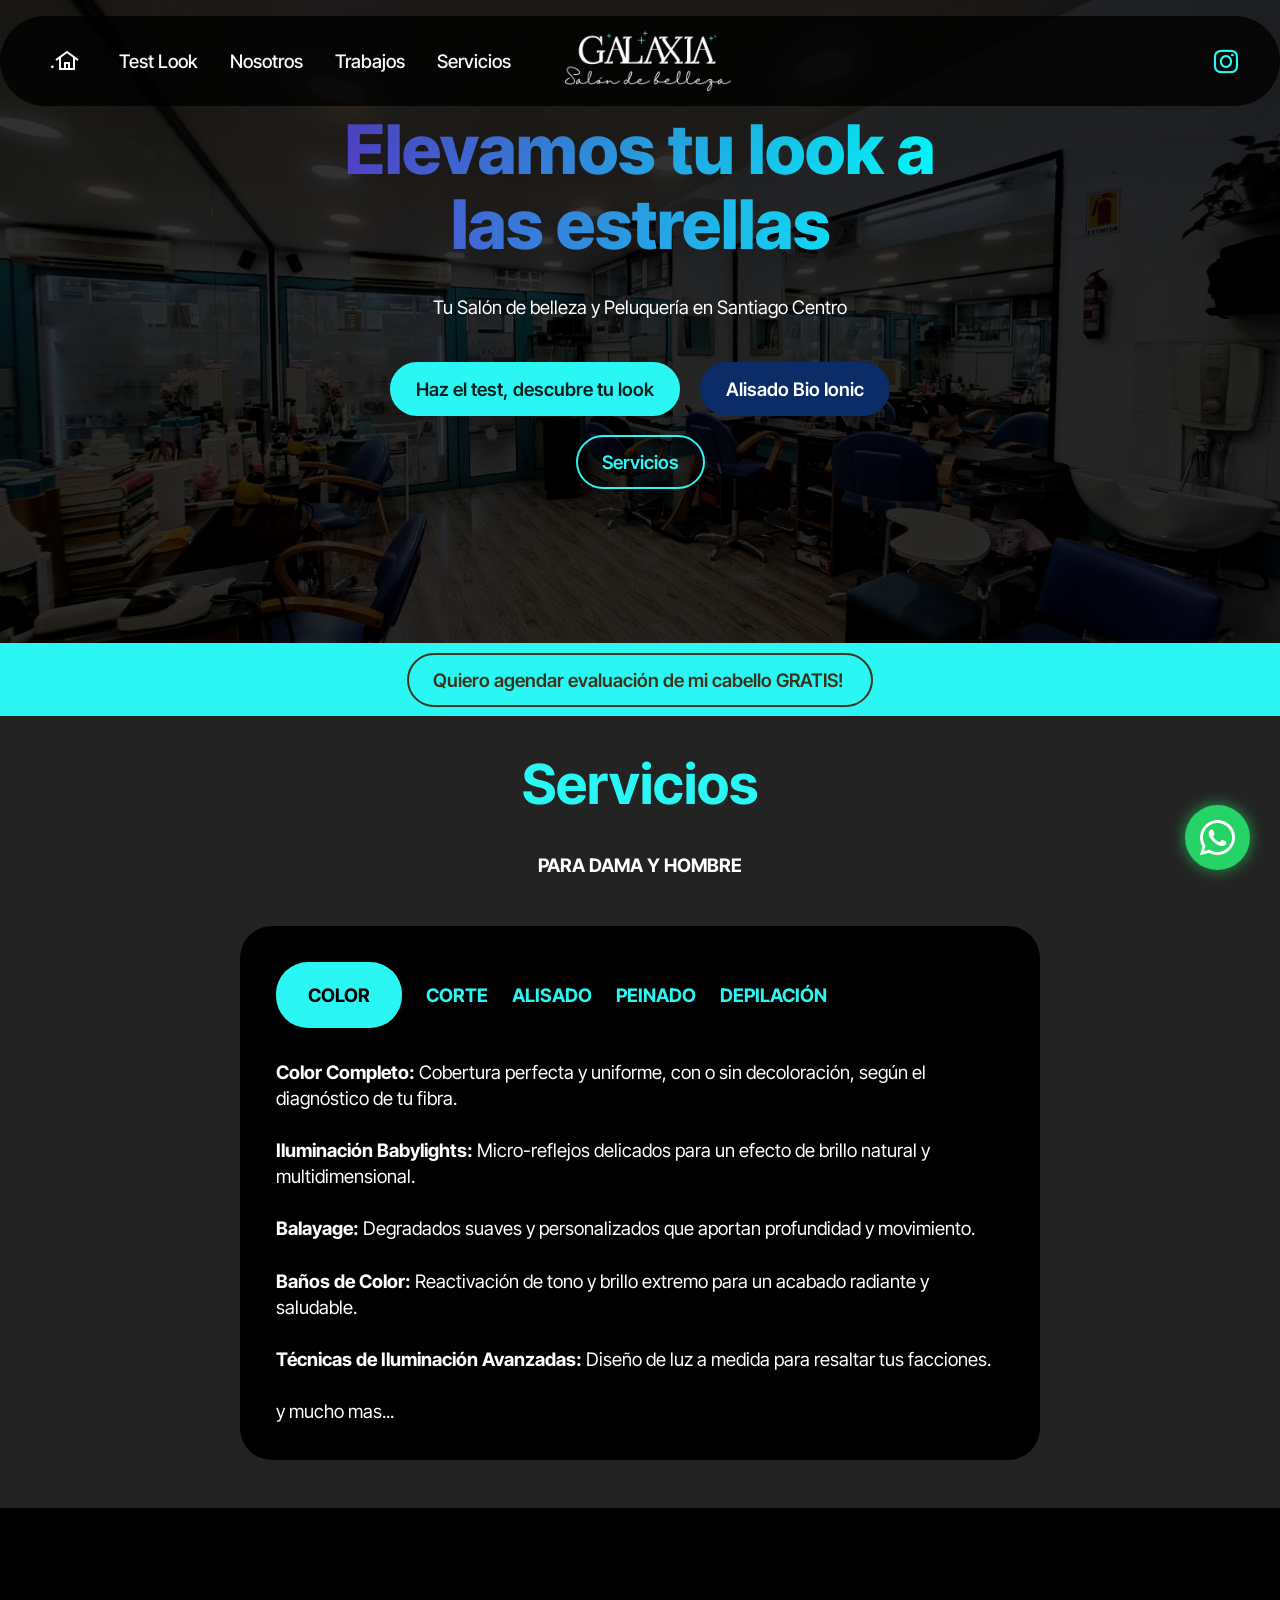
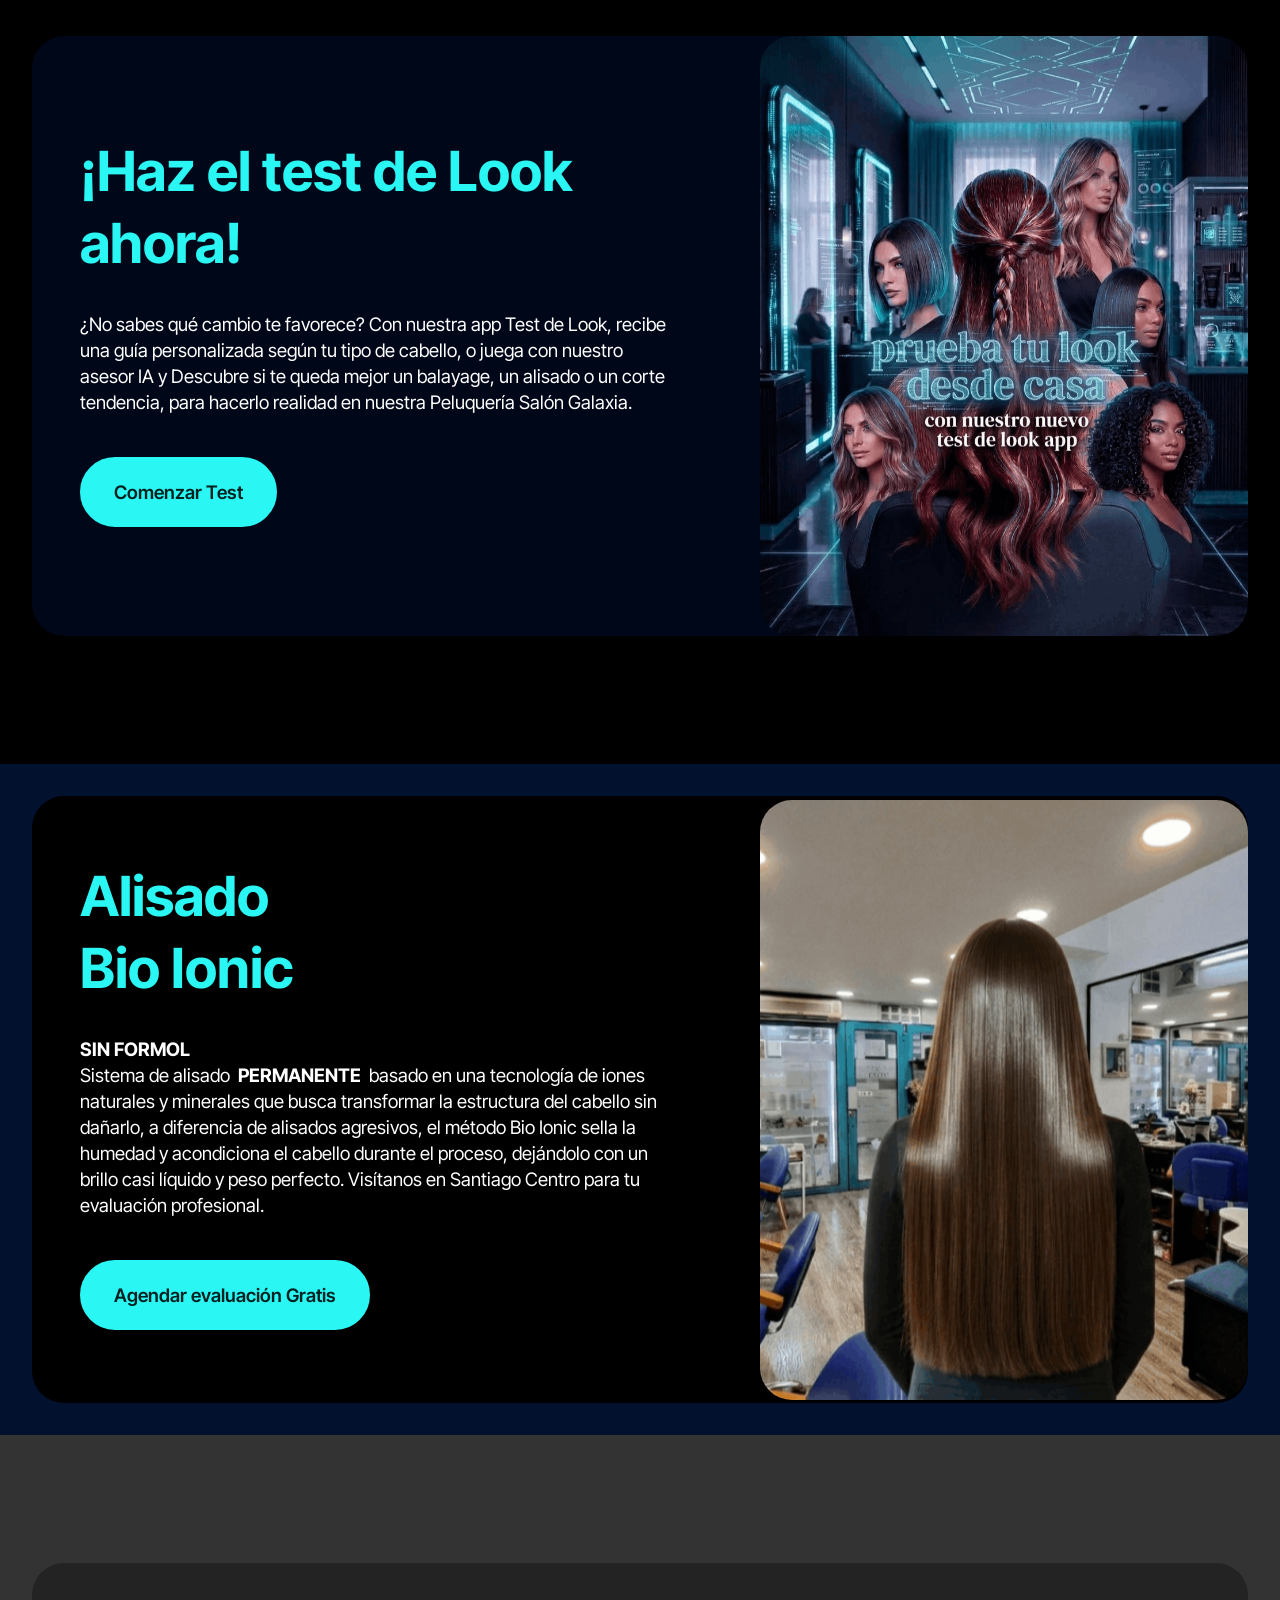
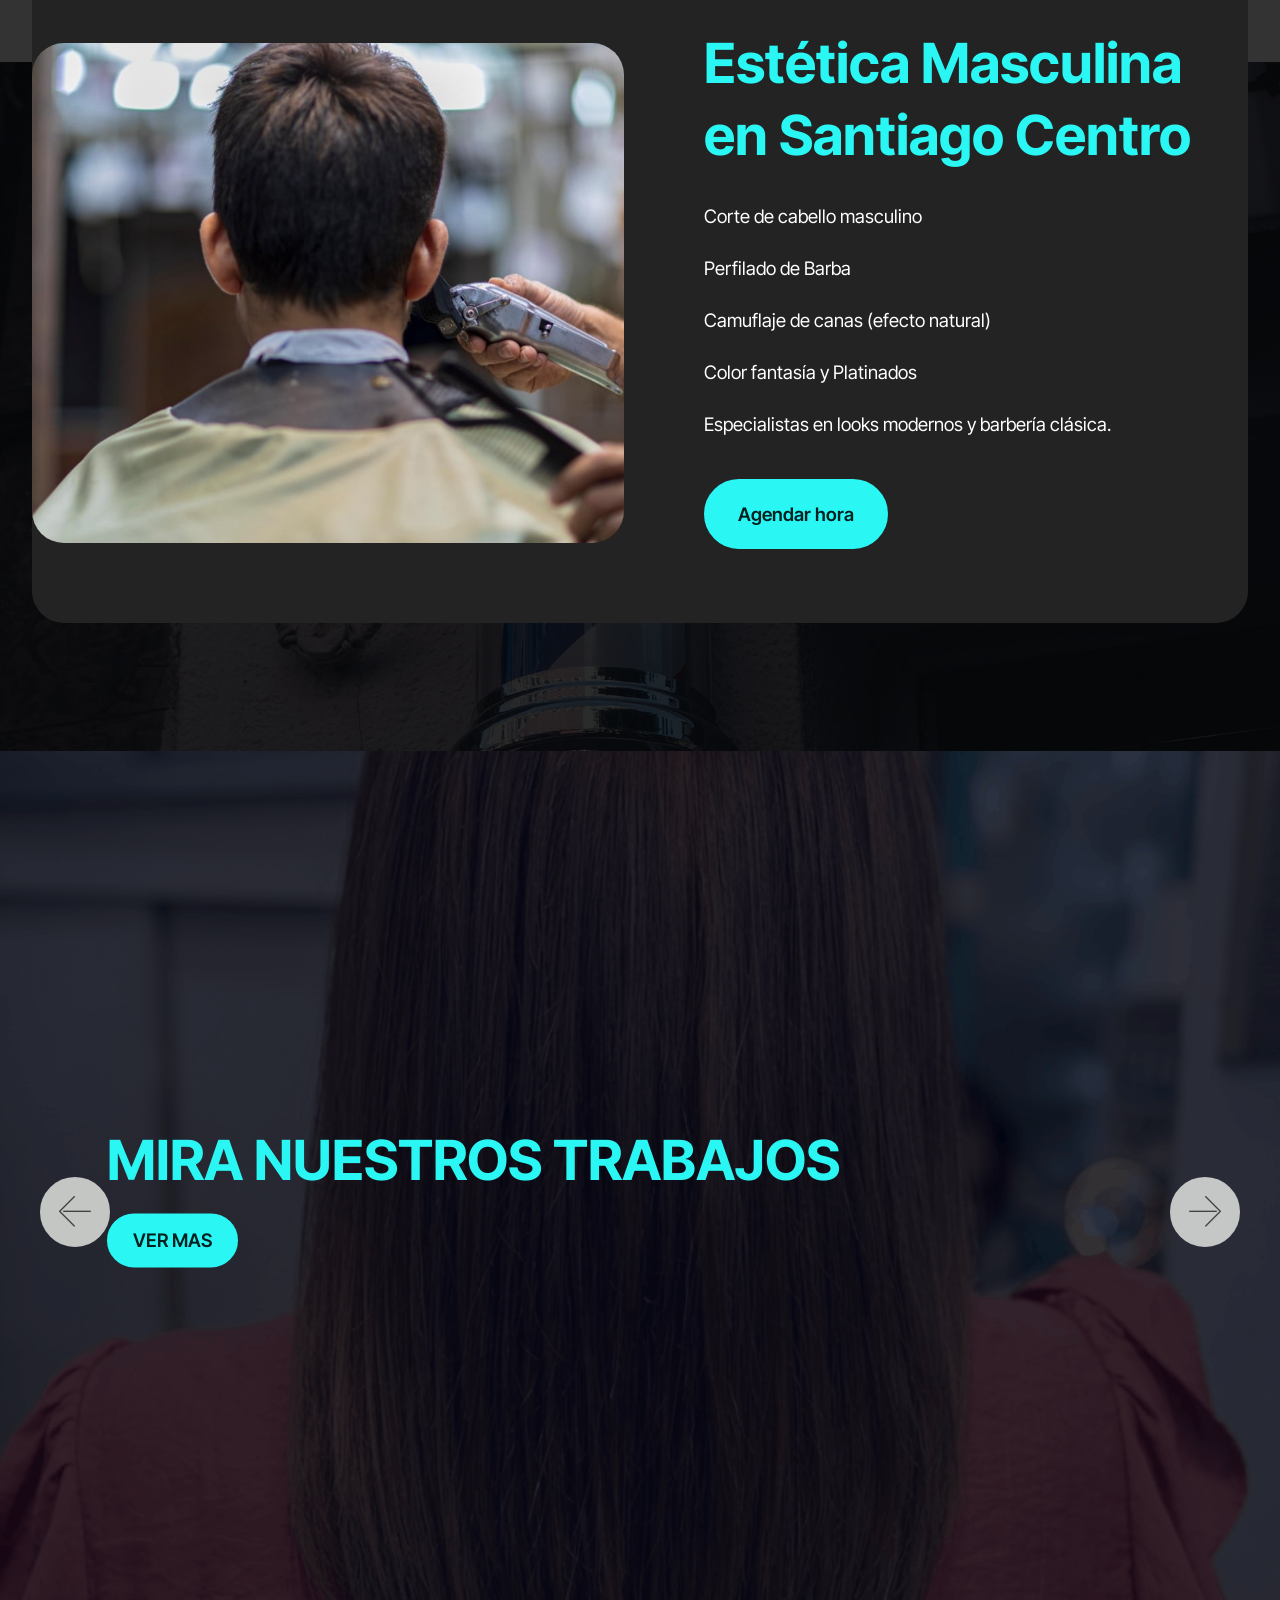
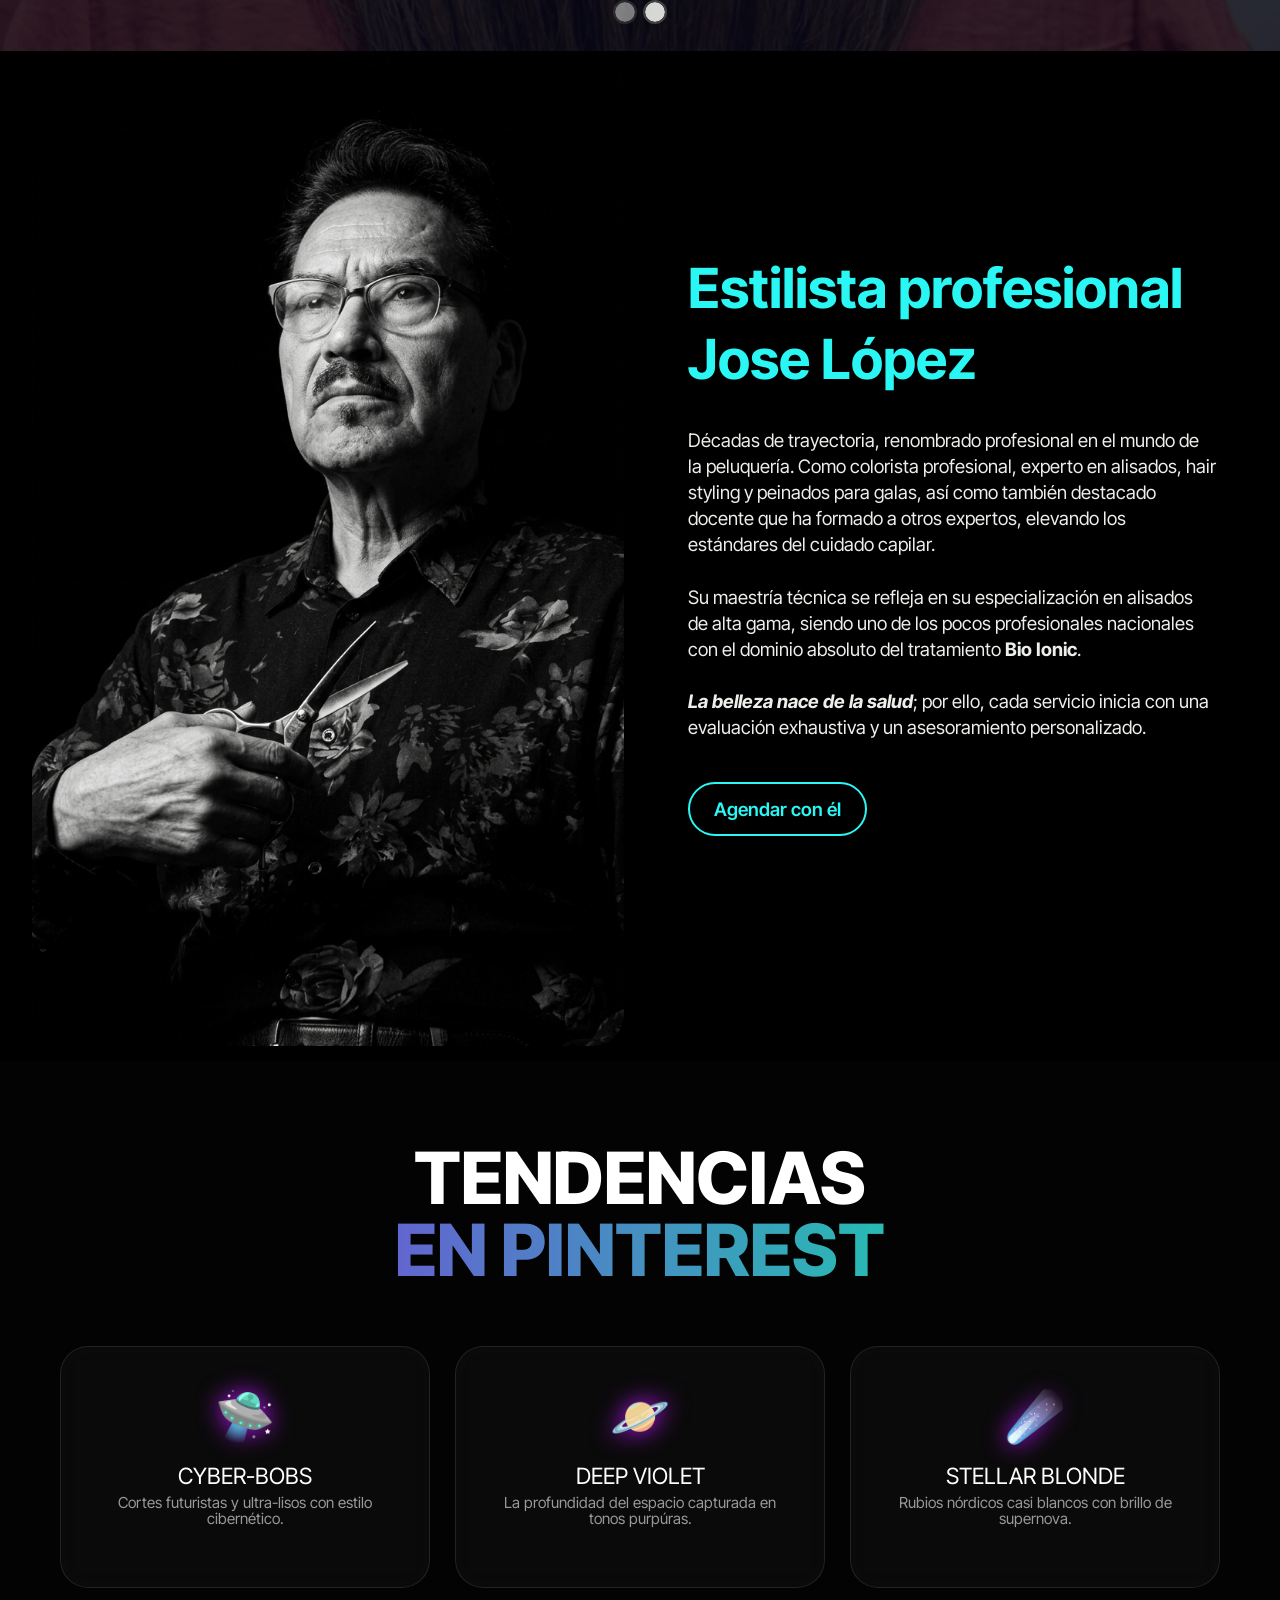
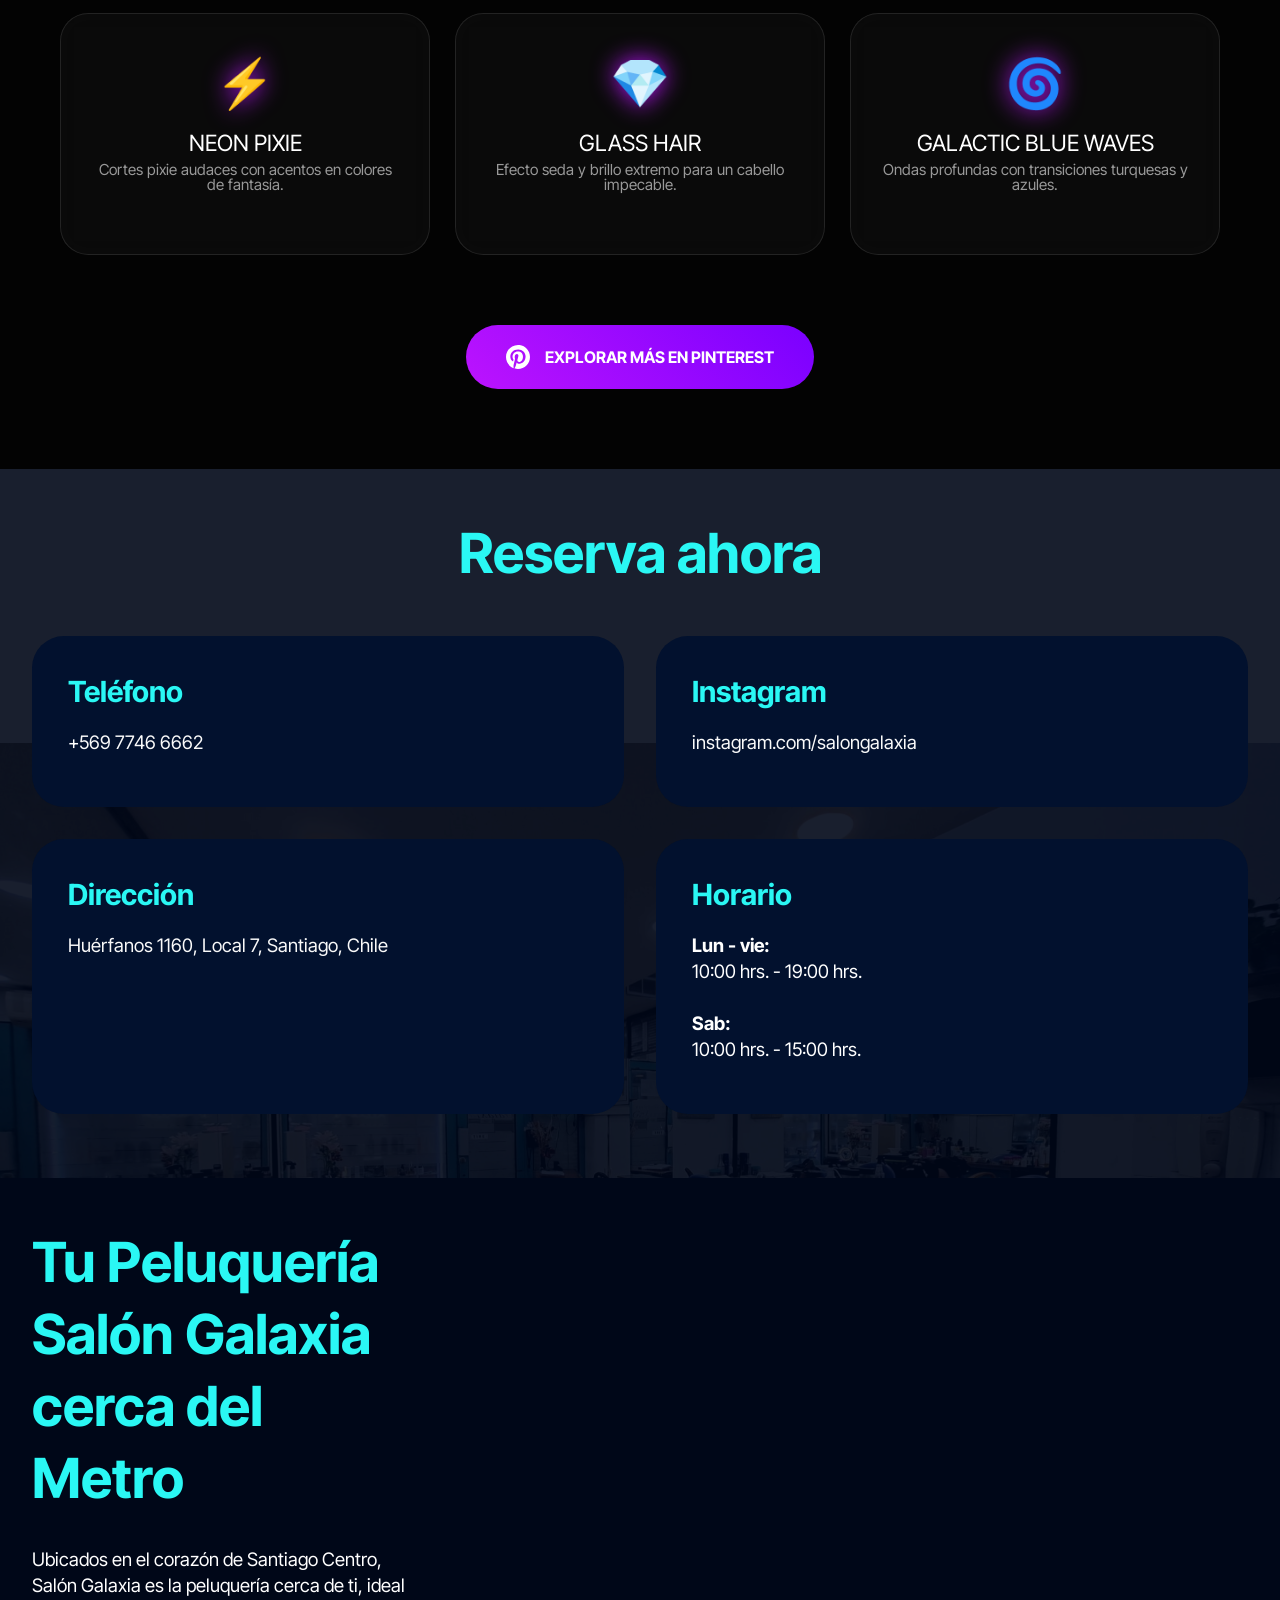
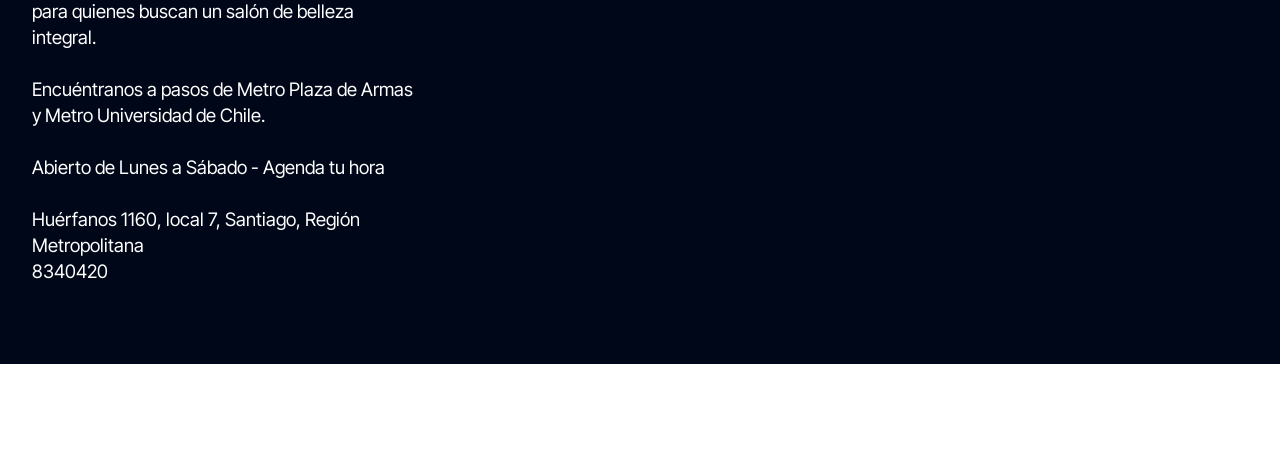
==== commit 234e9104: "Update index.html" ====
--- a/index.html
+++ b/index.html
@@ -82,32 +82,37 @@
 		<div class="row">
 			<div class="content-wrap col-12 col-md-7">
 <style>
-    .titulo-galactico {
-        display: inline-block;
-        /* Degradado Violeta -> Cian -> Violeta (el tercer color hace que el bucle sea infinito y suave) */
-        background: linear-gradient(90deg, #8a2be2, #00ffff, #8a2be2) !important;
-        background-size: 200% auto !important;
+    /* Selector específico para que MR */
+    h1.display-1 strong.titulo-galactico {
+        display: block !important;
+        width: 100% !important;
+        /* El degradado de movimiento largo para que se note */
+        background-image: linear-gradient(90deg, #533cc6, #00ffff, #533cc6, #00ffff) !important;
+        background-size: 300% 100% !important;
+        
+        /* Recorte de texto */
+        background-clip: text !important;
         -webkit-background-clip: text !important;
+        
+        /* Color transparente para fondo */
+        color: transparent !important;
         -webkit-text-fill-color: transparent !important;
+        
         font-weight: 800 !important;
-        /* Controla la velocidad aquí: 6s es un movimiento elegante */
-        animation: recorrido-color 2s linear infinite !important;
-        text-align: center;
-    }
-
-    @keyframes recorrido-color {
-        0% {
-            background-position: 0% center;
-        }
-        100% {
-            background-position: 200% center;
-        }
+        
+        /* Animación forzada */
+        animation: moverDegradado 5s linear infinite !important;
+    }
+
+    @keyframes moverDegradado {
+        0% { background-position: 0% 50%; }
+        100% { background-position: 100% 50%; }
     }
 </style>
 
 <h1 class="mbr-section-title mbr-fonts-style mbr-white mb-4 display-1">
     <strong class="titulo-galactico">Elevamos tu look a las estrellas</strong>
-</h1>				
+</h1>			
 				<p class="mbr-fonts-style mbr-text mbr-white mb-4 display-7">
 					Tu Salón de belleza y Peluquería en Santiago Centro</p>
 				<div class="mbr-section-btn"><a class="btn btn-warning display-7" href="testlook.html">Haz el test, descubre tu look</a> <a class="btn btn-primary display-7" href="index.html#article05-f">Alisado Bio Ionic</a> <a class="btn btn-warning-outline display-7" href="index.html#tabs1-7">Servicios</a></div>
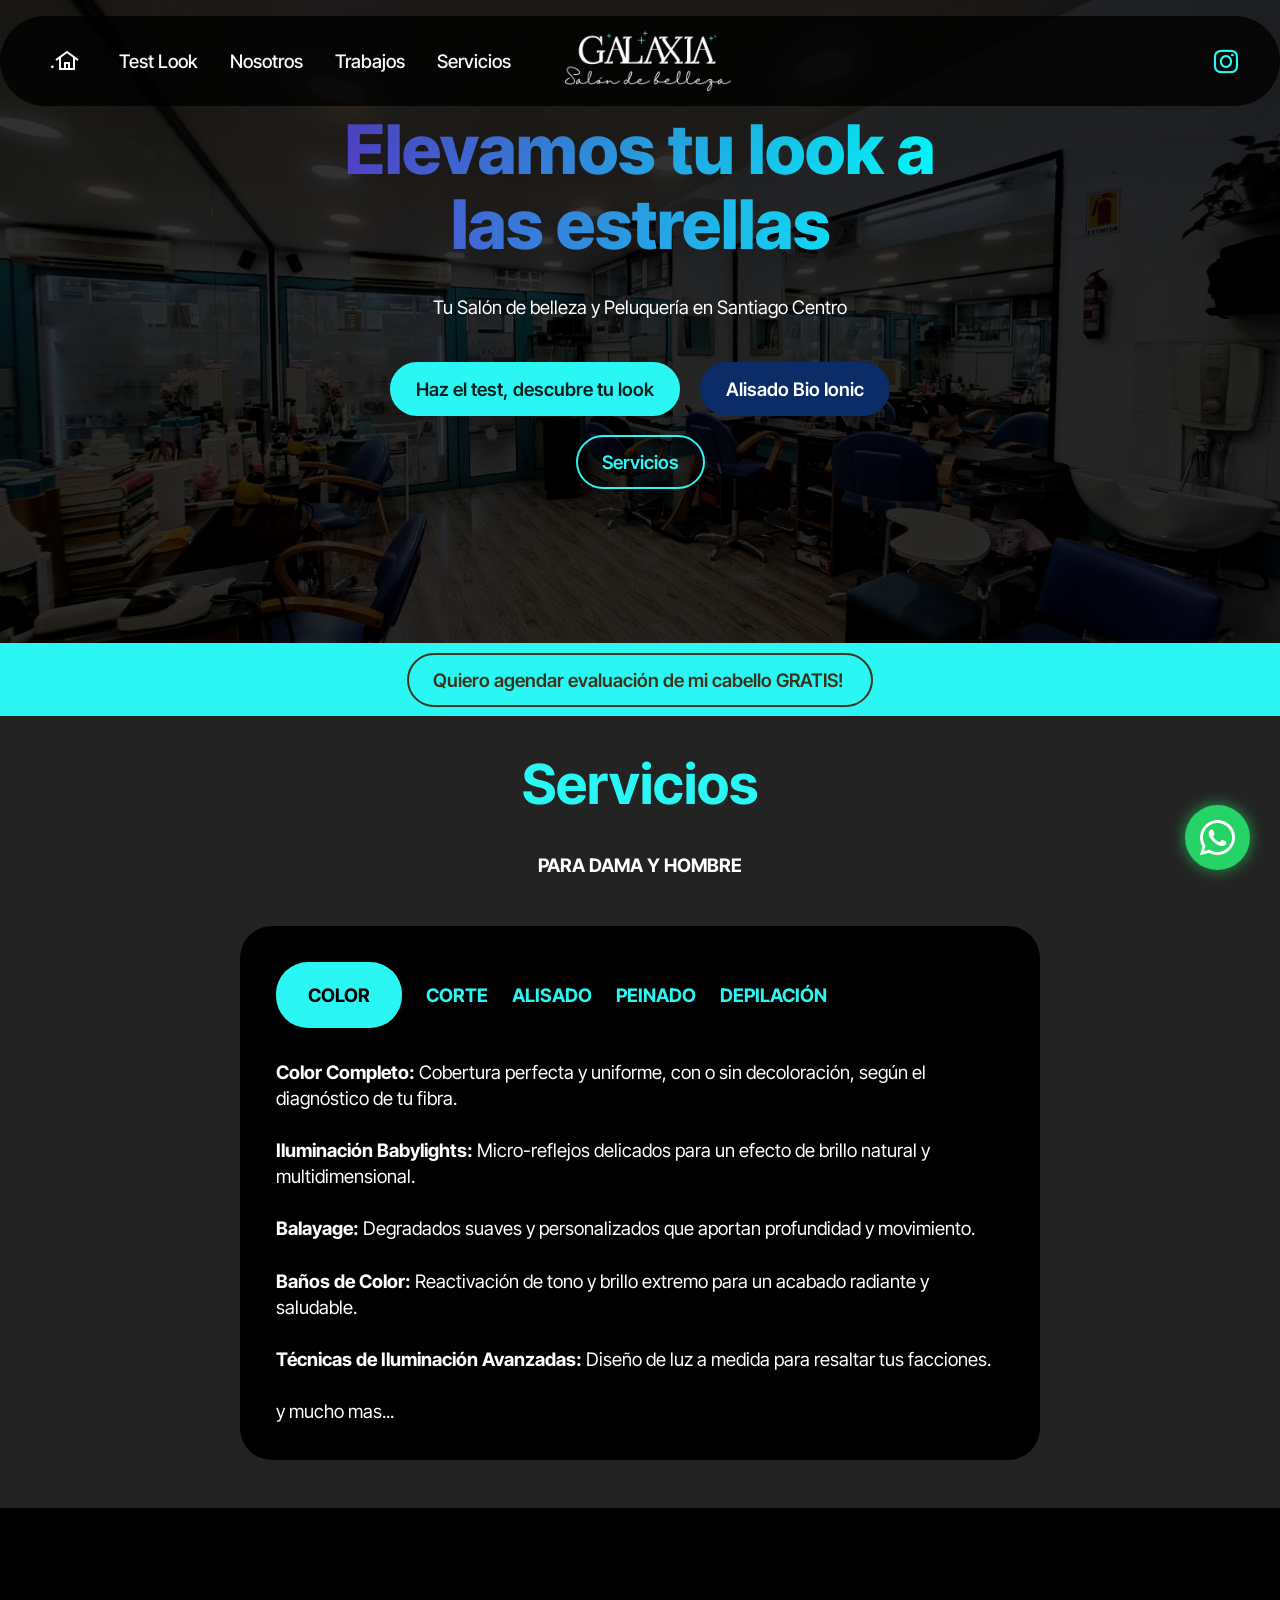
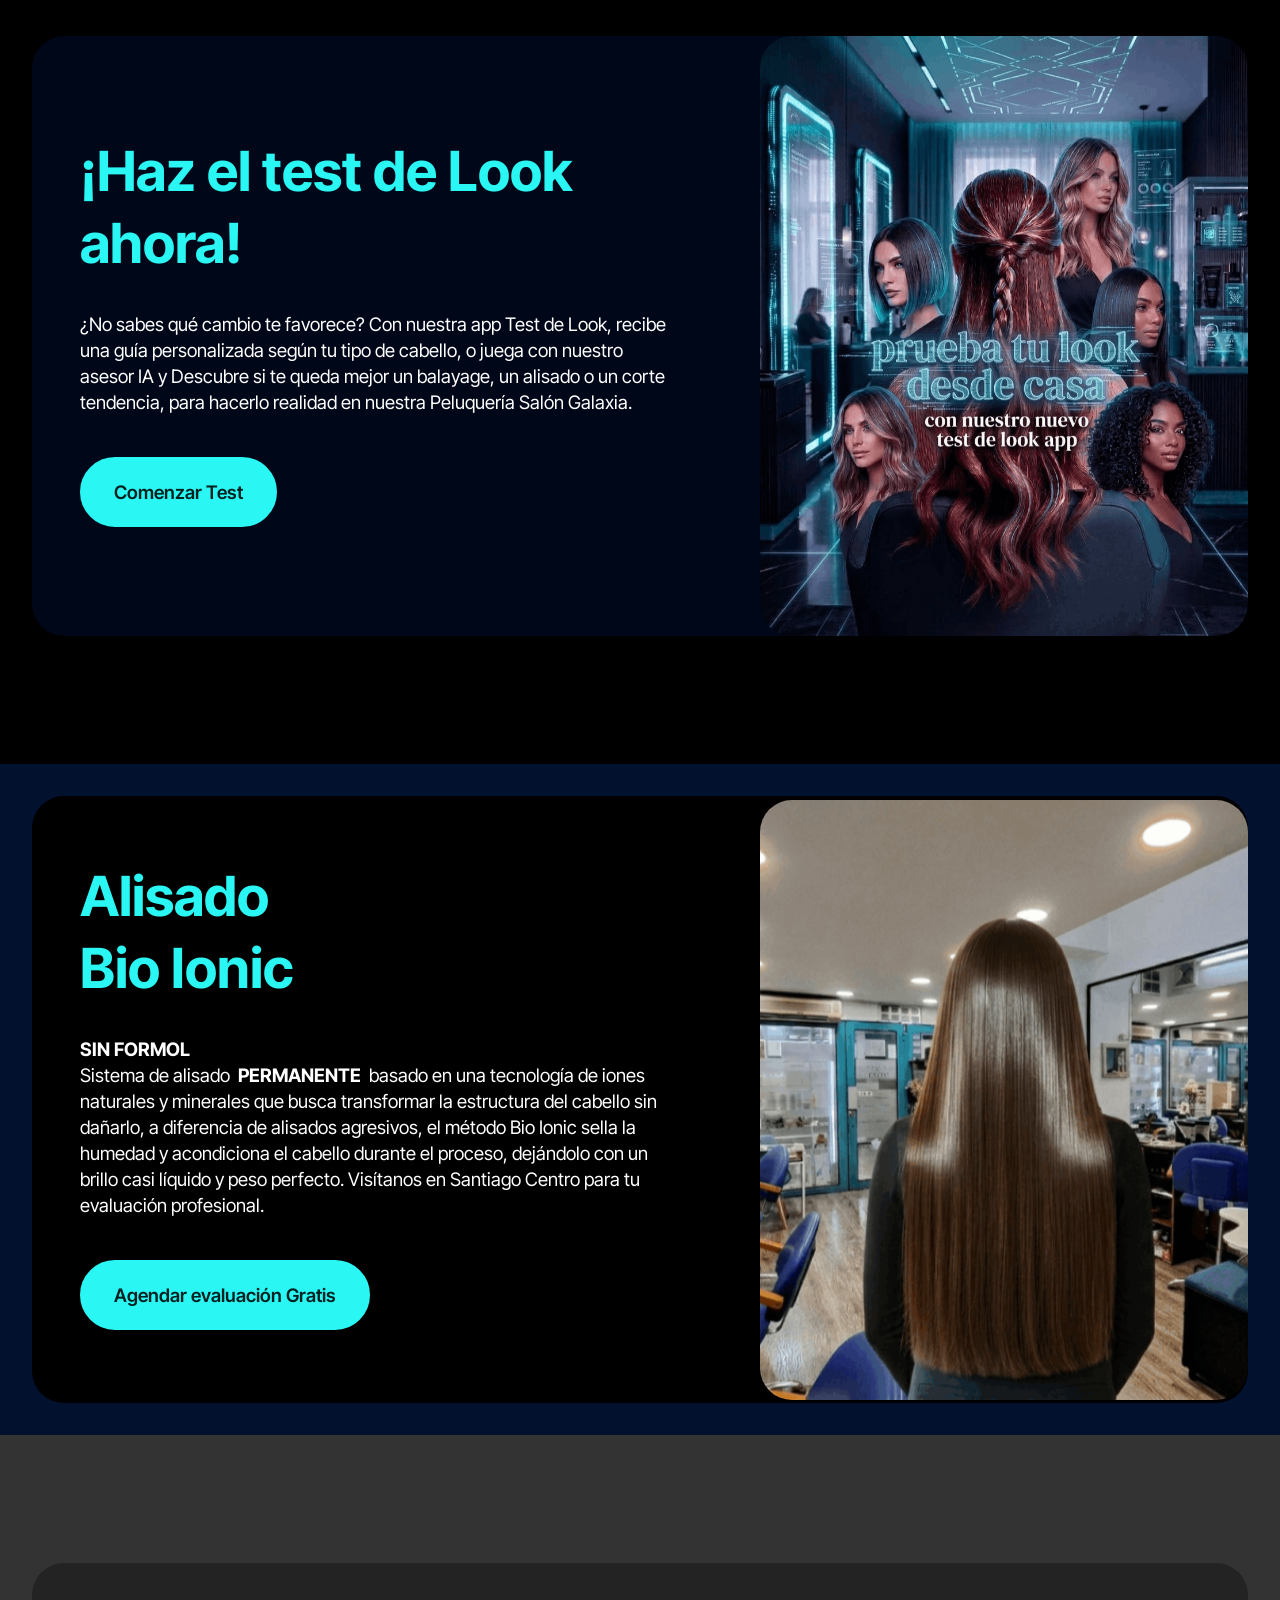
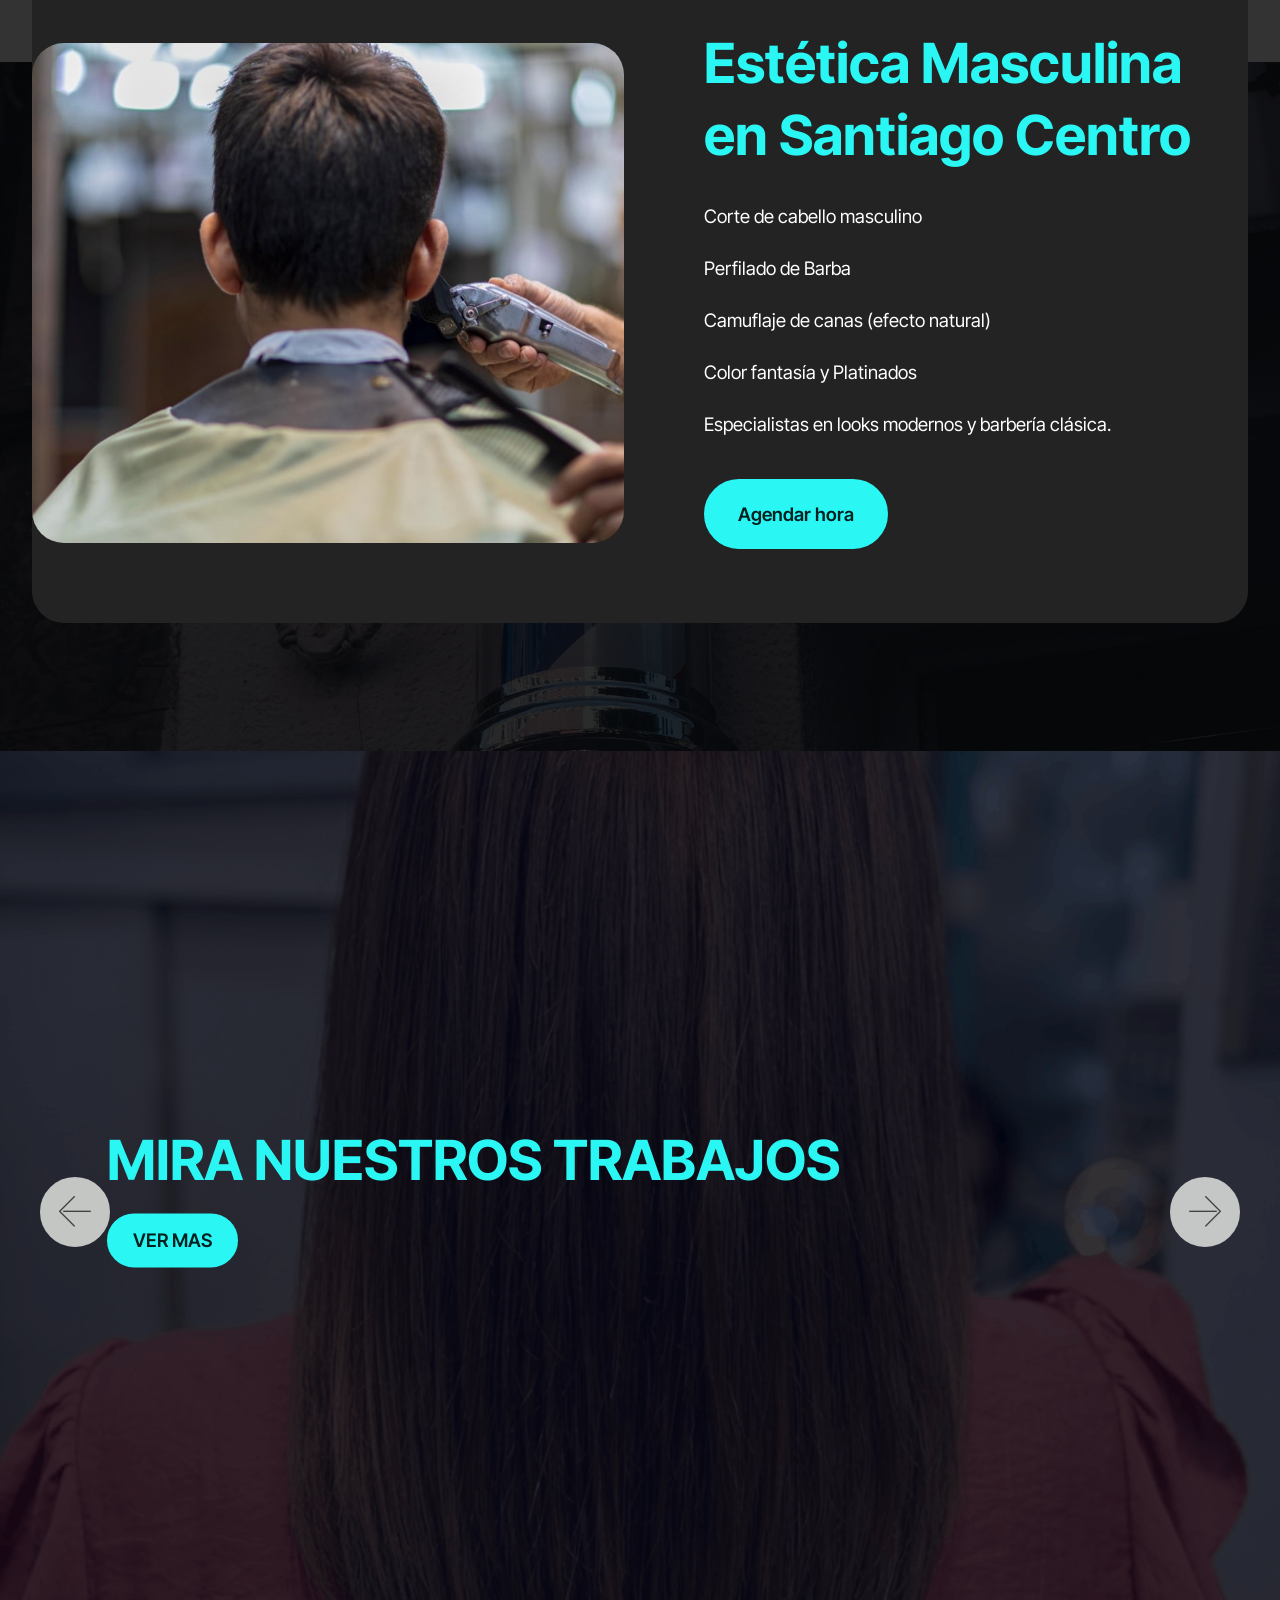
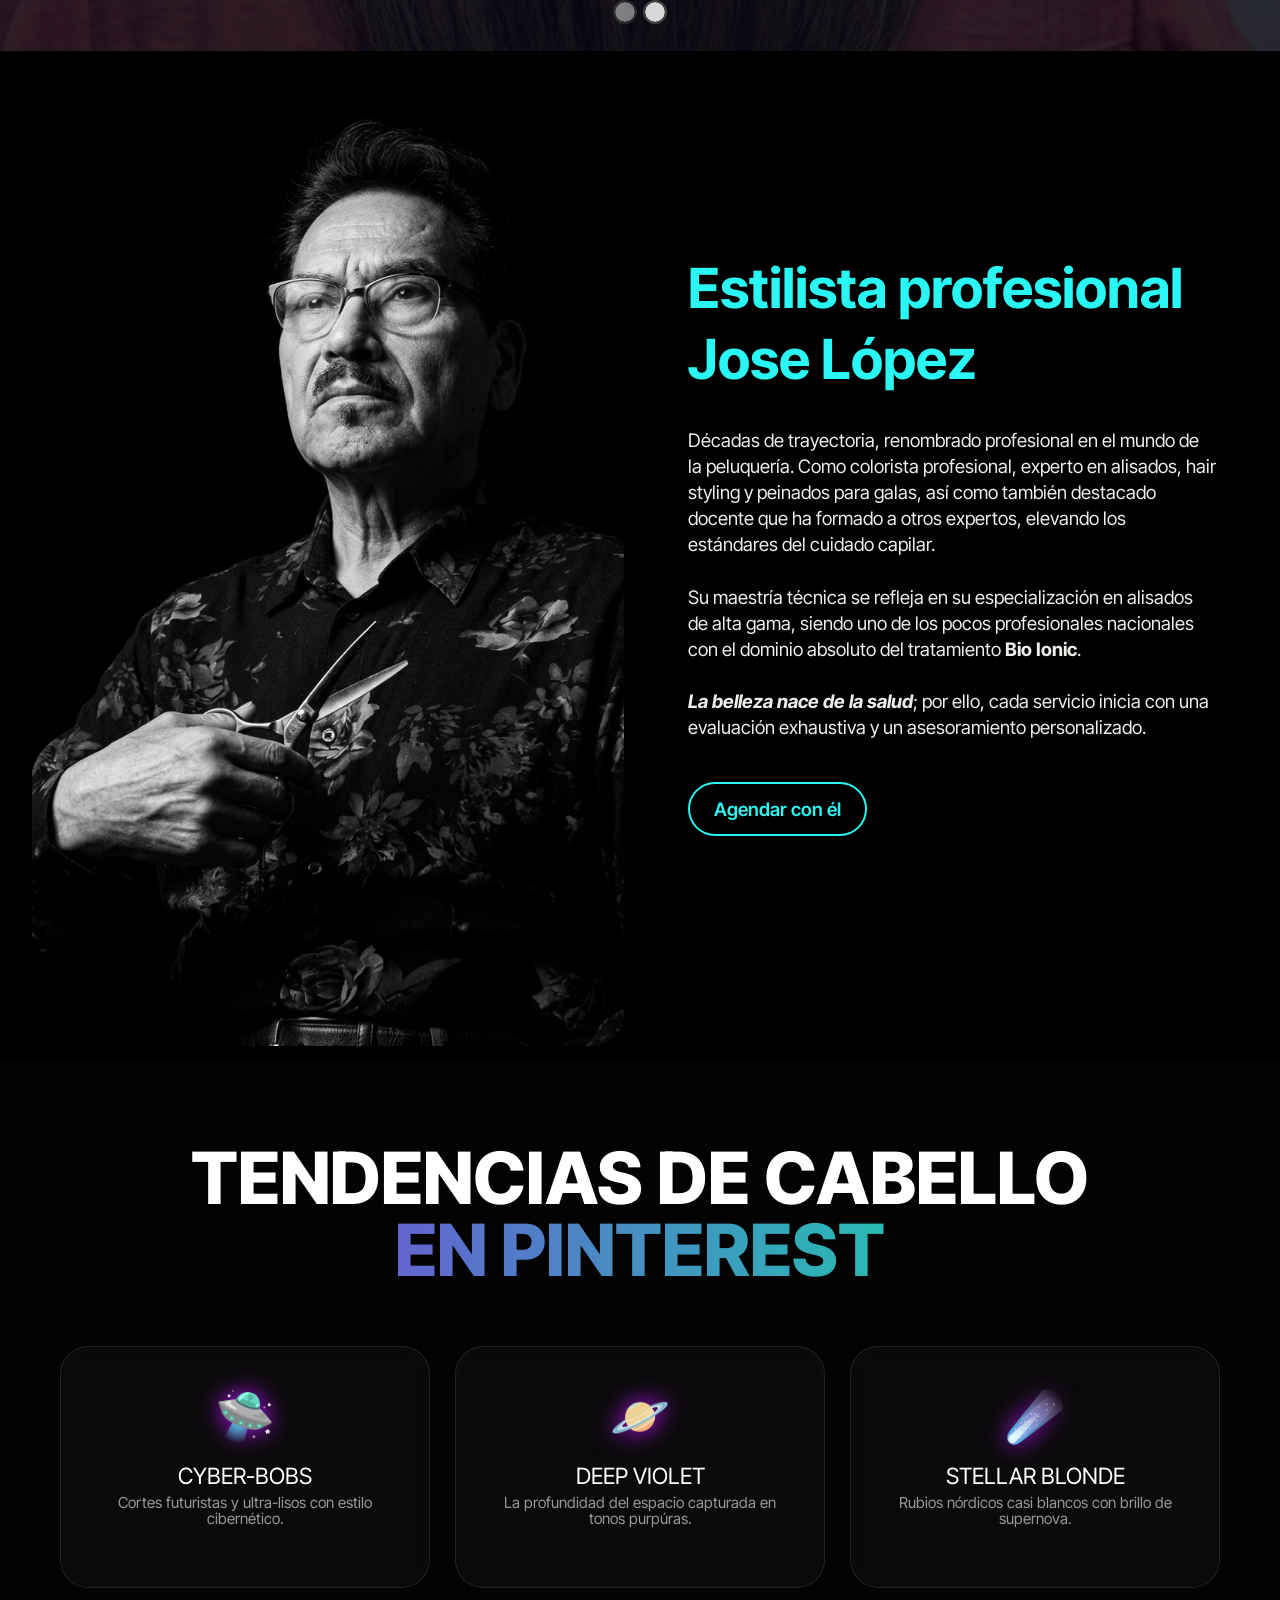
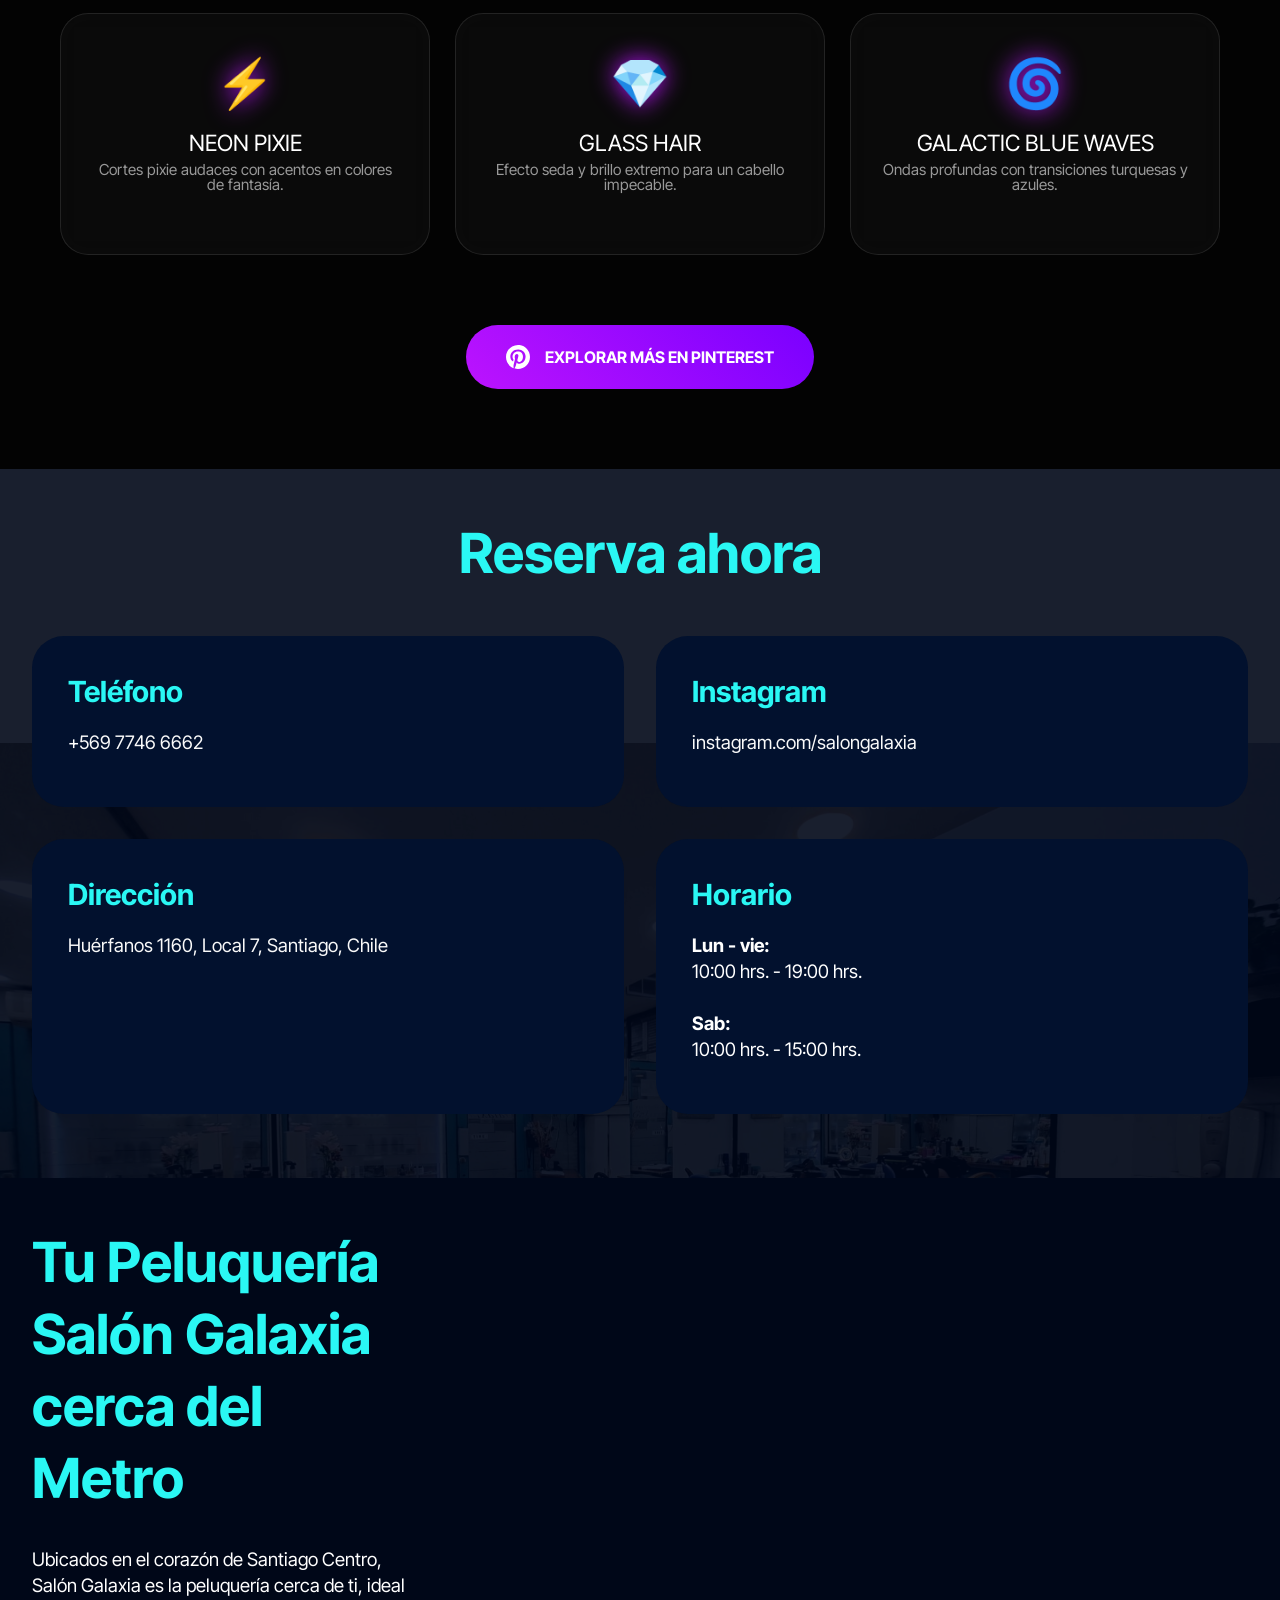
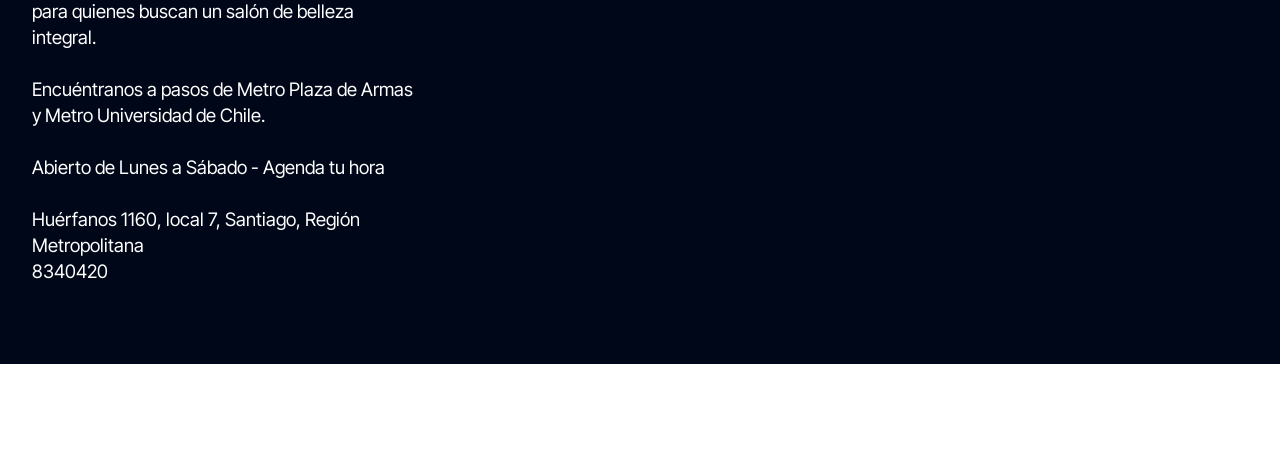
==== commit 1eac7a9f: "Update index.html" ====
--- a/index.html
+++ b/index.html
@@ -383,7 +383,7 @@
 
     <div class="trends-wrapper">
         <div class="title-wrapper">
-            <h2 class="main-title-p">TENDENCIAS <span class="gradient-text">EN PINTEREST </span></h2>
+            <h2 class="main-title-p">TENDENCIAS DE CABELLO <span class="gradient-text">EN PINTEREST </span></h2>
         </div>
 
         <div class="trends-container">
